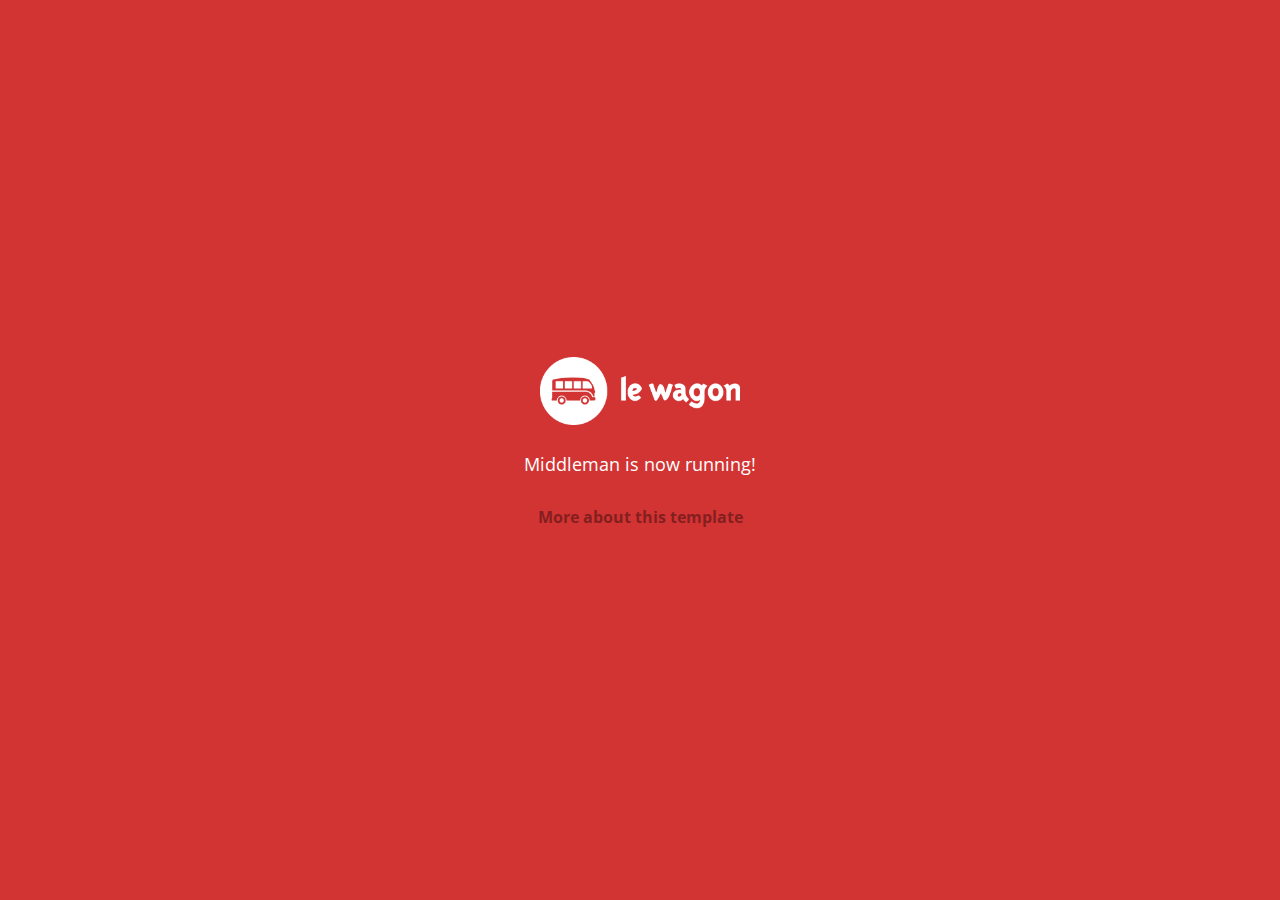
==== index.html @ f0364c2a "Automated commit at 2018-11-19 11:00:09 UTC by middleman-deploy 2.0.0-alpha" ====
<!doctype html>
<html>
  <head>
    <meta charset="utf-8">
    <meta http-equiv="x-ua-compatible" content="ie=edge">
    <meta name="viewport"
          content="width=device-width, initial-scale=1, shrink-to-fit=no">
    <!-- Use the title from a page's frontmatter if it has one -->
    <title>Le Wagon - Middleman</title>
    <link href="stylesheets/application-d8451641.css" rel="stylesheet" />
    <script src="javascripts/application-93de88c9.js"></script>
    <link href="images/favicon-f15af148.png" rel="icon" type="image/png" />
  </head>
  <body>
    <div id="home">
  <div class="home-content">
    <img src="images/logo-acc9c0ec.png" width="200" alt="Logo" />
    <p>
      Middleman is now running!
    </p>
    <p class="about">
      <a href="about.html">More about this template</a>
    </p>
  </div>
</div>

  </body>
</html>
---- stylesheets/application-d8451641.css ----
@import url("https://fonts.googleapis.com/css?family=Open+Sans:400,300,700|Raleway:400,100,300,700,500");/*!
 * Bootstrap v3.3.7 (http://getbootstrap.com)
 * Copyright 2011-2016 Twitter, Inc.
 * Licensed under MIT (https://github.com/twbs/bootstrap/blob/master/LICENSE)
 *//*! normalize.css v3.0.3 | MIT License | github.com/necolas/normalize.css */html{font-family:sans-serif;-ms-text-size-adjust:100%;-webkit-text-size-adjust:100%}body{margin:0}article,aside,details,figcaption,figure,footer,header,hgroup,main,menu,nav,section,summary{display:block}audio,canvas,progress,video{display:inline-block;vertical-align:baseline}audio:not([controls]){display:none;height:0}[hidden],template{display:none}a{background-color:transparent}a:active,a:hover{outline:0}abbr[title]{border-bottom:1px dotted}b,strong{font-weight:bold}dfn{font-style:italic}h1{font-size:2em;margin:0.67em 0}mark{background:#ff0;color:#000}small{font-size:80%}sub,sup{font-size:75%;line-height:0;position:relative;vertical-align:baseline}sup{top:-0.5em}sub{bottom:-0.25em}img{border:0}svg:not(:root){overflow:hidden}figure{margin:1em 40px}hr{-webkit-box-sizing:content-box;box-sizing:content-box;height:0}pre{overflow:auto}code,kbd,pre,samp{font-family:monospace, monospace;font-size:1em}button,input,optgroup,select,textarea{color:inherit;font:inherit;margin:0}button{overflow:visible}button,select{text-transform:none}button,html input[type="button"],input[type="reset"],input[type="submit"]{-webkit-appearance:button;cursor:pointer}button[disabled],html input[disabled]{cursor:default}button::-moz-focus-inner,input::-moz-focus-inner{border:0;padding:0}input{line-height:normal}input[type="checkbox"],input[type="radio"]{-webkit-box-sizing:border-box;box-sizing:border-box;padding:0}input[type="number"]::-webkit-inner-spin-button,input[type="number"]::-webkit-outer-spin-button{height:auto}input[type="search"]{-webkit-appearance:textfield;-webkit-box-sizing:content-box;box-sizing:content-box}input[type="search"]::-webkit-search-cancel-button,input[type="search"]::-webkit-search-decoration{-webkit-appearance:none}fieldset{border:1px solid #c0c0c0;margin:0 2px;padding:0.35em 0.625em 0.75em}legend{border:0;padding:0}textarea{overflow:auto}optgroup{font-weight:bold}table{border-collapse:collapse;border-spacing:0}td,th{padding:0}/*! Source: https://github.com/h5bp/html5-boilerplate/blob/master/src/css/main.css */@media print{*,*:before,*:after{background:transparent !important;color:#000 !important;-webkit-box-shadow:none !important;box-shadow:none !important;text-shadow:none !important}a,a:visited{text-decoration:underline}a[href]:after{content:" (" attr(href) ")"}abbr[title]:after{content:" (" attr(title) ")"}a[href^="#"]:after,a[href^="javascript:"]:after{content:""}pre,blockquote{border:1px solid #999;page-break-inside:avoid}thead{display:table-header-group}tr,img{page-break-inside:avoid}img{max-width:100% !important}p,h2,h3{orphans:3;widows:3}h2,h3{page-break-after:avoid}.navbar{display:none}.btn>.caret,.dropup>.btn>.caret{border-top-color:#000 !important}.label{border:1px solid #000}.table{border-collapse:collapse !important}.table td,.table th{background-color:#fff !important}.table-bordered th,.table-bordered td{border:1px solid #ddd !important}}@font-face{font-family:'Glyphicons Halflings';src:url("../assets/bootstrap/glyphicons-halflings-regular-86b6f62b.eot");src:url("../assets/bootstrap/glyphicons-halflings-regular-86b6f62b.eot?#iefix") format("embedded-opentype"),url("../assets/bootstrap/glyphicons-halflings-regular-ca35b697.woff2") format("woff2"),url("../assets/bootstrap/glyphicons-halflings-regular-278e49a8.woff") format("woff"),url("../assets/bootstrap/glyphicons-halflings-regular-44bc1850.ttf") format("truetype"),url("../assets/bootstrap/glyphicons-halflings-regular-de51a849.svg#glyphicons_halflingsregular") format("svg")}.glyphicon{position:relative;top:1px;display:inline-block;font-family:'Glyphicons Halflings';font-style:normal;font-weight:normal;line-height:1;-webkit-font-smoothing:antialiased;-moz-osx-font-smoothing:grayscale}.glyphicon-asterisk:before{content:"\002a"}.glyphicon-plus:before{content:"\002b"}.glyphicon-euro:before,.glyphicon-eur:before{content:"\20ac"}.glyphicon-minus:before{content:"\2212"}.glyphicon-cloud:before{content:"\2601"}.glyphicon-envelope:before{content:"\2709"}.glyphicon-pencil:before{content:"\270f"}.glyphicon-glass:before{content:"\e001"}.glyphicon-music:before{content:"\e002"}.glyphicon-search:before{content:"\e003"}.glyphicon-heart:before{content:"\e005"}.glyphicon-star:before{content:"\e006"}.glyphicon-star-empty:before{content:"\e007"}.glyphicon-user:before{content:"\e008"}.glyphicon-film:before{content:"\e009"}.glyphicon-th-large:before{content:"\e010"}.glyphicon-th:before{content:"\e011"}.glyphicon-th-list:before{content:"\e012"}.glyphicon-ok:before{content:"\e013"}.glyphicon-remove:before{content:"\e014"}.glyphicon-zoom-in:before{content:"\e015"}.glyphicon-zoom-out:before{content:"\e016"}.glyphicon-off:before{content:"\e017"}.glyphicon-signal:before{content:"\e018"}.glyphicon-cog:before{content:"\e019"}.glyphicon-trash:before{content:"\e020"}.glyphicon-home:before{content:"\e021"}.glyphicon-file:before{content:"\e022"}.glyphicon-time:before{content:"\e023"}.glyphicon-road:before{content:"\e024"}.glyphicon-download-alt:before{content:"\e025"}.glyphicon-download:before{content:"\e026"}.glyphicon-upload:before{content:"\e027"}.glyphicon-inbox:before{content:"\e028"}.glyphicon-play-circle:before{content:"\e029"}.glyphicon-repeat:before{content:"\e030"}.glyphicon-refresh:before{content:"\e031"}.glyphicon-list-alt:before{content:"\e032"}.glyphicon-lock:before{content:"\e033"}.glyphicon-flag:before{content:"\e034"}.glyphicon-headphones:before{content:"\e035"}.glyphicon-volume-off:before{content:"\e036"}.glyphicon-volume-down:before{content:"\e037"}.glyphicon-volume-up:before{content:"\e038"}.glyphicon-qrcode:before{content:"\e039"}.glyphicon-barcode:before{content:"\e040"}.glyphicon-tag:before{content:"\e041"}.glyphicon-tags:before{content:"\e042"}.glyphicon-book:before{content:"\e043"}.glyphicon-bookmark:before{content:"\e044"}.glyphicon-print:before{content:"\e045"}.glyphicon-camera:before{content:"\e046"}.glyphicon-font:before{content:"\e047"}.glyphicon-bold:before{content:"\e048"}.glyphicon-italic:before{content:"\e049"}.glyphicon-text-height:before{content:"\e050"}.glyphicon-text-width:before{content:"\e051"}.glyphicon-align-left:before{content:"\e052"}.glyphicon-align-center:before{content:"\e053"}.glyphicon-align-right:before{content:"\e054"}.glyphicon-align-justify:before{content:"\e055"}.glyphicon-list:before{content:"\e056"}.glyphicon-indent-left:before{content:"\e057"}.glyphicon-indent-right:before{content:"\e058"}.glyphicon-facetime-video:before{content:"\e059"}.glyphicon-picture:before{content:"\e060"}.glyphicon-map-marker:before{content:"\e062"}.glyphicon-adjust:before{content:"\e063"}.glyphicon-tint:before{content:"\e064"}.glyphicon-edit:before{content:"\e065"}.glyphicon-share:before{content:"\e066"}.glyphicon-check:before{content:"\e067"}.glyphicon-move:before{content:"\e068"}.glyphicon-step-backward:before{content:"\e069"}.glyphicon-fast-backward:before{content:"\e070"}.glyphicon-backward:before{content:"\e071"}.glyphicon-play:before{content:"\e072"}.glyphicon-pause:before{content:"\e073"}.glyphicon-stop:before{content:"\e074"}.glyphicon-forward:before{content:"\e075"}.glyphicon-fast-forward:before{content:"\e076"}.glyphicon-step-forward:before{content:"\e077"}.glyphicon-eject:before{content:"\e078"}.glyphicon-chevron-left:before{content:"\e079"}.glyphicon-chevron-right:before{content:"\e080"}.glyphicon-plus-sign:before{content:"\e081"}.glyphicon-minus-sign:before{content:"\e082"}.glyphicon-remove-sign:before{content:"\e083"}.glyphicon-ok-sign:before{content:"\e084"}.glyphicon-question-sign:before{content:"\e085"}.glyphicon-info-sign:before{content:"\e086"}.glyphicon-screenshot:before{content:"\e087"}.glyphicon-remove-circle:before{content:"\e088"}.glyphicon-ok-circle:before{content:"\e089"}.glyphicon-ban-circle:before{content:"\e090"}.glyphicon-arrow-left:before{content:"\e091"}.glyphicon-arrow-right:before{content:"\e092"}.glyphicon-arrow-up:before{content:"\e093"}.glyphicon-arrow-down:before{content:"\e094"}.glyphicon-share-alt:before{content:"\e095"}.glyphicon-resize-full:before{content:"\e096"}.glyphicon-resize-small:before{content:"\e097"}.glyphicon-exclamation-sign:before{content:"\e101"}.glyphicon-gift:before{content:"\e102"}.glyphicon-leaf:before{content:"\e103"}.glyphicon-fire:before{content:"\e104"}.glyphicon-eye-open:before{content:"\e105"}.glyphicon-eye-close:before{content:"\e106"}.glyphicon-warning-sign:before{content:"\e107"}.glyphicon-plane:before{content:"\e108"}.glyphicon-calendar:before{content:"\e109"}.glyphicon-random:before{content:"\e110"}.glyphicon-comment:before{content:"\e111"}.glyphicon-magnet:before{content:"\e112"}.glyphicon-chevron-up:before{content:"\e113"}.glyphicon-chevron-down:before{content:"\e114"}.glyphicon-retweet:before{content:"\e115"}.glyphicon-shopping-cart:before{content:"\e116"}.glyphicon-folder-close:before{content:"\e117"}.glyphicon-folder-open:before{content:"\e118"}.glyphicon-resize-vertical:before{content:"\e119"}.glyphicon-resize-horizontal:before{content:"\e120"}.glyphicon-hdd:before{content:"\e121"}.glyphicon-bullhorn:before{content:"\e122"}.glyphicon-bell:before{content:"\e123"}.glyphicon-certificate:before{content:"\e124"}.glyphicon-thumbs-up:before{content:"\e125"}.glyphicon-thumbs-down:before{content:"\e126"}.glyphicon-hand-right:before{content:"\e127"}.glyphicon-hand-left:before{content:"\e128"}.glyphicon-hand-up:before{content:"\e129"}.glyphicon-hand-down:before{content:"\e130"}.glyphicon-circle-arrow-right:before{content:"\e131"}.glyphicon-circle-arrow-left:before{content:"\e132"}.glyphicon-circle-arrow-up:before{content:"\e133"}.glyphicon-circle-arrow-down:before{content:"\e134"}.glyphicon-globe:before{content:"\e135"}.glyphicon-wrench:before{content:"\e136"}.glyphicon-tasks:before{content:"\e137"}.glyphicon-filter:before{content:"\e138"}.glyphicon-briefcase:before{content:"\e139"}.glyphicon-fullscreen:before{content:"\e140"}.glyphicon-dashboard:before{content:"\e141"}.glyphicon-paperclip:before{content:"\e142"}.glyphicon-heart-empty:before{content:"\e143"}.glyphicon-link:before{content:"\e144"}.glyphicon-phone:before{content:"\e145"}.glyphicon-pushpin:before{content:"\e146"}.glyphicon-usd:before{content:"\e148"}.glyphicon-gbp:before{content:"\e149"}.glyphicon-sort:before{content:"\e150"}.glyphicon-sort-by-alphabet:before{content:"\e151"}.glyphicon-sort-by-alphabet-alt:before{content:"\e152"}.glyphicon-sort-by-order:before{content:"\e153"}.glyphicon-sort-by-order-alt:before{content:"\e154"}.glyphicon-sort-by-attributes:before{content:"\e155"}.glyphicon-sort-by-attributes-alt:before{content:"\e156"}.glyphicon-unchecked:before{content:"\e157"}.glyphicon-expand:before{content:"\e158"}.glyphicon-collapse-down:before{content:"\e159"}.glyphicon-collapse-up:before{content:"\e160"}.glyphicon-log-in:before{content:"\e161"}.glyphicon-flash:before{content:"\e162"}.glyphicon-log-out:before{content:"\e163"}.glyphicon-new-window:before{content:"\e164"}.glyphicon-record:before{content:"\e165"}.glyphicon-save:before{content:"\e166"}.glyphicon-open:before{content:"\e167"}.glyphicon-saved:before{content:"\e168"}.glyphicon-import:before{content:"\e169"}.glyphicon-export:before{content:"\e170"}.glyphicon-send:before{content:"\e171"}.glyphicon-floppy-disk:before{content:"\e172"}.glyphicon-floppy-saved:before{content:"\e173"}.glyphicon-floppy-remove:before{content:"\e174"}.glyphicon-floppy-save:before{content:"\e175"}.glyphicon-floppy-open:before{content:"\e176"}.glyphicon-credit-card:before{content:"\e177"}.glyphicon-transfer:before{content:"\e178"}.glyphicon-cutlery:before{content:"\e179"}.glyphicon-header:before{content:"\e180"}.glyphicon-compressed:before{content:"\e181"}.glyphicon-earphone:before{content:"\e182"}.glyphicon-phone-alt:before{content:"\e183"}.glyphicon-tower:before{content:"\e184"}.glyphicon-stats:before{content:"\e185"}.glyphicon-sd-video:before{content:"\e186"}.glyphicon-hd-video:before{content:"\e187"}.glyphicon-subtitles:before{content:"\e188"}.glyphicon-sound-stereo:before{content:"\e189"}.glyphicon-sound-dolby:before{content:"\e190"}.glyphicon-sound-5-1:before{content:"\e191"}.glyphicon-sound-6-1:before{content:"\e192"}.glyphicon-sound-7-1:before{content:"\e193"}.glyphicon-copyright-mark:before{content:"\e194"}.glyphicon-registration-mark:before{content:"\e195"}.glyphicon-cloud-download:before{content:"\e197"}.glyphicon-cloud-upload:before{content:"\e198"}.glyphicon-tree-conifer:before{content:"\e199"}.glyphicon-tree-deciduous:before{content:"\e200"}.glyphicon-cd:before{content:"\e201"}.glyphicon-save-file:before{content:"\e202"}.glyphicon-open-file:before{content:"\e203"}.glyphicon-level-up:before{content:"\e204"}.glyphicon-copy:before{content:"\e205"}.glyphicon-paste:before{content:"\e206"}.glyphicon-alert:before{content:"\e209"}.glyphicon-equalizer:before{content:"\e210"}.glyphicon-king:before{content:"\e211"}.glyphicon-queen:before{content:"\e212"}.glyphicon-pawn:before{content:"\e213"}.glyphicon-bishop:before{content:"\e214"}.glyphicon-knight:before{content:"\e215"}.glyphicon-baby-formula:before{content:"\e216"}.glyphicon-tent:before{content:"\26fa"}.glyphicon-blackboard:before{content:"\e218"}.glyphicon-bed:before{content:"\e219"}.glyphicon-apple:before{content:"\f8ff"}.glyphicon-erase:before{content:"\e221"}.glyphicon-hourglass:before{content:"\231b"}.glyphicon-lamp:before{content:"\e223"}.glyphicon-duplicate:before{content:"\e224"}.glyphicon-piggy-bank:before{content:"\e225"}.glyphicon-scissors:before{content:"\e226"}.glyphicon-bitcoin:before{content:"\e227"}.glyphicon-btc:before{content:"\e227"}.glyphicon-xbt:before{content:"\e227"}.glyphicon-yen:before{content:"\00a5"}.glyphicon-jpy:before{content:"\00a5"}.glyphicon-ruble:before{content:"\20bd"}.glyphicon-rub:before{content:"\20bd"}.glyphicon-scale:before{content:"\e230"}.glyphicon-ice-lolly:before{content:"\e231"}.glyphicon-ice-lolly-tasted:before{content:"\e232"}.glyphicon-education:before{content:"\e233"}.glyphicon-option-horizontal:before{content:"\e234"}.glyphicon-option-vertical:before{content:"\e235"}.glyphicon-menu-hamburger:before{content:"\e236"}.glyphicon-modal-window:before{content:"\e237"}.glyphicon-oil:before{content:"\e238"}.glyphicon-grain:before{content:"\e239"}.glyphicon-sunglasses:before{content:"\e240"}.glyphicon-text-size:before{content:"\e241"}.glyphicon-text-color:before{content:"\e242"}.glyphicon-text-background:before{content:"\e243"}.glyphicon-object-align-top:before{content:"\e244"}.glyphicon-object-align-bottom:before{content:"\e245"}.glyphicon-object-align-horizontal:before{content:"\e246"}.glyphicon-object-align-left:before{content:"\e247"}.glyphicon-object-align-vertical:before{content:"\e248"}.glyphicon-object-align-right:before{content:"\e249"}.glyphicon-triangle-right:before{content:"\e250"}.glyphicon-triangle-left:before{content:"\e251"}.glyphicon-triangle-bottom:before{content:"\e252"}.glyphicon-triangle-top:before{content:"\e253"}.glyphicon-console:before{content:"\e254"}.glyphicon-superscript:before{content:"\e255"}.glyphicon-subscript:before{content:"\e256"}.glyphicon-menu-left:before{content:"\e257"}.glyphicon-menu-right:before{content:"\e258"}.glyphicon-menu-down:before{content:"\e259"}.glyphicon-menu-up:before{content:"\e260"}*{-webkit-box-sizing:border-box;box-sizing:border-box}*:before,*:after{-webkit-box-sizing:border-box;box-sizing:border-box}html{font-size:10px;-webkit-tap-highlight-color:transparent}body{font-family:"Open Sans", "Helvetica", "sans-serif";font-size:18px;line-height:1.42857143;color:#333333;background-color:#F4F4F4}input,button,select,textarea{font-family:inherit;font-size:inherit;line-height:inherit}a{color:#469AE0;text-decoration:none}a:hover,a:focus{color:#1f74ba;text-decoration:underline}a:focus{outline:5px auto -webkit-focus-ring-color;outline-offset:-2px}figure{margin:0}img{vertical-align:middle}.img-responsive{display:block;max-width:100%;height:auto}.img-rounded{border-radius:2px}.img-thumbnail{padding:4px;line-height:1.42857143;background-color:#F4F4F4;border:1px solid #ddd;border-radius:2px;-webkit-transition:all 0.2s ease-in-out;transition:all 0.2s ease-in-out;display:inline-block;max-width:100%;height:auto}.img-circle{border-radius:50%}hr{margin-top:25px;margin-bottom:25px;border:0;border-top:1px solid #eeeeee}.sr-only{position:absolute;width:1px;height:1px;margin:-1px;padding:0;overflow:hidden;clip:rect(0, 0, 0, 0);border:0}.sr-only-focusable:active,.sr-only-focusable:focus{position:static;width:auto;height:auto;margin:0;overflow:visible;clip:auto}[role="button"]{cursor:pointer}h1,h2,h3,h4,h5,h6,.h1,.h2,.h3,.h4,.h5,.h6{font-family:"Raleway", "Helvetica", "sans-serif";font-weight:500;line-height:1.1;color:inherit}h1 small,h1 .small,h2 small,h2 .small,h3 small,h3 .small,h4 small,h4 .small,h5 small,h5 .small,h6 small,h6 .small,.h1 small,.h1 .small,.h2 small,.h2 .small,.h3 small,.h3 .small,.h4 small,.h4 .small,.h5 small,.h5 .small,.h6 small,.h6 .small{font-weight:normal;line-height:1;color:#777777}h1,.h1,h2,.h2,h3,.h3{margin-top:25px;margin-bottom:12.5px}h1 small,h1 .small,.h1 small,.h1 .small,h2 small,h2 .small,.h2 small,.h2 .small,h3 small,h3 .small,.h3 small,.h3 .small{font-size:65%}h4,.h4,h5,.h5,h6,.h6{margin-top:12.5px;margin-bottom:12.5px}h4 small,h4 .small,.h4 small,.h4 .small,h5 small,h5 .small,.h5 small,.h5 .small,h6 small,h6 .small,.h6 small,.h6 .small{font-size:75%}h1,.h1{font-size:46px}h2,.h2{font-size:38px}h3,.h3{font-size:31px}h4,.h4{font-size:23px}h5,.h5{font-size:18px}h6,.h6{font-size:16px}p{margin:0 0 12.5px}.lead{margin-bottom:25px;font-size:20px;font-weight:300;line-height:1.4}@media (min-width: 768px){.lead{font-size:27px}}small,.small{font-size:88%}mark,.mark{background-color:#fcf8e3;padding:.2em}.text-left{text-align:left}.text-right{text-align:right}.text-center{text-align:center}.text-justify{text-align:justify}.text-nowrap{white-space:nowrap}.text-lowercase{text-transform:lowercase}.text-uppercase,.initialism{text-transform:uppercase}.text-capitalize{text-transform:capitalize}.text-muted{color:#777777}.text-primary{color:#469AE0}a.text-primary:hover,a.text-primary:focus{color:#2381d0}.text-success{color:#3c763d}a.text-success:hover,a.text-success:focus{color:#2b542c}.text-info{color:#31708f}a.text-info:hover,a.text-info:focus{color:#245269}.text-warning{color:#8a6d3b}a.text-warning:hover,a.text-warning:focus{color:#66512c}.text-danger{color:#a94442}a.text-danger:hover,a.text-danger:focus{color:#843534}.bg-primary{color:#fff}.bg-primary{background-color:#469AE0}a.bg-primary:hover,a.bg-primary:focus{background-color:#2381d0}.bg-success{background-color:#dff0d8}a.bg-success:hover,a.bg-success:focus{background-color:#c1e2b3}.bg-info{background-color:#d9edf7}a.bg-info:hover,a.bg-info:focus{background-color:#afd9ee}.bg-warning{background-color:#fcf8e3}a.bg-warning:hover,a.bg-warning:focus{background-color:#f7ecb5}.bg-danger{background-color:#f2dede}a.bg-danger:hover,a.bg-danger:focus{background-color:#e4b9b9}.page-header{padding-bottom:11.5px;margin:50px 0 25px;border-bottom:1px solid #eeeeee}ul,ol{margin-top:0;margin-bottom:12.5px}ul ul,ul ol,ol ul,ol ol{margin-bottom:0}.list-unstyled{padding-left:0;list-style:none}.list-inline{padding-left:0;list-style:none;margin-left:-5px}.list-inline>li{display:inline-block;padding-left:5px;padding-right:5px}dl{margin-top:0;margin-bottom:25px}dt,dd{line-height:1.42857143}dt{font-weight:bold}dd{margin-left:0}.dl-horizontal dd:before,.dl-horizontal dd:after{content:" ";display:table}.dl-horizontal dd:after{clear:both}@media (min-width: 768px){.dl-horizontal dt{float:left;width:160px;clear:left;text-align:right;overflow:hidden;text-overflow:ellipsis;white-space:nowrap}.dl-horizontal dd{margin-left:180px}}abbr[title],abbr[data-original-title]{cursor:help;border-bottom:1px dotted #777777}.initialism{font-size:90%}blockquote{padding:12.5px 25px;margin:0 0 25px;font-size:22.5px;border-left:5px solid #eeeeee}blockquote p:last-child,blockquote ul:last-child,blockquote ol:last-child{margin-bottom:0}blockquote footer,blockquote small,blockquote .small{display:block;font-size:80%;line-height:1.42857143;color:#777777}blockquote footer:before,blockquote small:before,blockquote .small:before{content:'\2014 \00A0'}.blockquote-reverse,blockquote.pull-right{padding-right:15px;padding-left:0;border-right:5px solid #eeeeee;border-left:0;text-align:right}.blockquote-reverse footer:before,.blockquote-reverse small:before,.blockquote-reverse .small:before,blockquote.pull-right footer:before,blockquote.pull-right small:before,blockquote.pull-right .small:before{content:''}.blockquote-reverse footer:after,.blockquote-reverse small:after,.blockquote-reverse .small:after,blockquote.pull-right footer:after,blockquote.pull-right small:after,blockquote.pull-right .small:after{content:'\00A0 \2014'}address{margin-bottom:25px;font-style:normal;line-height:1.42857143}code,kbd,pre,samp{font-family:Menlo, Monaco, Consolas, "Courier New", monospace}code{padding:2px 4px;font-size:90%;color:#c7254e;background-color:#f9f2f4;border-radius:2px}kbd{padding:2px 4px;font-size:90%;color:#fff;background-color:#333;border-radius:2px;-webkit-box-shadow:inset 0 -1px 0 rgba(0,0,0,0.25);box-shadow:inset 0 -1px 0 rgba(0,0,0,0.25)}kbd kbd{padding:0;font-size:100%;font-weight:bold;-webkit-box-shadow:none;box-shadow:none}pre{display:block;padding:12px;margin:0 0 12.5px;font-size:17px;line-height:1.42857143;word-break:break-all;word-wrap:break-word;color:#333333;background-color:#f5f5f5;border:1px solid #ccc;border-radius:2px}pre code{padding:0;font-size:inherit;color:inherit;white-space:pre-wrap;background-color:transparent;border-radius:0}.pre-scrollable{max-height:340px;overflow-y:scroll}.container{margin-right:auto;margin-left:auto;padding-left:15px;padding-right:15px}.container:before,.container:after{content:" ";display:table}.container:after{clear:both}@media (min-width: 768px){.container{width:750px}}@media (min-width: 992px){.container{width:970px}}@media (min-width: 1200px){.container{width:1170px}}.container-fluid{margin-right:auto;margin-left:auto;padding-left:15px;padding-right:15px}.container-fluid:before,.container-fluid:after{content:" ";display:table}.container-fluid:after{clear:both}.row{margin-left:-15px;margin-right:-15px}.row:before,.row:after{content:" ";display:table}.row:after{clear:both}.col-xs-1,.col-sm-1,.col-md-1,.col-lg-1,.col-xs-2,.col-sm-2,.col-md-2,.col-lg-2,.col-xs-3,.col-sm-3,.col-md-3,.col-lg-3,.col-xs-4,.col-sm-4,.col-md-4,.col-lg-4,.col-xs-5,.col-sm-5,.col-md-5,.col-lg-5,.col-xs-6,.col-sm-6,.col-md-6,.col-lg-6,.col-xs-7,.col-sm-7,.col-md-7,.col-lg-7,.col-xs-8,.col-sm-8,.col-md-8,.col-lg-8,.col-xs-9,.col-sm-9,.col-md-9,.col-lg-9,.col-xs-10,.col-sm-10,.col-md-10,.col-lg-10,.col-xs-11,.col-sm-11,.col-md-11,.col-lg-11,.col-xs-12,.col-sm-12,.col-md-12,.col-lg-12{position:relative;min-height:1px;padding-left:15px;padding-right:15px}.col-xs-1,.col-xs-2,.col-xs-3,.col-xs-4,.col-xs-5,.col-xs-6,.col-xs-7,.col-xs-8,.col-xs-9,.col-xs-10,.col-xs-11,.col-xs-12{float:left}.col-xs-1{width:8.33333333%}.col-xs-2{width:16.66666667%}.col-xs-3{width:25%}.col-xs-4{width:33.33333333%}.col-xs-5{width:41.66666667%}.col-xs-6{width:50%}.col-xs-7{width:58.33333333%}.col-xs-8{width:66.66666667%}.col-xs-9{width:75%}.col-xs-10{width:83.33333333%}.col-xs-11{width:91.66666667%}.col-xs-12{width:100%}.col-xs-pull-0{right:auto}.col-xs-pull-1{right:8.33333333%}.col-xs-pull-2{right:16.66666667%}.col-xs-pull-3{right:25%}.col-xs-pull-4{right:33.33333333%}.col-xs-pull-5{right:41.66666667%}.col-xs-pull-6{right:50%}.col-xs-pull-7{right:58.33333333%}.col-xs-pull-8{right:66.66666667%}.col-xs-pull-9{right:75%}.col-xs-pull-10{right:83.33333333%}.col-xs-pull-11{right:91.66666667%}.col-xs-pull-12{right:100%}.col-xs-push-0{left:auto}.col-xs-push-1{left:8.33333333%}.col-xs-push-2{left:16.66666667%}.col-xs-push-3{left:25%}.col-xs-push-4{left:33.33333333%}.col-xs-push-5{left:41.66666667%}.col-xs-push-6{left:50%}.col-xs-push-7{left:58.33333333%}.col-xs-push-8{left:66.66666667%}.col-xs-push-9{left:75%}.col-xs-push-10{left:83.33333333%}.col-xs-push-11{left:91.66666667%}.col-xs-push-12{left:100%}.col-xs-offset-0{margin-left:0%}.col-xs-offset-1{margin-left:8.33333333%}.col-xs-offset-2{margin-left:16.66666667%}.col-xs-offset-3{margin-left:25%}.col-xs-offset-4{margin-left:33.33333333%}.col-xs-offset-5{margin-left:41.66666667%}.col-xs-offset-6{margin-left:50%}.col-xs-offset-7{margin-left:58.33333333%}.col-xs-offset-8{margin-left:66.66666667%}.col-xs-offset-9{margin-left:75%}.col-xs-offset-10{margin-left:83.33333333%}.col-xs-offset-11{margin-left:91.66666667%}.col-xs-offset-12{margin-left:100%}@media (min-width: 768px){.col-sm-1,.col-sm-2,.col-sm-3,.col-sm-4,.col-sm-5,.col-sm-6,.col-sm-7,.col-sm-8,.col-sm-9,.col-sm-10,.col-sm-11,.col-sm-12{float:left}.col-sm-1{width:8.33333333%}.col-sm-2{width:16.66666667%}.col-sm-3{width:25%}.col-sm-4{width:33.33333333%}.col-sm-5{width:41.66666667%}.col-sm-6{width:50%}.col-sm-7{width:58.33333333%}.col-sm-8{width:66.66666667%}.col-sm-9{width:75%}.col-sm-10{width:83.33333333%}.col-sm-11{width:91.66666667%}.col-sm-12{width:100%}.col-sm-pull-0{right:auto}.col-sm-pull-1{right:8.33333333%}.col-sm-pull-2{right:16.66666667%}.col-sm-pull-3{right:25%}.col-sm-pull-4{right:33.33333333%}.col-sm-pull-5{right:41.66666667%}.col-sm-pull-6{right:50%}.col-sm-pull-7{right:58.33333333%}.col-sm-pull-8{right:66.66666667%}.col-sm-pull-9{right:75%}.col-sm-pull-10{right:83.33333333%}.col-sm-pull-11{right:91.66666667%}.col-sm-pull-12{right:100%}.col-sm-push-0{left:auto}.col-sm-push-1{left:8.33333333%}.col-sm-push-2{left:16.66666667%}.col-sm-push-3{left:25%}.col-sm-push-4{left:33.33333333%}.col-sm-push-5{left:41.66666667%}.col-sm-push-6{left:50%}.col-sm-push-7{left:58.33333333%}.col-sm-push-8{left:66.66666667%}.col-sm-push-9{left:75%}.col-sm-push-10{left:83.33333333%}.col-sm-push-11{left:91.66666667%}.col-sm-push-12{left:100%}.col-sm-offset-0{margin-left:0%}.col-sm-offset-1{margin-left:8.33333333%}.col-sm-offset-2{margin-left:16.66666667%}.col-sm-offset-3{margin-left:25%}.col-sm-offset-4{margin-left:33.33333333%}.col-sm-offset-5{margin-left:41.66666667%}.col-sm-offset-6{margin-left:50%}.col-sm-offset-7{margin-left:58.33333333%}.col-sm-offset-8{margin-left:66.66666667%}.col-sm-offset-9{margin-left:75%}.col-sm-offset-10{margin-left:83.33333333%}.col-sm-offset-11{margin-left:91.66666667%}.col-sm-offset-12{margin-left:100%}}@media (min-width: 992px){.col-md-1,.col-md-2,.col-md-3,.col-md-4,.col-md-5,.col-md-6,.col-md-7,.col-md-8,.col-md-9,.col-md-10,.col-md-11,.col-md-12{float:left}.col-md-1{width:8.33333333%}.col-md-2{width:16.66666667%}.col-md-3{width:25%}.col-md-4{width:33.33333333%}.col-md-5{width:41.66666667%}.col-md-6{width:50%}.col-md-7{width:58.33333333%}.col-md-8{width:66.66666667%}.col-md-9{width:75%}.col-md-10{width:83.33333333%}.col-md-11{width:91.66666667%}.col-md-12{width:100%}.col-md-pull-0{right:auto}.col-md-pull-1{right:8.33333333%}.col-md-pull-2{right:16.66666667%}.col-md-pull-3{right:25%}.col-md-pull-4{right:33.33333333%}.col-md-pull-5{right:41.66666667%}.col-md-pull-6{right:50%}.col-md-pull-7{right:58.33333333%}.col-md-pull-8{right:66.66666667%}.col-md-pull-9{right:75%}.col-md-pull-10{right:83.33333333%}.col-md-pull-11{right:91.66666667%}.col-md-pull-12{right:100%}.col-md-push-0{left:auto}.col-md-push-1{left:8.33333333%}.col-md-push-2{left:16.66666667%}.col-md-push-3{left:25%}.col-md-push-4{left:33.33333333%}.col-md-push-5{left:41.66666667%}.col-md-push-6{left:50%}.col-md-push-7{left:58.33333333%}.col-md-push-8{left:66.66666667%}.col-md-push-9{left:75%}.col-md-push-10{left:83.33333333%}.col-md-push-11{left:91.66666667%}.col-md-push-12{left:100%}.col-md-offset-0{margin-left:0%}.col-md-offset-1{margin-left:8.33333333%}.col-md-offset-2{margin-left:16.66666667%}.col-md-offset-3{margin-left:25%}.col-md-offset-4{margin-left:33.33333333%}.col-md-offset-5{margin-left:41.66666667%}.col-md-offset-6{margin-left:50%}.col-md-offset-7{margin-left:58.33333333%}.col-md-offset-8{margin-left:66.66666667%}.col-md-offset-9{margin-left:75%}.col-md-offset-10{margin-left:83.33333333%}.col-md-offset-11{margin-left:91.66666667%}.col-md-offset-12{margin-left:100%}}@media (min-width: 1200px){.col-lg-1,.col-lg-2,.col-lg-3,.col-lg-4,.col-lg-5,.col-lg-6,.col-lg-7,.col-lg-8,.col-lg-9,.col-lg-10,.col-lg-11,.col-lg-12{float:left}.col-lg-1{width:8.33333333%}.col-lg-2{width:16.66666667%}.col-lg-3{width:25%}.col-lg-4{width:33.33333333%}.col-lg-5{width:41.66666667%}.col-lg-6{width:50%}.col-lg-7{width:58.33333333%}.col-lg-8{width:66.66666667%}.col-lg-9{width:75%}.col-lg-10{width:83.33333333%}.col-lg-11{width:91.66666667%}.col-lg-12{width:100%}.col-lg-pull-0{right:auto}.col-lg-pull-1{right:8.33333333%}.col-lg-pull-2{right:16.66666667%}.col-lg-pull-3{right:25%}.col-lg-pull-4{right:33.33333333%}.col-lg-pull-5{right:41.66666667%}.col-lg-pull-6{right:50%}.col-lg-pull-7{right:58.33333333%}.col-lg-pull-8{right:66.66666667%}.col-lg-pull-9{right:75%}.col-lg-pull-10{right:83.33333333%}.col-lg-pull-11{right:91.66666667%}.col-lg-pull-12{right:100%}.col-lg-push-0{left:auto}.col-lg-push-1{left:8.33333333%}.col-lg-push-2{left:16.66666667%}.col-lg-push-3{left:25%}.col-lg-push-4{left:33.33333333%}.col-lg-push-5{left:41.66666667%}.col-lg-push-6{left:50%}.col-lg-push-7{left:58.33333333%}.col-lg-push-8{left:66.66666667%}.col-lg-push-9{left:75%}.col-lg-push-10{left:83.33333333%}.col-lg-push-11{left:91.66666667%}.col-lg-push-12{left:100%}.col-lg-offset-0{margin-left:0%}.col-lg-offset-1{margin-left:8.33333333%}.col-lg-offset-2{margin-left:16.66666667%}.col-lg-offset-3{margin-left:25%}.col-lg-offset-4{margin-left:33.33333333%}.col-lg-offset-5{margin-left:41.66666667%}.col-lg-offset-6{margin-left:50%}.col-lg-offset-7{margin-left:58.33333333%}.col-lg-offset-8{margin-left:66.66666667%}.col-lg-offset-9{margin-left:75%}.col-lg-offset-10{margin-left:83.33333333%}.col-lg-offset-11{margin-left:91.66666667%}.col-lg-offset-12{margin-left:100%}}table{background-color:transparent}caption{padding-top:8px;padding-bottom:8px;color:#777777;text-align:left}th{text-align:left}.table{width:100%;max-width:100%;margin-bottom:25px}.table>thead>tr>th,.table>thead>tr>td,.table>tbody>tr>th,.table>tbody>tr>td,.table>tfoot>tr>th,.table>tfoot>tr>td{padding:8px;line-height:1.42857143;vertical-align:top;border-top:1px solid #ddd}.table>thead>tr>th{vertical-align:bottom;border-bottom:2px solid #ddd}.table>caption+thead>tr:first-child>th,.table>caption+thead>tr:first-child>td,.table>colgroup+thead>tr:first-child>th,.table>colgroup+thead>tr:first-child>td,.table>thead:first-child>tr:first-child>th,.table>thead:first-child>tr:first-child>td{border-top:0}.table>tbody+tbody{border-top:2px solid #ddd}.table .table{background-color:#F4F4F4}.table-condensed>thead>tr>th,.table-condensed>thead>tr>td,.table-condensed>tbody>tr>th,.table-condensed>tbody>tr>td,.table-condensed>tfoot>tr>th,.table-condensed>tfoot>tr>td{padding:5px}.table-bordered{border:1px solid #ddd}.table-bordered>thead>tr>th,.table-bordered>thead>tr>td,.table-bordered>tbody>tr>th,.table-bordered>tbody>tr>td,.table-bordered>tfoot>tr>th,.table-bordered>tfoot>tr>td{border:1px solid #ddd}.table-bordered>thead>tr>th,.table-bordered>thead>tr>td{border-bottom-width:2px}.table-striped>tbody>tr:nth-of-type(odd){background-color:#f9f9f9}.table-hover>tbody>tr:hover{background-color:#f5f5f5}table col[class*="col-"]{position:static;float:none;display:table-column}table td[class*="col-"],table th[class*="col-"]{position:static;float:none;display:table-cell}.table>thead>tr>td.active,.table>thead>tr>th.active,.table>thead>tr.active>td,.table>thead>tr.active>th,.table>tbody>tr>td.active,.table>tbody>tr>th.active,.table>tbody>tr.active>td,.table>tbody>tr.active>th,.table>tfoot>tr>td.active,.table>tfoot>tr>th.active,.table>tfoot>tr.active>td,.table>tfoot>tr.active>th{background-color:#f5f5f5}.table-hover>tbody>tr>td.active:hover,.table-hover>tbody>tr>th.active:hover,.table-hover>tbody>tr.active:hover>td,.table-hover>tbody>tr:hover>.active,.table-hover>tbody>tr.active:hover>th{background-color:#e8e8e8}.table>thead>tr>td.success,.table>thead>tr>th.success,.table>thead>tr.success>td,.table>thead>tr.success>th,.table>tbody>tr>td.success,.table>tbody>tr>th.success,.table>tbody>tr.success>td,.table>tbody>tr.success>th,.table>tfoot>tr>td.success,.table>tfoot>tr>th.success,.table>tfoot>tr.success>td,.table>tfoot>tr.success>th{background-color:#dff0d8}.table-hover>tbody>tr>td.success:hover,.table-hover>tbody>tr>th.success:hover,.table-hover>tbody>tr.success:hover>td,.table-hover>tbody>tr:hover>.success,.table-hover>tbody>tr.success:hover>th{background-color:#d0e9c6}.table>thead>tr>td.info,.table>thead>tr>th.info,.table>thead>tr.info>td,.table>thead>tr.info>th,.table>tbody>tr>td.info,.table>tbody>tr>th.info,.table>tbody>tr.info>td,.table>tbody>tr.info>th,.table>tfoot>tr>td.info,.table>tfoot>tr>th.info,.table>tfoot>tr.info>td,.table>tfoot>tr.info>th{background-color:#d9edf7}.table-hover>tbody>tr>td.info:hover,.table-hover>tbody>tr>th.info:hover,.table-hover>tbody>tr.info:hover>td,.table-hover>tbody>tr:hover>.info,.table-hover>tbody>tr.info:hover>th{background-color:#c4e3f3}.table>thead>tr>td.warning,.table>thead>tr>th.warning,.table>thead>tr.warning>td,.table>thead>tr.warning>th,.table>tbody>tr>td.warning,.table>tbody>tr>th.warning,.table>tbody>tr.warning>td,.table>tbody>tr.warning>th,.table>tfoot>tr>td.warning,.table>tfoot>tr>th.warning,.table>tfoot>tr.warning>td,.table>tfoot>tr.warning>th{background-color:#fcf8e3}.table-hover>tbody>tr>td.warning:hover,.table-hover>tbody>tr>th.warning:hover,.table-hover>tbody>tr.warning:hover>td,.table-hover>tbody>tr:hover>.warning,.table-hover>tbody>tr.warning:hover>th{background-color:#faf2cc}.table>thead>tr>td.danger,.table>thead>tr>th.danger,.table>thead>tr.danger>td,.table>thead>tr.danger>th,.table>tbody>tr>td.danger,.table>tbody>tr>th.danger,.table>tbody>tr.danger>td,.table>tbody>tr.danger>th,.table>tfoot>tr>td.danger,.table>tfoot>tr>th.danger,.table>tfoot>tr.danger>td,.table>tfoot>tr.danger>th{background-color:#f2dede}.table-hover>tbody>tr>td.danger:hover,.table-hover>tbody>tr>th.danger:hover,.table-hover>tbody>tr.danger:hover>td,.table-hover>tbody>tr:hover>.danger,.table-hover>tbody>tr.danger:hover>th{background-color:#ebcccc}.table-responsive{overflow-x:auto;min-height:0.01%}@media screen and (max-width: 767px){.table-responsive{width:100%;margin-bottom:18.75px;overflow-y:hidden;-ms-overflow-style:-ms-autohiding-scrollbar;border:1px solid #ddd}.table-responsive>.table{margin-bottom:0}.table-responsive>.table>thead>tr>th,.table-responsive>.table>thead>tr>td,.table-responsive>.table>tbody>tr>th,.table-responsive>.table>tbody>tr>td,.table-responsive>.table>tfoot>tr>th,.table-responsive>.table>tfoot>tr>td{white-space:nowrap}.table-responsive>.table-bordered{border:0}.table-responsive>.table-bordered>thead>tr>th:first-child,.table-responsive>.table-bordered>thead>tr>td:first-child,.table-responsive>.table-bordered>tbody>tr>th:first-child,.table-responsive>.table-bordered>tbody>tr>td:first-child,.table-responsive>.table-bordered>tfoot>tr>th:first-child,.table-responsive>.table-bordered>tfoot>tr>td:first-child{border-left:0}.table-responsive>.table-bordered>thead>tr>th:last-child,.table-responsive>.table-bordered>thead>tr>td:last-child,.table-responsive>.table-bordered>tbody>tr>th:last-child,.table-responsive>.table-bordered>tbody>tr>td:last-child,.table-responsive>.table-bordered>tfoot>tr>th:last-child,.table-responsive>.table-bordered>tfoot>tr>td:last-child{border-right:0}.table-responsive>.table-bordered>tbody>tr:last-child>th,.table-responsive>.table-bordered>tbody>tr:last-child>td,.table-responsive>.table-bordered>tfoot>tr:last-child>th,.table-responsive>.table-bordered>tfoot>tr:last-child>td{border-bottom:0}}fieldset{padding:0;margin:0;border:0;min-width:0}legend{display:block;width:100%;padding:0;margin-bottom:25px;font-size:27px;line-height:inherit;color:#333333;border:0;border-bottom:1px solid #e5e5e5}label{display:inline-block;max-width:100%;margin-bottom:5px;font-weight:bold}input[type="search"]{-webkit-box-sizing:border-box;box-sizing:border-box}input[type="radio"],input[type="checkbox"]{margin:4px 0 0;margin-top:1px \9;line-height:normal}input[type="file"]{display:block}input[type="range"]{display:block;width:100%}select[multiple],select[size]{height:auto}input[type="file"]:focus,input[type="radio"]:focus,input[type="checkbox"]:focus{outline:5px auto -webkit-focus-ring-color;outline-offset:-2px}output{display:block;padding-top:7px;font-size:18px;line-height:1.42857143;color:#000000}.form-control{display:block;width:100%;height:39px;padding:6px 12px;font-size:18px;line-height:1.42857143;color:#000000;background-color:#fff;background-image:none;border:1px solid #ccc;border-radius:2px;-webkit-box-shadow:inset 0 1px 1px rgba(0,0,0,0.075);box-shadow:inset 0 1px 1px rgba(0,0,0,0.075);-webkit-transition:border-color ease-in-out 0.15s, box-shadow ease-in-out 0.15s;-webkit-transition:border-color ease-in-out 0.15s, -webkit-box-shadow ease-in-out 0.15s;transition:border-color ease-in-out 0.15s, -webkit-box-shadow ease-in-out 0.15s;transition:border-color ease-in-out 0.15s, box-shadow ease-in-out 0.15s;transition:border-color ease-in-out 0.15s, box-shadow ease-in-out 0.15s, -webkit-box-shadow ease-in-out 0.15s}.form-control:focus{border-color:#66afe9;outline:0;-webkit-box-shadow:inset 0 1px 1px rgba(0,0,0,0.075),0 0 8px rgba(102,175,233,0.6);box-shadow:inset 0 1px 1px rgba(0,0,0,0.075),0 0 8px rgba(102,175,233,0.6)}.form-control::-moz-placeholder{color:#999;opacity:1}.form-control:-ms-input-placeholder{color:#999}.form-control::-webkit-input-placeholder{color:#999}.form-control::-ms-expand{border:0;background-color:transparent}.form-control[disabled],.form-control[readonly],fieldset[disabled] .form-control{background-color:#eeeeee;opacity:1}.form-control[disabled],fieldset[disabled] .form-control{cursor:not-allowed}textarea.form-control{height:auto}input[type="search"]{-webkit-appearance:none}@media screen and (-webkit-min-device-pixel-ratio: 0){input[type="date"].form-control,input[type="time"].form-control,input[type="datetime-local"].form-control,input[type="month"].form-control{line-height:39px}input[type="date"].input-sm,.input-group-sm>input[type="date"].form-control,.input-group-sm>input[type="date"].input-group-addon,.input-group-sm>.input-group-btn>input[type="date"].btn,.input-group-sm input[type="date"],input[type="time"].input-sm,.input-group-sm>input[type="time"].form-control,.input-group-sm>input[type="time"].input-group-addon,.input-group-sm>.input-group-btn>input[type="time"].btn,.input-group-sm input[type="time"],input[type="datetime-local"].input-sm,.input-group-sm>input[type="datetime-local"].form-control,.input-group-sm>input[type="datetime-local"].input-group-addon,.input-group-sm>.input-group-btn>input[type="datetime-local"].btn,.input-group-sm input[type="datetime-local"],input[type="month"].input-sm,.input-group-sm>input[type="month"].form-control,.input-group-sm>input[type="month"].input-group-addon,.input-group-sm>.input-group-btn>input[type="month"].btn,.input-group-sm input[type="month"]{line-height:36px}input[type="date"].input-lg,.input-group-lg>input[type="date"].form-control,.input-group-lg>input[type="date"].input-group-addon,.input-group-lg>.input-group-btn>input[type="date"].btn,.input-group-lg input[type="date"],input[type="time"].input-lg,.input-group-lg>input[type="time"].form-control,.input-group-lg>input[type="time"].input-group-addon,.input-group-lg>.input-group-btn>input[type="time"].btn,.input-group-lg input[type="time"],input[type="datetime-local"].input-lg,.input-group-lg>input[type="datetime-local"].form-control,.input-group-lg>input[type="datetime-local"].input-group-addon,.input-group-lg>.input-group-btn>input[type="datetime-local"].btn,.input-group-lg input[type="datetime-local"],input[type="month"].input-lg,.input-group-lg>input[type="month"].form-control,.input-group-lg>input[type="month"].input-group-addon,.input-group-lg>.input-group-btn>input[type="month"].btn,.input-group-lg input[type="month"]{line-height:53px}}.form-group{margin-bottom:15px}.radio,.checkbox{position:relative;display:block;margin-top:10px;margin-bottom:10px}.radio label,.checkbox label{min-height:25px;padding-left:20px;margin-bottom:0;font-weight:normal;cursor:pointer}.radio input[type="radio"],.radio-inline input[type="radio"],.checkbox input[type="checkbox"],.checkbox-inline input[type="checkbox"]{position:absolute;margin-left:-20px;margin-top:4px \9}.radio+.radio,.checkbox+.checkbox{margin-top:-5px}.radio-inline,.checkbox-inline{position:relative;display:inline-block;padding-left:20px;margin-bottom:0;vertical-align:middle;font-weight:normal;cursor:pointer}.radio-inline+.radio-inline,.checkbox-inline+.checkbox-inline{margin-top:0;margin-left:10px}input[type="radio"][disabled],input[type="radio"].disabled,fieldset[disabled] input[type="radio"],input[type="checkbox"][disabled],input[type="checkbox"].disabled,fieldset[disabled] input[type="checkbox"]{cursor:not-allowed}.radio-inline.disabled,fieldset[disabled] .radio-inline,.checkbox-inline.disabled,fieldset[disabled] .checkbox-inline{cursor:not-allowed}.radio.disabled label,fieldset[disabled] .radio label,.checkbox.disabled label,fieldset[disabled] .checkbox label{cursor:not-allowed}.form-control-static{padding-top:7px;padding-bottom:7px;margin-bottom:0;min-height:43px}.form-control-static.input-lg,.input-group-lg>.form-control-static.form-control,.input-group-lg>.form-control-static.input-group-addon,.input-group-lg>.input-group-btn>.form-control-static.btn,.form-control-static.input-sm,.input-group-sm>.form-control-static.form-control,.input-group-sm>.form-control-static.input-group-addon,.input-group-sm>.input-group-btn>.form-control-static.btn{padding-left:0;padding-right:0}.input-sm,.input-group-sm>.form-control,.input-group-sm>.input-group-addon,.input-group-sm>.input-group-btn>.btn{height:36px;padding:5px 10px;font-size:16px;line-height:1.5;border-radius:2px}select.input-sm,.input-group-sm>select.form-control,.input-group-sm>select.input-group-addon,.input-group-sm>.input-group-btn>select.btn{height:36px;line-height:36px}textarea.input-sm,.input-group-sm>textarea.form-control,.input-group-sm>textarea.input-group-addon,.input-group-sm>.input-group-btn>textarea.btn,select[multiple].input-sm,.input-group-sm>select[multiple].form-control,.input-group-sm>select[multiple].input-group-addon,.input-group-sm>.input-group-btn>select[multiple].btn{height:auto}.form-group-sm .form-control{height:36px;padding:5px 10px;font-size:16px;line-height:1.5;border-radius:2px}.form-group-sm select.form-control{height:36px;line-height:36px}.form-group-sm textarea.form-control,.form-group-sm select[multiple].form-control{height:auto}.form-group-sm .form-control-static{height:36px;min-height:41px;padding:6px 10px;font-size:16px;line-height:1.5}.input-lg,.input-group-lg>.form-control,.input-group-lg>.input-group-addon,.input-group-lg>.input-group-btn>.btn{height:53px;padding:10px 16px;font-size:23px;line-height:1.3333333;border-radius:2px}select.input-lg,.input-group-lg>select.form-control,.input-group-lg>select.input-group-addon,.input-group-lg>.input-group-btn>select.btn{height:53px;line-height:53px}textarea.input-lg,.input-group-lg>textarea.form-control,.input-group-lg>textarea.input-group-addon,.input-group-lg>.input-group-btn>textarea.btn,select[multiple].input-lg,.input-group-lg>select[multiple].form-control,.input-group-lg>select[multiple].input-group-addon,.input-group-lg>.input-group-btn>select[multiple].btn{height:auto}.form-group-lg .form-control{height:53px;padding:10px 16px;font-size:23px;line-height:1.3333333;border-radius:2px}.form-group-lg select.form-control{height:53px;line-height:53px}.form-group-lg textarea.form-control,.form-group-lg select[multiple].form-control{height:auto}.form-group-lg .form-control-static{height:53px;min-height:48px;padding:11px 16px;font-size:23px;line-height:1.3333333}.has-feedback{position:relative}.has-feedback .form-control{padding-right:48.75px}.form-control-feedback{position:absolute;top:0;right:0;z-index:2;display:block;width:39px;height:39px;line-height:39px;text-align:center;pointer-events:none}.input-lg+.form-control-feedback,.input-group-lg>.form-control+.form-control-feedback,.input-group-lg>.input-group-addon+.form-control-feedback,.input-group-lg>.input-group-btn>.btn+.form-control-feedback,.input-group-lg+.form-control-feedback,.form-group-lg .form-control+.form-control-feedback{width:53px;height:53px;line-height:53px}.input-sm+.form-control-feedback,.input-group-sm>.form-control+.form-control-feedback,.input-group-sm>.input-group-addon+.form-control-feedback,.input-group-sm>.input-group-btn>.btn+.form-control-feedback,.input-group-sm+.form-control-feedback,.form-group-sm .form-control+.form-control-feedback{width:36px;height:36px;line-height:36px}.has-success .help-block,.has-success .control-label,.has-success .radio,.has-success .checkbox,.has-success .radio-inline,.has-success .checkbox-inline,.has-success.radio label,.has-success.checkbox label,.has-success.radio-inline label,.has-success.checkbox-inline label{color:#3c763d}.has-success .form-control{border-color:#3c763d;-webkit-box-shadow:inset 0 1px 1px rgba(0,0,0,0.075);box-shadow:inset 0 1px 1px rgba(0,0,0,0.075)}.has-success .form-control:focus{border-color:#2b542c;-webkit-box-shadow:inset 0 1px 1px rgba(0,0,0,0.075),0 0 6px #67b168;box-shadow:inset 0 1px 1px rgba(0,0,0,0.075),0 0 6px #67b168}.has-success .input-group-addon{color:#3c763d;border-color:#3c763d;background-color:#dff0d8}.has-success .form-control-feedback{color:#3c763d}.has-warning .help-block,.has-warning .control-label,.has-warning .radio,.has-warning .checkbox,.has-warning .radio-inline,.has-warning .checkbox-inline,.has-warning.radio label,.has-warning.checkbox label,.has-warning.radio-inline label,.has-warning.checkbox-inline label{color:#8a6d3b}.has-warning .form-control{border-color:#8a6d3b;-webkit-box-shadow:inset 0 1px 1px rgba(0,0,0,0.075);box-shadow:inset 0 1px 1px rgba(0,0,0,0.075)}.has-warning .form-control:focus{border-color:#66512c;-webkit-box-shadow:inset 0 1px 1px rgba(0,0,0,0.075),0 0 6px #c0a16b;box-shadow:inset 0 1px 1px rgba(0,0,0,0.075),0 0 6px #c0a16b}.has-warning .input-group-addon{color:#8a6d3b;border-color:#8a6d3b;background-color:#fcf8e3}.has-warning .form-control-feedback{color:#8a6d3b}.has-error .help-block,.has-error .control-label,.has-error .radio,.has-error .checkbox,.has-error .radio-inline,.has-error .checkbox-inline,.has-error.radio label,.has-error.checkbox label,.has-error.radio-inline label,.has-error.checkbox-inline label{color:#a94442}.has-error .form-control{border-color:#a94442;-webkit-box-shadow:inset 0 1px 1px rgba(0,0,0,0.075);box-shadow:inset 0 1px 1px rgba(0,0,0,0.075)}.has-error .form-control:focus{border-color:#843534;-webkit-box-shadow:inset 0 1px 1px rgba(0,0,0,0.075),0 0 6px #ce8483;box-shadow:inset 0 1px 1px rgba(0,0,0,0.075),0 0 6px #ce8483}.has-error .input-group-addon{color:#a94442;border-color:#a94442;background-color:#f2dede}.has-error .form-control-feedback{color:#a94442}.has-feedback label ~ .form-control-feedback{top:30px}.has-feedback label.sr-only ~ .form-control-feedback{top:0}.help-block{display:block;margin-top:5px;margin-bottom:10px;color:#737373}@media (min-width: 768px){.form-inline .form-group{display:inline-block;margin-bottom:0;vertical-align:middle}.form-inline .form-control{display:inline-block;width:auto;vertical-align:middle}.form-inline .form-control-static{display:inline-block}.form-inline .input-group{display:inline-table;vertical-align:middle}.form-inline .input-group .input-group-addon,.form-inline .input-group .input-group-btn,.form-inline .input-group .form-control{width:auto}.form-inline .input-group>.form-control{width:100%}.form-inline .control-label{margin-bottom:0;vertical-align:middle}.form-inline .radio,.form-inline .checkbox{display:inline-block;margin-top:0;margin-bottom:0;vertical-align:middle}.form-inline .radio label,.form-inline .checkbox label{padding-left:0}.form-inline .radio input[type="radio"],.form-inline .checkbox input[type="checkbox"]{position:relative;margin-left:0}.form-inline .has-feedback .form-control-feedback{top:0}}.form-horizontal .radio,.form-horizontal .checkbox,.form-horizontal .radio-inline,.form-horizontal .checkbox-inline{margin-top:0;margin-bottom:0;padding-top:7px}.form-horizontal .radio,.form-horizontal .checkbox{min-height:32px}.form-horizontal .form-group{margin-left:-15px;margin-right:-15px}.form-horizontal .form-group:before,.form-horizontal .form-group:after{content:" ";display:table}.form-horizontal .form-group:after{clear:both}@media (min-width: 768px){.form-horizontal .control-label{text-align:right;margin-bottom:0;padding-top:7px}}.form-horizontal .has-feedback .form-control-feedback{right:15px}@media (min-width: 768px){.form-horizontal .form-group-lg .control-label{padding-top:11px;font-size:23px}}@media (min-width: 768px){.form-horizontal .form-group-sm .control-label{padding-top:6px;font-size:16px}}.btn{display:inline-block;margin-bottom:0;font-weight:normal;text-align:center;vertical-align:middle;-ms-touch-action:manipulation;touch-action:manipulation;cursor:pointer;background-image:none;border:1px solid transparent;white-space:nowrap;padding:6px 12px;font-size:18px;line-height:1.42857143;border-radius:2px;-webkit-user-select:none;-moz-user-select:none;-ms-user-select:none;user-select:none}.btn:focus,.btn.focus,.btn:active:focus,.btn:active.focus,.btn.active:focus,.btn.active.focus{outline:5px auto -webkit-focus-ring-color;outline-offset:-2px}.btn:hover,.btn:focus,.btn.focus{color:#333;text-decoration:none}.btn:active,.btn.active{outline:0;background-image:none;-webkit-box-shadow:inset 0 3px 5px rgba(0,0,0,0.125);box-shadow:inset 0 3px 5px rgba(0,0,0,0.125)}.btn.disabled,.btn[disabled],fieldset[disabled] .btn{cursor:not-allowed;opacity:0.65;filter:alpha(opacity=65);-webkit-box-shadow:none;box-shadow:none}a.btn.disabled,fieldset[disabled] a.btn{pointer-events:none}.btn-default{color:#333;background-color:#fff;border-color:#ccc}.btn-default:focus,.btn-default.focus{color:#333;background-color:#e6e6e6;border-color:#8c8c8c}.btn-default:hover{color:#333;background-color:#e6e6e6;border-color:#adadad}.btn-default:active,.btn-default.active,.open>.btn-default.dropdown-toggle{color:#333;background-color:#e6e6e6;border-color:#adadad}.btn-default:active:hover,.btn-default:active:focus,.btn-default:active.focus,.btn-default.active:hover,.btn-default.active:focus,.btn-default.active.focus,.open>.btn-default.dropdown-toggle:hover,.open>.btn-default.dropdown-toggle:focus,.open>.btn-default.dropdown-toggle.focus{color:#333;background-color:#d4d4d4;border-color:#8c8c8c}.btn-default:active,.btn-default.active,.open>.btn-default.dropdown-toggle{background-image:none}.btn-default.disabled:hover,.btn-default.disabled:focus,.btn-default.disabled.focus,.btn-default[disabled]:hover,.btn-default[disabled]:focus,.btn-default[disabled].focus,fieldset[disabled] .btn-default:hover,fieldset[disabled] .btn-default:focus,fieldset[disabled] .btn-default.focus{background-color:#fff;border-color:#ccc}.btn-default .badge{color:#fff;background-color:#333}.btn-primary{color:#fff;background-color:#469AE0;border-color:#308edc}.btn-primary:focus,.btn-primary.focus{color:#fff;background-color:#2381d0;border-color:#144b79}.btn-primary:hover{color:#fff;background-color:#2381d0;border-color:#1e6eb2}.btn-primary:active,.btn-primary.active,.open>.btn-primary.dropdown-toggle{color:#fff;background-color:#2381d0;border-color:#1e6eb2}.btn-primary:active:hover,.btn-primary:active:focus,.btn-primary:active.focus,.btn-primary.active:hover,.btn-primary.active:focus,.btn-primary.active.focus,.open>.btn-primary.dropdown-toggle:hover,.open>.btn-primary.dropdown-toggle:focus,.open>.btn-primary.dropdown-toggle.focus{color:#fff;background-color:#1e6eb2;border-color:#144b79}.btn-primary:active,.btn-primary.active,.open>.btn-primary.dropdown-toggle{background-image:none}.btn-primary.disabled:hover,.btn-primary.disabled:focus,.btn-primary.disabled.focus,.btn-primary[disabled]:hover,.btn-primary[disabled]:focus,.btn-primary[disabled].focus,fieldset[disabled] .btn-primary:hover,fieldset[disabled] .btn-primary:focus,fieldset[disabled] .btn-primary.focus{background-color:#469AE0;border-color:#308edc}.btn-primary .badge{color:#469AE0;background-color:#fff}.btn-success{color:#fff;background-color:#32B796;border-color:#2da386}.btn-success:focus,.btn-success.focus{color:#fff;background-color:#278f75;border-color:#113f34}.btn-success:hover{color:#fff;background-color:#278f75;border-color:#1f735e}.btn-success:active,.btn-success.active,.open>.btn-success.dropdown-toggle{color:#fff;background-color:#278f75;border-color:#1f735e}.btn-success:active:hover,.btn-success:active:focus,.btn-success:active.focus,.btn-success.active:hover,.btn-success.active:focus,.btn-success.active.focus,.open>.btn-success.dropdown-toggle:hover,.open>.btn-success.dropdown-toggle:focus,.open>.btn-success.dropdown-toggle.focus{color:#fff;background-color:#1f735e;border-color:#113f34}.btn-success:active,.btn-success.active,.open>.btn-success.dropdown-toggle{background-image:none}.btn-success.disabled:hover,.btn-success.disabled:focus,.btn-success.disabled.focus,.btn-success[disabled]:hover,.btn-success[disabled]:focus,.btn-success[disabled].focus,fieldset[disabled] .btn-success:hover,fieldset[disabled] .btn-success:focus,fieldset[disabled] .btn-success.focus{background-color:#32B796;border-color:#2da386}.btn-success .badge{color:#32B796;background-color:#fff}.btn-info{color:#fff;background-color:#FDB631;border-color:#fdad18}.btn-info:focus,.btn-info.focus{color:#fff;background-color:#f9a302;border-color:#946101}.btn-info:hover{color:#fff;background-color:#f9a302;border-color:#d58c02}.btn-info:active,.btn-info.active,.open>.btn-info.dropdown-toggle{color:#fff;background-color:#f9a302;border-color:#d58c02}.btn-info:active:hover,.btn-info:active:focus,.btn-info:active.focus,.btn-info.active:hover,.btn-info.active:focus,.btn-info.active.focus,.open>.btn-info.dropdown-toggle:hover,.open>.btn-info.dropdown-toggle:focus,.open>.btn-info.dropdown-toggle.focus{color:#fff;background-color:#d58c02;border-color:#946101}.btn-info:active,.btn-info.active,.open>.btn-info.dropdown-toggle{background-image:none}.btn-info.disabled:hover,.btn-info.disabled:focus,.btn-info.disabled.focus,.btn-info[disabled]:hover,.btn-info[disabled]:focus,.btn-info[disabled].focus,fieldset[disabled] .btn-info:hover,fieldset[disabled] .btn-info:focus,fieldset[disabled] .btn-info.focus{background-color:#FDB631;border-color:#fdad18}.btn-info .badge{color:#FDB631;background-color:#fff}.btn-warning{color:#fff;background-color:#E67E22;border-color:#d67118}.btn-warning:focus,.btn-warning.focus{color:#fff;background-color:#bf6516;border-color:#64350b}.btn-warning:hover{color:#fff;background-color:#bf6516;border-color:#9f5412}.btn-warning:active,.btn-warning.active,.open>.btn-warning.dropdown-toggle{color:#fff;background-color:#bf6516;border-color:#9f5412}.btn-warning:active:hover,.btn-warning:active:focus,.btn-warning:active.focus,.btn-warning.active:hover,.btn-warning.active:focus,.btn-warning.active.focus,.open>.btn-warning.dropdown-toggle:hover,.open>.btn-warning.dropdown-toggle:focus,.open>.btn-warning.dropdown-toggle.focus{color:#fff;background-color:#9f5412;border-color:#64350b}.btn-warning:active,.btn-warning.active,.open>.btn-warning.dropdown-toggle{background-image:none}.btn-warning.disabled:hover,.btn-warning.disabled:focus,.btn-warning.disabled.focus,.btn-warning[disabled]:hover,.btn-warning[disabled]:focus,.btn-warning[disabled].focus,fieldset[disabled] .btn-warning:hover,fieldset[disabled] .btn-warning:focus,fieldset[disabled] .btn-warning.focus{background-color:#E67E22;border-color:#d67118}.btn-warning .badge{color:#E67E22;background-color:#fff}.btn-danger{color:#fff;background-color:#EE5F5B;border-color:#ec4844}.btn-danger:focus,.btn-danger.focus{color:#fff;background-color:#e9322d;border-color:#9f1411}.btn-danger:hover{color:#fff;background-color:#e9322d;border-color:#dc1c17}.btn-danger:active,.btn-danger.active,.open>.btn-danger.dropdown-toggle{color:#fff;background-color:#e9322d;border-color:#dc1c17}.btn-danger:active:hover,.btn-danger:active:focus,.btn-danger:active.focus,.btn-danger.active:hover,.btn-danger.active:focus,.btn-danger.active.focus,.open>.btn-danger.dropdown-toggle:hover,.open>.btn-danger.dropdown-toggle:focus,.open>.btn-danger.dropdown-toggle.focus{color:#fff;background-color:#dc1c17;border-color:#9f1411}.btn-danger:active,.btn-danger.active,.open>.btn-danger.dropdown-toggle{background-image:none}.btn-danger.disabled:hover,.btn-danger.disabled:focus,.btn-danger.disabled.focus,.btn-danger[disabled]:hover,.btn-danger[disabled]:focus,.btn-danger[disabled].focus,fieldset[disabled] .btn-danger:hover,fieldset[disabled] .btn-danger:focus,fieldset[disabled] .btn-danger.focus{background-color:#EE5F5B;border-color:#ec4844}.btn-danger .badge{color:#EE5F5B;background-color:#fff}.btn-link{color:#469AE0;font-weight:normal;border-radius:0}.btn-link,.btn-link:active,.btn-link.active,.btn-link[disabled],fieldset[disabled] .btn-link{background-color:transparent;-webkit-box-shadow:none;box-shadow:none}.btn-link,.btn-link:hover,.btn-link:focus,.btn-link:active{border-color:transparent}.btn-link:hover,.btn-link:focus{color:#1f74ba;text-decoration:underline;background-color:transparent}.btn-link[disabled]:hover,.btn-link[disabled]:focus,fieldset[disabled] .btn-link:hover,fieldset[disabled] .btn-link:focus{color:#777777;text-decoration:none}.btn-lg,.btn-group-lg>.btn{padding:10px 16px;font-size:23px;line-height:1.3333333;border-radius:2px}.btn-sm,.btn-group-sm>.btn{padding:5px 10px;font-size:16px;line-height:1.5;border-radius:2px}.btn-xs,.btn-group-xs>.btn{padding:1px 5px;font-size:16px;line-height:1.5;border-radius:2px}.btn-block{display:block;width:100%}.btn-block+.btn-block{margin-top:5px}input[type="submit"].btn-block,input[type="reset"].btn-block,input[type="button"].btn-block{width:100%}.fade{opacity:0;-webkit-transition:opacity 0.15s linear;transition:opacity 0.15s linear}.fade.in{opacity:1}.collapse{display:none}.collapse.in{display:block}tr.collapse.in{display:table-row}tbody.collapse.in{display:table-row-group}.collapsing{position:relative;height:0;overflow:hidden;-webkit-transition-property:height, visibility;transition-property:height, visibility;-webkit-transition-duration:0.35s;transition-duration:0.35s;-webkit-transition-timing-function:ease;transition-timing-function:ease}.caret{display:inline-block;width:0;height:0;margin-left:2px;vertical-align:middle;border-top:4px dashed;border-top:4px solid \9;border-right:4px solid transparent;border-left:4px solid transparent}.dropup,.dropdown{position:relative}.dropdown-toggle:focus{outline:0}.dropdown-menu{position:absolute;top:100%;left:0;z-index:1000;display:none;float:left;min-width:160px;padding:5px 0;margin:2px 0 0;list-style:none;font-size:18px;text-align:left;background-color:#fff;border:1px solid #ccc;border:1px solid rgba(0,0,0,0.15);border-radius:2px;-webkit-box-shadow:0 6px 12px rgba(0,0,0,0.175);box-shadow:0 6px 12px rgba(0,0,0,0.175);background-clip:padding-box}.dropdown-menu.pull-right{right:0;left:auto}.dropdown-menu .divider{height:1px;margin:11.5px 0;overflow:hidden;background-color:#e5e5e5}.dropdown-menu>li>a{display:block;padding:3px 20px;clear:both;font-weight:normal;line-height:1.42857143;color:#333333;white-space:nowrap}.dropdown-menu>li>a:hover,.dropdown-menu>li>a:focus{text-decoration:none;color:#262626;background-color:#f5f5f5}.dropdown-menu>.active>a,.dropdown-menu>.active>a:hover,.dropdown-menu>.active>a:focus{color:#fff;text-decoration:none;outline:0;background-color:#469AE0}.dropdown-menu>.disabled>a,.dropdown-menu>.disabled>a:hover,.dropdown-menu>.disabled>a:focus{color:#777777}.dropdown-menu>.disabled>a:hover,.dropdown-menu>.disabled>a:focus{text-decoration:none;background-color:transparent;background-image:none;filter:progid:DXImageTransform.Microsoft.gradient(enabled = false);cursor:not-allowed}.open>.dropdown-menu{display:block}.open>a{outline:0}.dropdown-menu-right{left:auto;right:0}.dropdown-menu-left{left:0;right:auto}.dropdown-header{display:block;padding:3px 20px;font-size:16px;line-height:1.42857143;color:#777777;white-space:nowrap}.dropdown-backdrop{position:fixed;left:0;right:0;bottom:0;top:0;z-index:990}.pull-right>.dropdown-menu{right:0;left:auto}.dropup .caret,.navbar-fixed-bottom .dropdown .caret{border-top:0;border-bottom:4px dashed;border-bottom:4px solid \9;content:""}.dropup .dropdown-menu,.navbar-fixed-bottom .dropdown .dropdown-menu{top:auto;bottom:100%;margin-bottom:2px}@media (min-width: 768px){.navbar-right .dropdown-menu{right:0;left:auto}.navbar-right .dropdown-menu-left{left:0;right:auto}}.btn-group,.btn-group-vertical{position:relative;display:inline-block;vertical-align:middle}.btn-group>.btn,.btn-group-vertical>.btn{position:relative;float:left}.btn-group>.btn:hover,.btn-group>.btn:focus,.btn-group>.btn:active,.btn-group>.btn.active,.btn-group-vertical>.btn:hover,.btn-group-vertical>.btn:focus,.btn-group-vertical>.btn:active,.btn-group-vertical>.btn.active{z-index:2}.btn-group .btn+.btn,.btn-group .btn+.btn-group,.btn-group .btn-group+.btn,.btn-group .btn-group+.btn-group{margin-left:-1px}.btn-toolbar{margin-left:-5px}.btn-toolbar:before,.btn-toolbar:after{content:" ";display:table}.btn-toolbar:after{clear:both}.btn-toolbar .btn,.btn-toolbar .btn-group,.btn-toolbar .input-group{float:left}.btn-toolbar>.btn,.btn-toolbar>.btn-group,.btn-toolbar>.input-group{margin-left:5px}.btn-group>.btn:not(:first-child):not(:last-child):not(.dropdown-toggle){border-radius:0}.btn-group>.btn:first-child{margin-left:0}.btn-group>.btn:first-child:not(:last-child):not(.dropdown-toggle){border-bottom-right-radius:0;border-top-right-radius:0}.btn-group>.btn:last-child:not(:first-child),.btn-group>.dropdown-toggle:not(:first-child){border-bottom-left-radius:0;border-top-left-radius:0}.btn-group>.btn-group{float:left}.btn-group>.btn-group:not(:first-child):not(:last-child)>.btn{border-radius:0}.btn-group>.btn-group:first-child:not(:last-child)>.btn:last-child,.btn-group>.btn-group:first-child:not(:last-child)>.dropdown-toggle{border-bottom-right-radius:0;border-top-right-radius:0}.btn-group>.btn-group:last-child:not(:first-child)>.btn:first-child{border-bottom-left-radius:0;border-top-left-radius:0}.btn-group .dropdown-toggle:active,.btn-group.open .dropdown-toggle{outline:0}.btn-group>.btn+.dropdown-toggle{padding-left:8px;padding-right:8px}.btn-group>.btn-lg+.dropdown-toggle,.btn-group-lg.btn-group>.btn+.dropdown-toggle{padding-left:12px;padding-right:12px}.btn-group.open .dropdown-toggle{-webkit-box-shadow:inset 0 3px 5px rgba(0,0,0,0.125);box-shadow:inset 0 3px 5px rgba(0,0,0,0.125)}.btn-group.open .dropdown-toggle.btn-link{-webkit-box-shadow:none;box-shadow:none}.btn .caret{margin-left:0}.btn-lg .caret,.btn-group-lg>.btn .caret{border-width:5px 5px 0;border-bottom-width:0}.dropup .btn-lg .caret,.dropup .btn-group-lg>.btn .caret{border-width:0 5px 5px}.btn-group-vertical>.btn,.btn-group-vertical>.btn-group,.btn-group-vertical>.btn-group>.btn{display:block;float:none;width:100%;max-width:100%}.btn-group-vertical>.btn-group:before,.btn-group-vertical>.btn-group:after{content:" ";display:table}.btn-group-vertical>.btn-group:after{clear:both}.btn-group-vertical>.btn-group>.btn{float:none}.btn-group-vertical>.btn+.btn,.btn-group-vertical>.btn+.btn-group,.btn-group-vertical>.btn-group+.btn,.btn-group-vertical>.btn-group+.btn-group{margin-top:-1px;margin-left:0}.btn-group-vertical>.btn:not(:first-child):not(:last-child){border-radius:0}.btn-group-vertical>.btn:first-child:not(:last-child){border-top-right-radius:2px;border-top-left-radius:2px;border-bottom-right-radius:0;border-bottom-left-radius:0}.btn-group-vertical>.btn:last-child:not(:first-child){border-top-right-radius:0;border-top-left-radius:0;border-bottom-right-radius:2px;border-bottom-left-radius:2px}.btn-group-vertical>.btn-group:not(:first-child):not(:last-child)>.btn{border-radius:0}.btn-group-vertical>.btn-group:first-child:not(:last-child)>.btn:last-child,.btn-group-vertical>.btn-group:first-child:not(:last-child)>.dropdown-toggle{border-bottom-right-radius:0;border-bottom-left-radius:0}.btn-group-vertical>.btn-group:last-child:not(:first-child)>.btn:first-child{border-top-right-radius:0;border-top-left-radius:0}.btn-group-justified{display:table;width:100%;table-layout:fixed;border-collapse:separate}.btn-group-justified>.btn,.btn-group-justified>.btn-group{float:none;display:table-cell;width:1%}.btn-group-justified>.btn-group .btn{width:100%}.btn-group-justified>.btn-group .dropdown-menu{left:auto}[data-toggle="buttons"]>.btn input[type="radio"],[data-toggle="buttons"]>.btn input[type="checkbox"],[data-toggle="buttons"]>.btn-group>.btn input[type="radio"],[data-toggle="buttons"]>.btn-group>.btn input[type="checkbox"]{position:absolute;clip:rect(0, 0, 0, 0);pointer-events:none}.input-group{position:relative;display:table;border-collapse:separate}.input-group[class*="col-"]{float:none;padding-left:0;padding-right:0}.input-group .form-control{position:relative;z-index:2;float:left;width:100%;margin-bottom:0}.input-group .form-control:focus{z-index:3}.input-group-addon,.input-group-btn,.input-group .form-control{display:table-cell}.input-group-addon:not(:first-child):not(:last-child),.input-group-btn:not(:first-child):not(:last-child),.input-group .form-control:not(:first-child):not(:last-child){border-radius:0}.input-group-addon,.input-group-btn{width:1%;white-space:nowrap;vertical-align:middle}.input-group-addon{padding:6px 12px;font-size:18px;font-weight:normal;line-height:1;color:#000000;text-align:center;background-color:#eeeeee;border:1px solid #ccc;border-radius:2px}.input-group-addon.input-sm,.input-group-sm>.input-group-addon,.input-group-sm>.input-group-btn>.input-group-addon.btn{padding:5px 10px;font-size:16px;border-radius:2px}.input-group-addon.input-lg,.input-group-lg>.input-group-addon,.input-group-lg>.input-group-btn>.input-group-addon.btn{padding:10px 16px;font-size:23px;border-radius:2px}.input-group-addon input[type="radio"],.input-group-addon input[type="checkbox"]{margin-top:0}.input-group .form-control:first-child,.input-group-addon:first-child,.input-group-btn:first-child>.btn,.input-group-btn:first-child>.btn-group>.btn,.input-group-btn:first-child>.dropdown-toggle,.input-group-btn:last-child>.btn:not(:last-child):not(.dropdown-toggle),.input-group-btn:last-child>.btn-group:not(:last-child)>.btn{border-bottom-right-radius:0;border-top-right-radius:0}.input-group-addon:first-child{border-right:0}.input-group .form-control:last-child,.input-group-addon:last-child,.input-group-btn:last-child>.btn,.input-group-btn:last-child>.btn-group>.btn,.input-group-btn:last-child>.dropdown-toggle,.input-group-btn:first-child>.btn:not(:first-child),.input-group-btn:first-child>.btn-group:not(:first-child)>.btn{border-bottom-left-radius:0;border-top-left-radius:0}.input-group-addon:last-child{border-left:0}.input-group-btn{position:relative;font-size:0;white-space:nowrap}.input-group-btn>.btn{position:relative}.input-group-btn>.btn+.btn{margin-left:-1px}.input-group-btn>.btn:hover,.input-group-btn>.btn:focus,.input-group-btn>.btn:active{z-index:2}.input-group-btn:first-child>.btn,.input-group-btn:first-child>.btn-group{margin-right:-1px}.input-group-btn:last-child>.btn,.input-group-btn:last-child>.btn-group{z-index:2;margin-left:-1px}.nav{margin-bottom:0;padding-left:0;list-style:none}.nav:before,.nav:after{content:" ";display:table}.nav:after{clear:both}.nav>li{position:relative;display:block}.nav>li>a{position:relative;display:block;padding:10px 15px}.nav>li>a:hover,.nav>li>a:focus{text-decoration:none;background-color:#eeeeee}.nav>li.disabled>a{color:#777777}.nav>li.disabled>a:hover,.nav>li.disabled>a:focus{color:#777777;text-decoration:none;background-color:transparent;cursor:not-allowed}.nav .open>a,.nav .open>a:hover,.nav .open>a:focus{background-color:#eeeeee;border-color:#469AE0}.nav .nav-divider{height:1px;margin:11.5px 0;overflow:hidden;background-color:#e5e5e5}.nav>li>a>img{max-width:none}.nav-tabs{border-bottom:1px solid #ddd}.nav-tabs>li{float:left;margin-bottom:-1px}.nav-tabs>li>a{margin-right:2px;line-height:1.42857143;border:1px solid transparent;border-radius:2px 2px 0 0}.nav-tabs>li>a:hover{border-color:#eeeeee #eeeeee #ddd}.nav-tabs>li.active>a,.nav-tabs>li.active>a:hover,.nav-tabs>li.active>a:focus{color:#000000;background-color:#F4F4F4;border:1px solid #ddd;border-bottom-color:transparent;cursor:default}.nav-pills>li{float:left}.nav-pills>li>a{border-radius:2px}.nav-pills>li+li{margin-left:2px}.nav-pills>li.active>a,.nav-pills>li.active>a:hover,.nav-pills>li.active>a:focus{color:#fff;background-color:#469AE0}.nav-stacked>li{float:none}.nav-stacked>li+li{margin-top:2px;margin-left:0}.nav-justified,.nav-tabs.nav-justified{width:100%}.nav-justified>li,.nav-tabs.nav-justified>li{float:none}.nav-justified>li>a,.nav-tabs.nav-justified>li>a{text-align:center;margin-bottom:5px}.nav-justified>.dropdown .dropdown-menu{top:auto;left:auto}@media (min-width: 768px){.nav-justified>li,.nav-tabs.nav-justified>li{display:table-cell;width:1%}.nav-justified>li>a,.nav-tabs.nav-justified>li>a{margin-bottom:0}}.nav-tabs-justified,.nav-tabs.nav-justified{border-bottom:0}.nav-tabs-justified>li>a,.nav-tabs.nav-justified>li>a{margin-right:0;border-radius:2px}.nav-tabs-justified>.active>a,.nav-tabs.nav-justified>.active>a,.nav-tabs-justified>.active>a:hover,.nav-tabs.nav-justified>.active>a:hover,.nav-tabs-justified>.active>a:focus,.nav-tabs.nav-justified>.active>a:focus{border:1px solid #ddd}@media (min-width: 768px){.nav-tabs-justified>li>a,.nav-tabs.nav-justified>li>a{border-bottom:1px solid #ddd;border-radius:2px 2px 0 0}.nav-tabs-justified>.active>a,.nav-tabs.nav-justified>.active>a,.nav-tabs-justified>.active>a:hover,.nav-tabs.nav-justified>.active>a:hover,.nav-tabs-justified>.active>a:focus,.nav-tabs.nav-justified>.active>a:focus{border-bottom-color:#F4F4F4}}.tab-content>.tab-pane{display:none}.tab-content>.active{display:block}.nav-tabs .dropdown-menu{margin-top:-1px;border-top-right-radius:0;border-top-left-radius:0}.navbar{position:relative;min-height:50px;margin-bottom:25px;border:1px solid transparent}.navbar:before,.navbar:after{content:" ";display:table}.navbar:after{clear:both}@media (min-width: 768px){.navbar{border-radius:2px}}.navbar-header:before,.navbar-header:after{content:" ";display:table}.navbar-header:after{clear:both}@media (min-width: 768px){.navbar-header{float:left}}.navbar-collapse{overflow-x:visible;padding-right:15px;padding-left:15px;border-top:1px solid transparent;-webkit-box-shadow:inset 0 1px 0 rgba(255,255,255,0.1);box-shadow:inset 0 1px 0 rgba(255,255,255,0.1);-webkit-overflow-scrolling:touch}.navbar-collapse:before,.navbar-collapse:after{content:" ";display:table}.navbar-collapse:after{clear:both}.navbar-collapse.in{overflow-y:auto}@media (min-width: 768px){.navbar-collapse{width:auto;border-top:0;-webkit-box-shadow:none;box-shadow:none}.navbar-collapse.collapse{display:block !important;height:auto !important;padding-bottom:0;overflow:visible !important}.navbar-collapse.in{overflow-y:visible}.navbar-fixed-top .navbar-collapse,.navbar-static-top .navbar-collapse,.navbar-fixed-bottom .navbar-collapse{padding-left:0;padding-right:0}}.navbar-fixed-top .navbar-collapse,.navbar-fixed-bottom .navbar-collapse{max-height:340px}@media (max-device-width: 480px) and (orientation: landscape){.navbar-fixed-top .navbar-collapse,.navbar-fixed-bottom .navbar-collapse{max-height:200px}}.container>.navbar-header,.container>.navbar-collapse,.container-fluid>.navbar-header,.container-fluid>.navbar-collapse{margin-right:-15px;margin-left:-15px}@media (min-width: 768px){.container>.navbar-header,.container>.navbar-collapse,.container-fluid>.navbar-header,.container-fluid>.navbar-collapse{margin-right:0;margin-left:0}}.navbar-static-top{z-index:1000;border-width:0 0 1px}@media (min-width: 768px){.navbar-static-top{border-radius:0}}.navbar-fixed-top,.navbar-fixed-bottom{position:fixed;right:0;left:0;z-index:1030}@media (min-width: 768px){.navbar-fixed-top,.navbar-fixed-bottom{border-radius:0}}.navbar-fixed-top{top:0;border-width:0 0 1px}.navbar-fixed-bottom{bottom:0;margin-bottom:0;border-width:1px 0 0}.navbar-brand{float:left;padding:12.5px 15px;font-size:23px;line-height:25px;height:50px}.navbar-brand:hover,.navbar-brand:focus{text-decoration:none}.navbar-brand>img{display:block}@media (min-width: 768px){.navbar>.container .navbar-brand,.navbar>.container-fluid .navbar-brand{margin-left:-15px}}.navbar-toggle{position:relative;float:right;margin-right:15px;padding:9px 10px;margin-top:8px;margin-bottom:8px;background-color:transparent;background-image:none;border:1px solid transparent;border-radius:2px}.navbar-toggle:focus{outline:0}.navbar-toggle .icon-bar{display:block;width:22px;height:2px;border-radius:1px}.navbar-toggle .icon-bar+.icon-bar{margin-top:4px}@media (min-width: 768px){.navbar-toggle{display:none}}.navbar-nav{margin:6.25px -15px}.navbar-nav>li>a{padding-top:10px;padding-bottom:10px;line-height:25px}@media (max-width: 767px){.navbar-nav .open .dropdown-menu{position:static;float:none;width:auto;margin-top:0;background-color:transparent;border:0;-webkit-box-shadow:none;box-shadow:none}.navbar-nav .open .dropdown-menu>li>a,.navbar-nav .open .dropdown-menu .dropdown-header{padding:5px 15px 5px 25px}.navbar-nav .open .dropdown-menu>li>a{line-height:25px}.navbar-nav .open .dropdown-menu>li>a:hover,.navbar-nav .open .dropdown-menu>li>a:focus{background-image:none}}@media (min-width: 768px){.navbar-nav{float:left;margin:0}.navbar-nav>li{float:left}.navbar-nav>li>a{padding-top:12.5px;padding-bottom:12.5px}}.navbar-form{margin-left:-15px;margin-right:-15px;padding:10px 15px;border-top:1px solid transparent;border-bottom:1px solid transparent;-webkit-box-shadow:inset 0 1px 0 rgba(255,255,255,0.1),0 1px 0 rgba(255,255,255,0.1);box-shadow:inset 0 1px 0 rgba(255,255,255,0.1),0 1px 0 rgba(255,255,255,0.1);margin-top:5.5px;margin-bottom:5.5px}@media (min-width: 768px){.navbar-form .form-group{display:inline-block;margin-bottom:0;vertical-align:middle}.navbar-form .form-control{display:inline-block;width:auto;vertical-align:middle}.navbar-form .form-control-static{display:inline-block}.navbar-form .input-group{display:inline-table;vertical-align:middle}.navbar-form .input-group .input-group-addon,.navbar-form .input-group .input-group-btn,.navbar-form .input-group .form-control{width:auto}.navbar-form .input-group>.form-control{width:100%}.navbar-form .control-label{margin-bottom:0;vertical-align:middle}.navbar-form .radio,.navbar-form .checkbox{display:inline-block;margin-top:0;margin-bottom:0;vertical-align:middle}.navbar-form .radio label,.navbar-form .checkbox label{padding-left:0}.navbar-form .radio input[type="radio"],.navbar-form .checkbox input[type="checkbox"]{position:relative;margin-left:0}.navbar-form .has-feedback .form-control-feedback{top:0}}@media (max-width: 767px){.navbar-form .form-group{margin-bottom:5px}.navbar-form .form-group:last-child{margin-bottom:0}}@media (min-width: 768px){.navbar-form{width:auto;border:0;margin-left:0;margin-right:0;padding-top:0;padding-bottom:0;-webkit-box-shadow:none;box-shadow:none}}.navbar-nav>li>.dropdown-menu{margin-top:0;border-top-right-radius:0;border-top-left-radius:0}.navbar-fixed-bottom .navbar-nav>li>.dropdown-menu{margin-bottom:0;border-top-right-radius:2px;border-top-left-radius:2px;border-bottom-right-radius:0;border-bottom-left-radius:0}.navbar-btn{margin-top:5.5px;margin-bottom:5.5px}.navbar-btn.btn-sm,.btn-group-sm>.navbar-btn.btn{margin-top:7px;margin-bottom:7px}.navbar-btn.btn-xs,.btn-group-xs>.navbar-btn.btn{margin-top:14px;margin-bottom:14px}.navbar-text{margin-top:12.5px;margin-bottom:12.5px}@media (min-width: 768px){.navbar-text{float:left;margin-left:15px;margin-right:15px}}@media (min-width: 768px){.navbar-left{float:left !important}.navbar-right{float:right !important;margin-right:-15px}.navbar-right ~ .navbar-right{margin-right:0}}.navbar-default{background-color:#f8f8f8;border-color:#e7e7e7}.navbar-default .navbar-brand{color:#777}.navbar-default .navbar-brand:hover,.navbar-default .navbar-brand:focus{color:#5e5e5e;background-color:transparent}.navbar-default .navbar-text{color:#777}.navbar-default .navbar-nav>li>a{color:#777}.navbar-default .navbar-nav>li>a:hover,.navbar-default .navbar-nav>li>a:focus{color:#333;background-color:transparent}.navbar-default .navbar-nav>.active>a,.navbar-default .navbar-nav>.active>a:hover,.navbar-default .navbar-nav>.active>a:focus{color:#555;background-color:#e7e7e7}.navbar-default .navbar-nav>.disabled>a,.navbar-default .navbar-nav>.disabled>a:hover,.navbar-default .navbar-nav>.disabled>a:focus{color:#ccc;background-color:transparent}.navbar-default .navbar-toggle{border-color:#ddd}.navbar-default .navbar-toggle:hover,.navbar-default .navbar-toggle:focus{background-color:#ddd}.navbar-default .navbar-toggle .icon-bar{background-color:#888}.navbar-default .navbar-collapse,.navbar-default .navbar-form{border-color:#e7e7e7}.navbar-default .navbar-nav>.open>a,.navbar-default .navbar-nav>.open>a:hover,.navbar-default .navbar-nav>.open>a:focus{background-color:#e7e7e7;color:#555}@media (max-width: 767px){.navbar-default .navbar-nav .open .dropdown-menu>li>a{color:#777}.navbar-default .navbar-nav .open .dropdown-menu>li>a:hover,.navbar-default .navbar-nav .open .dropdown-menu>li>a:focus{color:#333;background-color:transparent}.navbar-default .navbar-nav .open .dropdown-menu>.active>a,.navbar-default .navbar-nav .open .dropdown-menu>.active>a:hover,.navbar-default .navbar-nav .open .dropdown-menu>.active>a:focus{color:#555;background-color:#e7e7e7}.navbar-default .navbar-nav .open .dropdown-menu>.disabled>a,.navbar-default .navbar-nav .open .dropdown-menu>.disabled>a:hover,.navbar-default .navbar-nav .open .dropdown-menu>.disabled>a:focus{color:#ccc;background-color:transparent}}.navbar-default .navbar-link{color:#777}.navbar-default .navbar-link:hover{color:#333}.navbar-default .btn-link{color:#777}.navbar-default .btn-link:hover,.navbar-default .btn-link:focus{color:#333}.navbar-default .btn-link[disabled]:hover,.navbar-default .btn-link[disabled]:focus,fieldset[disabled] .navbar-default .btn-link:hover,fieldset[disabled] .navbar-default .btn-link:focus{color:#ccc}.navbar-inverse{background-color:#222;border-color:#090909}.navbar-inverse .navbar-brand{color:#9d9d9d}.navbar-inverse .navbar-brand:hover,.navbar-inverse .navbar-brand:focus{color:#fff;background-color:transparent}.navbar-inverse .navbar-text{color:#9d9d9d}.navbar-inverse .navbar-nav>li>a{color:#9d9d9d}.navbar-inverse .navbar-nav>li>a:hover,.navbar-inverse .navbar-nav>li>a:focus{color:#fff;background-color:transparent}.navbar-inverse .navbar-nav>.active>a,.navbar-inverse .navbar-nav>.active>a:hover,.navbar-inverse .navbar-nav>.active>a:focus{color:#fff;background-color:#090909}.navbar-inverse .navbar-nav>.disabled>a,.navbar-inverse .navbar-nav>.disabled>a:hover,.navbar-inverse .navbar-nav>.disabled>a:focus{color:#444;background-color:transparent}.navbar-inverse .navbar-toggle{border-color:#333}.navbar-inverse .navbar-toggle:hover,.navbar-inverse .navbar-toggle:focus{background-color:#333}.navbar-inverse .navbar-toggle .icon-bar{background-color:#fff}.navbar-inverse .navbar-collapse,.navbar-inverse .navbar-form{border-color:#101010}.navbar-inverse .navbar-nav>.open>a,.navbar-inverse .navbar-nav>.open>a:hover,.navbar-inverse .navbar-nav>.open>a:focus{background-color:#090909;color:#fff}@media (max-width: 767px){.navbar-inverse .navbar-nav .open .dropdown-menu>.dropdown-header{border-color:#090909}.navbar-inverse .navbar-nav .open .dropdown-menu .divider{background-color:#090909}.navbar-inverse .navbar-nav .open .dropdown-menu>li>a{color:#9d9d9d}.navbar-inverse .navbar-nav .open .dropdown-menu>li>a:hover,.navbar-inverse .navbar-nav .open .dropdown-menu>li>a:focus{color:#fff;background-color:transparent}.navbar-inverse .navbar-nav .open .dropdown-menu>.active>a,.navbar-inverse .navbar-nav .open .dropdown-menu>.active>a:hover,.navbar-inverse .navbar-nav .open .dropdown-menu>.active>a:focus{color:#fff;background-color:#090909}.navbar-inverse .navbar-nav .open .dropdown-menu>.disabled>a,.navbar-inverse .navbar-nav .open .dropdown-menu>.disabled>a:hover,.navbar-inverse .navbar-nav .open .dropdown-menu>.disabled>a:focus{color:#444;background-color:transparent}}.navbar-inverse .navbar-link{color:#9d9d9d}.navbar-inverse .navbar-link:hover{color:#fff}.navbar-inverse .btn-link{color:#9d9d9d}.navbar-inverse .btn-link:hover,.navbar-inverse .btn-link:focus{color:#fff}.navbar-inverse .btn-link[disabled]:hover,.navbar-inverse .btn-link[disabled]:focus,fieldset[disabled] .navbar-inverse .btn-link:hover,fieldset[disabled] .navbar-inverse .btn-link:focus{color:#444}.breadcrumb{padding:8px 15px;margin-bottom:25px;list-style:none;background-color:#f5f5f5;border-radius:2px}.breadcrumb>li{display:inline-block}.breadcrumb>li+li:before{content:"/ ";padding:0 5px;color:#ccc}.breadcrumb>.active{color:#777777}.pagination{display:inline-block;padding-left:0;margin:25px 0;border-radius:2px}.pagination>li{display:inline}.pagination>li>a,.pagination>li>span{position:relative;float:left;padding:6px 12px;line-height:1.42857143;text-decoration:none;color:#469AE0;background-color:#fff;border:1px solid #ddd;margin-left:-1px}.pagination>li:first-child>a,.pagination>li:first-child>span{margin-left:0;border-bottom-left-radius:2px;border-top-left-radius:2px}.pagination>li:last-child>a,.pagination>li:last-child>span{border-bottom-right-radius:2px;border-top-right-radius:2px}.pagination>li>a:hover,.pagination>li>a:focus,.pagination>li>span:hover,.pagination>li>span:focus{z-index:2;color:#1f74ba;background-color:#eeeeee;border-color:#ddd}.pagination>.active>a,.pagination>.active>a:hover,.pagination>.active>a:focus,.pagination>.active>span,.pagination>.active>span:hover,.pagination>.active>span:focus{z-index:3;color:#fff;background-color:#469AE0;border-color:#469AE0;cursor:default}.pagination>.disabled>span,.pagination>.disabled>span:hover,.pagination>.disabled>span:focus,.pagination>.disabled>a,.pagination>.disabled>a:hover,.pagination>.disabled>a:focus{color:#777777;background-color:#fff;border-color:#ddd;cursor:not-allowed}.pagination-lg>li>a,.pagination-lg>li>span{padding:10px 16px;font-size:23px;line-height:1.3333333}.pagination-lg>li:first-child>a,.pagination-lg>li:first-child>span{border-bottom-left-radius:2px;border-top-left-radius:2px}.pagination-lg>li:last-child>a,.pagination-lg>li:last-child>span{border-bottom-right-radius:2px;border-top-right-radius:2px}.pagination-sm>li>a,.pagination-sm>li>span{padding:5px 10px;font-size:16px;line-height:1.5}.pagination-sm>li:first-child>a,.pagination-sm>li:first-child>span{border-bottom-left-radius:2px;border-top-left-radius:2px}.pagination-sm>li:last-child>a,.pagination-sm>li:last-child>span{border-bottom-right-radius:2px;border-top-right-radius:2px}.pager{padding-left:0;margin:25px 0;list-style:none;text-align:center}.pager:before,.pager:after{content:" ";display:table}.pager:after{clear:both}.pager li{display:inline}.pager li>a,.pager li>span{display:inline-block;padding:5px 14px;background-color:#fff;border:1px solid #ddd;border-radius:15px}.pager li>a:hover,.pager li>a:focus{text-decoration:none;background-color:#eeeeee}.pager .next>a,.pager .next>span{float:right}.pager .previous>a,.pager .previous>span{float:left}.pager .disabled>a,.pager .disabled>a:hover,.pager .disabled>a:focus,.pager .disabled>span{color:#777777;background-color:#fff;cursor:not-allowed}.label{display:inline;padding:.2em .6em .3em;font-size:75%;font-weight:bold;line-height:1;color:#fff;text-align:center;white-space:nowrap;vertical-align:baseline;border-radius:.25em}.label:empty{display:none}.btn .label{position:relative;top:-1px}a.label:hover,a.label:focus{color:#fff;text-decoration:none;cursor:pointer}.label-default{background-color:#777777}.label-default[href]:hover,.label-default[href]:focus{background-color:#5e5e5e}.label-primary{background-color:#469AE0}.label-primary[href]:hover,.label-primary[href]:focus{background-color:#2381d0}.label-success{background-color:#32B796}.label-success[href]:hover,.label-success[href]:focus{background-color:#278f75}.label-info{background-color:#FDB631}.label-info[href]:hover,.label-info[href]:focus{background-color:#f9a302}.label-warning{background-color:#E67E22}.label-warning[href]:hover,.label-warning[href]:focus{background-color:#bf6516}.label-danger{background-color:#EE5F5B}.label-danger[href]:hover,.label-danger[href]:focus{background-color:#e9322d}.badge{display:inline-block;min-width:10px;padding:3px 7px;font-size:16px;font-weight:bold;color:#fff;line-height:1;vertical-align:middle;white-space:nowrap;text-align:center;background-color:#777777;border-radius:10px}.badge:empty{display:none}.btn .badge{position:relative;top:-1px}.btn-xs .badge,.btn-group-xs>.btn .badge,.btn-group-xs>.btn .badge{top:0;padding:1px 5px}.list-group-item.active>.badge,.nav-pills>.active>a>.badge{color:#469AE0;background-color:#fff}.list-group-item>.badge{float:right}.list-group-item>.badge+.badge{margin-right:5px}.nav-pills>li>a>.badge{margin-left:3px}a.badge:hover,a.badge:focus{color:#fff;text-decoration:none;cursor:pointer}.jumbotron{padding-top:30px;padding-bottom:30px;margin-bottom:30px;color:inherit;background-color:#eeeeee}.jumbotron h1,.jumbotron .h1{color:inherit}.jumbotron p{margin-bottom:15px;font-size:27px;font-weight:200}.jumbotron>hr{border-top-color:#d5d5d5}.container .jumbotron,.container-fluid .jumbotron{border-radius:2px;padding-left:15px;padding-right:15px}.jumbotron .container{max-width:100%}@media screen and (min-width: 768px){.jumbotron{padding-top:48px;padding-bottom:48px}.container .jumbotron,.container-fluid .jumbotron{padding-left:60px;padding-right:60px}.jumbotron h1,.jumbotron .h1{font-size:81px}}.thumbnail{display:block;padding:4px;margin-bottom:25px;line-height:1.42857143;background-color:#F4F4F4;border:1px solid #ddd;border-radius:2px;-webkit-transition:border 0.2s ease-in-out;transition:border 0.2s ease-in-out}.thumbnail>img,.thumbnail a>img{display:block;max-width:100%;height:auto;margin-left:auto;margin-right:auto}.thumbnail .caption{padding:9px;color:#333333}a.thumbnail:hover,a.thumbnail:focus,a.thumbnail.active{border-color:#469AE0}.alert{padding:15px;margin-bottom:25px;border:1px solid transparent;border-radius:2px}.alert h4{margin-top:0;color:inherit}.alert .alert-link{font-weight:bold}.alert>p,.alert>ul{margin-bottom:0}.alert>p+p{margin-top:5px}.alert-dismissable,.alert-dismissible{padding-right:35px}.alert-dismissable .close,.alert-dismissible .close{position:relative;top:-2px;right:-21px;color:inherit}.alert-success{background-color:#dff0d8;border-color:#d6e9c6;color:#3c763d}.alert-success hr{border-top-color:#c9e2b3}.alert-success .alert-link{color:#2b542c}.alert-info{background-color:#d9edf7;border-color:#bce8f1;color:#31708f}.alert-info hr{border-top-color:#a6e1ec}.alert-info .alert-link{color:#245269}.alert-warning{background-color:#fcf8e3;border-color:#faebcc;color:#8a6d3b}.alert-warning hr{border-top-color:#f7e1b5}.alert-warning .alert-link{color:#66512c}.alert-danger{background-color:#f2dede;border-color:#ebccd1;color:#a94442}.alert-danger hr{border-top-color:#e4b9c0}.alert-danger .alert-link{color:#843534}@-webkit-keyframes progress-bar-stripes{from{background-position:40px 0}to{background-position:0 0}}@keyframes progress-bar-stripes{from{background-position:40px 0}to{background-position:0 0}}.progress{overflow:hidden;height:25px;margin-bottom:25px;background-color:#f5f5f5;border-radius:2px;-webkit-box-shadow:inset 0 1px 2px rgba(0,0,0,0.1);box-shadow:inset 0 1px 2px rgba(0,0,0,0.1)}.progress-bar{float:left;width:0%;height:100%;font-size:16px;line-height:25px;color:#fff;text-align:center;background-color:#469AE0;-webkit-box-shadow:inset 0 -1px 0 rgba(0,0,0,0.15);box-shadow:inset 0 -1px 0 rgba(0,0,0,0.15);-webkit-transition:width 0.6s ease;transition:width 0.6s ease}.progress-striped .progress-bar,.progress-bar-striped{background-image:linear-gradient(45deg, rgba(255,255,255,0.15) 25%, transparent 25%, transparent 50%, rgba(255,255,255,0.15) 50%, rgba(255,255,255,0.15) 75%, transparent 75%, transparent);background-size:40px 40px}.progress.active .progress-bar,.progress-bar.active{-webkit-animation:progress-bar-stripes 2s linear infinite;animation:progress-bar-stripes 2s linear infinite}.progress-bar-success{background-color:#32B796}.progress-striped .progress-bar-success{background-image:linear-gradient(45deg, rgba(255,255,255,0.15) 25%, transparent 25%, transparent 50%, rgba(255,255,255,0.15) 50%, rgba(255,255,255,0.15) 75%, transparent 75%, transparent)}.progress-bar-info{background-color:#FDB631}.progress-striped .progress-bar-info{background-image:linear-gradient(45deg, rgba(255,255,255,0.15) 25%, transparent 25%, transparent 50%, rgba(255,255,255,0.15) 50%, rgba(255,255,255,0.15) 75%, transparent 75%, transparent)}.progress-bar-warning{background-color:#E67E22}.progress-striped .progress-bar-warning{background-image:linear-gradient(45deg, rgba(255,255,255,0.15) 25%, transparent 25%, transparent 50%, rgba(255,255,255,0.15) 50%, rgba(255,255,255,0.15) 75%, transparent 75%, transparent)}.progress-bar-danger{background-color:#EE5F5B}.progress-striped .progress-bar-danger{background-image:linear-gradient(45deg, rgba(255,255,255,0.15) 25%, transparent 25%, transparent 50%, rgba(255,255,255,0.15) 50%, rgba(255,255,255,0.15) 75%, transparent 75%, transparent)}.media{margin-top:15px}.media:first-child{margin-top:0}.media,.media-body{zoom:1;overflow:hidden}.media-body{width:10000px}.media-object{display:block}.media-object.img-thumbnail{max-width:none}.media-right,.media>.pull-right{padding-left:10px}.media-left,.media>.pull-left{padding-right:10px}.media-left,.media-right,.media-body{display:table-cell;vertical-align:top}.media-middle{vertical-align:middle}.media-bottom{vertical-align:bottom}.media-heading{margin-top:0;margin-bottom:5px}.media-list{padding-left:0;list-style:none}.list-group{margin-bottom:20px;padding-left:0}.list-group-item{position:relative;display:block;padding:10px 15px;margin-bottom:-1px;background-color:#fff;border:1px solid #ddd}.list-group-item:first-child{border-top-right-radius:2px;border-top-left-radius:2px}.list-group-item:last-child{margin-bottom:0;border-bottom-right-radius:2px;border-bottom-left-radius:2px}a.list-group-item,button.list-group-item{color:#555}a.list-group-item .list-group-item-heading,button.list-group-item .list-group-item-heading{color:#333}a.list-group-item:hover,a.list-group-item:focus,button.list-group-item:hover,button.list-group-item:focus{text-decoration:none;color:#555;background-color:#f5f5f5}button.list-group-item{width:100%;text-align:left}.list-group-item.disabled,.list-group-item.disabled:hover,.list-group-item.disabled:focus{background-color:#eeeeee;color:#777777;cursor:not-allowed}.list-group-item.disabled .list-group-item-heading,.list-group-item.disabled:hover .list-group-item-heading,.list-group-item.disabled:focus .list-group-item-heading{color:inherit}.list-group-item.disabled .list-group-item-text,.list-group-item.disabled:hover .list-group-item-text,.list-group-item.disabled:focus .list-group-item-text{color:#777777}.list-group-item.active,.list-group-item.active:hover,.list-group-item.active:focus{z-index:2;color:#fff;background-color:#469AE0;border-color:#469AE0}.list-group-item.active .list-group-item-heading,.list-group-item.active .list-group-item-heading>small,.list-group-item.active .list-group-item-heading>.small,.list-group-item.active:hover .list-group-item-heading,.list-group-item.active:hover .list-group-item-heading>small,.list-group-item.active:hover .list-group-item-heading>.small,.list-group-item.active:focus .list-group-item-heading,.list-group-item.active:focus .list-group-item-heading>small,.list-group-item.active:focus .list-group-item-heading>.small{color:inherit}.list-group-item.active .list-group-item-text,.list-group-item.active:hover .list-group-item-text,.list-group-item.active:focus .list-group-item-text{color:#f5f9fd}.list-group-item-success{color:#3c763d;background-color:#dff0d8}a.list-group-item-success,button.list-group-item-success{color:#3c763d}a.list-group-item-success .list-group-item-heading,button.list-group-item-success .list-group-item-heading{color:inherit}a.list-group-item-success:hover,a.list-group-item-success:focus,button.list-group-item-success:hover,button.list-group-item-success:focus{color:#3c763d;background-color:#d0e9c6}a.list-group-item-success.active,a.list-group-item-success.active:hover,a.list-group-item-success.active:focus,button.list-group-item-success.active,button.list-group-item-success.active:hover,button.list-group-item-success.active:focus{color:#fff;background-color:#3c763d;border-color:#3c763d}.list-group-item-info{color:#31708f;background-color:#d9edf7}a.list-group-item-info,button.list-group-item-info{color:#31708f}a.list-group-item-info .list-group-item-heading,button.list-group-item-info .list-group-item-heading{color:inherit}a.list-group-item-info:hover,a.list-group-item-info:focus,button.list-group-item-info:hover,button.list-group-item-info:focus{color:#31708f;background-color:#c4e3f3}a.list-group-item-info.active,a.list-group-item-info.active:hover,a.list-group-item-info.active:focus,button.list-group-item-info.active,button.list-group-item-info.active:hover,button.list-group-item-info.active:focus{color:#fff;background-color:#31708f;border-color:#31708f}.list-group-item-warning{color:#8a6d3b;background-color:#fcf8e3}a.list-group-item-warning,button.list-group-item-warning{color:#8a6d3b}a.list-group-item-warning .list-group-item-heading,button.list-group-item-warning .list-group-item-heading{color:inherit}a.list-group-item-warning:hover,a.list-group-item-warning:focus,button.list-group-item-warning:hover,button.list-group-item-warning:focus{color:#8a6d3b;background-color:#faf2cc}a.list-group-item-warning.active,a.list-group-item-warning.active:hover,a.list-group-item-warning.active:focus,button.list-group-item-warning.active,button.list-group-item-warning.active:hover,button.list-group-item-warning.active:focus{color:#fff;background-color:#8a6d3b;border-color:#8a6d3b}.list-group-item-danger{color:#a94442;background-color:#f2dede}a.list-group-item-danger,button.list-group-item-danger{color:#a94442}a.list-group-item-danger .list-group-item-heading,button.list-group-item-danger .list-group-item-heading{color:inherit}a.list-group-item-danger:hover,a.list-group-item-danger:focus,button.list-group-item-danger:hover,button.list-group-item-danger:focus{color:#a94442;background-color:#ebcccc}a.list-group-item-danger.active,a.list-group-item-danger.active:hover,a.list-group-item-danger.active:focus,button.list-group-item-danger.active,button.list-group-item-danger.active:hover,button.list-group-item-danger.active:focus{color:#fff;background-color:#a94442;border-color:#a94442}.list-group-item-heading{margin-top:0;margin-bottom:5px}.list-group-item-text{margin-bottom:0;line-height:1.3}.panel{margin-bottom:25px;background-color:#fff;border:1px solid transparent;border-radius:2px;-webkit-box-shadow:0 1px 1px rgba(0,0,0,0.05);box-shadow:0 1px 1px rgba(0,0,0,0.05)}.panel-body{padding:15px}.panel-body:before,.panel-body:after{content:" ";display:table}.panel-body:after{clear:both}.panel-heading{padding:10px 15px;border-bottom:1px solid transparent;border-top-right-radius:1px;border-top-left-radius:1px}.panel-heading>.dropdown .dropdown-toggle{color:inherit}.panel-title{margin-top:0;margin-bottom:0;font-size:21px;color:inherit}.panel-title>a,.panel-title>small,.panel-title>.small,.panel-title>small>a,.panel-title>.small>a{color:inherit}.panel-footer{padding:10px 15px;background-color:#f5f5f5;border-top:1px solid #ddd;border-bottom-right-radius:1px;border-bottom-left-radius:1px}.panel>.list-group,.panel>.panel-collapse>.list-group{margin-bottom:0}.panel>.list-group .list-group-item,.panel>.panel-collapse>.list-group .list-group-item{border-width:1px 0;border-radius:0}.panel>.list-group:first-child .list-group-item:first-child,.panel>.panel-collapse>.list-group:first-child .list-group-item:first-child{border-top:0;border-top-right-radius:1px;border-top-left-radius:1px}.panel>.list-group:last-child .list-group-item:last-child,.panel>.panel-collapse>.list-group:last-child .list-group-item:last-child{border-bottom:0;border-bottom-right-radius:1px;border-bottom-left-radius:1px}.panel>.panel-heading+.panel-collapse>.list-group .list-group-item:first-child{border-top-right-radius:0;border-top-left-radius:0}.panel-heading+.list-group .list-group-item:first-child{border-top-width:0}.list-group+.panel-footer{border-top-width:0}.panel>.table,.panel>.table-responsive>.table,.panel>.panel-collapse>.table{margin-bottom:0}.panel>.table caption,.panel>.table-responsive>.table caption,.panel>.panel-collapse>.table caption{padding-left:15px;padding-right:15px}.panel>.table:first-child,.panel>.table-responsive:first-child>.table:first-child{border-top-right-radius:1px;border-top-left-radius:1px}.panel>.table:first-child>thead:first-child>tr:first-child,.panel>.table:first-child>tbody:first-child>tr:first-child,.panel>.table-responsive:first-child>.table:first-child>thead:first-child>tr:first-child,.panel>.table-responsive:first-child>.table:first-child>tbody:first-child>tr:first-child{border-top-left-radius:1px;border-top-right-radius:1px}.panel>.table:first-child>thead:first-child>tr:first-child td:first-child,.panel>.table:first-child>thead:first-child>tr:first-child th:first-child,.panel>.table:first-child>tbody:first-child>tr:first-child td:first-child,.panel>.table:first-child>tbody:first-child>tr:first-child th:first-child,.panel>.table-responsive:first-child>.table:first-child>thead:first-child>tr:first-child td:first-child,.panel>.table-responsive:first-child>.table:first-child>thead:first-child>tr:first-child th:first-child,.panel>.table-responsive:first-child>.table:first-child>tbody:first-child>tr:first-child td:first-child,.panel>.table-responsive:first-child>.table:first-child>tbody:first-child>tr:first-child th:first-child{border-top-left-radius:1px}.panel>.table:first-child>thead:first-child>tr:first-child td:last-child,.panel>.table:first-child>thead:first-child>tr:first-child th:last-child,.panel>.table:first-child>tbody:first-child>tr:first-child td:last-child,.panel>.table:first-child>tbody:first-child>tr:first-child th:last-child,.panel>.table-responsive:first-child>.table:first-child>thead:first-child>tr:first-child td:last-child,.panel>.table-responsive:first-child>.table:first-child>thead:first-child>tr:first-child th:last-child,.panel>.table-responsive:first-child>.table:first-child>tbody:first-child>tr:first-child td:last-child,.panel>.table-responsive:first-child>.table:first-child>tbody:first-child>tr:first-child th:last-child{border-top-right-radius:1px}.panel>.table:last-child,.panel>.table-responsive:last-child>.table:last-child{border-bottom-right-radius:1px;border-bottom-left-radius:1px}.panel>.table:last-child>tbody:last-child>tr:last-child,.panel>.table:last-child>tfoot:last-child>tr:last-child,.panel>.table-responsive:last-child>.table:last-child>tbody:last-child>tr:last-child,.panel>.table-responsive:last-child>.table:last-child>tfoot:last-child>tr:last-child{border-bottom-left-radius:1px;border-bottom-right-radius:1px}.panel>.table:last-child>tbody:last-child>tr:last-child td:first-child,.panel>.table:last-child>tbody:last-child>tr:last-child th:first-child,.panel>.table:last-child>tfoot:last-child>tr:last-child td:first-child,.panel>.table:last-child>tfoot:last-child>tr:last-child th:first-child,.panel>.table-responsive:last-child>.table:last-child>tbody:last-child>tr:last-child td:first-child,.panel>.table-responsive:last-child>.table:last-child>tbody:last-child>tr:last-child th:first-child,.panel>.table-responsive:last-child>.table:last-child>tfoot:last-child>tr:last-child td:first-child,.panel>.table-responsive:last-child>.table:last-child>tfoot:last-child>tr:last-child th:first-child{border-bottom-left-radius:1px}.panel>.table:last-child>tbody:last-child>tr:last-child td:last-child,.panel>.table:last-child>tbody:last-child>tr:last-child th:last-child,.panel>.table:last-child>tfoot:last-child>tr:last-child td:last-child,.panel>.table:last-child>tfoot:last-child>tr:last-child th:last-child,.panel>.table-responsive:last-child>.table:last-child>tbody:last-child>tr:last-child td:last-child,.panel>.table-responsive:last-child>.table:last-child>tbody:last-child>tr:last-child th:last-child,.panel>.table-responsive:last-child>.table:last-child>tfoot:last-child>tr:last-child td:last-child,.panel>.table-responsive:last-child>.table:last-child>tfoot:last-child>tr:last-child th:last-child{border-bottom-right-radius:1px}.panel>.panel-body+.table,.panel>.panel-body+.table-responsive,.panel>.table+.panel-body,.panel>.table-responsive+.panel-body{border-top:1px solid #ddd}.panel>.table>tbody:first-child>tr:first-child th,.panel>.table>tbody:first-child>tr:first-child td{border-top:0}.panel>.table-bordered,.panel>.table-responsive>.table-bordered{border:0}.panel>.table-bordered>thead>tr>th:first-child,.panel>.table-bordered>thead>tr>td:first-child,.panel>.table-bordered>tbody>tr>th:first-child,.panel>.table-bordered>tbody>tr>td:first-child,.panel>.table-bordered>tfoot>tr>th:first-child,.panel>.table-bordered>tfoot>tr>td:first-child,.panel>.table-responsive>.table-bordered>thead>tr>th:first-child,.panel>.table-responsive>.table-bordered>thead>tr>td:first-child,.panel>.table-responsive>.table-bordered>tbody>tr>th:first-child,.panel>.table-responsive>.table-bordered>tbody>tr>td:first-child,.panel>.table-responsive>.table-bordered>tfoot>tr>th:first-child,.panel>.table-responsive>.table-bordered>tfoot>tr>td:first-child{border-left:0}.panel>.table-bordered>thead>tr>th:last-child,.panel>.table-bordered>thead>tr>td:last-child,.panel>.table-bordered>tbody>tr>th:last-child,.panel>.table-bordered>tbody>tr>td:last-child,.panel>.table-bordered>tfoot>tr>th:last-child,.panel>.table-bordered>tfoot>tr>td:last-child,.panel>.table-responsive>.table-bordered>thead>tr>th:last-child,.panel>.table-responsive>.table-bordered>thead>tr>td:last-child,.panel>.table-responsive>.table-bordered>tbody>tr>th:last-child,.panel>.table-responsive>.table-bordered>tbody>tr>td:last-child,.panel>.table-responsive>.table-bordered>tfoot>tr>th:last-child,.panel>.table-responsive>.table-bordered>tfoot>tr>td:last-child{border-right:0}.panel>.table-bordered>thead>tr:first-child>td,.panel>.table-bordered>thead>tr:first-child>th,.panel>.table-bordered>tbody>tr:first-child>td,.panel>.table-bordered>tbody>tr:first-child>th,.panel>.table-responsive>.table-bordered>thead>tr:first-child>td,.panel>.table-responsive>.table-bordered>thead>tr:first-child>th,.panel>.table-responsive>.table-bordered>tbody>tr:first-child>td,.panel>.table-responsive>.table-bordered>tbody>tr:first-child>th{border-bottom:0}.panel>.table-bordered>tbody>tr:last-child>td,.panel>.table-bordered>tbody>tr:last-child>th,.panel>.table-bordered>tfoot>tr:last-child>td,.panel>.table-bordered>tfoot>tr:last-child>th,.panel>.table-responsive>.table-bordered>tbody>tr:last-child>td,.panel>.table-responsive>.table-bordered>tbody>tr:last-child>th,.panel>.table-responsive>.table-bordered>tfoot>tr:last-child>td,.panel>.table-responsive>.table-bordered>tfoot>tr:last-child>th{border-bottom:0}.panel>.table-responsive{border:0;margin-bottom:0}.panel-group{margin-bottom:25px}.panel-group .panel{margin-bottom:0;border-radius:2px}.panel-group .panel+.panel{margin-top:5px}.panel-group .panel-heading{border-bottom:0}.panel-group .panel-heading+.panel-collapse>.panel-body,.panel-group .panel-heading+.panel-collapse>.list-group{border-top:1px solid #ddd}.panel-group .panel-footer{border-top:0}.panel-group .panel-footer+.panel-collapse .panel-body{border-bottom:1px solid #ddd}.panel-default{border-color:#ddd}.panel-default>.panel-heading{color:#333333;background-color:#f5f5f5;border-color:#ddd}.panel-default>.panel-heading+.panel-collapse>.panel-body{border-top-color:#ddd}.panel-default>.panel-heading .badge{color:#f5f5f5;background-color:#333333}.panel-default>.panel-footer+.panel-collapse>.panel-body{border-bottom-color:#ddd}.panel-primary{border-color:#469AE0}.panel-primary>.panel-heading{color:#fff;background-color:#469AE0;border-color:#469AE0}.panel-primary>.panel-heading+.panel-collapse>.panel-body{border-top-color:#469AE0}.panel-primary>.panel-heading .badge{color:#469AE0;background-color:#fff}.panel-primary>.panel-footer+.panel-collapse>.panel-body{border-bottom-color:#469AE0}.panel-success{border-color:#d6e9c6}.panel-success>.panel-heading{color:#3c763d;background-color:#dff0d8;border-color:#d6e9c6}.panel-success>.panel-heading+.panel-collapse>.panel-body{border-top-color:#d6e9c6}.panel-success>.panel-heading .badge{color:#dff0d8;background-color:#3c763d}.panel-success>.panel-footer+.panel-collapse>.panel-body{border-bottom-color:#d6e9c6}.panel-info{border-color:#bce8f1}.panel-info>.panel-heading{color:#31708f;background-color:#d9edf7;border-color:#bce8f1}.panel-info>.panel-heading+.panel-collapse>.panel-body{border-top-color:#bce8f1}.panel-info>.panel-heading .badge{color:#d9edf7;background-color:#31708f}.panel-info>.panel-footer+.panel-collapse>.panel-body{border-bottom-color:#bce8f1}.panel-warning{border-color:#faebcc}.panel-warning>.panel-heading{color:#8a6d3b;background-color:#fcf8e3;border-color:#faebcc}.panel-warning>.panel-heading+.panel-collapse>.panel-body{border-top-color:#faebcc}.panel-warning>.panel-heading .badge{color:#fcf8e3;background-color:#8a6d3b}.panel-warning>.panel-footer+.panel-collapse>.panel-body{border-bottom-color:#faebcc}.panel-danger{border-color:#ebccd1}.panel-danger>.panel-heading{color:#a94442;background-color:#f2dede;border-color:#ebccd1}.panel-danger>.panel-heading+.panel-collapse>.panel-body{border-top-color:#ebccd1}.panel-danger>.panel-heading .badge{color:#f2dede;background-color:#a94442}.panel-danger>.panel-footer+.panel-collapse>.panel-body{border-bottom-color:#ebccd1}.embed-responsive{position:relative;display:block;height:0;padding:0;overflow:hidden}.embed-responsive .embed-responsive-item,.embed-responsive iframe,.embed-responsive embed,.embed-responsive object,.embed-responsive video{position:absolute;top:0;left:0;bottom:0;height:100%;width:100%;border:0}.embed-responsive-16by9{padding-bottom:56.25%}.embed-responsive-4by3{padding-bottom:75%}.well{min-height:20px;padding:19px;margin-bottom:20px;background-color:#f5f5f5;border:1px solid #e3e3e3;border-radius:2px;-webkit-box-shadow:inset 0 1px 1px rgba(0,0,0,0.05);box-shadow:inset 0 1px 1px rgba(0,0,0,0.05)}.well blockquote{border-color:#ddd;border-color:rgba(0,0,0,0.15)}.well-lg{padding:24px;border-radius:2px}.well-sm{padding:9px;border-radius:2px}.close{float:right;font-size:27px;font-weight:bold;line-height:1;color:#000;text-shadow:0 1px 0 #fff;opacity:0.2;filter:alpha(opacity=20)}.close:hover,.close:focus{color:#000;text-decoration:none;cursor:pointer;opacity:0.5;filter:alpha(opacity=50)}button.close{padding:0;cursor:pointer;background:transparent;border:0;-webkit-appearance:none}.modal-open{overflow:hidden}.modal{display:none;overflow:hidden;position:fixed;top:0;right:0;bottom:0;left:0;z-index:1050;-webkit-overflow-scrolling:touch;outline:0}.modal.fade .modal-dialog{-webkit-transform:translate(0, -25%);transform:translate(0, -25%);-webkit-transition:-webkit-transform 0.3s ease-out;transition:-webkit-transform 0.3s ease-out;transition:transform 0.3s ease-out;transition:transform 0.3s ease-out, -webkit-transform 0.3s ease-out}.modal.in .modal-dialog{-webkit-transform:translate(0, 0);transform:translate(0, 0)}.modal-open .modal{overflow-x:hidden;overflow-y:auto}.modal-dialog{position:relative;width:auto;margin:10px}.modal-content{position:relative;background-color:#fff;border:1px solid #999;border:1px solid rgba(0,0,0,0.2);border-radius:2px;-webkit-box-shadow:0 3px 9px rgba(0,0,0,0.5);box-shadow:0 3px 9px rgba(0,0,0,0.5);background-clip:padding-box;outline:0}.modal-backdrop{position:fixed;top:0;right:0;bottom:0;left:0;z-index:1040;background-color:#000}.modal-backdrop.fade{opacity:0;filter:alpha(opacity=0)}.modal-backdrop.in{opacity:0.5;filter:alpha(opacity=50)}.modal-header{padding:15px;border-bottom:1px solid #e5e5e5}.modal-header:before,.modal-header:after{content:" ";display:table}.modal-header:after{clear:both}.modal-header .close{margin-top:-2px}.modal-title{margin:0;line-height:1.42857143}.modal-body{position:relative;padding:15px}.modal-footer{padding:15px;text-align:right;border-top:1px solid #e5e5e5}.modal-footer:before,.modal-footer:after{content:" ";display:table}.modal-footer:after{clear:both}.modal-footer .btn+.btn{margin-left:5px;margin-bottom:0}.modal-footer .btn-group .btn+.btn{margin-left:-1px}.modal-footer .btn-block+.btn-block{margin-left:0}.modal-scrollbar-measure{position:absolute;top:-9999px;width:50px;height:50px;overflow:scroll}@media (min-width: 768px){.modal-dialog{width:600px;margin:30px auto}.modal-content{-webkit-box-shadow:0 5px 15px rgba(0,0,0,0.5);box-shadow:0 5px 15px rgba(0,0,0,0.5)}.modal-sm{width:300px}}@media (min-width: 992px){.modal-lg{width:900px}}.tooltip{position:absolute;z-index:1070;display:block;font-family:"Open Sans", "Helvetica", "sans-serif";font-style:normal;font-weight:normal;letter-spacing:normal;line-break:auto;line-height:1.42857143;text-align:left;text-align:start;text-decoration:none;text-shadow:none;text-transform:none;white-space:normal;word-break:normal;word-spacing:normal;word-wrap:normal;font-size:16px;opacity:0;filter:alpha(opacity=0)}.tooltip.in{opacity:0.9;filter:alpha(opacity=90)}.tooltip.top{margin-top:-3px;padding:5px 0}.tooltip.right{margin-left:3px;padding:0 5px}.tooltip.bottom{margin-top:3px;padding:5px 0}.tooltip.left{margin-left:-3px;padding:0 5px}.tooltip-inner{max-width:200px;padding:3px 8px;color:#fff;text-align:center;background-color:#000;border-radius:2px}.tooltip-arrow{position:absolute;width:0;height:0;border-color:transparent;border-style:solid}.tooltip.top .tooltip-arrow{bottom:0;left:50%;margin-left:-5px;border-width:5px 5px 0;border-top-color:#000}.tooltip.top-left .tooltip-arrow{bottom:0;right:5px;margin-bottom:-5px;border-width:5px 5px 0;border-top-color:#000}.tooltip.top-right .tooltip-arrow{bottom:0;left:5px;margin-bottom:-5px;border-width:5px 5px 0;border-top-color:#000}.tooltip.right .tooltip-arrow{top:50%;left:0;margin-top:-5px;border-width:5px 5px 5px 0;border-right-color:#000}.tooltip.left .tooltip-arrow{top:50%;right:0;margin-top:-5px;border-width:5px 0 5px 5px;border-left-color:#000}.tooltip.bottom .tooltip-arrow{top:0;left:50%;margin-left:-5px;border-width:0 5px 5px;border-bottom-color:#000}.tooltip.bottom-left .tooltip-arrow{top:0;right:5px;margin-top:-5px;border-width:0 5px 5px;border-bottom-color:#000}.tooltip.bottom-right .tooltip-arrow{top:0;left:5px;margin-top:-5px;border-width:0 5px 5px;border-bottom-color:#000}.popover{position:absolute;top:0;left:0;z-index:1060;display:none;max-width:276px;padding:1px;font-family:"Open Sans", "Helvetica", "sans-serif";font-style:normal;font-weight:normal;letter-spacing:normal;line-break:auto;line-height:1.42857143;text-align:left;text-align:start;text-decoration:none;text-shadow:none;text-transform:none;white-space:normal;word-break:normal;word-spacing:normal;word-wrap:normal;font-size:18px;background-color:#fff;background-clip:padding-box;border:1px solid #ccc;border:1px solid rgba(0,0,0,0.2);border-radius:2px;-webkit-box-shadow:0 5px 10px rgba(0,0,0,0.2);box-shadow:0 5px 10px rgba(0,0,0,0.2)}.popover.top{margin-top:-10px}.popover.right{margin-left:10px}.popover.bottom{margin-top:10px}.popover.left{margin-left:-10px}.popover-title{margin:0;padding:8px 14px;font-size:18px;background-color:#f7f7f7;border-bottom:1px solid #ebebeb;border-radius:1px 1px 0 0}.popover-content{padding:9px 14px}.popover>.arrow,.popover>.arrow:after{position:absolute;display:block;width:0;height:0;border-color:transparent;border-style:solid}.popover>.arrow{border-width:11px}.popover>.arrow:after{border-width:10px;content:""}.popover.top>.arrow{left:50%;margin-left:-11px;border-bottom-width:0;border-top-color:#999999;border-top-color:rgba(0,0,0,0.25);bottom:-11px}.popover.top>.arrow:after{content:" ";bottom:1px;margin-left:-10px;border-bottom-width:0;border-top-color:#fff}.popover.right>.arrow{top:50%;left:-11px;margin-top:-11px;border-left-width:0;border-right-color:#999999;border-right-color:rgba(0,0,0,0.25)}.popover.right>.arrow:after{content:" ";left:1px;bottom:-10px;border-left-width:0;border-right-color:#fff}.popover.bottom>.arrow{left:50%;margin-left:-11px;border-top-width:0;border-bottom-color:#999999;border-bottom-color:rgba(0,0,0,0.25);top:-11px}.popover.bottom>.arrow:after{content:" ";top:1px;margin-left:-10px;border-top-width:0;border-bottom-color:#fff}.popover.left>.arrow{top:50%;right:-11px;margin-top:-11px;border-right-width:0;border-left-color:#999999;border-left-color:rgba(0,0,0,0.25)}.popover.left>.arrow:after{content:" ";right:1px;border-right-width:0;border-left-color:#fff;bottom:-10px}.carousel{position:relative}.carousel-inner{position:relative;overflow:hidden;width:100%}.carousel-inner>.item{display:none;position:relative;-webkit-transition:0.6s ease-in-out left;transition:0.6s ease-in-out left}.carousel-inner>.item>img,.carousel-inner>.item>a>img{display:block;max-width:100%;height:auto;line-height:1}@media all and (transform-3d), (-webkit-transform-3d){.carousel-inner>.item{-webkit-transition:-webkit-transform 0.6s ease-in-out;transition:-webkit-transform 0.6s ease-in-out;transition:transform 0.6s ease-in-out;transition:transform 0.6s ease-in-out, -webkit-transform 0.6s ease-in-out;-webkit-backface-visibility:hidden;backface-visibility:hidden;-webkit-perspective:1000px;perspective:1000px}.carousel-inner>.item.next,.carousel-inner>.item.active.right{-webkit-transform:translate3d(100%, 0, 0);transform:translate3d(100%, 0, 0);left:0}.carousel-inner>.item.prev,.carousel-inner>.item.active.left{-webkit-transform:translate3d(-100%, 0, 0);transform:translate3d(-100%, 0, 0);left:0}.carousel-inner>.item.next.left,.carousel-inner>.item.prev.right,.carousel-inner>.item.active{-webkit-transform:translate3d(0, 0, 0);transform:translate3d(0, 0, 0);left:0}}.carousel-inner>.active,.carousel-inner>.next,.carousel-inner>.prev{display:block}.carousel-inner>.active{left:0}.carousel-inner>.next,.carousel-inner>.prev{position:absolute;top:0;width:100%}.carousel-inner>.next{left:100%}.carousel-inner>.prev{left:-100%}.carousel-inner>.next.left,.carousel-inner>.prev.right{left:0}.carousel-inner>.active.left{left:-100%}.carousel-inner>.active.right{left:100%}.carousel-control{position:absolute;top:0;left:0;bottom:0;width:15%;opacity:0.5;filter:alpha(opacity=50);font-size:20px;color:#fff;text-align:center;text-shadow:0 1px 2px rgba(0,0,0,0.6);background-color:transparent}.carousel-control.left{background-image:-webkit-gradient(linear, left top, right top, from(rgba(0,0,0,0.5)), to(rgba(0,0,0,0.0001)));background-image:linear-gradient(to right, rgba(0,0,0,0.5) 0%, rgba(0,0,0,0.0001) 100%);background-repeat:repeat-x;filter:progid:DXImageTransform.Microsoft.gradient(startColorstr='#80000000', endColorstr='#00000000', GradientType=1)}.carousel-control.right{left:auto;right:0;background-image:-webkit-gradient(linear, left top, right top, from(rgba(0,0,0,0.0001)), to(rgba(0,0,0,0.5)));background-image:linear-gradient(to right, rgba(0,0,0,0.0001) 0%, rgba(0,0,0,0.5) 100%);background-repeat:repeat-x;filter:progid:DXImageTransform.Microsoft.gradient(startColorstr='#00000000', endColorstr='#80000000', GradientType=1)}.carousel-control:hover,.carousel-control:focus{outline:0;color:#fff;text-decoration:none;opacity:0.9;filter:alpha(opacity=90)}.carousel-control .icon-prev,.carousel-control .icon-next,.carousel-control .glyphicon-chevron-left,.carousel-control .glyphicon-chevron-right{position:absolute;top:50%;margin-top:-10px;z-index:5;display:inline-block}.carousel-control .icon-prev,.carousel-control .glyphicon-chevron-left{left:50%;margin-left:-10px}.carousel-control .icon-next,.carousel-control .glyphicon-chevron-right{right:50%;margin-right:-10px}.carousel-control .icon-prev,.carousel-control .icon-next{width:20px;height:20px;line-height:1;font-family:serif}.carousel-control .icon-prev:before{content:'\2039'}.carousel-control .icon-next:before{content:'\203a'}.carousel-indicators{position:absolute;bottom:10px;left:50%;z-index:15;width:60%;margin-left:-30%;padding-left:0;list-style:none;text-align:center}.carousel-indicators li{display:inline-block;width:10px;height:10px;margin:1px;text-indent:-999px;border:1px solid #fff;border-radius:10px;cursor:pointer;background-color:#000 \9;background-color:transparent}.carousel-indicators .active{margin:0;width:12px;height:12px;background-color:#fff}.carousel-caption{position:absolute;left:15%;right:15%;bottom:20px;z-index:10;padding-top:20px;padding-bottom:20px;color:#fff;text-align:center;text-shadow:0 1px 2px rgba(0,0,0,0.6)}.carousel-caption .btn{text-shadow:none}@media screen and (min-width: 768px){.carousel-control .glyphicon-chevron-left,.carousel-control .glyphicon-chevron-right,.carousel-control .icon-prev,.carousel-control .icon-next{width:30px;height:30px;margin-top:-10px;font-size:30px}.carousel-control .glyphicon-chevron-left,.carousel-control .icon-prev{margin-left:-10px}.carousel-control .glyphicon-chevron-right,.carousel-control .icon-next{margin-right:-10px}.carousel-caption{left:20%;right:20%;padding-bottom:30px}.carousel-indicators{bottom:20px}}.clearfix:before,.clearfix:after{content:" ";display:table}.clearfix:after{clear:both}.center-block{display:block;margin-left:auto;margin-right:auto}.pull-right{float:right !important}.pull-left{float:left !important}.hide{display:none !important}.show{display:block !important}.invisible{visibility:hidden}.text-hide{font:0/0 a;color:transparent;text-shadow:none;background-color:transparent;border:0}.hidden{display:none !important}.affix{position:fixed}@-ms-viewport{width:device-width}.visible-xs{display:none !important}.visible-sm{display:none !important}.visible-md{display:none !important}.visible-lg{display:none !important}.visible-xs-block,.visible-xs-inline,.visible-xs-inline-block,.visible-sm-block,.visible-sm-inline,.visible-sm-inline-block,.visible-md-block,.visible-md-inline,.visible-md-inline-block,.visible-lg-block,.visible-lg-inline,.visible-lg-inline-block{display:none !important}@media (max-width: 767px){.visible-xs{display:block !important}table.visible-xs{display:table !important}tr.visible-xs{display:table-row !important}th.visible-xs,td.visible-xs{display:table-cell !important}}@media (max-width: 767px){.visible-xs-block{display:block !important}}@media (max-width: 767px){.visible-xs-inline{display:inline !important}}@media (max-width: 767px){.visible-xs-inline-block{display:inline-block !important}}@media (min-width: 768px) and (max-width: 991px){.visible-sm{display:block !important}table.visible-sm{display:table !important}tr.visible-sm{display:table-row !important}th.visible-sm,td.visible-sm{display:table-cell !important}}@media (min-width: 768px) and (max-width: 991px){.visible-sm-block{display:block !important}}@media (min-width: 768px) and (max-width: 991px){.visible-sm-inline{display:inline !important}}@media (min-width: 768px) and (max-width: 991px){.visible-sm-inline-block{display:inline-block !important}}@media (min-width: 992px) and (max-width: 1199px){.visible-md{display:block !important}table.visible-md{display:table !important}tr.visible-md{display:table-row !important}th.visible-md,td.visible-md{display:table-cell !important}}@media (min-width: 992px) and (max-width: 1199px){.visible-md-block{display:block !important}}@media (min-width: 992px) and (max-width: 1199px){.visible-md-inline{display:inline !important}}@media (min-width: 992px) and (max-width: 1199px){.visible-md-inline-block{display:inline-block !important}}@media (min-width: 1200px){.visible-lg{display:block !important}table.visible-lg{display:table !important}tr.visible-lg{display:table-row !important}th.visible-lg,td.visible-lg{display:table-cell !important}}@media (min-width: 1200px){.visible-lg-block{display:block !important}}@media (min-width: 1200px){.visible-lg-inline{display:inline !important}}@media (min-width: 1200px){.visible-lg-inline-block{display:inline-block !important}}@media (max-width: 767px){.hidden-xs{display:none !important}}@media (min-width: 768px) and (max-width: 991px){.hidden-sm{display:none !important}}@media (min-width: 992px) and (max-width: 1199px){.hidden-md{display:none !important}}@media (min-width: 1200px){.hidden-lg{display:none !important}}.visible-print{display:none !important}@media print{.visible-print{display:block !important}table.visible-print{display:table !important}tr.visible-print{display:table-row !important}th.visible-print,td.visible-print{display:table-cell !important}}.visible-print-block{display:none !important}@media print{.visible-print-block{display:block !important}}.visible-print-inline{display:none !important}@media print{.visible-print-inline{display:inline !important}}.visible-print-inline-block{display:none !important}@media print{.visible-print-inline-block{display:inline-block !important}}@media print{.hidden-print{display:none !important}}/*!
 * Font Awesome Free 5.5.0 by @fontawesome - https://fontawesome.com
 * License - https://fontawesome.com/license/free (Icons: CC BY 4.0, Fonts: SIL OFL 1.1, Code: MIT License)
 */@font-face{font-family:'Font Awesome 5 Free';font-style:normal;font-weight:900;src:url("../assets/font-awesome/fa-solid-900-e2b1d190.eot");src:url("../assets/font-awesome/fa-solid-900-e2b1d190.eot#iefix") format("embedded-opentype"),url("../assets/font-awesome/fa-solid-900-fef2f08d.woff2") format("woff2"),url("../assets/font-awesome/fa-solid-900-b4db0bb6.woff") format("woff"),url("../assets/font-awesome/fa-solid-900-55b60d24.ttf") format("truetype"),url("../assets/font-awesome/fa-solid-900-a82bb2c0.svg#fontawesome") format("svg")}@font-face{font-family:'Font Awesome 5 Free';font-style:normal;font-weight:400;src:url("../assets/font-awesome/fa-regular-400-d4c842f1.eot");src:url("../assets/font-awesome/fa-regular-400-d4c842f1.eot#iefix") format("embedded-opentype"),url("../assets/font-awesome/fa-regular-400-f1e8cb03.woff2") format("woff2"),url("../assets/font-awesome/fa-regular-400-0a34c55a.woff") format("woff"),url("../assets/font-awesome/fa-regular-400-b65c0990.ttf") format("truetype"),url("../assets/font-awesome/fa-regular-400-9ff3cd3f.svg#fontawesome") format("svg")}@font-face{font-family:'Font Awesome 5 Brands';font-style:normal;font-weight:normal;src:url("../assets/font-awesome/fa-brands-400-6be3549d.eot");src:url("../assets/font-awesome/fa-brands-400-6be3549d.eot#iefix") format("embedded-opentype"),url("../assets/font-awesome/fa-brands-400-333b0d6b.woff2") format("woff2"),url("../assets/font-awesome/fa-brands-400-c8269415.woff") format("woff"),url("../assets/font-awesome/fa-brands-400-e6a50c6e.ttf") format("truetype"),url("../assets/font-awesome/fa-brands-400-887d46cc.svg#fontawesome") format("svg")}.fa,.fas{font-family:'Font Awesome 5 Free';font-weight:900}.far{font-family:'Font Awesome 5 Free';font-weight:400}.fab{font-family:'Font Awesome 5 Brands'}.fa,.fas,.far,.fal,.fab{-moz-osx-font-smoothing:grayscale;-webkit-font-smoothing:antialiased;display:inline-block;font-style:normal;font-variant:normal;text-rendering:auto;line-height:1}.fa-lg{font-size:1.33333333em;line-height:0.75em;vertical-align:-.0667em}.fa-xs{font-size:.75em}.fa-sm{font-size:.875em}.fa-1x{font-size:1em}.fa-2x{font-size:2em}.fa-3x{font-size:3em}.fa-4x{font-size:4em}.fa-5x{font-size:5em}.fa-6x{font-size:6em}.fa-7x{font-size:7em}.fa-8x{font-size:8em}.fa-9x{font-size:9em}.fa-10x{font-size:10em}.fa-fw{text-align:center;width:1.25em}.fa-ul{list-style-type:none;margin-left:2.5em;padding-left:0}.fa-ul>li{position:relative}.fa-li{left:-2em;position:absolute;text-align:center;width:2em;line-height:inherit}.fa-border{border:solid 0.08em #eee;border-radius:.1em;padding:.2em .25em .15em}.fa-pull-left{float:left}.fa-pull-right{float:right}.fa.fa-pull-left,.fas.fa-pull-left,.far.fa-pull-left,.fal.fa-pull-left,.fab.fa-pull-left{margin-right:.3em}.fa.fa-pull-right,.fas.fa-pull-right,.far.fa-pull-right,.fal.fa-pull-right,.fab.fa-pull-right{margin-left:.3em}.fa-spin{-webkit-animation:fa-spin 2s infinite linear;animation:fa-spin 2s infinite linear}.fa-pulse{-webkit-animation:fa-spin 1s infinite steps(8);animation:fa-spin 1s infinite steps(8)}@-webkit-keyframes fa-spin{0%{-webkit-transform:rotate(0deg);transform:rotate(0deg)}100%{-webkit-transform:rotate(360deg);transform:rotate(360deg)}}@keyframes fa-spin{0%{-webkit-transform:rotate(0deg);transform:rotate(0deg)}100%{-webkit-transform:rotate(360deg);transform:rotate(360deg)}}.fa-rotate-90{-ms-filter:"progid:DXImageTransform.Microsoft.BasicImage(rotation=1)";-webkit-transform:rotate(90deg);transform:rotate(90deg)}.fa-rotate-180{-ms-filter:"progid:DXImageTransform.Microsoft.BasicImage(rotation=2)";-webkit-transform:rotate(180deg);transform:rotate(180deg)}.fa-rotate-270{-ms-filter:"progid:DXImageTransform.Microsoft.BasicImage(rotation=3)";-webkit-transform:rotate(270deg);transform:rotate(270deg)}.fa-flip-horizontal{-ms-filter:"progid:DXImageTransform.Microsoft.BasicImage(rotation=0, mirror=1)";-webkit-transform:scale(-1, 1);transform:scale(-1, 1)}.fa-flip-vertical{-ms-filter:"progid:DXImageTransform.Microsoft.BasicImage(rotation=2, mirror=1)";-webkit-transform:scale(1, -1);transform:scale(1, -1)}.fa-flip-horizontal.fa-flip-vertical{-ms-filter:"progid:DXImageTransform.Microsoft.BasicImage(rotation=2, mirror=1)";-webkit-transform:scale(-1, -1);transform:scale(-1, -1)}:root .fa-rotate-90,:root .fa-rotate-180,:root .fa-rotate-270,:root .fa-flip-horizontal,:root .fa-flip-vertical{-webkit-filter:none;filter:none}.fa-stack{display:inline-block;height:2em;line-height:2em;position:relative;vertical-align:middle;width:2.5em}.fa-stack-1x,.fa-stack-2x{left:0;position:absolute;text-align:center;width:100%}.fa-stack-1x{line-height:inherit}.fa-stack-2x{font-size:2em}.fa-inverse{color:#fff}.fa-500px:before{content:"\f26e"}.fa-accessible-icon:before{content:"\f368"}.fa-accusoft:before{content:"\f369"}.fa-acquisitions-incorporated:before{content:"\f6af"}.fa-ad:before{content:"\f641"}.fa-address-book:before{content:"\f2b9"}.fa-address-card:before{content:"\f2bb"}.fa-adjust:before{content:"\f042"}.fa-adn:before{content:"\f170"}.fa-adversal:before{content:"\f36a"}.fa-affiliatetheme:before{content:"\f36b"}.fa-air-freshener:before{content:"\f5d0"}.fa-algolia:before{content:"\f36c"}.fa-align-center:before{content:"\f037"}.fa-align-justify:before{content:"\f039"}.fa-align-left:before{content:"\f036"}.fa-align-right:before{content:"\f038"}.fa-alipay:before{content:"\f642"}.fa-allergies:before{content:"\f461"}.fa-amazon:before{content:"\f270"}.fa-amazon-pay:before{content:"\f42c"}.fa-ambulance:before{content:"\f0f9"}.fa-american-sign-language-interpreting:before{content:"\f2a3"}.fa-amilia:before{content:"\f36d"}.fa-anchor:before{content:"\f13d"}.fa-android:before{content:"\f17b"}.fa-angellist:before{content:"\f209"}.fa-angle-double-down:before{content:"\f103"}.fa-angle-double-left:before{content:"\f100"}.fa-angle-double-right:before{content:"\f101"}.fa-angle-double-up:before{content:"\f102"}.fa-angle-down:before{content:"\f107"}.fa-angle-left:before{content:"\f104"}.fa-angle-right:before{content:"\f105"}.fa-angle-up:before{content:"\f106"}.fa-angry:before{content:"\f556"}.fa-angrycreative:before{content:"\f36e"}.fa-angular:before{content:"\f420"}.fa-ankh:before{content:"\f644"}.fa-app-store:before{content:"\f36f"}.fa-app-store-ios:before{content:"\f370"}.fa-apper:before{content:"\f371"}.fa-apple:before{content:"\f179"}.fa-apple-alt:before{content:"\f5d1"}.fa-apple-pay:before{content:"\f415"}.fa-archive:before{content:"\f187"}.fa-archway:before{content:"\f557"}.fa-arrow-alt-circle-down:before{content:"\f358"}.fa-arrow-alt-circle-left:before{content:"\f359"}.fa-arrow-alt-circle-right:before{content:"\f35a"}.fa-arrow-alt-circle-up:before{content:"\f35b"}.fa-arrow-circle-down:before{content:"\f0ab"}.fa-arrow-circle-left:before{content:"\f0a8"}.fa-arrow-circle-right:before{content:"\f0a9"}.fa-arrow-circle-up:before{content:"\f0aa"}.fa-arrow-down:before{content:"\f063"}.fa-arrow-left:before{content:"\f060"}.fa-arrow-right:before{content:"\f061"}.fa-arrow-up:before{content:"\f062"}.fa-arrows-alt:before{content:"\f0b2"}.fa-arrows-alt-h:before{content:"\f337"}.fa-arrows-alt-v:before{content:"\f338"}.fa-assistive-listening-systems:before{content:"\f2a2"}.fa-asterisk:before{content:"\f069"}.fa-asymmetrik:before{content:"\f372"}.fa-at:before{content:"\f1fa"}.fa-atlas:before{content:"\f558"}.fa-atom:before{content:"\f5d2"}.fa-audible:before{content:"\f373"}.fa-audio-description:before{content:"\f29e"}.fa-autoprefixer:before{content:"\f41c"}.fa-avianex:before{content:"\f374"}.fa-aviato:before{content:"\f421"}.fa-award:before{content:"\f559"}.fa-aws:before{content:"\f375"}.fa-backspace:before{content:"\f55a"}.fa-backward:before{content:"\f04a"}.fa-balance-scale:before{content:"\f24e"}.fa-ban:before{content:"\f05e"}.fa-band-aid:before{content:"\f462"}.fa-bandcamp:before{content:"\f2d5"}.fa-barcode:before{content:"\f02a"}.fa-bars:before{content:"\f0c9"}.fa-baseball-ball:before{content:"\f433"}.fa-basketball-ball:before{content:"\f434"}.fa-bath:before{content:"\f2cd"}.fa-battery-empty:before{content:"\f244"}.fa-battery-full:before{content:"\f240"}.fa-battery-half:before{content:"\f242"}.fa-battery-quarter:before{content:"\f243"}.fa-battery-three-quarters:before{content:"\f241"}.fa-bed:before{content:"\f236"}.fa-beer:before{content:"\f0fc"}.fa-behance:before{content:"\f1b4"}.fa-behance-square:before{content:"\f1b5"}.fa-bell:before{content:"\f0f3"}.fa-bell-slash:before{content:"\f1f6"}.fa-bezier-curve:before{content:"\f55b"}.fa-bible:before{content:"\f647"}.fa-bicycle:before{content:"\f206"}.fa-bimobject:before{content:"\f378"}.fa-binoculars:before{content:"\f1e5"}.fa-birthday-cake:before{content:"\f1fd"}.fa-bitbucket:before{content:"\f171"}.fa-bitcoin:before{content:"\f379"}.fa-bity:before{content:"\f37a"}.fa-black-tie:before{content:"\f27e"}.fa-blackberry:before{content:"\f37b"}.fa-blender:before{content:"\f517"}.fa-blender-phone:before{content:"\f6b6"}.fa-blind:before{content:"\f29d"}.fa-blogger:before{content:"\f37c"}.fa-blogger-b:before{content:"\f37d"}.fa-bluetooth:before{content:"\f293"}.fa-bluetooth-b:before{content:"\f294"}.fa-bold:before{content:"\f032"}.fa-bolt:before{content:"\f0e7"}.fa-bomb:before{content:"\f1e2"}.fa-bone:before{content:"\f5d7"}.fa-bong:before{content:"\f55c"}.fa-book:before{content:"\f02d"}.fa-book-dead:before{content:"\f6b7"}.fa-book-open:before{content:"\f518"}.fa-book-reader:before{content:"\f5da"}.fa-bookmark:before{content:"\f02e"}.fa-bowling-ball:before{content:"\f436"}.fa-box:before{content:"\f466"}.fa-box-open:before{content:"\f49e"}.fa-boxes:before{content:"\f468"}.fa-braille:before{content:"\f2a1"}.fa-brain:before{content:"\f5dc"}.fa-briefcase:before{content:"\f0b1"}.fa-briefcase-medical:before{content:"\f469"}.fa-broadcast-tower:before{content:"\f519"}.fa-broom:before{content:"\f51a"}.fa-brush:before{content:"\f55d"}.fa-btc:before{content:"\f15a"}.fa-bug:before{content:"\f188"}.fa-building:before{content:"\f1ad"}.fa-bullhorn:before{content:"\f0a1"}.fa-bullseye:before{content:"\f140"}.fa-burn:before{content:"\f46a"}.fa-buromobelexperte:before{content:"\f37f"}.fa-bus:before{content:"\f207"}.fa-bus-alt:before{content:"\f55e"}.fa-business-time:before{content:"\f64a"}.fa-buysellads:before{content:"\f20d"}.fa-calculator:before{content:"\f1ec"}.fa-calendar:before{content:"\f133"}.fa-calendar-alt:before{content:"\f073"}.fa-calendar-check:before{content:"\f274"}.fa-calendar-minus:before{content:"\f272"}.fa-calendar-plus:before{content:"\f271"}.fa-calendar-times:before{content:"\f273"}.fa-camera:before{content:"\f030"}.fa-camera-retro:before{content:"\f083"}.fa-campground:before{content:"\f6bb"}.fa-cannabis:before{content:"\f55f"}.fa-capsules:before{content:"\f46b"}.fa-car:before{content:"\f1b9"}.fa-car-alt:before{content:"\f5de"}.fa-car-battery:before{content:"\f5df"}.fa-car-crash:before{content:"\f5e1"}.fa-car-side:before{content:"\f5e4"}.fa-caret-down:before{content:"\f0d7"}.fa-caret-left:before{content:"\f0d9"}.fa-caret-right:before{content:"\f0da"}.fa-caret-square-down:before{content:"\f150"}.fa-caret-square-left:before{content:"\f191"}.fa-caret-square-right:before{content:"\f152"}.fa-caret-square-up:before{content:"\f151"}.fa-caret-up:before{content:"\f0d8"}.fa-cart-arrow-down:before{content:"\f218"}.fa-cart-plus:before{content:"\f217"}.fa-cat:before{content:"\f6be"}.fa-cc-amazon-pay:before{content:"\f42d"}.fa-cc-amex:before{content:"\f1f3"}.fa-cc-apple-pay:before{content:"\f416"}.fa-cc-diners-club:before{content:"\f24c"}.fa-cc-discover:before{content:"\f1f2"}.fa-cc-jcb:before{content:"\f24b"}.fa-cc-mastercard:before{content:"\f1f1"}.fa-cc-paypal:before{content:"\f1f4"}.fa-cc-stripe:before{content:"\f1f5"}.fa-cc-visa:before{content:"\f1f0"}.fa-centercode:before{content:"\f380"}.fa-certificate:before{content:"\f0a3"}.fa-chair:before{content:"\f6c0"}.fa-chalkboard:before{content:"\f51b"}.fa-chalkboard-teacher:before{content:"\f51c"}.fa-charging-station:before{content:"\f5e7"}.fa-chart-area:before{content:"\f1fe"}.fa-chart-bar:before{content:"\f080"}.fa-chart-line:before{content:"\f201"}.fa-chart-pie:before{content:"\f200"}.fa-check:before{content:"\f00c"}.fa-check-circle:before{content:"\f058"}.fa-check-double:before{content:"\f560"}.fa-check-square:before{content:"\f14a"}.fa-chess:before{content:"\f439"}.fa-chess-bishop:before{content:"\f43a"}.fa-chess-board:before{content:"\f43c"}.fa-chess-king:before{content:"\f43f"}.fa-chess-knight:before{content:"\f441"}.fa-chess-pawn:before{content:"\f443"}.fa-chess-queen:before{content:"\f445"}.fa-chess-rook:before{content:"\f447"}.fa-chevron-circle-down:before{content:"\f13a"}.fa-chevron-circle-left:before{content:"\f137"}.fa-chevron-circle-right:before{content:"\f138"}.fa-chevron-circle-up:before{content:"\f139"}.fa-chevron-down:before{content:"\f078"}.fa-chevron-left:before{content:"\f053"}.fa-chevron-right:before{content:"\f054"}.fa-chevron-up:before{content:"\f077"}.fa-child:before{content:"\f1ae"}.fa-chrome:before{content:"\f268"}.fa-church:before{content:"\f51d"}.fa-circle:before{content:"\f111"}.fa-circle-notch:before{content:"\f1ce"}.fa-city:before{content:"\f64f"}.fa-clipboard:before{content:"\f328"}.fa-clipboard-check:before{content:"\f46c"}.fa-clipboard-list:before{content:"\f46d"}.fa-clock:before{content:"\f017"}.fa-clone:before{content:"\f24d"}.fa-closed-captioning:before{content:"\f20a"}.fa-cloud:before{content:"\f0c2"}.fa-cloud-download-alt:before{content:"\f381"}.fa-cloud-meatball:before{content:"\f73b"}.fa-cloud-moon:before{content:"\f6c3"}.fa-cloud-moon-rain:before{content:"\f73c"}.fa-cloud-rain:before{content:"\f73d"}.fa-cloud-showers-heavy:before{content:"\f740"}.fa-cloud-sun:before{content:"\f6c4"}.fa-cloud-sun-rain:before{content:"\f743"}.fa-cloud-upload-alt:before{content:"\f382"}.fa-cloudscale:before{content:"\f383"}.fa-cloudsmith:before{content:"\f384"}.fa-cloudversify:before{content:"\f385"}.fa-cocktail:before{content:"\f561"}.fa-code:before{content:"\f121"}.fa-code-branch:before{content:"\f126"}.fa-codepen:before{content:"\f1cb"}.fa-codiepie:before{content:"\f284"}.fa-coffee:before{content:"\f0f4"}.fa-cog:before{content:"\f013"}.fa-cogs:before{content:"\f085"}.fa-coins:before{content:"\f51e"}.fa-columns:before{content:"\f0db"}.fa-comment:before{content:"\f075"}.fa-comment-alt:before{content:"\f27a"}.fa-comment-dollar:before{content:"\f651"}.fa-comment-dots:before{content:"\f4ad"}.fa-comment-slash:before{content:"\f4b3"}.fa-comments:before{content:"\f086"}.fa-comments-dollar:before{content:"\f653"}.fa-compact-disc:before{content:"\f51f"}.fa-compass:before{content:"\f14e"}.fa-compress:before{content:"\f066"}.fa-concierge-bell:before{content:"\f562"}.fa-connectdevelop:before{content:"\f20e"}.fa-contao:before{content:"\f26d"}.fa-cookie:before{content:"\f563"}.fa-cookie-bite:before{content:"\f564"}.fa-copy:before{content:"\f0c5"}.fa-copyright:before{content:"\f1f9"}.fa-couch:before{content:"\f4b8"}.fa-cpanel:before{content:"\f388"}.fa-creative-commons:before{content:"\f25e"}.fa-creative-commons-by:before{content:"\f4e7"}.fa-creative-commons-nc:before{content:"\f4e8"}.fa-creative-commons-nc-eu:before{content:"\f4e9"}.fa-creative-commons-nc-jp:before{content:"\f4ea"}.fa-creative-commons-nd:before{content:"\f4eb"}.fa-creative-commons-pd:before{content:"\f4ec"}.fa-creative-commons-pd-alt:before{content:"\f4ed"}.fa-creative-commons-remix:before{content:"\f4ee"}.fa-creative-commons-sa:before{content:"\f4ef"}.fa-creative-commons-sampling:before{content:"\f4f0"}.fa-creative-commons-sampling-plus:before{content:"\f4f1"}.fa-creative-commons-share:before{content:"\f4f2"}.fa-creative-commons-zero:before{content:"\f4f3"}.fa-credit-card:before{content:"\f09d"}.fa-critical-role:before{content:"\f6c9"}.fa-crop:before{content:"\f125"}.fa-crop-alt:before{content:"\f565"}.fa-cross:before{content:"\f654"}.fa-crosshairs:before{content:"\f05b"}.fa-crow:before{content:"\f520"}.fa-crown:before{content:"\f521"}.fa-css3:before{content:"\f13c"}.fa-css3-alt:before{content:"\f38b"}.fa-cube:before{content:"\f1b2"}.fa-cubes:before{content:"\f1b3"}.fa-cut:before{content:"\f0c4"}.fa-cuttlefish:before{content:"\f38c"}.fa-d-and-d:before{content:"\f38d"}.fa-d-and-d-beyond:before{content:"\f6ca"}.fa-dashcube:before{content:"\f210"}.fa-database:before{content:"\f1c0"}.fa-deaf:before{content:"\f2a4"}.fa-delicious:before{content:"\f1a5"}.fa-democrat:before{content:"\f747"}.fa-deploydog:before{content:"\f38e"}.fa-deskpro:before{content:"\f38f"}.fa-desktop:before{content:"\f108"}.fa-dev:before{content:"\f6cc"}.fa-deviantart:before{content:"\f1bd"}.fa-dharmachakra:before{content:"\f655"}.fa-diagnoses:before{content:"\f470"}.fa-dice:before{content:"\f522"}.fa-dice-d20:before{content:"\f6cf"}.fa-dice-d6:before{content:"\f6d1"}.fa-dice-five:before{content:"\f523"}.fa-dice-four:before{content:"\f524"}.fa-dice-one:before{content:"\f525"}.fa-dice-six:before{content:"\f526"}.fa-dice-three:before{content:"\f527"}.fa-dice-two:before{content:"\f528"}.fa-digg:before{content:"\f1a6"}.fa-digital-ocean:before{content:"\f391"}.fa-digital-tachograph:before{content:"\f566"}.fa-directions:before{content:"\f5eb"}.fa-discord:before{content:"\f392"}.fa-discourse:before{content:"\f393"}.fa-divide:before{content:"\f529"}.fa-dizzy:before{content:"\f567"}.fa-dna:before{content:"\f471"}.fa-dochub:before{content:"\f394"}.fa-docker:before{content:"\f395"}.fa-dog:before{content:"\f6d3"}.fa-dollar-sign:before{content:"\f155"}.fa-dolly:before{content:"\f472"}.fa-dolly-flatbed:before{content:"\f474"}.fa-donate:before{content:"\f4b9"}.fa-door-closed:before{content:"\f52a"}.fa-door-open:before{content:"\f52b"}.fa-dot-circle:before{content:"\f192"}.fa-dove:before{content:"\f4ba"}.fa-download:before{content:"\f019"}.fa-draft2digital:before{content:"\f396"}.fa-drafting-compass:before{content:"\f568"}.fa-dragon:before{content:"\f6d5"}.fa-draw-polygon:before{content:"\f5ee"}.fa-dribbble:before{content:"\f17d"}.fa-dribbble-square:before{content:"\f397"}.fa-dropbox:before{content:"\f16b"}.fa-drum:before{content:"\f569"}.fa-drum-steelpan:before{content:"\f56a"}.fa-drumstick-bite:before{content:"\f6d7"}.fa-drupal:before{content:"\f1a9"}.fa-dumbbell:before{content:"\f44b"}.fa-dungeon:before{content:"\f6d9"}.fa-dyalog:before{content:"\f399"}.fa-earlybirds:before{content:"\f39a"}.fa-ebay:before{content:"\f4f4"}.fa-edge:before{content:"\f282"}.fa-edit:before{content:"\f044"}.fa-eject:before{content:"\f052"}.fa-elementor:before{content:"\f430"}.fa-ellipsis-h:before{content:"\f141"}.fa-ellipsis-v:before{content:"\f142"}.fa-ello:before{content:"\f5f1"}.fa-ember:before{content:"\f423"}.fa-empire:before{content:"\f1d1"}.fa-envelope:before{content:"\f0e0"}.fa-envelope-open:before{content:"\f2b6"}.fa-envelope-open-text:before{content:"\f658"}.fa-envelope-square:before{content:"\f199"}.fa-envira:before{content:"\f299"}.fa-equals:before{content:"\f52c"}.fa-eraser:before{content:"\f12d"}.fa-erlang:before{content:"\f39d"}.fa-ethereum:before{content:"\f42e"}.fa-etsy:before{content:"\f2d7"}.fa-euro-sign:before{content:"\f153"}.fa-exchange-alt:before{content:"\f362"}.fa-exclamation:before{content:"\f12a"}.fa-exclamation-circle:before{content:"\f06a"}.fa-exclamation-triangle:before{content:"\f071"}.fa-expand:before{content:"\f065"}.fa-expand-arrows-alt:before{content:"\f31e"}.fa-expeditedssl:before{content:"\f23e"}.fa-external-link-alt:before{content:"\f35d"}.fa-external-link-square-alt:before{content:"\f360"}.fa-eye:before{content:"\f06e"}.fa-eye-dropper:before{content:"\f1fb"}.fa-eye-slash:before{content:"\f070"}.fa-facebook:before{content:"\f09a"}.fa-facebook-f:before{content:"\f39e"}.fa-facebook-messenger:before{content:"\f39f"}.fa-facebook-square:before{content:"\f082"}.fa-fantasy-flight-games:before{content:"\f6dc"}.fa-fast-backward:before{content:"\f049"}.fa-fast-forward:before{content:"\f050"}.fa-fax:before{content:"\f1ac"}.fa-feather:before{content:"\f52d"}.fa-feather-alt:before{content:"\f56b"}.fa-female:before{content:"\f182"}.fa-fighter-jet:before{content:"\f0fb"}.fa-file:before{content:"\f15b"}.fa-file-alt:before{content:"\f15c"}.fa-file-archive:before{content:"\f1c6"}.fa-file-audio:before{content:"\f1c7"}.fa-file-code:before{content:"\f1c9"}.fa-file-contract:before{content:"\f56c"}.fa-file-csv:before{content:"\f6dd"}.fa-file-download:before{content:"\f56d"}.fa-file-excel:before{content:"\f1c3"}.fa-file-export:before{content:"\f56e"}.fa-file-image:before{content:"\f1c5"}.fa-file-import:before{content:"\f56f"}.fa-file-invoice:before{content:"\f570"}.fa-file-invoice-dollar:before{content:"\f571"}.fa-file-medical:before{content:"\f477"}.fa-file-medical-alt:before{content:"\f478"}.fa-file-pdf:before{content:"\f1c1"}.fa-file-powerpoint:before{content:"\f1c4"}.fa-file-prescription:before{content:"\f572"}.fa-file-signature:before{content:"\f573"}.fa-file-upload:before{content:"\f574"}.fa-file-video:before{content:"\f1c8"}.fa-file-word:before{content:"\f1c2"}.fa-fill:before{content:"\f575"}.fa-fill-drip:before{content:"\f576"}.fa-film:before{content:"\f008"}.fa-filter:before{content:"\f0b0"}.fa-fingerprint:before{content:"\f577"}.fa-fire:before{content:"\f06d"}.fa-fire-extinguisher:before{content:"\f134"}.fa-firefox:before{content:"\f269"}.fa-first-aid:before{content:"\f479"}.fa-first-order:before{content:"\f2b0"}.fa-first-order-alt:before{content:"\f50a"}.fa-firstdraft:before{content:"\f3a1"}.fa-fish:before{content:"\f578"}.fa-fist-raised:before{content:"\f6de"}.fa-flag:before{content:"\f024"}.fa-flag-checkered:before{content:"\f11e"}.fa-flag-usa:before{content:"\f74d"}.fa-flask:before{content:"\f0c3"}.fa-flickr:before{content:"\f16e"}.fa-flipboard:before{content:"\f44d"}.fa-flushed:before{content:"\f579"}.fa-fly:before{content:"\f417"}.fa-folder:before{content:"\f07b"}.fa-folder-minus:before{content:"\f65d"}.fa-folder-open:before{content:"\f07c"}.fa-folder-plus:before{content:"\f65e"}.fa-font:before{content:"\f031"}.fa-font-awesome:before{content:"\f2b4"}.fa-font-awesome-alt:before{content:"\f35c"}.fa-font-awesome-flag:before{content:"\f425"}.fa-font-awesome-logo-full:before{content:"\f4e6"}.fa-fonticons:before{content:"\f280"}.fa-fonticons-fi:before{content:"\f3a2"}.fa-football-ball:before{content:"\f44e"}.fa-fort-awesome:before{content:"\f286"}.fa-fort-awesome-alt:before{content:"\f3a3"}.fa-forumbee:before{content:"\f211"}.fa-forward:before{content:"\f04e"}.fa-foursquare:before{content:"\f180"}.fa-free-code-camp:before{content:"\f2c5"}.fa-freebsd:before{content:"\f3a4"}.fa-frog:before{content:"\f52e"}.fa-frown:before{content:"\f119"}.fa-frown-open:before{content:"\f57a"}.fa-fulcrum:before{content:"\f50b"}.fa-funnel-dollar:before{content:"\f662"}.fa-futbol:before{content:"\f1e3"}.fa-galactic-republic:before{content:"\f50c"}.fa-galactic-senate:before{content:"\f50d"}.fa-gamepad:before{content:"\f11b"}.fa-gas-pump:before{content:"\f52f"}.fa-gavel:before{content:"\f0e3"}.fa-gem:before{content:"\f3a5"}.fa-genderless:before{content:"\f22d"}.fa-get-pocket:before{content:"\f265"}.fa-gg:before{content:"\f260"}.fa-gg-circle:before{content:"\f261"}.fa-ghost:before{content:"\f6e2"}.fa-gift:before{content:"\f06b"}.fa-git:before{content:"\f1d3"}.fa-git-square:before{content:"\f1d2"}.fa-github:before{content:"\f09b"}.fa-github-alt:before{content:"\f113"}.fa-github-square:before{content:"\f092"}.fa-gitkraken:before{content:"\f3a6"}.fa-gitlab:before{content:"\f296"}.fa-gitter:before{content:"\f426"}.fa-glass-martini:before{content:"\f000"}.fa-glass-martini-alt:before{content:"\f57b"}.fa-glasses:before{content:"\f530"}.fa-glide:before{content:"\f2a5"}.fa-glide-g:before{content:"\f2a6"}.fa-globe:before{content:"\f0ac"}.fa-globe-africa:before{content:"\f57c"}.fa-globe-americas:before{content:"\f57d"}.fa-globe-asia:before{content:"\f57e"}.fa-gofore:before{content:"\f3a7"}.fa-golf-ball:before{content:"\f450"}.fa-goodreads:before{content:"\f3a8"}.fa-goodreads-g:before{content:"\f3a9"}.fa-google:before{content:"\f1a0"}.fa-google-drive:before{content:"\f3aa"}.fa-google-play:before{content:"\f3ab"}.fa-google-plus:before{content:"\f2b3"}.fa-google-plus-g:before{content:"\f0d5"}.fa-google-plus-square:before{content:"\f0d4"}.fa-google-wallet:before{content:"\f1ee"}.fa-gopuram:before{content:"\f664"}.fa-graduation-cap:before{content:"\f19d"}.fa-gratipay:before{content:"\f184"}.fa-grav:before{content:"\f2d6"}.fa-greater-than:before{content:"\f531"}.fa-greater-than-equal:before{content:"\f532"}.fa-grimace:before{content:"\f57f"}.fa-grin:before{content:"\f580"}.fa-grin-alt:before{content:"\f581"}.fa-grin-beam:before{content:"\f582"}.fa-grin-beam-sweat:before{content:"\f583"}.fa-grin-hearts:before{content:"\f584"}.fa-grin-squint:before{content:"\f585"}.fa-grin-squint-tears:before{content:"\f586"}.fa-grin-stars:before{content:"\f587"}.fa-grin-tears:before{content:"\f588"}.fa-grin-tongue:before{content:"\f589"}.fa-grin-tongue-squint:before{content:"\f58a"}.fa-grin-tongue-wink:before{content:"\f58b"}.fa-grin-wink:before{content:"\f58c"}.fa-grip-horizontal:before{content:"\f58d"}.fa-grip-vertical:before{content:"\f58e"}.fa-gripfire:before{content:"\f3ac"}.fa-grunt:before{content:"\f3ad"}.fa-gulp:before{content:"\f3ae"}.fa-h-square:before{content:"\f0fd"}.fa-hacker-news:before{content:"\f1d4"}.fa-hacker-news-square:before{content:"\f3af"}.fa-hackerrank:before{content:"\f5f7"}.fa-hammer:before{content:"\f6e3"}.fa-hamsa:before{content:"\f665"}.fa-hand-holding:before{content:"\f4bd"}.fa-hand-holding-heart:before{content:"\f4be"}.fa-hand-holding-usd:before{content:"\f4c0"}.fa-hand-lizard:before{content:"\f258"}.fa-hand-paper:before{content:"\f256"}.fa-hand-peace:before{content:"\f25b"}.fa-hand-point-down:before{content:"\f0a7"}.fa-hand-point-left:before{content:"\f0a5"}.fa-hand-point-right:before{content:"\f0a4"}.fa-hand-point-up:before{content:"\f0a6"}.fa-hand-pointer:before{content:"\f25a"}.fa-hand-rock:before{content:"\f255"}.fa-hand-scissors:before{content:"\f257"}.fa-hand-spock:before{content:"\f259"}.fa-hands:before{content:"\f4c2"}.fa-hands-helping:before{content:"\f4c4"}.fa-handshake:before{content:"\f2b5"}.fa-hanukiah:before{content:"\f6e6"}.fa-hashtag:before{content:"\f292"}.fa-hat-wizard:before{content:"\f6e8"}.fa-haykal:before{content:"\f666"}.fa-hdd:before{content:"\f0a0"}.fa-heading:before{content:"\f1dc"}.fa-headphones:before{content:"\f025"}.fa-headphones-alt:before{content:"\f58f"}.fa-headset:before{content:"\f590"}.fa-heart:before{content:"\f004"}.fa-heartbeat:before{content:"\f21e"}.fa-helicopter:before{content:"\f533"}.fa-highlighter:before{content:"\f591"}.fa-hiking:before{content:"\f6ec"}.fa-hippo:before{content:"\f6ed"}.fa-hips:before{content:"\f452"}.fa-hire-a-helper:before{content:"\f3b0"}.fa-history:before{content:"\f1da"}.fa-hockey-puck:before{content:"\f453"}.fa-home:before{content:"\f015"}.fa-hooli:before{content:"\f427"}.fa-hornbill:before{content:"\f592"}.fa-horse:before{content:"\f6f0"}.fa-hospital:before{content:"\f0f8"}.fa-hospital-alt:before{content:"\f47d"}.fa-hospital-symbol:before{content:"\f47e"}.fa-hot-tub:before{content:"\f593"}.fa-hotel:before{content:"\f594"}.fa-hotjar:before{content:"\f3b1"}.fa-hourglass:before{content:"\f254"}.fa-hourglass-end:before{content:"\f253"}.fa-hourglass-half:before{content:"\f252"}.fa-hourglass-start:before{content:"\f251"}.fa-house-damage:before{content:"\f6f1"}.fa-houzz:before{content:"\f27c"}.fa-hryvnia:before{content:"\f6f2"}.fa-html5:before{content:"\f13b"}.fa-hubspot:before{content:"\f3b2"}.fa-i-cursor:before{content:"\f246"}.fa-id-badge:before{content:"\f2c1"}.fa-id-card:before{content:"\f2c2"}.fa-id-card-alt:before{content:"\f47f"}.fa-image:before{content:"\f03e"}.fa-images:before{content:"\f302"}.fa-imdb:before{content:"\f2d8"}.fa-inbox:before{content:"\f01c"}.fa-indent:before{content:"\f03c"}.fa-industry:before{content:"\f275"}.fa-infinity:before{content:"\f534"}.fa-info:before{content:"\f129"}.fa-info-circle:before{content:"\f05a"}.fa-instagram:before{content:"\f16d"}.fa-internet-explorer:before{content:"\f26b"}.fa-ioxhost:before{content:"\f208"}.fa-italic:before{content:"\f033"}.fa-itunes:before{content:"\f3b4"}.fa-itunes-note:before{content:"\f3b5"}.fa-java:before{content:"\f4e4"}.fa-jedi:before{content:"\f669"}.fa-jedi-order:before{content:"\f50e"}.fa-jenkins:before{content:"\f3b6"}.fa-joget:before{content:"\f3b7"}.fa-joint:before{content:"\f595"}.fa-joomla:before{content:"\f1aa"}.fa-journal-whills:before{content:"\f66a"}.fa-js:before{content:"\f3b8"}.fa-js-square:before{content:"\f3b9"}.fa-jsfiddle:before{content:"\f1cc"}.fa-kaaba:before{content:"\f66b"}.fa-kaggle:before{content:"\f5fa"}.fa-key:before{content:"\f084"}.fa-keybase:before{content:"\f4f5"}.fa-keyboard:before{content:"\f11c"}.fa-keycdn:before{content:"\f3ba"}.fa-khanda:before{content:"\f66d"}.fa-kickstarter:before{content:"\f3bb"}.fa-kickstarter-k:before{content:"\f3bc"}.fa-kiss:before{content:"\f596"}.fa-kiss-beam:before{content:"\f597"}.fa-kiss-wink-heart:before{content:"\f598"}.fa-kiwi-bird:before{content:"\f535"}.fa-korvue:before{content:"\f42f"}.fa-landmark:before{content:"\f66f"}.fa-language:before{content:"\f1ab"}.fa-laptop:before{content:"\f109"}.fa-laptop-code:before{content:"\f5fc"}.fa-laravel:before{content:"\f3bd"}.fa-lastfm:before{content:"\f202"}.fa-lastfm-square:before{content:"\f203"}.fa-laugh:before{content:"\f599"}.fa-laugh-beam:before{content:"\f59a"}.fa-laugh-squint:before{content:"\f59b"}.fa-laugh-wink:before{content:"\f59c"}.fa-layer-group:before{content:"\f5fd"}.fa-leaf:before{content:"\f06c"}.fa-leanpub:before{content:"\f212"}.fa-lemon:before{content:"\f094"}.fa-less:before{content:"\f41d"}.fa-less-than:before{content:"\f536"}.fa-less-than-equal:before{content:"\f537"}.fa-level-down-alt:before{content:"\f3be"}.fa-level-up-alt:before{content:"\f3bf"}.fa-life-ring:before{content:"\f1cd"}.fa-lightbulb:before{content:"\f0eb"}.fa-line:before{content:"\f3c0"}.fa-link:before{content:"\f0c1"}.fa-linkedin:before{content:"\f08c"}.fa-linkedin-in:before{content:"\f0e1"}.fa-linode:before{content:"\f2b8"}.fa-linux:before{content:"\f17c"}.fa-lira-sign:before{content:"\f195"}.fa-list:before{content:"\f03a"}.fa-list-alt:before{content:"\f022"}.fa-list-ol:before{content:"\f0cb"}.fa-list-ul:before{content:"\f0ca"}.fa-location-arrow:before{content:"\f124"}.fa-lock:before{content:"\f023"}.fa-lock-open:before{content:"\f3c1"}.fa-long-arrow-alt-down:before{content:"\f309"}.fa-long-arrow-alt-left:before{content:"\f30a"}.fa-long-arrow-alt-right:before{content:"\f30b"}.fa-long-arrow-alt-up:before{content:"\f30c"}.fa-low-vision:before{content:"\f2a8"}.fa-luggage-cart:before{content:"\f59d"}.fa-lyft:before{content:"\f3c3"}.fa-magento:before{content:"\f3c4"}.fa-magic:before{content:"\f0d0"}.fa-magnet:before{content:"\f076"}.fa-mail-bulk:before{content:"\f674"}.fa-mailchimp:before{content:"\f59e"}.fa-male:before{content:"\f183"}.fa-mandalorian:before{content:"\f50f"}.fa-map:before{content:"\f279"}.fa-map-marked:before{content:"\f59f"}.fa-map-marked-alt:before{content:"\f5a0"}.fa-map-marker:before{content:"\f041"}.fa-map-marker-alt:before{content:"\f3c5"}.fa-map-pin:before{content:"\f276"}.fa-map-signs:before{content:"\f277"}.fa-markdown:before{content:"\f60f"}.fa-marker:before{content:"\f5a1"}.fa-mars:before{content:"\f222"}.fa-mars-double:before{content:"\f227"}.fa-mars-stroke:before{content:"\f229"}.fa-mars-stroke-h:before{content:"\f22b"}.fa-mars-stroke-v:before{content:"\f22a"}.fa-mask:before{content:"\f6fa"}.fa-mastodon:before{content:"\f4f6"}.fa-maxcdn:before{content:"\f136"}.fa-medal:before{content:"\f5a2"}.fa-medapps:before{content:"\f3c6"}.fa-medium:before{content:"\f23a"}.fa-medium-m:before{content:"\f3c7"}.fa-medkit:before{content:"\f0fa"}.fa-medrt:before{content:"\f3c8"}.fa-meetup:before{content:"\f2e0"}.fa-megaport:before{content:"\f5a3"}.fa-meh:before{content:"\f11a"}.fa-meh-blank:before{content:"\f5a4"}.fa-meh-rolling-eyes:before{content:"\f5a5"}.fa-memory:before{content:"\f538"}.fa-menorah:before{content:"\f676"}.fa-mercury:before{content:"\f223"}.fa-meteor:before{content:"\f753"}.fa-microchip:before{content:"\f2db"}.fa-microphone:before{content:"\f130"}.fa-microphone-alt:before{content:"\f3c9"}.fa-microphone-alt-slash:before{content:"\f539"}.fa-microphone-slash:before{content:"\f131"}.fa-microscope:before{content:"\f610"}.fa-microsoft:before{content:"\f3ca"}.fa-minus:before{content:"\f068"}.fa-minus-circle:before{content:"\f056"}.fa-minus-square:before{content:"\f146"}.fa-mix:before{content:"\f3cb"}.fa-mixcloud:before{content:"\f289"}.fa-mizuni:before{content:"\f3cc"}.fa-mobile:before{content:"\f10b"}.fa-mobile-alt:before{content:"\f3cd"}.fa-modx:before{content:"\f285"}.fa-monero:before{content:"\f3d0"}.fa-money-bill:before{content:"\f0d6"}.fa-money-bill-alt:before{content:"\f3d1"}.fa-money-bill-wave:before{content:"\f53a"}.fa-money-bill-wave-alt:before{content:"\f53b"}.fa-money-check:before{content:"\f53c"}.fa-money-check-alt:before{content:"\f53d"}.fa-monument:before{content:"\f5a6"}.fa-moon:before{content:"\f186"}.fa-mortar-pestle:before{content:"\f5a7"}.fa-mosque:before{content:"\f678"}.fa-motorcycle:before{content:"\f21c"}.fa-mountain:before{content:"\f6fc"}.fa-mouse-pointer:before{content:"\f245"}.fa-music:before{content:"\f001"}.fa-napster:before{content:"\f3d2"}.fa-neos:before{content:"\f612"}.fa-network-wired:before{content:"\f6ff"}.fa-neuter:before{content:"\f22c"}.fa-newspaper:before{content:"\f1ea"}.fa-nimblr:before{content:"\f5a8"}.fa-nintendo-switch:before{content:"\f418"}.fa-node:before{content:"\f419"}.fa-node-js:before{content:"\f3d3"}.fa-not-equal:before{content:"\f53e"}.fa-notes-medical:before{content:"\f481"}.fa-npm:before{content:"\f3d4"}.fa-ns8:before{content:"\f3d5"}.fa-nutritionix:before{content:"\f3d6"}.fa-object-group:before{content:"\f247"}.fa-object-ungroup:before{content:"\f248"}.fa-odnoklassniki:before{content:"\f263"}.fa-odnoklassniki-square:before{content:"\f264"}.fa-oil-can:before{content:"\f613"}.fa-old-republic:before{content:"\f510"}.fa-om:before{content:"\f679"}.fa-opencart:before{content:"\f23d"}.fa-openid:before{content:"\f19b"}.fa-opera:before{content:"\f26a"}.fa-optin-monster:before{content:"\f23c"}.fa-osi:before{content:"\f41a"}.fa-otter:before{content:"\f700"}.fa-outdent:before{content:"\f03b"}.fa-page4:before{content:"\f3d7"}.fa-pagelines:before{content:"\f18c"}.fa-paint-brush:before{content:"\f1fc"}.fa-paint-roller:before{content:"\f5aa"}.fa-palette:before{content:"\f53f"}.fa-palfed:before{content:"\f3d8"}.fa-pallet:before{content:"\f482"}.fa-paper-plane:before{content:"\f1d8"}.fa-paperclip:before{content:"\f0c6"}.fa-parachute-box:before{content:"\f4cd"}.fa-paragraph:before{content:"\f1dd"}.fa-parking:before{content:"\f540"}.fa-passport:before{content:"\f5ab"}.fa-pastafarianism:before{content:"\f67b"}.fa-paste:before{content:"\f0ea"}.fa-patreon:before{content:"\f3d9"}.fa-pause:before{content:"\f04c"}.fa-pause-circle:before{content:"\f28b"}.fa-paw:before{content:"\f1b0"}.fa-paypal:before{content:"\f1ed"}.fa-peace:before{content:"\f67c"}.fa-pen:before{content:"\f304"}.fa-pen-alt:before{content:"\f305"}.fa-pen-fancy:before{content:"\f5ac"}.fa-pen-nib:before{content:"\f5ad"}.fa-pen-square:before{content:"\f14b"}.fa-pencil-alt:before{content:"\f303"}.fa-pencil-ruler:before{content:"\f5ae"}.fa-penny-arcade:before{content:"\f704"}.fa-people-carry:before{content:"\f4ce"}.fa-percent:before{content:"\f295"}.fa-percentage:before{content:"\f541"}.fa-periscope:before{content:"\f3da"}.fa-person-booth:before{content:"\f756"}.fa-phabricator:before{content:"\f3db"}.fa-phoenix-framework:before{content:"\f3dc"}.fa-phoenix-squadron:before{content:"\f511"}.fa-phone:before{content:"\f095"}.fa-phone-slash:before{content:"\f3dd"}.fa-phone-square:before{content:"\f098"}.fa-phone-volume:before{content:"\f2a0"}.fa-php:before{content:"\f457"}.fa-pied-piper:before{content:"\f2ae"}.fa-pied-piper-alt:before{content:"\f1a8"}.fa-pied-piper-hat:before{content:"\f4e5"}.fa-pied-piper-pp:before{content:"\f1a7"}.fa-piggy-bank:before{content:"\f4d3"}.fa-pills:before{content:"\f484"}.fa-pinterest:before{content:"\f0d2"}.fa-pinterest-p:before{content:"\f231"}.fa-pinterest-square:before{content:"\f0d3"}.fa-place-of-worship:before{content:"\f67f"}.fa-plane:before{content:"\f072"}.fa-plane-arrival:before{content:"\f5af"}.fa-plane-departure:before{content:"\f5b0"}.fa-play:before{content:"\f04b"}.fa-play-circle:before{content:"\f144"}.fa-playstation:before{content:"\f3df"}.fa-plug:before{content:"\f1e6"}.fa-plus:before{content:"\f067"}.fa-plus-circle:before{content:"\f055"}.fa-plus-square:before{content:"\f0fe"}.fa-podcast:before{content:"\f2ce"}.fa-poll:before{content:"\f681"}.fa-poll-h:before{content:"\f682"}.fa-poo:before{content:"\f2fe"}.fa-poo-storm:before{content:"\f75a"}.fa-poop:before{content:"\f619"}.fa-portrait:before{content:"\f3e0"}.fa-pound-sign:before{content:"\f154"}.fa-power-off:before{content:"\f011"}.fa-pray:before{content:"\f683"}.fa-praying-hands:before{content:"\f684"}.fa-prescription:before{content:"\f5b1"}.fa-prescription-bottle:before{content:"\f485"}.fa-prescription-bottle-alt:before{content:"\f486"}.fa-print:before{content:"\f02f"}.fa-procedures:before{content:"\f487"}.fa-product-hunt:before{content:"\f288"}.fa-project-diagram:before{content:"\f542"}.fa-pushed:before{content:"\f3e1"}.fa-puzzle-piece:before{content:"\f12e"}.fa-python:before{content:"\f3e2"}.fa-qq:before{content:"\f1d6"}.fa-qrcode:before{content:"\f029"}.fa-question:before{content:"\f128"}.fa-question-circle:before{content:"\f059"}.fa-quidditch:before{content:"\f458"}.fa-quinscape:before{content:"\f459"}.fa-quora:before{content:"\f2c4"}.fa-quote-left:before{content:"\f10d"}.fa-quote-right:before{content:"\f10e"}.fa-quran:before{content:"\f687"}.fa-r-project:before{content:"\f4f7"}.fa-rainbow:before{content:"\f75b"}.fa-random:before{content:"\f074"}.fa-ravelry:before{content:"\f2d9"}.fa-react:before{content:"\f41b"}.fa-reacteurope:before{content:"\f75d"}.fa-readme:before{content:"\f4d5"}.fa-rebel:before{content:"\f1d0"}.fa-receipt:before{content:"\f543"}.fa-recycle:before{content:"\f1b8"}.fa-red-river:before{content:"\f3e3"}.fa-reddit:before{content:"\f1a1"}.fa-reddit-alien:before{content:"\f281"}.fa-reddit-square:before{content:"\f1a2"}.fa-redo:before{content:"\f01e"}.fa-redo-alt:before{content:"\f2f9"}.fa-registered:before{content:"\f25d"}.fa-renren:before{content:"\f18b"}.fa-reply:before{content:"\f3e5"}.fa-reply-all:before{content:"\f122"}.fa-replyd:before{content:"\f3e6"}.fa-republican:before{content:"\f75e"}.fa-researchgate:before{content:"\f4f8"}.fa-resolving:before{content:"\f3e7"}.fa-retweet:before{content:"\f079"}.fa-rev:before{content:"\f5b2"}.fa-ribbon:before{content:"\f4d6"}.fa-ring:before{content:"\f70b"}.fa-road:before{content:"\f018"}.fa-robot:before{content:"\f544"}.fa-rocket:before{content:"\f135"}.fa-rocketchat:before{content:"\f3e8"}.fa-rockrms:before{content:"\f3e9"}.fa-route:before{content:"\f4d7"}.fa-rss:before{content:"\f09e"}.fa-rss-square:before{content:"\f143"}.fa-ruble-sign:before{content:"\f158"}.fa-ruler:before{content:"\f545"}.fa-ruler-combined:before{content:"\f546"}.fa-ruler-horizontal:before{content:"\f547"}.fa-ruler-vertical:before{content:"\f548"}.fa-running:before{content:"\f70c"}.fa-rupee-sign:before{content:"\f156"}.fa-sad-cry:before{content:"\f5b3"}.fa-sad-tear:before{content:"\f5b4"}.fa-safari:before{content:"\f267"}.fa-sass:before{content:"\f41e"}.fa-save:before{content:"\f0c7"}.fa-schlix:before{content:"\f3ea"}.fa-school:before{content:"\f549"}.fa-screwdriver:before{content:"\f54a"}.fa-scribd:before{content:"\f28a"}.fa-scroll:before{content:"\f70e"}.fa-search:before{content:"\f002"}.fa-search-dollar:before{content:"\f688"}.fa-search-location:before{content:"\f689"}.fa-search-minus:before{content:"\f010"}.fa-search-plus:before{content:"\f00e"}.fa-searchengin:before{content:"\f3eb"}.fa-seedling:before{content:"\f4d8"}.fa-sellcast:before{content:"\f2da"}.fa-sellsy:before{content:"\f213"}.fa-server:before{content:"\f233"}.fa-servicestack:before{content:"\f3ec"}.fa-shapes:before{content:"\f61f"}.fa-share:before{content:"\f064"}.fa-share-alt:before{content:"\f1e0"}.fa-share-alt-square:before{content:"\f1e1"}.fa-share-square:before{content:"\f14d"}.fa-shekel-sign:before{content:"\f20b"}.fa-shield-alt:before{content:"\f3ed"}.fa-ship:before{content:"\f21a"}.fa-shipping-fast:before{content:"\f48b"}.fa-shirtsinbulk:before{content:"\f214"}.fa-shoe-prints:before{content:"\f54b"}.fa-shopping-bag:before{content:"\f290"}.fa-shopping-basket:before{content:"\f291"}.fa-shopping-cart:before{content:"\f07a"}.fa-shopware:before{content:"\f5b5"}.fa-shower:before{content:"\f2cc"}.fa-shuttle-van:before{content:"\f5b6"}.fa-sign:before{content:"\f4d9"}.fa-sign-in-alt:before{content:"\f2f6"}.fa-sign-language:before{content:"\f2a7"}.fa-sign-out-alt:before{content:"\f2f5"}.fa-signal:before{content:"\f012"}.fa-signature:before{content:"\f5b7"}.fa-simplybuilt:before{content:"\f215"}.fa-sistrix:before{content:"\f3ee"}.fa-sitemap:before{content:"\f0e8"}.fa-sith:before{content:"\f512"}.fa-skull:before{content:"\f54c"}.fa-skull-crossbones:before{content:"\f714"}.fa-skyatlas:before{content:"\f216"}.fa-skype:before{content:"\f17e"}.fa-slack:before{content:"\f198"}.fa-slack-hash:before{content:"\f3ef"}.fa-slash:before{content:"\f715"}.fa-sliders-h:before{content:"\f1de"}.fa-slideshare:before{content:"\f1e7"}.fa-smile:before{content:"\f118"}.fa-smile-beam:before{content:"\f5b8"}.fa-smile-wink:before{content:"\f4da"}.fa-smog:before{content:"\f75f"}.fa-smoking:before{content:"\f48d"}.fa-smoking-ban:before{content:"\f54d"}.fa-snapchat:before{content:"\f2ab"}.fa-snapchat-ghost:before{content:"\f2ac"}.fa-snapchat-square:before{content:"\f2ad"}.fa-snowflake:before{content:"\f2dc"}.fa-socks:before{content:"\f696"}.fa-solar-panel:before{content:"\f5ba"}.fa-sort:before{content:"\f0dc"}.fa-sort-alpha-down:before{content:"\f15d"}.fa-sort-alpha-up:before{content:"\f15e"}.fa-sort-amount-down:before{content:"\f160"}.fa-sort-amount-up:before{content:"\f161"}.fa-sort-down:before{content:"\f0dd"}.fa-sort-numeric-down:before{content:"\f162"}.fa-sort-numeric-up:before{content:"\f163"}.fa-sort-up:before{content:"\f0de"}.fa-soundcloud:before{content:"\f1be"}.fa-spa:before{content:"\f5bb"}.fa-space-shuttle:before{content:"\f197"}.fa-speakap:before{content:"\f3f3"}.fa-spider:before{content:"\f717"}.fa-spinner:before{content:"\f110"}.fa-splotch:before{content:"\f5bc"}.fa-spotify:before{content:"\f1bc"}.fa-spray-can:before{content:"\f5bd"}.fa-square:before{content:"\f0c8"}.fa-square-full:before{content:"\f45c"}.fa-square-root-alt:before{content:"\f698"}.fa-squarespace:before{content:"\f5be"}.fa-stack-exchange:before{content:"\f18d"}.fa-stack-overflow:before{content:"\f16c"}.fa-stamp:before{content:"\f5bf"}.fa-star:before{content:"\f005"}.fa-star-and-crescent:before{content:"\f699"}.fa-star-half:before{content:"\f089"}.fa-star-half-alt:before{content:"\f5c0"}.fa-star-of-david:before{content:"\f69a"}.fa-star-of-life:before{content:"\f621"}.fa-staylinked:before{content:"\f3f5"}.fa-steam:before{content:"\f1b6"}.fa-steam-square:before{content:"\f1b7"}.fa-steam-symbol:before{content:"\f3f6"}.fa-step-backward:before{content:"\f048"}.fa-step-forward:before{content:"\f051"}.fa-stethoscope:before{content:"\f0f1"}.fa-sticker-mule:before{content:"\f3f7"}.fa-sticky-note:before{content:"\f249"}.fa-stop:before{content:"\f04d"}.fa-stop-circle:before{content:"\f28d"}.fa-stopwatch:before{content:"\f2f2"}.fa-store:before{content:"\f54e"}.fa-store-alt:before{content:"\f54f"}.fa-strava:before{content:"\f428"}.fa-stream:before{content:"\f550"}.fa-street-view:before{content:"\f21d"}.fa-strikethrough:before{content:"\f0cc"}.fa-stripe:before{content:"\f429"}.fa-stripe-s:before{content:"\f42a"}.fa-stroopwafel:before{content:"\f551"}.fa-studiovinari:before{content:"\f3f8"}.fa-stumbleupon:before{content:"\f1a4"}.fa-stumbleupon-circle:before{content:"\f1a3"}.fa-subscript:before{content:"\f12c"}.fa-subway:before{content:"\f239"}.fa-suitcase:before{content:"\f0f2"}.fa-suitcase-rolling:before{content:"\f5c1"}.fa-sun:before{content:"\f185"}.fa-superpowers:before{content:"\f2dd"}.fa-superscript:before{content:"\f12b"}.fa-supple:before{content:"\f3f9"}.fa-surprise:before{content:"\f5c2"}.fa-swatchbook:before{content:"\f5c3"}.fa-swimmer:before{content:"\f5c4"}.fa-swimming-pool:before{content:"\f5c5"}.fa-synagogue:before{content:"\f69b"}.fa-sync:before{content:"\f021"}.fa-sync-alt:before{content:"\f2f1"}.fa-syringe:before{content:"\f48e"}.fa-table:before{content:"\f0ce"}.fa-table-tennis:before{content:"\f45d"}.fa-tablet:before{content:"\f10a"}.fa-tablet-alt:before{content:"\f3fa"}.fa-tablets:before{content:"\f490"}.fa-tachometer-alt:before{content:"\f3fd"}.fa-tag:before{content:"\f02b"}.fa-tags:before{content:"\f02c"}.fa-tape:before{content:"\f4db"}.fa-tasks:before{content:"\f0ae"}.fa-taxi:before{content:"\f1ba"}.fa-teamspeak:before{content:"\f4f9"}.fa-teeth:before{content:"\f62e"}.fa-teeth-open:before{content:"\f62f"}.fa-telegram:before{content:"\f2c6"}.fa-telegram-plane:before{content:"\f3fe"}.fa-temperature-high:before{content:"\f769"}.fa-temperature-low:before{content:"\f76b"}.fa-tencent-weibo:before{content:"\f1d5"}.fa-terminal:before{content:"\f120"}.fa-text-height:before{content:"\f034"}.fa-text-width:before{content:"\f035"}.fa-th:before{content:"\f00a"}.fa-th-large:before{content:"\f009"}.fa-th-list:before{content:"\f00b"}.fa-the-red-yeti:before{content:"\f69d"}.fa-theater-masks:before{content:"\f630"}.fa-themeco:before{content:"\f5c6"}.fa-themeisle:before{content:"\f2b2"}.fa-thermometer:before{content:"\f491"}.fa-thermometer-empty:before{content:"\f2cb"}.fa-thermometer-full:before{content:"\f2c7"}.fa-thermometer-half:before{content:"\f2c9"}.fa-thermometer-quarter:before{content:"\f2ca"}.fa-thermometer-three-quarters:before{content:"\f2c8"}.fa-think-peaks:before{content:"\f731"}.fa-thumbs-down:before{content:"\f165"}.fa-thumbs-up:before{content:"\f164"}.fa-thumbtack:before{content:"\f08d"}.fa-ticket-alt:before{content:"\f3ff"}.fa-times:before{content:"\f00d"}.fa-times-circle:before{content:"\f057"}.fa-tint:before{content:"\f043"}.fa-tint-slash:before{content:"\f5c7"}.fa-tired:before{content:"\f5c8"}.fa-toggle-off:before{content:"\f204"}.fa-toggle-on:before{content:"\f205"}.fa-toilet-paper:before{content:"\f71e"}.fa-toolbox:before{content:"\f552"}.fa-tooth:before{content:"\f5c9"}.fa-torah:before{content:"\f6a0"}.fa-torii-gate:before{content:"\f6a1"}.fa-tractor:before{content:"\f722"}.fa-trade-federation:before{content:"\f513"}.fa-trademark:before{content:"\f25c"}.fa-traffic-light:before{content:"\f637"}.fa-train:before{content:"\f238"}.fa-transgender:before{content:"\f224"}.fa-transgender-alt:before{content:"\f225"}.fa-trash:before{content:"\f1f8"}.fa-trash-alt:before{content:"\f2ed"}.fa-tree:before{content:"\f1bb"}.fa-trello:before{content:"\f181"}.fa-tripadvisor:before{content:"\f262"}.fa-trophy:before{content:"\f091"}.fa-truck:before{content:"\f0d1"}.fa-truck-loading:before{content:"\f4de"}.fa-truck-monster:before{content:"\f63b"}.fa-truck-moving:before{content:"\f4df"}.fa-truck-pickup:before{content:"\f63c"}.fa-tshirt:before{content:"\f553"}.fa-tty:before{content:"\f1e4"}.fa-tumblr:before{content:"\f173"}.fa-tumblr-square:before{content:"\f174"}.fa-tv:before{content:"\f26c"}.fa-twitch:before{content:"\f1e8"}.fa-twitter:before{content:"\f099"}.fa-twitter-square:before{content:"\f081"}.fa-typo3:before{content:"\f42b"}.fa-uber:before{content:"\f402"}.fa-uikit:before{content:"\f403"}.fa-umbrella:before{content:"\f0e9"}.fa-umbrella-beach:before{content:"\f5ca"}.fa-underline:before{content:"\f0cd"}.fa-undo:before{content:"\f0e2"}.fa-undo-alt:before{content:"\f2ea"}.fa-uniregistry:before{content:"\f404"}.fa-universal-access:before{content:"\f29a"}.fa-university:before{content:"\f19c"}.fa-unlink:before{content:"\f127"}.fa-unlock:before{content:"\f09c"}.fa-unlock-alt:before{content:"\f13e"}.fa-untappd:before{content:"\f405"}.fa-upload:before{content:"\f093"}.fa-usb:before{content:"\f287"}.fa-user:before{content:"\f007"}.fa-user-alt:before{content:"\f406"}.fa-user-alt-slash:before{content:"\f4fa"}.fa-user-astronaut:before{content:"\f4fb"}.fa-user-check:before{content:"\f4fc"}.fa-user-circle:before{content:"\f2bd"}.fa-user-clock:before{content:"\f4fd"}.fa-user-cog:before{content:"\f4fe"}.fa-user-edit:before{content:"\f4ff"}.fa-user-friends:before{content:"\f500"}.fa-user-graduate:before{content:"\f501"}.fa-user-injured:before{content:"\f728"}.fa-user-lock:before{content:"\f502"}.fa-user-md:before{content:"\f0f0"}.fa-user-minus:before{content:"\f503"}.fa-user-ninja:before{content:"\f504"}.fa-user-plus:before{content:"\f234"}.fa-user-secret:before{content:"\f21b"}.fa-user-shield:before{content:"\f505"}.fa-user-slash:before{content:"\f506"}.fa-user-tag:before{content:"\f507"}.fa-user-tie:before{content:"\f508"}.fa-user-times:before{content:"\f235"}.fa-users:before{content:"\f0c0"}.fa-users-cog:before{content:"\f509"}.fa-ussunnah:before{content:"\f407"}.fa-utensil-spoon:before{content:"\f2e5"}.fa-utensils:before{content:"\f2e7"}.fa-vaadin:before{content:"\f408"}.fa-vector-square:before{content:"\f5cb"}.fa-venus:before{content:"\f221"}.fa-venus-double:before{content:"\f226"}.fa-venus-mars:before{content:"\f228"}.fa-viacoin:before{content:"\f237"}.fa-viadeo:before{content:"\f2a9"}.fa-viadeo-square:before{content:"\f2aa"}.fa-vial:before{content:"\f492"}.fa-vials:before{content:"\f493"}.fa-viber:before{content:"\f409"}.fa-video:before{content:"\f03d"}.fa-video-slash:before{content:"\f4e2"}.fa-vihara:before{content:"\f6a7"}.fa-vimeo:before{content:"\f40a"}.fa-vimeo-square:before{content:"\f194"}.fa-vimeo-v:before{content:"\f27d"}.fa-vine:before{content:"\f1ca"}.fa-vk:before{content:"\f189"}.fa-vnv:before{content:"\f40b"}.fa-volleyball-ball:before{content:"\f45f"}.fa-volume-down:before{content:"\f027"}.fa-volume-mute:before{content:"\f6a9"}.fa-volume-off:before{content:"\f026"}.fa-volume-up:before{content:"\f028"}.fa-vote-yea:before{content:"\f772"}.fa-vr-cardboard:before{content:"\f729"}.fa-vuejs:before{content:"\f41f"}.fa-walking:before{content:"\f554"}.fa-wallet:before{content:"\f555"}.fa-warehouse:before{content:"\f494"}.fa-water:before{content:"\f773"}.fa-weebly:before{content:"\f5cc"}.fa-weibo:before{content:"\f18a"}.fa-weight:before{content:"\f496"}.fa-weight-hanging:before{content:"\f5cd"}.fa-weixin:before{content:"\f1d7"}.fa-whatsapp:before{content:"\f232"}.fa-whatsapp-square:before{content:"\f40c"}.fa-wheelchair:before{content:"\f193"}.fa-whmcs:before{content:"\f40d"}.fa-wifi:before{content:"\f1eb"}.fa-wikipedia-w:before{content:"\f266"}.fa-wind:before{content:"\f72e"}.fa-window-close:before{content:"\f410"}.fa-window-maximize:before{content:"\f2d0"}.fa-window-minimize:before{content:"\f2d1"}.fa-window-restore:before{content:"\f2d2"}.fa-windows:before{content:"\f17a"}.fa-wine-bottle:before{content:"\f72f"}.fa-wine-glass:before{content:"\f4e3"}.fa-wine-glass-alt:before{content:"\f5ce"}.fa-wix:before{content:"\f5cf"}.fa-wizards-of-the-coast:before{content:"\f730"}.fa-wolf-pack-battalion:before{content:"\f514"}.fa-won-sign:before{content:"\f159"}.fa-wordpress:before{content:"\f19a"}.fa-wordpress-simple:before{content:"\f411"}.fa-wpbeginner:before{content:"\f297"}.fa-wpexplorer:before{content:"\f2de"}.fa-wpforms:before{content:"\f298"}.fa-wpressr:before{content:"\f3e4"}.fa-wrench:before{content:"\f0ad"}.fa-x-ray:before{content:"\f497"}.fa-xbox:before{content:"\f412"}.fa-xing:before{content:"\f168"}.fa-xing-square:before{content:"\f169"}.fa-y-combinator:before{content:"\f23b"}.fa-yahoo:before{content:"\f19e"}.fa-yandex:before{content:"\f413"}.fa-yandex-international:before{content:"\f414"}.fa-yelp:before{content:"\f1e9"}.fa-yen-sign:before{content:"\f157"}.fa-yin-yang:before{content:"\f6ad"}.fa-yoast:before{content:"\f2b1"}.fa-youtube:before{content:"\f167"}.fa-youtube-square:before{content:"\f431"}.fa-zhihu:before{content:"\f63f"}.sr-only{border:0;clip:rect(0, 0, 0, 0);height:1px;margin:-1px;overflow:hidden;padding:0;position:absolute;width:1px}.sr-only-focusable:active,.sr-only-focusable:focus{clip:auto;height:auto;margin:0;overflow:visible;position:static;width:auto}.alert{margin:0;text-align:center;color:white}.alert-info{background:#32B796}.alert-warning{background:#EE5F5B}.navbar-wagon{-webkit-box-shadow:0 1px 5px 0 rgba(0,0,0,0.07),0 1px 0 0 rgba(0,0,0,0.03);box-shadow:0 1px 5px 0 rgba(0,0,0,0.07),0 1px 0 0 rgba(0,0,0,0.03);background:white;-webkit-transition:all 0.3s ease;transition:all 0.3s ease;height:70px;padding:0px 30px;display:-webkit-box;display:-ms-flexbox;display:flex;-webkit-box-align:center;-ms-flex-align:center;align-items:center;-webkit-box-pack:justify;-ms-flex-pack:justify;justify-content:space-between}.navbar-wagon-brand img{height:50px}.navbar-wagon .avatar{height:35px;width:35px;border-radius:50%}.navbar-wagon-right{display:-webkit-box;display:-ms-flexbox;display:flex;-webkit-box-align:center;-ms-flex-align:center;align-items:center;-webkit-box-pack:justify;-ms-flex-pack:justify;justify-content:space-between}.navbar-wagon-item{cursor:pointer;padding:0 20px}.navbar-wagon-link{color:#616668;font-size:14px}.navbar-wagon-link:hover{color:#da552f;text-decoration:none}.navbar-wagon-dropdown-menu{margin-top:15px;-webkit-box-shadow:1px 1px 4px #E6E6E6;box-shadow:1px 1px 4px #E6E6E6;border-color:#E6E6E6}.navbar-wagon-dropdown-menu li>a{-webkit-transition:color 0.3s ease;transition:color 0.3s ease;font-weight:lighter !important;color:#999999 !important;font-size:15px !important;line-height:22px !important;padding:10px 20px}.navbar-wagon-dropdown-menu li>a:hover{background:transparent !important;color:black !important}.navbar-wagon-dropdown-menu:before{content:' ';height:10px;width:10px;position:absolute;right:10px;top:-6px;background-color:white;-webkit-transform:rotate(45deg);transform:rotate(45deg);border-left:1px solid #E6E6E6;border-top:1px solid #E6E6E6}#home{background-color:#D23333;color:white;height:100vh;display:-webkit-box;display:-ms-flexbox;display:flex;-webkit-box-align:center;-ms-flex-align:center;align-items:center;-ms-flex-pack:distribute;justify-content:space-around;text-align:center}#home p{margin-top:1.5em}#home a{color:rgba(0,0,0,0.4);font-weight:bold;font-size:16px}#about{height:100vh;display:-webkit-box;display:-ms-flexbox;display:flex;-webkit-box-align:center;-ms-flex-align:center;align-items:center;-ms-flex-pack:distribute;justify-content:space-around;text-align:center;background-image:-webkit-gradient(linear, left bottom, left top, color-stop(50%, #fff), color-stop(50%, #F4F4F4));background-image:linear-gradient(0deg, #fff 50%, #F4F4F4 50%)}#about img{width:150px;-webkit-box-shadow:1px 1px 5px rgba(0,0,0,0.2);box-shadow:1px 1px 5px rgba(0,0,0,0.2)}#about h1{font-size:30px;font-weight:bolder;margin-bottom:30px;margin-top:0px;color:rgba(0,0,0,0.7)}#about h2{font-size:17px;font-weight:bold;color:rgba(0,0,0,0.6)}#about a{color:rgba(0,0,0,0.25);font-weight:bold;letter-spacing:-0.5px;font-size:15px}#about .fa-heart{color:#D23333}
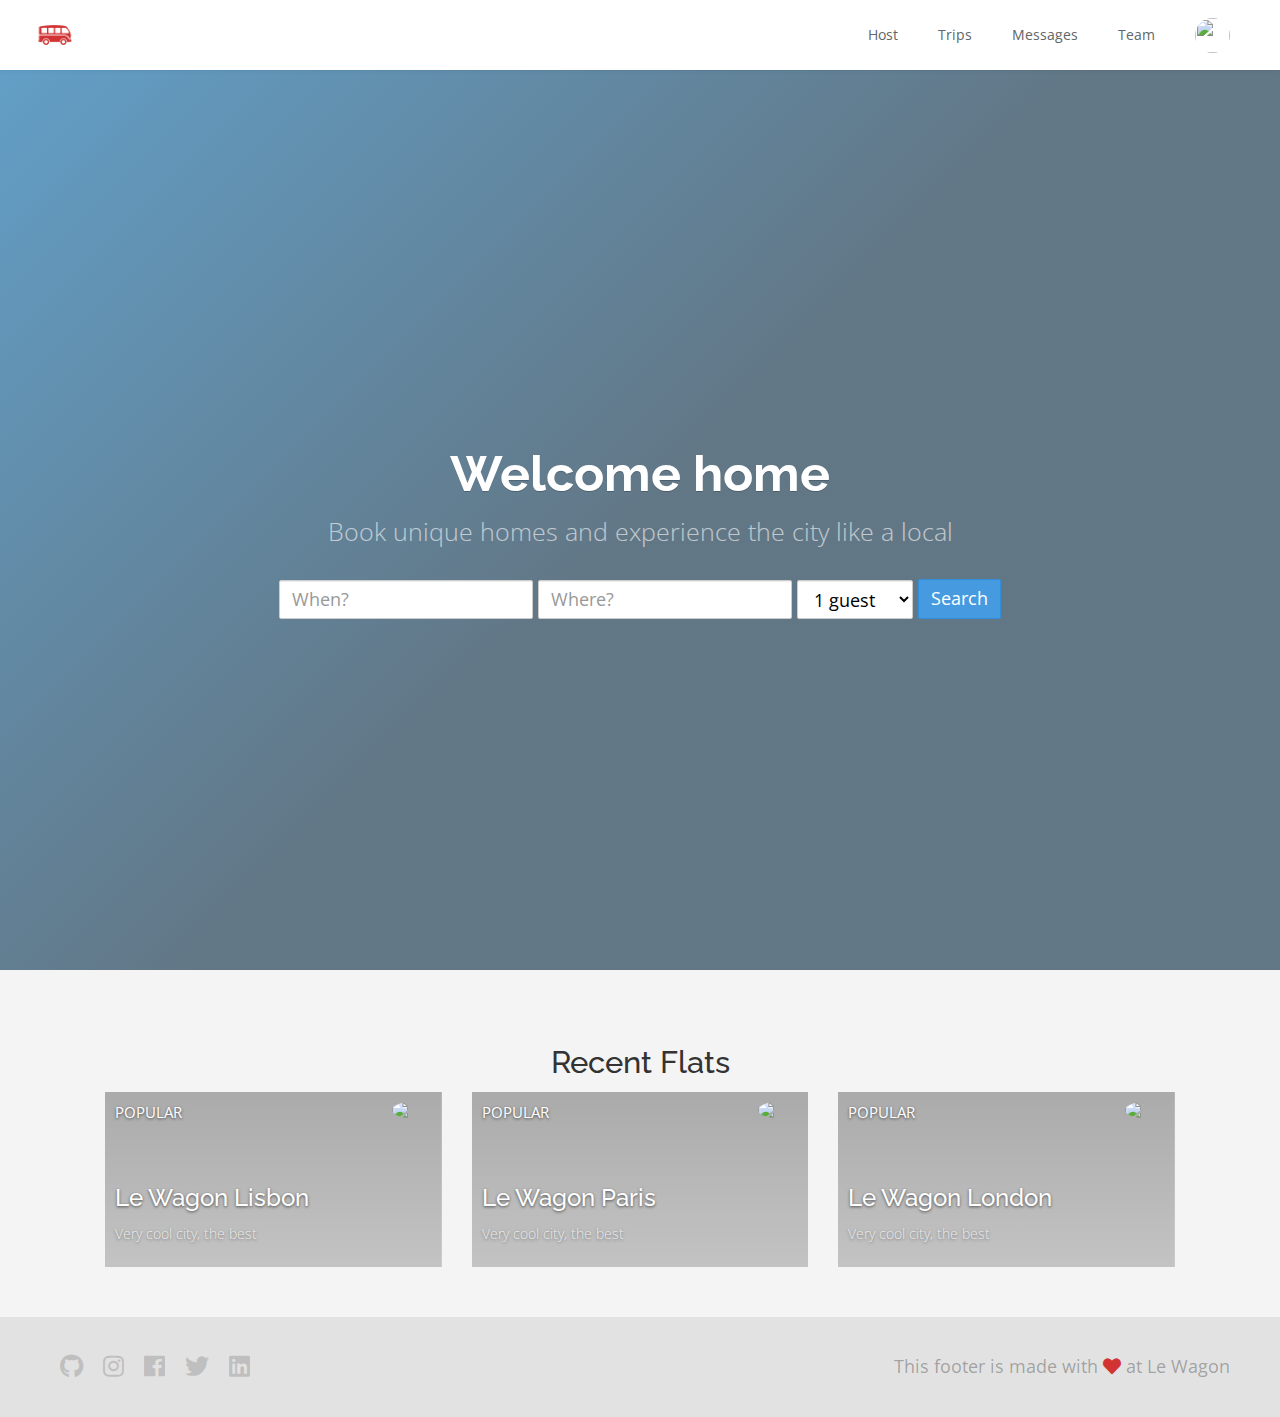
==== commit dbf42a89: "Automated commit at 2018-11-19 12:42:02 UTC by middleman-deploy 2.0.0-alpha" ====
--- a/index.html
+++ b/index.html
@@ -7,20 +7,121 @@
           content="width=device-width, initial-scale=1, shrink-to-fit=no">
     <!-- Use the title from a page's frontmatter if it has one -->
     <title>Le Wagon - Middleman</title>
-    <link href="stylesheets/application-d8451641.css" rel="stylesheet" />
+    <link href="stylesheets/application-2e10f118.css" rel="stylesheet" />
     <script src="javascripts/application-93de88c9.js"></script>
     <link href="images/favicon-f15af148.png" rel="icon" type="image/png" />
   </head>
   <body>
-    <div id="home">
-  <div class="home-content">
-    <img src="images/logo-acc9c0ec.png" width="200" alt="Logo" />
-    <p>
-      Middleman is now running!
-    </p>
-    <p class="about">
-      <a href="about.html">More about this template</a>
-    </p>
+    <div class="navbar-wagon">
+  <!-- Logo -->
+  <a href="/" class="navbar-wagon-brand">
+    <img src="images/logo-acc9c0ec.png" alt="logo">
+  </a>
+
+  <!-- Right Navigation -->
+  <div class="navbar-wagon-right hidden-xs hidden-sm">
+
+    <a href="" class="navbar-wagon-item navbar-wagon-link">Host</a>
+    <a href="" class="navbar-wagon-item navbar-wagon-link">Trips</a>
+    <a href="" class="navbar-wagon-item navbar-wagon-link">Messages</a>
+    <a href="./team.html" class="navbar-wagon-item navbar-wagon-link">Team</a>
+
+    <!-- Profile picture with dropdown list -->
+    <div class="navbar-wagon-item">
+      <div class="dropdown">
+        <img src="https://kitt.lewagon.com/placeholder/users/nickpetzold" class="avatar dropdown-toggle" id="navbar-wagon-menu" data-toggle="dropdown">
+        <ul class="dropdown-menu dropdown-menu-right navbar-wagon-dropdown-menu">
+          <li><a href="#">Profile</a></li>
+          <li><a href="#">Dashboard</a></li>
+          <li><a href="#">Log Out</a></li>
+        </ul>
+      </div>
+    </div>
+  </div>
+
+  <!-- Dropdown appearing on mobile only -->
+  <div class="navbar-wagon-item hidden-md hidden-lg">
+    <div class="dropdown">
+      <i class="fas fa-bars dropdown-toggle" data-toggle="dropdown" role="button"></i>
+      <ul class="dropdown-menu dropdown-menu-right navbar-wagon-dropdown-menu">
+        <li><a href="#">Host</a></li>
+        <li><a href="#">Trips</a></li>
+        <li><a href="#">Messagese</a></li>
+      </ul>
+    </div>
+  </div>
+</div>
+
+    <div class="banner" style="background-image: linear-gradient(-225deg, rgba(0,101,168,0.6) 0%, rgba(0,36,61,0.6) 50%), url('https://kitt.lewagon.com/placeholder/cities/lisbon');">
+  <div class="banner-content">
+    <h1>Welcome home</h1>
+    <p>Book unique homes and experience the city like a local</p>
+    <form action="#">
+      <div class="form-inline">
+        <input type="email" id="email" class="form-control" placeholder="When?">
+        <input type="password" id="password" class="form-control" placeholder="Where?">
+        <select id="selectbasic" name="selectbasic" class="form-control">
+          <option value="1">1 guest</option>
+          <option value="2">2 guests</option>
+          <option value="3">3 guests</option>
+          <option value="4">4 guests</option>
+        </select>
+        <input type="submit" value="Search" class="btn btn-primary">
+      </div>
+    </form>
+  </div>
+</div>
+
+
+<div class="container" style="padding: 50px">
+  <h3 class="text-center">Recent Flats</h3>
+  <div class="row">
+    <div class="col-xs-12 col-sm-4">
+      <div class="card" style="background-image: linear-gradient(rgba(0,0,0,0.3), rgba(0,0,0,0.2)), url('https://kitt.lewagon.com/placeholder/cities/lisbon');">
+        <div class="card-category">Popular</div>
+        <div class="card-description">
+          <h2>Le Wagon Lisbon</h2>
+          <p>Very cool city, the best</p>
+        </div>
+        <img class="card-user" src="https://kitt.lewagon.com/placeholder/users/tgenaitay">
+        <a class="card-link" href="#" ></a>
+      </div>
+    </div>
+    <div class="col-xs-12 col-sm-4">
+      <div class="card" style="background-image: linear-gradient(rgba(0,0,0,0.3), rgba(0,0,0,0.2)), url('https://kitt.lewagon.com/placeholder/cities/paris');">
+        <div class="card-category">Popular</div>
+        <div class="card-description">
+          <h2>Le Wagon Paris</h2>
+          <p>Very cool city, the best</p>
+        </div>
+        <img class="card-user" src="https://kitt.lewagon.com/placeholder/users/tgenaitay">
+        <a class="card-link" href="#" ></a>
+      </div>
+    </div>
+    <div class="col-xs-12 col-sm-4">
+      <div class="card" style="background-image: linear-gradient(rgba(0,0,0,0.3), rgba(0,0,0,0.2)), url('https://kitt.lewagon.com/placeholder/cities/london');">
+        <div class="card-category">Popular</div>
+        <div class="card-description">
+          <h2>Le Wagon London</h2>
+          <p>Very cool city, the best</p>
+        </div>
+        <img class="card-user" src="https://kitt.lewagon.com/placeholder/users/tgenaitay">
+        <a class="card-link" href="#" ></a>
+      </div>
+    </div>
+  </div>
+</div>
+
+    <div class="footer">
+  <div class="footer-links">
+    <a href="#"><i class="fab fa-github"></i></a>
+    <a href="#"><i class="fab fa-instagram"></i></a>
+    <a href="#"><i class="fab fa-facebook"></i></a>
+    <a href="#"><i class="fab fa-twitter"></i></a>
+    <a href="#"><i class="fab fa-linkedin"></i></a>
+  </div>
+  <div class="footer-copyright">
+    This footer is made with <i class="fas fa-heart"></i> at Le Wagon
   </div>
 </div>
 
--- a/stylesheets/application-2e10f118.css
+++ b/stylesheets/application-2e10f118.css
@@ -0,0 +1,8 @@
+@import url("https://fonts.googleapis.com/css?family=Open+Sans:400,300,700|Raleway:400,100,300,700,500");/*!
+ * Bootstrap v3.3.7 (http://getbootstrap.com)
+ * Copyright 2011-2016 Twitter, Inc.
+ * Licensed under MIT (https://github.com/twbs/bootstrap/blob/master/LICENSE)
+ *//*! normalize.css v3.0.3 | MIT License | github.com/necolas/normalize.css */html{font-family:sans-serif;-ms-text-size-adjust:100%;-webkit-text-size-adjust:100%}body{margin:0}article,aside,details,figcaption,figure,footer,header,hgroup,main,menu,nav,section,summary{display:block}audio,canvas,progress,video{display:inline-block;vertical-align:baseline}audio:not([controls]){display:none;height:0}[hidden],template{display:none}a{background-color:transparent}a:active,a:hover{outline:0}abbr[title]{border-bottom:1px dotted}b,strong{font-weight:bold}dfn{font-style:italic}h1{font-size:2em;margin:0.67em 0}mark{background:#ff0;color:#000}small{font-size:80%}sub,sup{font-size:75%;line-height:0;position:relative;vertical-align:baseline}sup{top:-0.5em}sub{bottom:-0.25em}img{border:0}svg:not(:root){overflow:hidden}figure{margin:1em 40px}hr{-webkit-box-sizing:content-box;box-sizing:content-box;height:0}pre{overflow:auto}code,kbd,pre,samp{font-family:monospace, monospace;font-size:1em}button,input,optgroup,select,textarea{color:inherit;font:inherit;margin:0}button{overflow:visible}button,select{text-transform:none}button,html input[type="button"],input[type="reset"],input[type="submit"]{-webkit-appearance:button;cursor:pointer}button[disabled],html input[disabled]{cursor:default}button::-moz-focus-inner,input::-moz-focus-inner{border:0;padding:0}input{line-height:normal}input[type="checkbox"],input[type="radio"]{-webkit-box-sizing:border-box;box-sizing:border-box;padding:0}input[type="number"]::-webkit-inner-spin-button,input[type="number"]::-webkit-outer-spin-button{height:auto}input[type="search"]{-webkit-appearance:textfield;-webkit-box-sizing:content-box;box-sizing:content-box}input[type="search"]::-webkit-search-cancel-button,input[type="search"]::-webkit-search-decoration{-webkit-appearance:none}fieldset{border:1px solid #c0c0c0;margin:0 2px;padding:0.35em 0.625em 0.75em}legend{border:0;padding:0}textarea{overflow:auto}optgroup{font-weight:bold}table{border-collapse:collapse;border-spacing:0}td,th{padding:0}/*! Source: https://github.com/h5bp/html5-boilerplate/blob/master/src/css/main.css */@media print{*,*:before,*:after{background:transparent !important;color:#000 !important;-webkit-box-shadow:none !important;box-shadow:none !important;text-shadow:none !important}a,a:visited{text-decoration:underline}a[href]:after{content:" (" attr(href) ")"}abbr[title]:after{content:" (" attr(title) ")"}a[href^="#"]:after,a[href^="javascript:"]:after{content:""}pre,blockquote{border:1px solid #999;page-break-inside:avoid}thead{display:table-header-group}tr,img{page-break-inside:avoid}img{max-width:100% !important}p,h2,h3{orphans:3;widows:3}h2,h3{page-break-after:avoid}.navbar{display:none}.btn>.caret,.dropup>.btn>.caret{border-top-color:#000 !important}.label{border:1px solid #000}.table{border-collapse:collapse !important}.table td,.table th{background-color:#fff !important}.table-bordered th,.table-bordered td{border:1px solid #ddd !important}}@font-face{font-family:'Glyphicons Halflings';src:url("../assets/bootstrap/glyphicons-halflings-regular-86b6f62b.eot");src:url("../assets/bootstrap/glyphicons-halflings-regular-86b6f62b.eot?#iefix") format("embedded-opentype"),url("../assets/bootstrap/glyphicons-halflings-regular-ca35b697.woff2") format("woff2"),url("../assets/bootstrap/glyphicons-halflings-regular-278e49a8.woff") format("woff"),url("../assets/bootstrap/glyphicons-halflings-regular-44bc1850.ttf") format("truetype"),url("../assets/bootstrap/glyphicons-halflings-regular-de51a849.svg#glyphicons_halflingsregular") format("svg")}.glyphicon{position:relative;top:1px;display:inline-block;font-family:'Glyphicons Halflings';font-style:normal;font-weight:normal;line-height:1;-webkit-font-smoothing:antialiased;-moz-osx-font-smoothing:grayscale}.glyphicon-asterisk:before{content:"\002a"}.glyphicon-plus:before{content:"\002b"}.glyphicon-euro:before,.glyphicon-eur:before{content:"\20ac"}.glyphicon-minus:before{content:"\2212"}.glyphicon-cloud:before{content:"\2601"}.glyphicon-envelope:before{content:"\2709"}.glyphicon-pencil:before{content:"\270f"}.glyphicon-glass:before{content:"\e001"}.glyphicon-music:before{content:"\e002"}.glyphicon-search:before{content:"\e003"}.glyphicon-heart:before{content:"\e005"}.glyphicon-star:before{content:"\e006"}.glyphicon-star-empty:before{content:"\e007"}.glyphicon-user:before{content:"\e008"}.glyphicon-film:before{content:"\e009"}.glyphicon-th-large:before{content:"\e010"}.glyphicon-th:before{content:"\e011"}.glyphicon-th-list:before{content:"\e012"}.glyphicon-ok:before{content:"\e013"}.glyphicon-remove:before{content:"\e014"}.glyphicon-zoom-in:before{content:"\e015"}.glyphicon-zoom-out:before{content:"\e016"}.glyphicon-off:before{content:"\e017"}.glyphicon-signal:before{content:"\e018"}.glyphicon-cog:before{content:"\e019"}.glyphicon-trash:before{content:"\e020"}.glyphicon-home:before{content:"\e021"}.glyphicon-file:before{content:"\e022"}.glyphicon-time:before{content:"\e023"}.glyphicon-road:before{content:"\e024"}.glyphicon-download-alt:before{content:"\e025"}.glyphicon-download:before{content:"\e026"}.glyphicon-upload:before{content:"\e027"}.glyphicon-inbox:before{content:"\e028"}.glyphicon-play-circle:before{content:"\e029"}.glyphicon-repeat:before{content:"\e030"}.glyphicon-refresh:before{content:"\e031"}.glyphicon-list-alt:before{content:"\e032"}.glyphicon-lock:before{content:"\e033"}.glyphicon-flag:before{content:"\e034"}.glyphicon-headphones:before{content:"\e035"}.glyphicon-volume-off:before{content:"\e036"}.glyphicon-volume-down:before{content:"\e037"}.glyphicon-volume-up:before{content:"\e038"}.glyphicon-qrcode:before{content:"\e039"}.glyphicon-barcode:before{content:"\e040"}.glyphicon-tag:before{content:"\e041"}.glyphicon-tags:before{content:"\e042"}.glyphicon-book:before{content:"\e043"}.glyphicon-bookmark:before{content:"\e044"}.glyphicon-print:before{content:"\e045"}.glyphicon-camera:before{content:"\e046"}.glyphicon-font:before{content:"\e047"}.glyphicon-bold:before{content:"\e048"}.glyphicon-italic:before{content:"\e049"}.glyphicon-text-height:before{content:"\e050"}.glyphicon-text-width:before{content:"\e051"}.glyphicon-align-left:before{content:"\e052"}.glyphicon-align-center:before{content:"\e053"}.glyphicon-align-right:before{content:"\e054"}.glyphicon-align-justify:before{content:"\e055"}.glyphicon-list:before{content:"\e056"}.glyphicon-indent-left:before{content:"\e057"}.glyphicon-indent-right:before{content:"\e058"}.glyphicon-facetime-video:before{content:"\e059"}.glyphicon-picture:before{content:"\e060"}.glyphicon-map-marker:before{content:"\e062"}.glyphicon-adjust:before{content:"\e063"}.glyphicon-tint:before{content:"\e064"}.glyphicon-edit:before{content:"\e065"}.glyphicon-share:before{content:"\e066"}.glyphicon-check:before{content:"\e067"}.glyphicon-move:before{content:"\e068"}.glyphicon-step-backward:before{content:"\e069"}.glyphicon-fast-backward:before{content:"\e070"}.glyphicon-backward:before{content:"\e071"}.glyphicon-play:before{content:"\e072"}.glyphicon-pause:before{content:"\e073"}.glyphicon-stop:before{content:"\e074"}.glyphicon-forward:before{content:"\e075"}.glyphicon-fast-forward:before{content:"\e076"}.glyphicon-step-forward:before{content:"\e077"}.glyphicon-eject:before{content:"\e078"}.glyphicon-chevron-left:before{content:"\e079"}.glyphicon-chevron-right:before{content:"\e080"}.glyphicon-plus-sign:before{content:"\e081"}.glyphicon-minus-sign:before{content:"\e082"}.glyphicon-remove-sign:before{content:"\e083"}.glyphicon-ok-sign:before{content:"\e084"}.glyphicon-question-sign:before{content:"\e085"}.glyphicon-info-sign:before{content:"\e086"}.glyphicon-screenshot:before{content:"\e087"}.glyphicon-remove-circle:before{content:"\e088"}.glyphicon-ok-circle:before{content:"\e089"}.glyphicon-ban-circle:before{content:"\e090"}.glyphicon-arrow-left:before{content:"\e091"}.glyphicon-arrow-right:before{content:"\e092"}.glyphicon-arrow-up:before{content:"\e093"}.glyphicon-arrow-down:before{content:"\e094"}.glyphicon-share-alt:before{content:"\e095"}.glyphicon-resize-full:before{content:"\e096"}.glyphicon-resize-small:before{content:"\e097"}.glyphicon-exclamation-sign:before{content:"\e101"}.glyphicon-gift:before{content:"\e102"}.glyphicon-leaf:before{content:"\e103"}.glyphicon-fire:before{content:"\e104"}.glyphicon-eye-open:before{content:"\e105"}.glyphicon-eye-close:before{content:"\e106"}.glyphicon-warning-sign:before{content:"\e107"}.glyphicon-plane:before{content:"\e108"}.glyphicon-calendar:before{content:"\e109"}.glyphicon-random:before{content:"\e110"}.glyphicon-comment:before{content:"\e111"}.glyphicon-magnet:before{content:"\e112"}.glyphicon-chevron-up:before{content:"\e113"}.glyphicon-chevron-down:before{content:"\e114"}.glyphicon-retweet:before{content:"\e115"}.glyphicon-shopping-cart:before{content:"\e116"}.glyphicon-folder-close:before{content:"\e117"}.glyphicon-folder-open:before{content:"\e118"}.glyphicon-resize-vertical:before{content:"\e119"}.glyphicon-resize-horizontal:before{content:"\e120"}.glyphicon-hdd:before{content:"\e121"}.glyphicon-bullhorn:before{content:"\e122"}.glyphicon-bell:before{content:"\e123"}.glyphicon-certificate:before{content:"\e124"}.glyphicon-thumbs-up:before{content:"\e125"}.glyphicon-thumbs-down:before{content:"\e126"}.glyphicon-hand-right:before{content:"\e127"}.glyphicon-hand-left:before{content:"\e128"}.glyphicon-hand-up:before{content:"\e129"}.glyphicon-hand-down:before{content:"\e130"}.glyphicon-circle-arrow-right:before{content:"\e131"}.glyphicon-circle-arrow-left:before{content:"\e132"}.glyphicon-circle-arrow-up:before{content:"\e133"}.glyphicon-circle-arrow-down:before{content:"\e134"}.glyphicon-globe:before{content:"\e135"}.glyphicon-wrench:before{content:"\e136"}.glyphicon-tasks:before{content:"\e137"}.glyphicon-filter:before{content:"\e138"}.glyphicon-briefcase:before{content:"\e139"}.glyphicon-fullscreen:before{content:"\e140"}.glyphicon-dashboard:before{content:"\e141"}.glyphicon-paperclip:before{content:"\e142"}.glyphicon-heart-empty:before{content:"\e143"}.glyphicon-link:before{content:"\e144"}.glyphicon-phone:before{content:"\e145"}.glyphicon-pushpin:before{content:"\e146"}.glyphicon-usd:before{content:"\e148"}.glyphicon-gbp:before{content:"\e149"}.glyphicon-sort:before{content:"\e150"}.glyphicon-sort-by-alphabet:before{content:"\e151"}.glyphicon-sort-by-alphabet-alt:before{content:"\e152"}.glyphicon-sort-by-order:before{content:"\e153"}.glyphicon-sort-by-order-alt:before{content:"\e154"}.glyphicon-sort-by-attributes:before{content:"\e155"}.glyphicon-sort-by-attributes-alt:before{content:"\e156"}.glyphicon-unchecked:before{content:"\e157"}.glyphicon-expand:before{content:"\e158"}.glyphicon-collapse-down:before{content:"\e159"}.glyphicon-collapse-up:before{content:"\e160"}.glyphicon-log-in:before{content:"\e161"}.glyphicon-flash:before{content:"\e162"}.glyphicon-log-out:before{content:"\e163"}.glyphicon-new-window:before{content:"\e164"}.glyphicon-record:before{content:"\e165"}.glyphicon-save:before{content:"\e166"}.glyphicon-open:before{content:"\e167"}.glyphicon-saved:before{content:"\e168"}.glyphicon-import:before{content:"\e169"}.glyphicon-export:before{content:"\e170"}.glyphicon-send:before{content:"\e171"}.glyphicon-floppy-disk:before{content:"\e172"}.glyphicon-floppy-saved:before{content:"\e173"}.glyphicon-floppy-remove:before{content:"\e174"}.glyphicon-floppy-save:before{content:"\e175"}.glyphicon-floppy-open:before{content:"\e176"}.glyphicon-credit-card:before{content:"\e177"}.glyphicon-transfer:before{content:"\e178"}.glyphicon-cutlery:before{content:"\e179"}.glyphicon-header:before{content:"\e180"}.glyphicon-compressed:before{content:"\e181"}.glyphicon-earphone:before{content:"\e182"}.glyphicon-phone-alt:before{content:"\e183"}.glyphicon-tower:before{content:"\e184"}.glyphicon-stats:before{content:"\e185"}.glyphicon-sd-video:before{content:"\e186"}.glyphicon-hd-video:before{content:"\e187"}.glyphicon-subtitles:before{content:"\e188"}.glyphicon-sound-stereo:before{content:"\e189"}.glyphicon-sound-dolby:before{content:"\e190"}.glyphicon-sound-5-1:before{content:"\e191"}.glyphicon-sound-6-1:before{content:"\e192"}.glyphicon-sound-7-1:before{content:"\e193"}.glyphicon-copyright-mark:before{content:"\e194"}.glyphicon-registration-mark:before{content:"\e195"}.glyphicon-cloud-download:before{content:"\e197"}.glyphicon-cloud-upload:before{content:"\e198"}.glyphicon-tree-conifer:before{content:"\e199"}.glyphicon-tree-deciduous:before{content:"\e200"}.glyphicon-cd:before{content:"\e201"}.glyphicon-save-file:before{content:"\e202"}.glyphicon-open-file:before{content:"\e203"}.glyphicon-level-up:before{content:"\e204"}.glyphicon-copy:before{content:"\e205"}.glyphicon-paste:before{content:"\e206"}.glyphicon-alert:before{content:"\e209"}.glyphicon-equalizer:before{content:"\e210"}.glyphicon-king:before{content:"\e211"}.glyphicon-queen:before{content:"\e212"}.glyphicon-pawn:before{content:"\e213"}.glyphicon-bishop:before{content:"\e214"}.glyphicon-knight:before{content:"\e215"}.glyphicon-baby-formula:before{content:"\e216"}.glyphicon-tent:before{content:"\26fa"}.glyphicon-blackboard:before{content:"\e218"}.glyphicon-bed:before{content:"\e219"}.glyphicon-apple:before{content:"\f8ff"}.glyphicon-erase:before{content:"\e221"}.glyphicon-hourglass:before{content:"\231b"}.glyphicon-lamp:before{content:"\e223"}.glyphicon-duplicate:before{content:"\e224"}.glyphicon-piggy-bank:before{content:"\e225"}.glyphicon-scissors:before{content:"\e226"}.glyphicon-bitcoin:before{content:"\e227"}.glyphicon-btc:before{content:"\e227"}.glyphicon-xbt:before{content:"\e227"}.glyphicon-yen:before{content:"\00a5"}.glyphicon-jpy:before{content:"\00a5"}.glyphicon-ruble:before{content:"\20bd"}.glyphicon-rub:before{content:"\20bd"}.glyphicon-scale:before{content:"\e230"}.glyphicon-ice-lolly:before{content:"\e231"}.glyphicon-ice-lolly-tasted:before{content:"\e232"}.glyphicon-education:before{content:"\e233"}.glyphicon-option-horizontal:before{content:"\e234"}.glyphicon-option-vertical:before{content:"\e235"}.glyphicon-menu-hamburger:before{content:"\e236"}.glyphicon-modal-window:before{content:"\e237"}.glyphicon-oil:before{content:"\e238"}.glyphicon-grain:before{content:"\e239"}.glyphicon-sunglasses:before{content:"\e240"}.glyphicon-text-size:before{content:"\e241"}.glyphicon-text-color:before{content:"\e242"}.glyphicon-text-background:before{content:"\e243"}.glyphicon-object-align-top:before{content:"\e244"}.glyphicon-object-align-bottom:before{content:"\e245"}.glyphicon-object-align-horizontal:before{content:"\e246"}.glyphicon-object-align-left:before{content:"\e247"}.glyphicon-object-align-vertical:before{content:"\e248"}.glyphicon-object-align-right:before{content:"\e249"}.glyphicon-triangle-right:before{content:"\e250"}.glyphicon-triangle-left:before{content:"\e251"}.glyphicon-triangle-bottom:before{content:"\e252"}.glyphicon-triangle-top:before{content:"\e253"}.glyphicon-console:before{content:"\e254"}.glyphicon-superscript:before{content:"\e255"}.glyphicon-subscript:before{content:"\e256"}.glyphicon-menu-left:before{content:"\e257"}.glyphicon-menu-right:before{content:"\e258"}.glyphicon-menu-down:before{content:"\e259"}.glyphicon-menu-up:before{content:"\e260"}*{-webkit-box-sizing:border-box;box-sizing:border-box}*:before,*:after{-webkit-box-sizing:border-box;box-sizing:border-box}html{font-size:10px;-webkit-tap-highlight-color:transparent}body{font-family:"Open Sans", "Helvetica", "sans-serif";font-size:18px;line-height:1.42857143;color:#333333;background-color:#F4F4F4}input,button,select,textarea{font-family:inherit;font-size:inherit;line-height:inherit}a{color:#469AE0;text-decoration:none}a:hover,a:focus{color:#1f74ba;text-decoration:underline}a:focus{outline:5px auto -webkit-focus-ring-color;outline-offset:-2px}figure{margin:0}img{vertical-align:middle}.img-responsive{display:block;max-width:100%;height:auto}.img-rounded{border-radius:2px}.img-thumbnail{padding:4px;line-height:1.42857143;background-color:#F4F4F4;border:1px solid #ddd;border-radius:2px;-webkit-transition:all 0.2s ease-in-out;transition:all 0.2s ease-in-out;display:inline-block;max-width:100%;height:auto}.img-circle{border-radius:50%}hr{margin-top:25px;margin-bottom:25px;border:0;border-top:1px solid #eeeeee}.sr-only{position:absolute;width:1px;height:1px;margin:-1px;padding:0;overflow:hidden;clip:rect(0, 0, 0, 0);border:0}.sr-only-focusable:active,.sr-only-focusable:focus{position:static;width:auto;height:auto;margin:0;overflow:visible;clip:auto}[role="button"]{cursor:pointer}h1,h2,h3,h4,h5,h6,.h1,.h2,.h3,.h4,.h5,.h6{font-family:"Raleway", "Helvetica", "sans-serif";font-weight:500;line-height:1.1;color:inherit}h1 small,h1 .small,h2 small,h2 .small,h3 small,h3 .small,h4 small,h4 .small,h5 small,h5 .small,h6 small,h6 .small,.h1 small,.h1 .small,.h2 small,.h2 .small,.h3 small,.h3 .small,.h4 small,.h4 .small,.h5 small,.h5 .small,.h6 small,.h6 .small{font-weight:normal;line-height:1;color:#777777}h1,.h1,h2,.h2,h3,.h3{margin-top:25px;margin-bottom:12.5px}h1 small,h1 .small,.h1 small,.h1 .small,h2 small,h2 .small,.h2 small,.h2 .small,h3 small,h3 .small,.h3 small,.h3 .small{font-size:65%}h4,.h4,h5,.h5,h6,.h6{margin-top:12.5px;margin-bottom:12.5px}h4 small,h4 .small,.h4 small,.h4 .small,h5 small,h5 .small,.h5 small,.h5 .small,h6 small,h6 .small,.h6 small,.h6 .small{font-size:75%}h1,.h1{font-size:46px}h2,.h2{font-size:38px}h3,.h3{font-size:31px}h4,.h4{font-size:23px}h5,.h5{font-size:18px}h6,.h6{font-size:16px}p{margin:0 0 12.5px}.lead{margin-bottom:25px;font-size:20px;font-weight:300;line-height:1.4}@media (min-width: 768px){.lead{font-size:27px}}small,.small{font-size:88%}mark,.mark{background-color:#fcf8e3;padding:.2em}.text-left{text-align:left}.text-right{text-align:right}.text-center{text-align:center}.text-justify{text-align:justify}.text-nowrap{white-space:nowrap}.text-lowercase{text-transform:lowercase}.text-uppercase,.initialism{text-transform:uppercase}.text-capitalize{text-transform:capitalize}.text-muted{color:#777777}.text-primary{color:#469AE0}a.text-primary:hover,a.text-primary:focus{color:#2381d0}.text-success{color:#3c763d}a.text-success:hover,a.text-success:focus{color:#2b542c}.text-info{color:#31708f}a.text-info:hover,a.text-info:focus{color:#245269}.text-warning{color:#8a6d3b}a.text-warning:hover,a.text-warning:focus{color:#66512c}.text-danger{color:#a94442}a.text-danger:hover,a.text-danger:focus{color:#843534}.bg-primary{color:#fff}.bg-primary{background-color:#469AE0}a.bg-primary:hover,a.bg-primary:focus{background-color:#2381d0}.bg-success{background-color:#dff0d8}a.bg-success:hover,a.bg-success:focus{background-color:#c1e2b3}.bg-info{background-color:#d9edf7}a.bg-info:hover,a.bg-info:focus{background-color:#afd9ee}.bg-warning{background-color:#fcf8e3}a.bg-warning:hover,a.bg-warning:focus{background-color:#f7ecb5}.bg-danger{background-color:#f2dede}a.bg-danger:hover,a.bg-danger:focus{background-color:#e4b9b9}.page-header{padding-bottom:11.5px;margin:50px 0 25px;border-bottom:1px solid #eeeeee}ul,ol{margin-top:0;margin-bottom:12.5px}ul ul,ul ol,ol ul,ol ol{margin-bottom:0}.list-unstyled{padding-left:0;list-style:none}.list-inline{padding-left:0;list-style:none;margin-left:-5px}.list-inline>li{display:inline-block;padding-left:5px;padding-right:5px}dl{margin-top:0;margin-bottom:25px}dt,dd{line-height:1.42857143}dt{font-weight:bold}dd{margin-left:0}.dl-horizontal dd:before,.dl-horizontal dd:after{content:" ";display:table}.dl-horizontal dd:after{clear:both}@media (min-width: 768px){.dl-horizontal dt{float:left;width:160px;clear:left;text-align:right;overflow:hidden;text-overflow:ellipsis;white-space:nowrap}.dl-horizontal dd{margin-left:180px}}abbr[title],abbr[data-original-title]{cursor:help;border-bottom:1px dotted #777777}.initialism{font-size:90%}blockquote{padding:12.5px 25px;margin:0 0 25px;font-size:22.5px;border-left:5px solid #eeeeee}blockquote p:last-child,blockquote ul:last-child,blockquote ol:last-child{margin-bottom:0}blockquote footer,blockquote small,blockquote .small{display:block;font-size:80%;line-height:1.42857143;color:#777777}blockquote footer:before,blockquote small:before,blockquote .small:before{content:'\2014 \00A0'}.blockquote-reverse,blockquote.pull-right{padding-right:15px;padding-left:0;border-right:5px solid #eeeeee;border-left:0;text-align:right}.blockquote-reverse footer:before,.blockquote-reverse small:before,.blockquote-reverse .small:before,blockquote.pull-right footer:before,blockquote.pull-right small:before,blockquote.pull-right .small:before{content:''}.blockquote-reverse footer:after,.blockquote-reverse small:after,.blockquote-reverse .small:after,blockquote.pull-right footer:after,blockquote.pull-right small:after,blockquote.pull-right .small:after{content:'\00A0 \2014'}address{margin-bottom:25px;font-style:normal;line-height:1.42857143}code,kbd,pre,samp{font-family:Menlo, Monaco, Consolas, "Courier New", monospace}code{padding:2px 4px;font-size:90%;color:#c7254e;background-color:#f9f2f4;border-radius:2px}kbd{padding:2px 4px;font-size:90%;color:#fff;background-color:#333;border-radius:2px;-webkit-box-shadow:inset 0 -1px 0 rgba(0,0,0,0.25);box-shadow:inset 0 -1px 0 rgba(0,0,0,0.25)}kbd kbd{padding:0;font-size:100%;font-weight:bold;-webkit-box-shadow:none;box-shadow:none}pre{display:block;padding:12px;margin:0 0 12.5px;font-size:17px;line-height:1.42857143;word-break:break-all;word-wrap:break-word;color:#333333;background-color:#f5f5f5;border:1px solid #ccc;border-radius:2px}pre code{padding:0;font-size:inherit;color:inherit;white-space:pre-wrap;background-color:transparent;border-radius:0}.pre-scrollable{max-height:340px;overflow-y:scroll}.container{margin-right:auto;margin-left:auto;padding-left:15px;padding-right:15px}.container:before,.container:after{content:" ";display:table}.container:after{clear:both}@media (min-width: 768px){.container{width:750px}}@media (min-width: 992px){.container{width:970px}}@media (min-width: 1200px){.container{width:1170px}}.container-fluid{margin-right:auto;margin-left:auto;padding-left:15px;padding-right:15px}.container-fluid:before,.container-fluid:after{content:" ";display:table}.container-fluid:after{clear:both}.row{margin-left:-15px;margin-right:-15px}.row:before,.row:after{content:" ";display:table}.row:after{clear:both}.col-xs-1,.col-sm-1,.col-md-1,.col-lg-1,.col-xs-2,.col-sm-2,.col-md-2,.col-lg-2,.col-xs-3,.col-sm-3,.col-md-3,.col-lg-3,.col-xs-4,.col-sm-4,.col-md-4,.col-lg-4,.col-xs-5,.col-sm-5,.col-md-5,.col-lg-5,.col-xs-6,.col-sm-6,.col-md-6,.col-lg-6,.col-xs-7,.col-sm-7,.col-md-7,.col-lg-7,.col-xs-8,.col-sm-8,.col-md-8,.col-lg-8,.col-xs-9,.col-sm-9,.col-md-9,.col-lg-9,.col-xs-10,.col-sm-10,.col-md-10,.col-lg-10,.col-xs-11,.col-sm-11,.col-md-11,.col-lg-11,.col-xs-12,.col-sm-12,.col-md-12,.col-lg-12{position:relative;min-height:1px;padding-left:15px;padding-right:15px}.col-xs-1,.col-xs-2,.col-xs-3,.col-xs-4,.col-xs-5,.col-xs-6,.col-xs-7,.col-xs-8,.col-xs-9,.col-xs-10,.col-xs-11,.col-xs-12{float:left}.col-xs-1{width:8.33333333%}.col-xs-2{width:16.66666667%}.col-xs-3{width:25%}.col-xs-4{width:33.33333333%}.col-xs-5{width:41.66666667%}.col-xs-6{width:50%}.col-xs-7{width:58.33333333%}.col-xs-8{width:66.66666667%}.col-xs-9{width:75%}.col-xs-10{width:83.33333333%}.col-xs-11{width:91.66666667%}.col-xs-12{width:100%}.col-xs-pull-0{right:auto}.col-xs-pull-1{right:8.33333333%}.col-xs-pull-2{right:16.66666667%}.col-xs-pull-3{right:25%}.col-xs-pull-4{right:33.33333333%}.col-xs-pull-5{right:41.66666667%}.col-xs-pull-6{right:50%}.col-xs-pull-7{right:58.33333333%}.col-xs-pull-8{right:66.66666667%}.col-xs-pull-9{right:75%}.col-xs-pull-10{right:83.33333333%}.col-xs-pull-11{right:91.66666667%}.col-xs-pull-12{right:100%}.col-xs-push-0{left:auto}.col-xs-push-1{left:8.33333333%}.col-xs-push-2{left:16.66666667%}.col-xs-push-3{left:25%}.col-xs-push-4{left:33.33333333%}.col-xs-push-5{left:41.66666667%}.col-xs-push-6{left:50%}.col-xs-push-7{left:58.33333333%}.col-xs-push-8{left:66.66666667%}.col-xs-push-9{left:75%}.col-xs-push-10{left:83.33333333%}.col-xs-push-11{left:91.66666667%}.col-xs-push-12{left:100%}.col-xs-offset-0{margin-left:0%}.col-xs-offset-1{margin-left:8.33333333%}.col-xs-offset-2{margin-left:16.66666667%}.col-xs-offset-3{margin-left:25%}.col-xs-offset-4{margin-left:33.33333333%}.col-xs-offset-5{margin-left:41.66666667%}.col-xs-offset-6{margin-left:50%}.col-xs-offset-7{margin-left:58.33333333%}.col-xs-offset-8{margin-left:66.66666667%}.col-xs-offset-9{margin-left:75%}.col-xs-offset-10{margin-left:83.33333333%}.col-xs-offset-11{margin-left:91.66666667%}.col-xs-offset-12{margin-left:100%}@media (min-width: 768px){.col-sm-1,.col-sm-2,.col-sm-3,.col-sm-4,.col-sm-5,.col-sm-6,.col-sm-7,.col-sm-8,.col-sm-9,.col-sm-10,.col-sm-11,.col-sm-12{float:left}.col-sm-1{width:8.33333333%}.col-sm-2{width:16.66666667%}.col-sm-3{width:25%}.col-sm-4{width:33.33333333%}.col-sm-5{width:41.66666667%}.col-sm-6{width:50%}.col-sm-7{width:58.33333333%}.col-sm-8{width:66.66666667%}.col-sm-9{width:75%}.col-sm-10{width:83.33333333%}.col-sm-11{width:91.66666667%}.col-sm-12{width:100%}.col-sm-pull-0{right:auto}.col-sm-pull-1{right:8.33333333%}.col-sm-pull-2{right:16.66666667%}.col-sm-pull-3{right:25%}.col-sm-pull-4{right:33.33333333%}.col-sm-pull-5{right:41.66666667%}.col-sm-pull-6{right:50%}.col-sm-pull-7{right:58.33333333%}.col-sm-pull-8{right:66.66666667%}.col-sm-pull-9{right:75%}.col-sm-pull-10{right:83.33333333%}.col-sm-pull-11{right:91.66666667%}.col-sm-pull-12{right:100%}.col-sm-push-0{left:auto}.col-sm-push-1{left:8.33333333%}.col-sm-push-2{left:16.66666667%}.col-sm-push-3{left:25%}.col-sm-push-4{left:33.33333333%}.col-sm-push-5{left:41.66666667%}.col-sm-push-6{left:50%}.col-sm-push-7{left:58.33333333%}.col-sm-push-8{left:66.66666667%}.col-sm-push-9{left:75%}.col-sm-push-10{left:83.33333333%}.col-sm-push-11{left:91.66666667%}.col-sm-push-12{left:100%}.col-sm-offset-0{margin-left:0%}.col-sm-offset-1{margin-left:8.33333333%}.col-sm-offset-2{margin-left:16.66666667%}.col-sm-offset-3{margin-left:25%}.col-sm-offset-4{margin-left:33.33333333%}.col-sm-offset-5{margin-left:41.66666667%}.col-sm-offset-6{margin-left:50%}.col-sm-offset-7{margin-left:58.33333333%}.col-sm-offset-8{margin-left:66.66666667%}.col-sm-offset-9{margin-left:75%}.col-sm-offset-10{margin-left:83.33333333%}.col-sm-offset-11{margin-left:91.66666667%}.col-sm-offset-12{margin-left:100%}}@media (min-width: 992px){.col-md-1,.col-md-2,.col-md-3,.col-md-4,.col-md-5,.col-md-6,.col-md-7,.col-md-8,.col-md-9,.col-md-10,.col-md-11,.col-md-12{float:left}.col-md-1{width:8.33333333%}.col-md-2{width:16.66666667%}.col-md-3{width:25%}.col-md-4{width:33.33333333%}.col-md-5{width:41.66666667%}.col-md-6{width:50%}.col-md-7{width:58.33333333%}.col-md-8{width:66.66666667%}.col-md-9{width:75%}.col-md-10{width:83.33333333%}.col-md-11{width:91.66666667%}.col-md-12{width:100%}.col-md-pull-0{right:auto}.col-md-pull-1{right:8.33333333%}.col-md-pull-2{right:16.66666667%}.col-md-pull-3{right:25%}.col-md-pull-4{right:33.33333333%}.col-md-pull-5{right:41.66666667%}.col-md-pull-6{right:50%}.col-md-pull-7{right:58.33333333%}.col-md-pull-8{right:66.66666667%}.col-md-pull-9{right:75%}.col-md-pull-10{right:83.33333333%}.col-md-pull-11{right:91.66666667%}.col-md-pull-12{right:100%}.col-md-push-0{left:auto}.col-md-push-1{left:8.33333333%}.col-md-push-2{left:16.66666667%}.col-md-push-3{left:25%}.col-md-push-4{left:33.33333333%}.col-md-push-5{left:41.66666667%}.col-md-push-6{left:50%}.col-md-push-7{left:58.33333333%}.col-md-push-8{left:66.66666667%}.col-md-push-9{left:75%}.col-md-push-10{left:83.33333333%}.col-md-push-11{left:91.66666667%}.col-md-push-12{left:100%}.col-md-offset-0{margin-left:0%}.col-md-offset-1{margin-left:8.33333333%}.col-md-offset-2{margin-left:16.66666667%}.col-md-offset-3{margin-left:25%}.col-md-offset-4{margin-left:33.33333333%}.col-md-offset-5{margin-left:41.66666667%}.col-md-offset-6{margin-left:50%}.col-md-offset-7{margin-left:58.33333333%}.col-md-offset-8{margin-left:66.66666667%}.col-md-offset-9{margin-left:75%}.col-md-offset-10{margin-left:83.33333333%}.col-md-offset-11{margin-left:91.66666667%}.col-md-offset-12{margin-left:100%}}@media (min-width: 1200px){.col-lg-1,.col-lg-2,.col-lg-3,.col-lg-4,.col-lg-5,.col-lg-6,.col-lg-7,.col-lg-8,.col-lg-9,.col-lg-10,.col-lg-11,.col-lg-12{float:left}.col-lg-1{width:8.33333333%}.col-lg-2{width:16.66666667%}.col-lg-3{width:25%}.col-lg-4{width:33.33333333%}.col-lg-5{width:41.66666667%}.col-lg-6{width:50%}.col-lg-7{width:58.33333333%}.col-lg-8{width:66.66666667%}.col-lg-9{width:75%}.col-lg-10{width:83.33333333%}.col-lg-11{width:91.66666667%}.col-lg-12{width:100%}.col-lg-pull-0{right:auto}.col-lg-pull-1{right:8.33333333%}.col-lg-pull-2{right:16.66666667%}.col-lg-pull-3{right:25%}.col-lg-pull-4{right:33.33333333%}.col-lg-pull-5{right:41.66666667%}.col-lg-pull-6{right:50%}.col-lg-pull-7{right:58.33333333%}.col-lg-pull-8{right:66.66666667%}.col-lg-pull-9{right:75%}.col-lg-pull-10{right:83.33333333%}.col-lg-pull-11{right:91.66666667%}.col-lg-pull-12{right:100%}.col-lg-push-0{left:auto}.col-lg-push-1{left:8.33333333%}.col-lg-push-2{left:16.66666667%}.col-lg-push-3{left:25%}.col-lg-push-4{left:33.33333333%}.col-lg-push-5{left:41.66666667%}.col-lg-push-6{left:50%}.col-lg-push-7{left:58.33333333%}.col-lg-push-8{left:66.66666667%}.col-lg-push-9{left:75%}.col-lg-push-10{left:83.33333333%}.col-lg-push-11{left:91.66666667%}.col-lg-push-12{left:100%}.col-lg-offset-0{margin-left:0%}.col-lg-offset-1{margin-left:8.33333333%}.col-lg-offset-2{margin-left:16.66666667%}.col-lg-offset-3{margin-left:25%}.col-lg-offset-4{margin-left:33.33333333%}.col-lg-offset-5{margin-left:41.66666667%}.col-lg-offset-6{margin-left:50%}.col-lg-offset-7{margin-left:58.33333333%}.col-lg-offset-8{margin-left:66.66666667%}.col-lg-offset-9{margin-left:75%}.col-lg-offset-10{margin-left:83.33333333%}.col-lg-offset-11{margin-left:91.66666667%}.col-lg-offset-12{margin-left:100%}}table{background-color:transparent}caption{padding-top:8px;padding-bottom:8px;color:#777777;text-align:left}th{text-align:left}.table{width:100%;max-width:100%;margin-bottom:25px}.table>thead>tr>th,.table>thead>tr>td,.table>tbody>tr>th,.table>tbody>tr>td,.table>tfoot>tr>th,.table>tfoot>tr>td{padding:8px;line-height:1.42857143;vertical-align:top;border-top:1px solid #ddd}.table>thead>tr>th{vertical-align:bottom;border-bottom:2px solid #ddd}.table>caption+thead>tr:first-child>th,.table>caption+thead>tr:first-child>td,.table>colgroup+thead>tr:first-child>th,.table>colgroup+thead>tr:first-child>td,.table>thead:first-child>tr:first-child>th,.table>thead:first-child>tr:first-child>td{border-top:0}.table>tbody+tbody{border-top:2px solid #ddd}.table .table{background-color:#F4F4F4}.table-condensed>thead>tr>th,.table-condensed>thead>tr>td,.table-condensed>tbody>tr>th,.table-condensed>tbody>tr>td,.table-condensed>tfoot>tr>th,.table-condensed>tfoot>tr>td{padding:5px}.table-bordered{border:1px solid #ddd}.table-bordered>thead>tr>th,.table-bordered>thead>tr>td,.table-bordered>tbody>tr>th,.table-bordered>tbody>tr>td,.table-bordered>tfoot>tr>th,.table-bordered>tfoot>tr>td{border:1px solid #ddd}.table-bordered>thead>tr>th,.table-bordered>thead>tr>td{border-bottom-width:2px}.table-striped>tbody>tr:nth-of-type(odd){background-color:#f9f9f9}.table-hover>tbody>tr:hover{background-color:#f5f5f5}table col[class*="col-"]{position:static;float:none;display:table-column}table td[class*="col-"],table th[class*="col-"]{position:static;float:none;display:table-cell}.table>thead>tr>td.active,.table>thead>tr>th.active,.table>thead>tr.active>td,.table>thead>tr.active>th,.table>tbody>tr>td.active,.table>tbody>tr>th.active,.table>tbody>tr.active>td,.table>tbody>tr.active>th,.table>tfoot>tr>td.active,.table>tfoot>tr>th.active,.table>tfoot>tr.active>td,.table>tfoot>tr.active>th{background-color:#f5f5f5}.table-hover>tbody>tr>td.active:hover,.table-hover>tbody>tr>th.active:hover,.table-hover>tbody>tr.active:hover>td,.table-hover>tbody>tr:hover>.active,.table-hover>tbody>tr.active:hover>th{background-color:#e8e8e8}.table>thead>tr>td.success,.table>thead>tr>th.success,.table>thead>tr.success>td,.table>thead>tr.success>th,.table>tbody>tr>td.success,.table>tbody>tr>th.success,.table>tbody>tr.success>td,.table>tbody>tr.success>th,.table>tfoot>tr>td.success,.table>tfoot>tr>th.success,.table>tfoot>tr.success>td,.table>tfoot>tr.success>th{background-color:#dff0d8}.table-hover>tbody>tr>td.success:hover,.table-hover>tbody>tr>th.success:hover,.table-hover>tbody>tr.success:hover>td,.table-hover>tbody>tr:hover>.success,.table-hover>tbody>tr.success:hover>th{background-color:#d0e9c6}.table>thead>tr>td.info,.table>thead>tr>th.info,.table>thead>tr.info>td,.table>thead>tr.info>th,.table>tbody>tr>td.info,.table>tbody>tr>th.info,.table>tbody>tr.info>td,.table>tbody>tr.info>th,.table>tfoot>tr>td.info,.table>tfoot>tr>th.info,.table>tfoot>tr.info>td,.table>tfoot>tr.info>th{background-color:#d9edf7}.table-hover>tbody>tr>td.info:hover,.table-hover>tbody>tr>th.info:hover,.table-hover>tbody>tr.info:hover>td,.table-hover>tbody>tr:hover>.info,.table-hover>tbody>tr.info:hover>th{background-color:#c4e3f3}.table>thead>tr>td.warning,.table>thead>tr>th.warning,.table>thead>tr.warning>td,.table>thead>tr.warning>th,.table>tbody>tr>td.warning,.table>tbody>tr>th.warning,.table>tbody>tr.warning>td,.table>tbody>tr.warning>th,.table>tfoot>tr>td.warning,.table>tfoot>tr>th.warning,.table>tfoot>tr.warning>td,.table>tfoot>tr.warning>th{background-color:#fcf8e3}.table-hover>tbody>tr>td.warning:hover,.table-hover>tbody>tr>th.warning:hover,.table-hover>tbody>tr.warning:hover>td,.table-hover>tbody>tr:hover>.warning,.table-hover>tbody>tr.warning:hover>th{background-color:#faf2cc}.table>thead>tr>td.danger,.table>thead>tr>th.danger,.table>thead>tr.danger>td,.table>thead>tr.danger>th,.table>tbody>tr>td.danger,.table>tbody>tr>th.danger,.table>tbody>tr.danger>td,.table>tbody>tr.danger>th,.table>tfoot>tr>td.danger,.table>tfoot>tr>th.danger,.table>tfoot>tr.danger>td,.table>tfoot>tr.danger>th{background-color:#f2dede}.table-hover>tbody>tr>td.danger:hover,.table-hover>tbody>tr>th.danger:hover,.table-hover>tbody>tr.danger:hover>td,.table-hover>tbody>tr:hover>.danger,.table-hover>tbody>tr.danger:hover>th{background-color:#ebcccc}.table-responsive{overflow-x:auto;min-height:0.01%}@media screen and (max-width: 767px){.table-responsive{width:100%;margin-bottom:18.75px;overflow-y:hidden;-ms-overflow-style:-ms-autohiding-scrollbar;border:1px solid #ddd}.table-responsive>.table{margin-bottom:0}.table-responsive>.table>thead>tr>th,.table-responsive>.table>thead>tr>td,.table-responsive>.table>tbody>tr>th,.table-responsive>.table>tbody>tr>td,.table-responsive>.table>tfoot>tr>th,.table-responsive>.table>tfoot>tr>td{white-space:nowrap}.table-responsive>.table-bordered{border:0}.table-responsive>.table-bordered>thead>tr>th:first-child,.table-responsive>.table-bordered>thead>tr>td:first-child,.table-responsive>.table-bordered>tbody>tr>th:first-child,.table-responsive>.table-bordered>tbody>tr>td:first-child,.table-responsive>.table-bordered>tfoot>tr>th:first-child,.table-responsive>.table-bordered>tfoot>tr>td:first-child{border-left:0}.table-responsive>.table-bordered>thead>tr>th:last-child,.table-responsive>.table-bordered>thead>tr>td:last-child,.table-responsive>.table-bordered>tbody>tr>th:last-child,.table-responsive>.table-bordered>tbody>tr>td:last-child,.table-responsive>.table-bordered>tfoot>tr>th:last-child,.table-responsive>.table-bordered>tfoot>tr>td:last-child{border-right:0}.table-responsive>.table-bordered>tbody>tr:last-child>th,.table-responsive>.table-bordered>tbody>tr:last-child>td,.table-responsive>.table-bordered>tfoot>tr:last-child>th,.table-responsive>.table-bordered>tfoot>tr:last-child>td{border-bottom:0}}fieldset{padding:0;margin:0;border:0;min-width:0}legend{display:block;width:100%;padding:0;margin-bottom:25px;font-size:27px;line-height:inherit;color:#333333;border:0;border-bottom:1px solid #e5e5e5}label{display:inline-block;max-width:100%;margin-bottom:5px;font-weight:bold}input[type="search"]{-webkit-box-sizing:border-box;box-sizing:border-box}input[type="radio"],input[type="checkbox"]{margin:4px 0 0;margin-top:1px \9;line-height:normal}input[type="file"]{display:block}input[type="range"]{display:block;width:100%}select[multiple],select[size]{height:auto}input[type="file"]:focus,input[type="radio"]:focus,input[type="checkbox"]:focus{outline:5px auto -webkit-focus-ring-color;outline-offset:-2px}output{display:block;padding-top:7px;font-size:18px;line-height:1.42857143;color:#000000}.form-control{display:block;width:100%;height:39px;padding:6px 12px;font-size:18px;line-height:1.42857143;color:#000000;background-color:#fff;background-image:none;border:1px solid #ccc;border-radius:2px;-webkit-box-shadow:inset 0 1px 1px rgba(0,0,0,0.075);box-shadow:inset 0 1px 1px rgba(0,0,0,0.075);-webkit-transition:border-color ease-in-out 0.15s, box-shadow ease-in-out 0.15s;-webkit-transition:border-color ease-in-out 0.15s, -webkit-box-shadow ease-in-out 0.15s;transition:border-color ease-in-out 0.15s, -webkit-box-shadow ease-in-out 0.15s;transition:border-color ease-in-out 0.15s, box-shadow ease-in-out 0.15s;transition:border-color ease-in-out 0.15s, box-shadow ease-in-out 0.15s, -webkit-box-shadow ease-in-out 0.15s}.form-control:focus{border-color:#66afe9;outline:0;-webkit-box-shadow:inset 0 1px 1px rgba(0,0,0,0.075),0 0 8px rgba(102,175,233,0.6);box-shadow:inset 0 1px 1px rgba(0,0,0,0.075),0 0 8px rgba(102,175,233,0.6)}.form-control::-moz-placeholder{color:#999;opacity:1}.form-control:-ms-input-placeholder{color:#999}.form-control::-webkit-input-placeholder{color:#999}.form-control::-ms-expand{border:0;background-color:transparent}.form-control[disabled],.form-control[readonly],fieldset[disabled] .form-control{background-color:#eeeeee;opacity:1}.form-control[disabled],fieldset[disabled] .form-control{cursor:not-allowed}textarea.form-control{height:auto}input[type="search"]{-webkit-appearance:none}@media screen and (-webkit-min-device-pixel-ratio: 0){input[type="date"].form-control,input[type="time"].form-control,input[type="datetime-local"].form-control,input[type="month"].form-control{line-height:39px}input[type="date"].input-sm,.input-group-sm>input[type="date"].form-control,.input-group-sm>input[type="date"].input-group-addon,.input-group-sm>.input-group-btn>input[type="date"].btn,.input-group-sm input[type="date"],input[type="time"].input-sm,.input-group-sm>input[type="time"].form-control,.input-group-sm>input[type="time"].input-group-addon,.input-group-sm>.input-group-btn>input[type="time"].btn,.input-group-sm input[type="time"],input[type="datetime-local"].input-sm,.input-group-sm>input[type="datetime-local"].form-control,.input-group-sm>input[type="datetime-local"].input-group-addon,.input-group-sm>.input-group-btn>input[type="datetime-local"].btn,.input-group-sm input[type="datetime-local"],input[type="month"].input-sm,.input-group-sm>input[type="month"].form-control,.input-group-sm>input[type="month"].input-group-addon,.input-group-sm>.input-group-btn>input[type="month"].btn,.input-group-sm input[type="month"]{line-height:36px}input[type="date"].input-lg,.input-group-lg>input[type="date"].form-control,.input-group-lg>input[type="date"].input-group-addon,.input-group-lg>.input-group-btn>input[type="date"].btn,.input-group-lg input[type="date"],input[type="time"].input-lg,.input-group-lg>input[type="time"].form-control,.input-group-lg>input[type="time"].input-group-addon,.input-group-lg>.input-group-btn>input[type="time"].btn,.input-group-lg input[type="time"],input[type="datetime-local"].input-lg,.input-group-lg>input[type="datetime-local"].form-control,.input-group-lg>input[type="datetime-local"].input-group-addon,.input-group-lg>.input-group-btn>input[type="datetime-local"].btn,.input-group-lg input[type="datetime-local"],input[type="month"].input-lg,.input-group-lg>input[type="month"].form-control,.input-group-lg>input[type="month"].input-group-addon,.input-group-lg>.input-group-btn>input[type="month"].btn,.input-group-lg input[type="month"]{line-height:53px}}.form-group{margin-bottom:15px}.radio,.checkbox{position:relative;display:block;margin-top:10px;margin-bottom:10px}.radio label,.checkbox label{min-height:25px;padding-left:20px;margin-bottom:0;font-weight:normal;cursor:pointer}.radio input[type="radio"],.radio-inline input[type="radio"],.checkbox input[type="checkbox"],.checkbox-inline input[type="checkbox"]{position:absolute;margin-left:-20px;margin-top:4px \9}.radio+.radio,.checkbox+.checkbox{margin-top:-5px}.radio-inline,.checkbox-inline{position:relative;display:inline-block;padding-left:20px;margin-bottom:0;vertical-align:middle;font-weight:normal;cursor:pointer}.radio-inline+.radio-inline,.checkbox-inline+.checkbox-inline{margin-top:0;margin-left:10px}input[type="radio"][disabled],input[type="radio"].disabled,fieldset[disabled] input[type="radio"],input[type="checkbox"][disabled],input[type="checkbox"].disabled,fieldset[disabled] input[type="checkbox"]{cursor:not-allowed}.radio-inline.disabled,fieldset[disabled] .radio-inline,.checkbox-inline.disabled,fieldset[disabled] .checkbox-inline{cursor:not-allowed}.radio.disabled label,fieldset[disabled] .radio label,.checkbox.disabled label,fieldset[disabled] .checkbox label{cursor:not-allowed}.form-control-static{padding-top:7px;padding-bottom:7px;margin-bottom:0;min-height:43px}.form-control-static.input-lg,.input-group-lg>.form-control-static.form-control,.input-group-lg>.form-control-static.input-group-addon,.input-group-lg>.input-group-btn>.form-control-static.btn,.form-control-static.input-sm,.input-group-sm>.form-control-static.form-control,.input-group-sm>.form-control-static.input-group-addon,.input-group-sm>.input-group-btn>.form-control-static.btn{padding-left:0;padding-right:0}.input-sm,.input-group-sm>.form-control,.input-group-sm>.input-group-addon,.input-group-sm>.input-group-btn>.btn{height:36px;padding:5px 10px;font-size:16px;line-height:1.5;border-radius:2px}select.input-sm,.input-group-sm>select.form-control,.input-group-sm>select.input-group-addon,.input-group-sm>.input-group-btn>select.btn{height:36px;line-height:36px}textarea.input-sm,.input-group-sm>textarea.form-control,.input-group-sm>textarea.input-group-addon,.input-group-sm>.input-group-btn>textarea.btn,select[multiple].input-sm,.input-group-sm>select[multiple].form-control,.input-group-sm>select[multiple].input-group-addon,.input-group-sm>.input-group-btn>select[multiple].btn{height:auto}.form-group-sm .form-control{height:36px;padding:5px 10px;font-size:16px;line-height:1.5;border-radius:2px}.form-group-sm select.form-control{height:36px;line-height:36px}.form-group-sm textarea.form-control,.form-group-sm select[multiple].form-control{height:auto}.form-group-sm .form-control-static{height:36px;min-height:41px;padding:6px 10px;font-size:16px;line-height:1.5}.input-lg,.input-group-lg>.form-control,.input-group-lg>.input-group-addon,.input-group-lg>.input-group-btn>.btn{height:53px;padding:10px 16px;font-size:23px;line-height:1.3333333;border-radius:2px}select.input-lg,.input-group-lg>select.form-control,.input-group-lg>select.input-group-addon,.input-group-lg>.input-group-btn>select.btn{height:53px;line-height:53px}textarea.input-lg,.input-group-lg>textarea.form-control,.input-group-lg>textarea.input-group-addon,.input-group-lg>.input-group-btn>textarea.btn,select[multiple].input-lg,.input-group-lg>select[multiple].form-control,.input-group-lg>select[multiple].input-group-addon,.input-group-lg>.input-group-btn>select[multiple].btn{height:auto}.form-group-lg .form-control{height:53px;padding:10px 16px;font-size:23px;line-height:1.3333333;border-radius:2px}.form-group-lg select.form-control{height:53px;line-height:53px}.form-group-lg textarea.form-control,.form-group-lg select[multiple].form-control{height:auto}.form-group-lg .form-control-static{height:53px;min-height:48px;padding:11px 16px;font-size:23px;line-height:1.3333333}.has-feedback{position:relative}.has-feedback .form-control{padding-right:48.75px}.form-control-feedback{position:absolute;top:0;right:0;z-index:2;display:block;width:39px;height:39px;line-height:39px;text-align:center;pointer-events:none}.input-lg+.form-control-feedback,.input-group-lg>.form-control+.form-control-feedback,.input-group-lg>.input-group-addon+.form-control-feedback,.input-group-lg>.input-group-btn>.btn+.form-control-feedback,.input-group-lg+.form-control-feedback,.form-group-lg .form-control+.form-control-feedback{width:53px;height:53px;line-height:53px}.input-sm+.form-control-feedback,.input-group-sm>.form-control+.form-control-feedback,.input-group-sm>.input-group-addon+.form-control-feedback,.input-group-sm>.input-group-btn>.btn+.form-control-feedback,.input-group-sm+.form-control-feedback,.form-group-sm .form-control+.form-control-feedback{width:36px;height:36px;line-height:36px}.has-success .help-block,.has-success .control-label,.has-success .radio,.has-success .checkbox,.has-success .radio-inline,.has-success .checkbox-inline,.has-success.radio label,.has-success.checkbox label,.has-success.radio-inline label,.has-success.checkbox-inline label{color:#3c763d}.has-success .form-control{border-color:#3c763d;-webkit-box-shadow:inset 0 1px 1px rgba(0,0,0,0.075);box-shadow:inset 0 1px 1px rgba(0,0,0,0.075)}.has-success .form-control:focus{border-color:#2b542c;-webkit-box-shadow:inset 0 1px 1px rgba(0,0,0,0.075),0 0 6px #67b168;box-shadow:inset 0 1px 1px rgba(0,0,0,0.075),0 0 6px #67b168}.has-success .input-group-addon{color:#3c763d;border-color:#3c763d;background-color:#dff0d8}.has-success .form-control-feedback{color:#3c763d}.has-warning .help-block,.has-warning .control-label,.has-warning .radio,.has-warning .checkbox,.has-warning .radio-inline,.has-warning .checkbox-inline,.has-warning.radio label,.has-warning.checkbox label,.has-warning.radio-inline label,.has-warning.checkbox-inline label{color:#8a6d3b}.has-warning .form-control{border-color:#8a6d3b;-webkit-box-shadow:inset 0 1px 1px rgba(0,0,0,0.075);box-shadow:inset 0 1px 1px rgba(0,0,0,0.075)}.has-warning .form-control:focus{border-color:#66512c;-webkit-box-shadow:inset 0 1px 1px rgba(0,0,0,0.075),0 0 6px #c0a16b;box-shadow:inset 0 1px 1px rgba(0,0,0,0.075),0 0 6px #c0a16b}.has-warning .input-group-addon{color:#8a6d3b;border-color:#8a6d3b;background-color:#fcf8e3}.has-warning .form-control-feedback{color:#8a6d3b}.has-error .help-block,.has-error .control-label,.has-error .radio,.has-error .checkbox,.has-error .radio-inline,.has-error .checkbox-inline,.has-error.radio label,.has-error.checkbox label,.has-error.radio-inline label,.has-error.checkbox-inline label{color:#a94442}.has-error .form-control{border-color:#a94442;-webkit-box-shadow:inset 0 1px 1px rgba(0,0,0,0.075);box-shadow:inset 0 1px 1px rgba(0,0,0,0.075)}.has-error .form-control:focus{border-color:#843534;-webkit-box-shadow:inset 0 1px 1px rgba(0,0,0,0.075),0 0 6px #ce8483;box-shadow:inset 0 1px 1px rgba(0,0,0,0.075),0 0 6px #ce8483}.has-error .input-group-addon{color:#a94442;border-color:#a94442;background-color:#f2dede}.has-error .form-control-feedback{color:#a94442}.has-feedback label ~ .form-control-feedback{top:30px}.has-feedback label.sr-only ~ .form-control-feedback{top:0}.help-block{display:block;margin-top:5px;margin-bottom:10px;color:#737373}@media (min-width: 768px){.form-inline .form-group{display:inline-block;margin-bottom:0;vertical-align:middle}.form-inline .form-control{display:inline-block;width:auto;vertical-align:middle}.form-inline .form-control-static{display:inline-block}.form-inline .input-group{display:inline-table;vertical-align:middle}.form-inline .input-group .input-group-addon,.form-inline .input-group .input-group-btn,.form-inline .input-group .form-control{width:auto}.form-inline .input-group>.form-control{width:100%}.form-inline .control-label{margin-bottom:0;vertical-align:middle}.form-inline .radio,.form-inline .checkbox{display:inline-block;margin-top:0;margin-bottom:0;vertical-align:middle}.form-inline .radio label,.form-inline .checkbox label{padding-left:0}.form-inline .radio input[type="radio"],.form-inline .checkbox input[type="checkbox"]{position:relative;margin-left:0}.form-inline .has-feedback .form-control-feedback{top:0}}.form-horizontal .radio,.form-horizontal .checkbox,.form-horizontal .radio-inline,.form-horizontal .checkbox-inline{margin-top:0;margin-bottom:0;padding-top:7px}.form-horizontal .radio,.form-horizontal .checkbox{min-height:32px}.form-horizontal .form-group{margin-left:-15px;margin-right:-15px}.form-horizontal .form-group:before,.form-horizontal .form-group:after{content:" ";display:table}.form-horizontal .form-group:after{clear:both}@media (min-width: 768px){.form-horizontal .control-label{text-align:right;margin-bottom:0;padding-top:7px}}.form-horizontal .has-feedback .form-control-feedback{right:15px}@media (min-width: 768px){.form-horizontal .form-group-lg .control-label{padding-top:11px;font-size:23px}}@media (min-width: 768px){.form-horizontal .form-group-sm .control-label{padding-top:6px;font-size:16px}}.btn{display:inline-block;margin-bottom:0;font-weight:normal;text-align:center;vertical-align:middle;-ms-touch-action:manipulation;touch-action:manipulation;cursor:pointer;background-image:none;border:1px solid transparent;white-space:nowrap;padding:6px 12px;font-size:18px;line-height:1.42857143;border-radius:2px;-webkit-user-select:none;-moz-user-select:none;-ms-user-select:none;user-select:none}.btn:focus,.btn.focus,.btn:active:focus,.btn:active.focus,.btn.active:focus,.btn.active.focus{outline:5px auto -webkit-focus-ring-color;outline-offset:-2px}.btn:hover,.btn:focus,.btn.focus{color:#333;text-decoration:none}.btn:active,.btn.active{outline:0;background-image:none;-webkit-box-shadow:inset 0 3px 5px rgba(0,0,0,0.125);box-shadow:inset 0 3px 5px rgba(0,0,0,0.125)}.btn.disabled,.btn[disabled],fieldset[disabled] .btn{cursor:not-allowed;opacity:0.65;filter:alpha(opacity=65);-webkit-box-shadow:none;box-shadow:none}a.btn.disabled,fieldset[disabled] a.btn{pointer-events:none}.btn-default{color:#333;background-color:#fff;border-color:#ccc}.btn-default:focus,.btn-default.focus{color:#333;background-color:#e6e6e6;border-color:#8c8c8c}.btn-default:hover{color:#333;background-color:#e6e6e6;border-color:#adadad}.btn-default:active,.btn-default.active,.open>.btn-default.dropdown-toggle{color:#333;background-color:#e6e6e6;border-color:#adadad}.btn-default:active:hover,.btn-default:active:focus,.btn-default:active.focus,.btn-default.active:hover,.btn-default.active:focus,.btn-default.active.focus,.open>.btn-default.dropdown-toggle:hover,.open>.btn-default.dropdown-toggle:focus,.open>.btn-default.dropdown-toggle.focus{color:#333;background-color:#d4d4d4;border-color:#8c8c8c}.btn-default:active,.btn-default.active,.open>.btn-default.dropdown-toggle{background-image:none}.btn-default.disabled:hover,.btn-default.disabled:focus,.btn-default.disabled.focus,.btn-default[disabled]:hover,.btn-default[disabled]:focus,.btn-default[disabled].focus,fieldset[disabled] .btn-default:hover,fieldset[disabled] .btn-default:focus,fieldset[disabled] .btn-default.focus{background-color:#fff;border-color:#ccc}.btn-default .badge{color:#fff;background-color:#333}.btn-primary{color:#fff;background-color:#469AE0;border-color:#308edc}.btn-primary:focus,.btn-primary.focus{color:#fff;background-color:#2381d0;border-color:#144b79}.btn-primary:hover{color:#fff;background-color:#2381d0;border-color:#1e6eb2}.btn-primary:active,.btn-primary.active,.open>.btn-primary.dropdown-toggle{color:#fff;background-color:#2381d0;border-color:#1e6eb2}.btn-primary:active:hover,.btn-primary:active:focus,.btn-primary:active.focus,.btn-primary.active:hover,.btn-primary.active:focus,.btn-primary.active.focus,.open>.btn-primary.dropdown-toggle:hover,.open>.btn-primary.dropdown-toggle:focus,.open>.btn-primary.dropdown-toggle.focus{color:#fff;background-color:#1e6eb2;border-color:#144b79}.btn-primary:active,.btn-primary.active,.open>.btn-primary.dropdown-toggle{background-image:none}.btn-primary.disabled:hover,.btn-primary.disabled:focus,.btn-primary.disabled.focus,.btn-primary[disabled]:hover,.btn-primary[disabled]:focus,.btn-primary[disabled].focus,fieldset[disabled] .btn-primary:hover,fieldset[disabled] .btn-primary:focus,fieldset[disabled] .btn-primary.focus{background-color:#469AE0;border-color:#308edc}.btn-primary .badge{color:#469AE0;background-color:#fff}.btn-success{color:#fff;background-color:#32B796;border-color:#2da386}.btn-success:focus,.btn-success.focus{color:#fff;background-color:#278f75;border-color:#113f34}.btn-success:hover{color:#fff;background-color:#278f75;border-color:#1f735e}.btn-success:active,.btn-success.active,.open>.btn-success.dropdown-toggle{color:#fff;background-color:#278f75;border-color:#1f735e}.btn-success:active:hover,.btn-success:active:focus,.btn-success:active.focus,.btn-success.active:hover,.btn-success.active:focus,.btn-success.active.focus,.open>.btn-success.dropdown-toggle:hover,.open>.btn-success.dropdown-toggle:focus,.open>.btn-success.dropdown-toggle.focus{color:#fff;background-color:#1f735e;border-color:#113f34}.btn-success:active,.btn-success.active,.open>.btn-success.dropdown-toggle{background-image:none}.btn-success.disabled:hover,.btn-success.disabled:focus,.btn-success.disabled.focus,.btn-success[disabled]:hover,.btn-success[disabled]:focus,.btn-success[disabled].focus,fieldset[disabled] .btn-success:hover,fieldset[disabled] .btn-success:focus,fieldset[disabled] .btn-success.focus{background-color:#32B796;border-color:#2da386}.btn-success .badge{color:#32B796;background-color:#fff}.btn-info{color:#fff;background-color:#FDB631;border-color:#fdad18}.btn-info:focus,.btn-info.focus{color:#fff;background-color:#f9a302;border-color:#946101}.btn-info:hover{color:#fff;background-color:#f9a302;border-color:#d58c02}.btn-info:active,.btn-info.active,.open>.btn-info.dropdown-toggle{color:#fff;background-color:#f9a302;border-color:#d58c02}.btn-info:active:hover,.btn-info:active:focus,.btn-info:active.focus,.btn-info.active:hover,.btn-info.active:focus,.btn-info.active.focus,.open>.btn-info.dropdown-toggle:hover,.open>.btn-info.dropdown-toggle:focus,.open>.btn-info.dropdown-toggle.focus{color:#fff;background-color:#d58c02;border-color:#946101}.btn-info:active,.btn-info.active,.open>.btn-info.dropdown-toggle{background-image:none}.btn-info.disabled:hover,.btn-info.disabled:focus,.btn-info.disabled.focus,.btn-info[disabled]:hover,.btn-info[disabled]:focus,.btn-info[disabled].focus,fieldset[disabled] .btn-info:hover,fieldset[disabled] .btn-info:focus,fieldset[disabled] .btn-info.focus{background-color:#FDB631;border-color:#fdad18}.btn-info .badge{color:#FDB631;background-color:#fff}.btn-warning{color:#fff;background-color:#E67E22;border-color:#d67118}.btn-warning:focus,.btn-warning.focus{color:#fff;background-color:#bf6516;border-color:#64350b}.btn-warning:hover{color:#fff;background-color:#bf6516;border-color:#9f5412}.btn-warning:active,.btn-warning.active,.open>.btn-warning.dropdown-toggle{color:#fff;background-color:#bf6516;border-color:#9f5412}.btn-warning:active:hover,.btn-warning:active:focus,.btn-warning:active.focus,.btn-warning.active:hover,.btn-warning.active:focus,.btn-warning.active.focus,.open>.btn-warning.dropdown-toggle:hover,.open>.btn-warning.dropdown-toggle:focus,.open>.btn-warning.dropdown-toggle.focus{color:#fff;background-color:#9f5412;border-color:#64350b}.btn-warning:active,.btn-warning.active,.open>.btn-warning.dropdown-toggle{background-image:none}.btn-warning.disabled:hover,.btn-warning.disabled:focus,.btn-warning.disabled.focus,.btn-warning[disabled]:hover,.btn-warning[disabled]:focus,.btn-warning[disabled].focus,fieldset[disabled] .btn-warning:hover,fieldset[disabled] .btn-warning:focus,fieldset[disabled] .btn-warning.focus{background-color:#E67E22;border-color:#d67118}.btn-warning .badge{color:#E67E22;background-color:#fff}.btn-danger{color:#fff;background-color:#EE5F5B;border-color:#ec4844}.btn-danger:focus,.btn-danger.focus{color:#fff;background-color:#e9322d;border-color:#9f1411}.btn-danger:hover{color:#fff;background-color:#e9322d;border-color:#dc1c17}.btn-danger:active,.btn-danger.active,.open>.btn-danger.dropdown-toggle{color:#fff;background-color:#e9322d;border-color:#dc1c17}.btn-danger:active:hover,.btn-danger:active:focus,.btn-danger:active.focus,.btn-danger.active:hover,.btn-danger.active:focus,.btn-danger.active.focus,.open>.btn-danger.dropdown-toggle:hover,.open>.btn-danger.dropdown-toggle:focus,.open>.btn-danger.dropdown-toggle.focus{color:#fff;background-color:#dc1c17;border-color:#9f1411}.btn-danger:active,.btn-danger.active,.open>.btn-danger.dropdown-toggle{background-image:none}.btn-danger.disabled:hover,.btn-danger.disabled:focus,.btn-danger.disabled.focus,.btn-danger[disabled]:hover,.btn-danger[disabled]:focus,.btn-danger[disabled].focus,fieldset[disabled] .btn-danger:hover,fieldset[disabled] .btn-danger:focus,fieldset[disabled] .btn-danger.focus{background-color:#EE5F5B;border-color:#ec4844}.btn-danger .badge{color:#EE5F5B;background-color:#fff}.btn-link{color:#469AE0;font-weight:normal;border-radius:0}.btn-link,.btn-link:active,.btn-link.active,.btn-link[disabled],fieldset[disabled] .btn-link{background-color:transparent;-webkit-box-shadow:none;box-shadow:none}.btn-link,.btn-link:hover,.btn-link:focus,.btn-link:active{border-color:transparent}.btn-link:hover,.btn-link:focus{color:#1f74ba;text-decoration:underline;background-color:transparent}.btn-link[disabled]:hover,.btn-link[disabled]:focus,fieldset[disabled] .btn-link:hover,fieldset[disabled] .btn-link:focus{color:#777777;text-decoration:none}.btn-lg,.btn-group-lg>.btn{padding:10px 16px;font-size:23px;line-height:1.3333333;border-radius:2px}.btn-sm,.btn-group-sm>.btn{padding:5px 10px;font-size:16px;line-height:1.5;border-radius:2px}.btn-xs,.btn-group-xs>.btn{padding:1px 5px;font-size:16px;line-height:1.5;border-radius:2px}.btn-block{display:block;width:100%}.btn-block+.btn-block{margin-top:5px}input[type="submit"].btn-block,input[type="reset"].btn-block,input[type="button"].btn-block{width:100%}.fade{opacity:0;-webkit-transition:opacity 0.15s linear;transition:opacity 0.15s linear}.fade.in{opacity:1}.collapse{display:none}.collapse.in{display:block}tr.collapse.in{display:table-row}tbody.collapse.in{display:table-row-group}.collapsing{position:relative;height:0;overflow:hidden;-webkit-transition-property:height, visibility;transition-property:height, visibility;-webkit-transition-duration:0.35s;transition-duration:0.35s;-webkit-transition-timing-function:ease;transition-timing-function:ease}.caret{display:inline-block;width:0;height:0;margin-left:2px;vertical-align:middle;border-top:4px dashed;border-top:4px solid \9;border-right:4px solid transparent;border-left:4px solid transparent}.dropup,.dropdown{position:relative}.dropdown-toggle:focus{outline:0}.dropdown-menu{position:absolute;top:100%;left:0;z-index:1000;display:none;float:left;min-width:160px;padding:5px 0;margin:2px 0 0;list-style:none;font-size:18px;text-align:left;background-color:#fff;border:1px solid #ccc;border:1px solid rgba(0,0,0,0.15);border-radius:2px;-webkit-box-shadow:0 6px 12px rgba(0,0,0,0.175);box-shadow:0 6px 12px rgba(0,0,0,0.175);background-clip:padding-box}.dropdown-menu.pull-right{right:0;left:auto}.dropdown-menu .divider{height:1px;margin:11.5px 0;overflow:hidden;background-color:#e5e5e5}.dropdown-menu>li>a{display:block;padding:3px 20px;clear:both;font-weight:normal;line-height:1.42857143;color:#333333;white-space:nowrap}.dropdown-menu>li>a:hover,.dropdown-menu>li>a:focus{text-decoration:none;color:#262626;background-color:#f5f5f5}.dropdown-menu>.active>a,.dropdown-menu>.active>a:hover,.dropdown-menu>.active>a:focus{color:#fff;text-decoration:none;outline:0;background-color:#469AE0}.dropdown-menu>.disabled>a,.dropdown-menu>.disabled>a:hover,.dropdown-menu>.disabled>a:focus{color:#777777}.dropdown-menu>.disabled>a:hover,.dropdown-menu>.disabled>a:focus{text-decoration:none;background-color:transparent;background-image:none;filter:progid:DXImageTransform.Microsoft.gradient(enabled = false);cursor:not-allowed}.open>.dropdown-menu{display:block}.open>a{outline:0}.dropdown-menu-right{left:auto;right:0}.dropdown-menu-left{left:0;right:auto}.dropdown-header{display:block;padding:3px 20px;font-size:16px;line-height:1.42857143;color:#777777;white-space:nowrap}.dropdown-backdrop{position:fixed;left:0;right:0;bottom:0;top:0;z-index:990}.pull-right>.dropdown-menu{right:0;left:auto}.dropup .caret,.navbar-fixed-bottom .dropdown .caret{border-top:0;border-bottom:4px dashed;border-bottom:4px solid \9;content:""}.dropup .dropdown-menu,.navbar-fixed-bottom .dropdown .dropdown-menu{top:auto;bottom:100%;margin-bottom:2px}@media (min-width: 768px){.navbar-right .dropdown-menu{right:0;left:auto}.navbar-right .dropdown-menu-left{left:0;right:auto}}.btn-group,.btn-group-vertical{position:relative;display:inline-block;vertical-align:middle}.btn-group>.btn,.btn-group-vertical>.btn{position:relative;float:left}.btn-group>.btn:hover,.btn-group>.btn:focus,.btn-group>.btn:active,.btn-group>.btn.active,.btn-group-vertical>.btn:hover,.btn-group-vertical>.btn:focus,.btn-group-vertical>.btn:active,.btn-group-vertical>.btn.active{z-index:2}.btn-group .btn+.btn,.btn-group .btn+.btn-group,.btn-group .btn-group+.btn,.btn-group .btn-group+.btn-group{margin-left:-1px}.btn-toolbar{margin-left:-5px}.btn-toolbar:before,.btn-toolbar:after{content:" ";display:table}.btn-toolbar:after{clear:both}.btn-toolbar .btn,.btn-toolbar .btn-group,.btn-toolbar .input-group{float:left}.btn-toolbar>.btn,.btn-toolbar>.btn-group,.btn-toolbar>.input-group{margin-left:5px}.btn-group>.btn:not(:first-child):not(:last-child):not(.dropdown-toggle){border-radius:0}.btn-group>.btn:first-child{margin-left:0}.btn-group>.btn:first-child:not(:last-child):not(.dropdown-toggle){border-bottom-right-radius:0;border-top-right-radius:0}.btn-group>.btn:last-child:not(:first-child),.btn-group>.dropdown-toggle:not(:first-child){border-bottom-left-radius:0;border-top-left-radius:0}.btn-group>.btn-group{float:left}.btn-group>.btn-group:not(:first-child):not(:last-child)>.btn{border-radius:0}.btn-group>.btn-group:first-child:not(:last-child)>.btn:last-child,.btn-group>.btn-group:first-child:not(:last-child)>.dropdown-toggle{border-bottom-right-radius:0;border-top-right-radius:0}.btn-group>.btn-group:last-child:not(:first-child)>.btn:first-child{border-bottom-left-radius:0;border-top-left-radius:0}.btn-group .dropdown-toggle:active,.btn-group.open .dropdown-toggle{outline:0}.btn-group>.btn+.dropdown-toggle{padding-left:8px;padding-right:8px}.btn-group>.btn-lg+.dropdown-toggle,.btn-group-lg.btn-group>.btn+.dropdown-toggle{padding-left:12px;padding-right:12px}.btn-group.open .dropdown-toggle{-webkit-box-shadow:inset 0 3px 5px rgba(0,0,0,0.125);box-shadow:inset 0 3px 5px rgba(0,0,0,0.125)}.btn-group.open .dropdown-toggle.btn-link{-webkit-box-shadow:none;box-shadow:none}.btn .caret{margin-left:0}.btn-lg .caret,.btn-group-lg>.btn .caret{border-width:5px 5px 0;border-bottom-width:0}.dropup .btn-lg .caret,.dropup .btn-group-lg>.btn .caret{border-width:0 5px 5px}.btn-group-vertical>.btn,.btn-group-vertical>.btn-group,.btn-group-vertical>.btn-group>.btn{display:block;float:none;width:100%;max-width:100%}.btn-group-vertical>.btn-group:before,.btn-group-vertical>.btn-group:after{content:" ";display:table}.btn-group-vertical>.btn-group:after{clear:both}.btn-group-vertical>.btn-group>.btn{float:none}.btn-group-vertical>.btn+.btn,.btn-group-vertical>.btn+.btn-group,.btn-group-vertical>.btn-group+.btn,.btn-group-vertical>.btn-group+.btn-group{margin-top:-1px;margin-left:0}.btn-group-vertical>.btn:not(:first-child):not(:last-child){border-radius:0}.btn-group-vertical>.btn:first-child:not(:last-child){border-top-right-radius:2px;border-top-left-radius:2px;border-bottom-right-radius:0;border-bottom-left-radius:0}.btn-group-vertical>.btn:last-child:not(:first-child){border-top-right-radius:0;border-top-left-radius:0;border-bottom-right-radius:2px;border-bottom-left-radius:2px}.btn-group-vertical>.btn-group:not(:first-child):not(:last-child)>.btn{border-radius:0}.btn-group-vertical>.btn-group:first-child:not(:last-child)>.btn:last-child,.btn-group-vertical>.btn-group:first-child:not(:last-child)>.dropdown-toggle{border-bottom-right-radius:0;border-bottom-left-radius:0}.btn-group-vertical>.btn-group:last-child:not(:first-child)>.btn:first-child{border-top-right-radius:0;border-top-left-radius:0}.btn-group-justified{display:table;width:100%;table-layout:fixed;border-collapse:separate}.btn-group-justified>.btn,.btn-group-justified>.btn-group{float:none;display:table-cell;width:1%}.btn-group-justified>.btn-group .btn{width:100%}.btn-group-justified>.btn-group .dropdown-menu{left:auto}[data-toggle="buttons"]>.btn input[type="radio"],[data-toggle="buttons"]>.btn input[type="checkbox"],[data-toggle="buttons"]>.btn-group>.btn input[type="radio"],[data-toggle="buttons"]>.btn-group>.btn input[type="checkbox"]{position:absolute;clip:rect(0, 0, 0, 0);pointer-events:none}.input-group{position:relative;display:table;border-collapse:separate}.input-group[class*="col-"]{float:none;padding-left:0;padding-right:0}.input-group .form-control{position:relative;z-index:2;float:left;width:100%;margin-bottom:0}.input-group .form-control:focus{z-index:3}.input-group-addon,.input-group-btn,.input-group .form-control{display:table-cell}.input-group-addon:not(:first-child):not(:last-child),.input-group-btn:not(:first-child):not(:last-child),.input-group .form-control:not(:first-child):not(:last-child){border-radius:0}.input-group-addon,.input-group-btn{width:1%;white-space:nowrap;vertical-align:middle}.input-group-addon{padding:6px 12px;font-size:18px;font-weight:normal;line-height:1;color:#000000;text-align:center;background-color:#eeeeee;border:1px solid #ccc;border-radius:2px}.input-group-addon.input-sm,.input-group-sm>.input-group-addon,.input-group-sm>.input-group-btn>.input-group-addon.btn{padding:5px 10px;font-size:16px;border-radius:2px}.input-group-addon.input-lg,.input-group-lg>.input-group-addon,.input-group-lg>.input-group-btn>.input-group-addon.btn{padding:10px 16px;font-size:23px;border-radius:2px}.input-group-addon input[type="radio"],.input-group-addon input[type="checkbox"]{margin-top:0}.input-group .form-control:first-child,.input-group-addon:first-child,.input-group-btn:first-child>.btn,.input-group-btn:first-child>.btn-group>.btn,.input-group-btn:first-child>.dropdown-toggle,.input-group-btn:last-child>.btn:not(:last-child):not(.dropdown-toggle),.input-group-btn:last-child>.btn-group:not(:last-child)>.btn{border-bottom-right-radius:0;border-top-right-radius:0}.input-group-addon:first-child{border-right:0}.input-group .form-control:last-child,.input-group-addon:last-child,.input-group-btn:last-child>.btn,.input-group-btn:last-child>.btn-group>.btn,.input-group-btn:last-child>.dropdown-toggle,.input-group-btn:first-child>.btn:not(:first-child),.input-group-btn:first-child>.btn-group:not(:first-child)>.btn{border-bottom-left-radius:0;border-top-left-radius:0}.input-group-addon:last-child{border-left:0}.input-group-btn{position:relative;font-size:0;white-space:nowrap}.input-group-btn>.btn{position:relative}.input-group-btn>.btn+.btn{margin-left:-1px}.input-group-btn>.btn:hover,.input-group-btn>.btn:focus,.input-group-btn>.btn:active{z-index:2}.input-group-btn:first-child>.btn,.input-group-btn:first-child>.btn-group{margin-right:-1px}.input-group-btn:last-child>.btn,.input-group-btn:last-child>.btn-group{z-index:2;margin-left:-1px}.nav{margin-bottom:0;padding-left:0;list-style:none}.nav:before,.nav:after{content:" ";display:table}.nav:after{clear:both}.nav>li{position:relative;display:block}.nav>li>a{position:relative;display:block;padding:10px 15px}.nav>li>a:hover,.nav>li>a:focus{text-decoration:none;background-color:#eeeeee}.nav>li.disabled>a{color:#777777}.nav>li.disabled>a:hover,.nav>li.disabled>a:focus{color:#777777;text-decoration:none;background-color:transparent;cursor:not-allowed}.nav .open>a,.nav .open>a:hover,.nav .open>a:focus{background-color:#eeeeee;border-color:#469AE0}.nav .nav-divider{height:1px;margin:11.5px 0;overflow:hidden;background-color:#e5e5e5}.nav>li>a>img{max-width:none}.nav-tabs{border-bottom:1px solid #ddd}.nav-tabs>li{float:left;margin-bottom:-1px}.nav-tabs>li>a{margin-right:2px;line-height:1.42857143;border:1px solid transparent;border-radius:2px 2px 0 0}.nav-tabs>li>a:hover{border-color:#eeeeee #eeeeee #ddd}.nav-tabs>li.active>a,.nav-tabs>li.active>a:hover,.nav-tabs>li.active>a:focus{color:#000000;background-color:#F4F4F4;border:1px solid #ddd;border-bottom-color:transparent;cursor:default}.nav-pills>li{float:left}.nav-pills>li>a{border-radius:2px}.nav-pills>li+li{margin-left:2px}.nav-pills>li.active>a,.nav-pills>li.active>a:hover,.nav-pills>li.active>a:focus{color:#fff;background-color:#469AE0}.nav-stacked>li{float:none}.nav-stacked>li+li{margin-top:2px;margin-left:0}.nav-justified,.nav-tabs.nav-justified{width:100%}.nav-justified>li,.nav-tabs.nav-justified>li{float:none}.nav-justified>li>a,.nav-tabs.nav-justified>li>a{text-align:center;margin-bottom:5px}.nav-justified>.dropdown .dropdown-menu{top:auto;left:auto}@media (min-width: 768px){.nav-justified>li,.nav-tabs.nav-justified>li{display:table-cell;width:1%}.nav-justified>li>a,.nav-tabs.nav-justified>li>a{margin-bottom:0}}.nav-tabs-justified,.nav-tabs.nav-justified{border-bottom:0}.nav-tabs-justified>li>a,.nav-tabs.nav-justified>li>a{margin-right:0;border-radius:2px}.nav-tabs-justified>.active>a,.nav-tabs.nav-justified>.active>a,.nav-tabs-justified>.active>a:hover,.nav-tabs.nav-justified>.active>a:hover,.nav-tabs-justified>.active>a:focus,.nav-tabs.nav-justified>.active>a:focus{border:1px solid #ddd}@media (min-width: 768px){.nav-tabs-justified>li>a,.nav-tabs.nav-justified>li>a{border-bottom:1px solid #ddd;border-radius:2px 2px 0 0}.nav-tabs-justified>.active>a,.nav-tabs.nav-justified>.active>a,.nav-tabs-justified>.active>a:hover,.nav-tabs.nav-justified>.active>a:hover,.nav-tabs-justified>.active>a:focus,.nav-tabs.nav-justified>.active>a:focus{border-bottom-color:#F4F4F4}}.tab-content>.tab-pane{display:none}.tab-content>.active{display:block}.nav-tabs .dropdown-menu{margin-top:-1px;border-top-right-radius:0;border-top-left-radius:0}.navbar{position:relative;min-height:50px;margin-bottom:25px;border:1px solid transparent}.navbar:before,.navbar:after{content:" ";display:table}.navbar:after{clear:both}@media (min-width: 768px){.navbar{border-radius:2px}}.navbar-header:before,.navbar-header:after{content:" ";display:table}.navbar-header:after{clear:both}@media (min-width: 768px){.navbar-header{float:left}}.navbar-collapse{overflow-x:visible;padding-right:15px;padding-left:15px;border-top:1px solid transparent;-webkit-box-shadow:inset 0 1px 0 rgba(255,255,255,0.1);box-shadow:inset 0 1px 0 rgba(255,255,255,0.1);-webkit-overflow-scrolling:touch}.navbar-collapse:before,.navbar-collapse:after{content:" ";display:table}.navbar-collapse:after{clear:both}.navbar-collapse.in{overflow-y:auto}@media (min-width: 768px){.navbar-collapse{width:auto;border-top:0;-webkit-box-shadow:none;box-shadow:none}.navbar-collapse.collapse{display:block !important;height:auto !important;padding-bottom:0;overflow:visible !important}.navbar-collapse.in{overflow-y:visible}.navbar-fixed-top .navbar-collapse,.navbar-static-top .navbar-collapse,.navbar-fixed-bottom .navbar-collapse{padding-left:0;padding-right:0}}.navbar-fixed-top .navbar-collapse,.navbar-fixed-bottom .navbar-collapse{max-height:340px}@media (max-device-width: 480px) and (orientation: landscape){.navbar-fixed-top .navbar-collapse,.navbar-fixed-bottom .navbar-collapse{max-height:200px}}.container>.navbar-header,.container>.navbar-collapse,.container-fluid>.navbar-header,.container-fluid>.navbar-collapse{margin-right:-15px;margin-left:-15px}@media (min-width: 768px){.container>.navbar-header,.container>.navbar-collapse,.container-fluid>.navbar-header,.container-fluid>.navbar-collapse{margin-right:0;margin-left:0}}.navbar-static-top{z-index:1000;border-width:0 0 1px}@media (min-width: 768px){.navbar-static-top{border-radius:0}}.navbar-fixed-top,.navbar-fixed-bottom{position:fixed;right:0;left:0;z-index:1030}@media (min-width: 768px){.navbar-fixed-top,.navbar-fixed-bottom{border-radius:0}}.navbar-fixed-top{top:0;border-width:0 0 1px}.navbar-fixed-bottom{bottom:0;margin-bottom:0;border-width:1px 0 0}.navbar-brand{float:left;padding:12.5px 15px;font-size:23px;line-height:25px;height:50px}.navbar-brand:hover,.navbar-brand:focus{text-decoration:none}.navbar-brand>img{display:block}@media (min-width: 768px){.navbar>.container .navbar-brand,.navbar>.container-fluid .navbar-brand{margin-left:-15px}}.navbar-toggle{position:relative;float:right;margin-right:15px;padding:9px 10px;margin-top:8px;margin-bottom:8px;background-color:transparent;background-image:none;border:1px solid transparent;border-radius:2px}.navbar-toggle:focus{outline:0}.navbar-toggle .icon-bar{display:block;width:22px;height:2px;border-radius:1px}.navbar-toggle .icon-bar+.icon-bar{margin-top:4px}@media (min-width: 768px){.navbar-toggle{display:none}}.navbar-nav{margin:6.25px -15px}.navbar-nav>li>a{padding-top:10px;padding-bottom:10px;line-height:25px}@media (max-width: 767px){.navbar-nav .open .dropdown-menu{position:static;float:none;width:auto;margin-top:0;background-color:transparent;border:0;-webkit-box-shadow:none;box-shadow:none}.navbar-nav .open .dropdown-menu>li>a,.navbar-nav .open .dropdown-menu .dropdown-header{padding:5px 15px 5px 25px}.navbar-nav .open .dropdown-menu>li>a{line-height:25px}.navbar-nav .open .dropdown-menu>li>a:hover,.navbar-nav .open .dropdown-menu>li>a:focus{background-image:none}}@media (min-width: 768px){.navbar-nav{float:left;margin:0}.navbar-nav>li{float:left}.navbar-nav>li>a{padding-top:12.5px;padding-bottom:12.5px}}.navbar-form{margin-left:-15px;margin-right:-15px;padding:10px 15px;border-top:1px solid transparent;border-bottom:1px solid transparent;-webkit-box-shadow:inset 0 1px 0 rgba(255,255,255,0.1),0 1px 0 rgba(255,255,255,0.1);box-shadow:inset 0 1px 0 rgba(255,255,255,0.1),0 1px 0 rgba(255,255,255,0.1);margin-top:5.5px;margin-bottom:5.5px}@media (min-width: 768px){.navbar-form .form-group{display:inline-block;margin-bottom:0;vertical-align:middle}.navbar-form .form-control{display:inline-block;width:auto;vertical-align:middle}.navbar-form .form-control-static{display:inline-block}.navbar-form .input-group{display:inline-table;vertical-align:middle}.navbar-form .input-group .input-group-addon,.navbar-form .input-group .input-group-btn,.navbar-form .input-group .form-control{width:auto}.navbar-form .input-group>.form-control{width:100%}.navbar-form .control-label{margin-bottom:0;vertical-align:middle}.navbar-form .radio,.navbar-form .checkbox{display:inline-block;margin-top:0;margin-bottom:0;vertical-align:middle}.navbar-form .radio label,.navbar-form .checkbox label{padding-left:0}.navbar-form .radio input[type="radio"],.navbar-form .checkbox input[type="checkbox"]{position:relative;margin-left:0}.navbar-form .has-feedback .form-control-feedback{top:0}}@media (max-width: 767px){.navbar-form .form-group{margin-bottom:5px}.navbar-form .form-group:last-child{margin-bottom:0}}@media (min-width: 768px){.navbar-form{width:auto;border:0;margin-left:0;margin-right:0;padding-top:0;padding-bottom:0;-webkit-box-shadow:none;box-shadow:none}}.navbar-nav>li>.dropdown-menu{margin-top:0;border-top-right-radius:0;border-top-left-radius:0}.navbar-fixed-bottom .navbar-nav>li>.dropdown-menu{margin-bottom:0;border-top-right-radius:2px;border-top-left-radius:2px;border-bottom-right-radius:0;border-bottom-left-radius:0}.navbar-btn{margin-top:5.5px;margin-bottom:5.5px}.navbar-btn.btn-sm,.btn-group-sm>.navbar-btn.btn{margin-top:7px;margin-bottom:7px}.navbar-btn.btn-xs,.btn-group-xs>.navbar-btn.btn{margin-top:14px;margin-bottom:14px}.navbar-text{margin-top:12.5px;margin-bottom:12.5px}@media (min-width: 768px){.navbar-text{float:left;margin-left:15px;margin-right:15px}}@media (min-width: 768px){.navbar-left{float:left !important}.navbar-right{float:right !important;margin-right:-15px}.navbar-right ~ .navbar-right{margin-right:0}}.navbar-default{background-color:#f8f8f8;border-color:#e7e7e7}.navbar-default .navbar-brand{color:#777}.navbar-default .navbar-brand:hover,.navbar-default .navbar-brand:focus{color:#5e5e5e;background-color:transparent}.navbar-default .navbar-text{color:#777}.navbar-default .navbar-nav>li>a{color:#777}.navbar-default .navbar-nav>li>a:hover,.navbar-default .navbar-nav>li>a:focus{color:#333;background-color:transparent}.navbar-default .navbar-nav>.active>a,.navbar-default .navbar-nav>.active>a:hover,.navbar-default .navbar-nav>.active>a:focus{color:#555;background-color:#e7e7e7}.navbar-default .navbar-nav>.disabled>a,.navbar-default .navbar-nav>.disabled>a:hover,.navbar-default .navbar-nav>.disabled>a:focus{color:#ccc;background-color:transparent}.navbar-default .navbar-toggle{border-color:#ddd}.navbar-default .navbar-toggle:hover,.navbar-default .navbar-toggle:focus{background-color:#ddd}.navbar-default .navbar-toggle .icon-bar{background-color:#888}.navbar-default .navbar-collapse,.navbar-default .navbar-form{border-color:#e7e7e7}.navbar-default .navbar-nav>.open>a,.navbar-default .navbar-nav>.open>a:hover,.navbar-default .navbar-nav>.open>a:focus{background-color:#e7e7e7;color:#555}@media (max-width: 767px){.navbar-default .navbar-nav .open .dropdown-menu>li>a{color:#777}.navbar-default .navbar-nav .open .dropdown-menu>li>a:hover,.navbar-default .navbar-nav .open .dropdown-menu>li>a:focus{color:#333;background-color:transparent}.navbar-default .navbar-nav .open .dropdown-menu>.active>a,.navbar-default .navbar-nav .open .dropdown-menu>.active>a:hover,.navbar-default .navbar-nav .open .dropdown-menu>.active>a:focus{color:#555;background-color:#e7e7e7}.navbar-default .navbar-nav .open .dropdown-menu>.disabled>a,.navbar-default .navbar-nav .open .dropdown-menu>.disabled>a:hover,.navbar-default .navbar-nav .open .dropdown-menu>.disabled>a:focus{color:#ccc;background-color:transparent}}.navbar-default .navbar-link{color:#777}.navbar-default .navbar-link:hover{color:#333}.navbar-default .btn-link{color:#777}.navbar-default .btn-link:hover,.navbar-default .btn-link:focus{color:#333}.navbar-default .btn-link[disabled]:hover,.navbar-default .btn-link[disabled]:focus,fieldset[disabled] .navbar-default .btn-link:hover,fieldset[disabled] .navbar-default .btn-link:focus{color:#ccc}.navbar-inverse{background-color:#222;border-color:#090909}.navbar-inverse .navbar-brand{color:#9d9d9d}.navbar-inverse .navbar-brand:hover,.navbar-inverse .navbar-brand:focus{color:#fff;background-color:transparent}.navbar-inverse .navbar-text{color:#9d9d9d}.navbar-inverse .navbar-nav>li>a{color:#9d9d9d}.navbar-inverse .navbar-nav>li>a:hover,.navbar-inverse .navbar-nav>li>a:focus{color:#fff;background-color:transparent}.navbar-inverse .navbar-nav>.active>a,.navbar-inverse .navbar-nav>.active>a:hover,.navbar-inverse .navbar-nav>.active>a:focus{color:#fff;background-color:#090909}.navbar-inverse .navbar-nav>.disabled>a,.navbar-inverse .navbar-nav>.disabled>a:hover,.navbar-inverse .navbar-nav>.disabled>a:focus{color:#444;background-color:transparent}.navbar-inverse .navbar-toggle{border-color:#333}.navbar-inverse .navbar-toggle:hover,.navbar-inverse .navbar-toggle:focus{background-color:#333}.navbar-inverse .navbar-toggle .icon-bar{background-color:#fff}.navbar-inverse .navbar-collapse,.navbar-inverse .navbar-form{border-color:#101010}.navbar-inverse .navbar-nav>.open>a,.navbar-inverse .navbar-nav>.open>a:hover,.navbar-inverse .navbar-nav>.open>a:focus{background-color:#090909;color:#fff}@media (max-width: 767px){.navbar-inverse .navbar-nav .open .dropdown-menu>.dropdown-header{border-color:#090909}.navbar-inverse .navbar-nav .open .dropdown-menu .divider{background-color:#090909}.navbar-inverse .navbar-nav .open .dropdown-menu>li>a{color:#9d9d9d}.navbar-inverse .navbar-nav .open .dropdown-menu>li>a:hover,.navbar-inverse .navbar-nav .open .dropdown-menu>li>a:focus{color:#fff;background-color:transparent}.navbar-inverse .navbar-nav .open .dropdown-menu>.active>a,.navbar-inverse .navbar-nav .open .dropdown-menu>.active>a:hover,.navbar-inverse .navbar-nav .open .dropdown-menu>.active>a:focus{color:#fff;background-color:#090909}.navbar-inverse .navbar-nav .open .dropdown-menu>.disabled>a,.navbar-inverse .navbar-nav .open .dropdown-menu>.disabled>a:hover,.navbar-inverse .navbar-nav .open .dropdown-menu>.disabled>a:focus{color:#444;background-color:transparent}}.navbar-inverse .navbar-link{color:#9d9d9d}.navbar-inverse .navbar-link:hover{color:#fff}.navbar-inverse .btn-link{color:#9d9d9d}.navbar-inverse .btn-link:hover,.navbar-inverse .btn-link:focus{color:#fff}.navbar-inverse .btn-link[disabled]:hover,.navbar-inverse .btn-link[disabled]:focus,fieldset[disabled] .navbar-inverse .btn-link:hover,fieldset[disabled] .navbar-inverse .btn-link:focus{color:#444}.breadcrumb{padding:8px 15px;margin-bottom:25px;list-style:none;background-color:#f5f5f5;border-radius:2px}.breadcrumb>li{display:inline-block}.breadcrumb>li+li:before{content:"/ ";padding:0 5px;color:#ccc}.breadcrumb>.active{color:#777777}.pagination{display:inline-block;padding-left:0;margin:25px 0;border-radius:2px}.pagination>li{display:inline}.pagination>li>a,.pagination>li>span{position:relative;float:left;padding:6px 12px;line-height:1.42857143;text-decoration:none;color:#469AE0;background-color:#fff;border:1px solid #ddd;margin-left:-1px}.pagination>li:first-child>a,.pagination>li:first-child>span{margin-left:0;border-bottom-left-radius:2px;border-top-left-radius:2px}.pagination>li:last-child>a,.pagination>li:last-child>span{border-bottom-right-radius:2px;border-top-right-radius:2px}.pagination>li>a:hover,.pagination>li>a:focus,.pagination>li>span:hover,.pagination>li>span:focus{z-index:2;color:#1f74ba;background-color:#eeeeee;border-color:#ddd}.pagination>.active>a,.pagination>.active>a:hover,.pagination>.active>a:focus,.pagination>.active>span,.pagination>.active>span:hover,.pagination>.active>span:focus{z-index:3;color:#fff;background-color:#469AE0;border-color:#469AE0;cursor:default}.pagination>.disabled>span,.pagination>.disabled>span:hover,.pagination>.disabled>span:focus,.pagination>.disabled>a,.pagination>.disabled>a:hover,.pagination>.disabled>a:focus{color:#777777;background-color:#fff;border-color:#ddd;cursor:not-allowed}.pagination-lg>li>a,.pagination-lg>li>span{padding:10px 16px;font-size:23px;line-height:1.3333333}.pagination-lg>li:first-child>a,.pagination-lg>li:first-child>span{border-bottom-left-radius:2px;border-top-left-radius:2px}.pagination-lg>li:last-child>a,.pagination-lg>li:last-child>span{border-bottom-right-radius:2px;border-top-right-radius:2px}.pagination-sm>li>a,.pagination-sm>li>span{padding:5px 10px;font-size:16px;line-height:1.5}.pagination-sm>li:first-child>a,.pagination-sm>li:first-child>span{border-bottom-left-radius:2px;border-top-left-radius:2px}.pagination-sm>li:last-child>a,.pagination-sm>li:last-child>span{border-bottom-right-radius:2px;border-top-right-radius:2px}.pager{padding-left:0;margin:25px 0;list-style:none;text-align:center}.pager:before,.pager:after{content:" ";display:table}.pager:after{clear:both}.pager li{display:inline}.pager li>a,.pager li>span{display:inline-block;padding:5px 14px;background-color:#fff;border:1px solid #ddd;border-radius:15px}.pager li>a:hover,.pager li>a:focus{text-decoration:none;background-color:#eeeeee}.pager .next>a,.pager .next>span{float:right}.pager .previous>a,.pager .previous>span{float:left}.pager .disabled>a,.pager .disabled>a:hover,.pager .disabled>a:focus,.pager .disabled>span{color:#777777;background-color:#fff;cursor:not-allowed}.label{display:inline;padding:.2em .6em .3em;font-size:75%;font-weight:bold;line-height:1;color:#fff;text-align:center;white-space:nowrap;vertical-align:baseline;border-radius:.25em}.label:empty{display:none}.btn .label{position:relative;top:-1px}a.label:hover,a.label:focus{color:#fff;text-decoration:none;cursor:pointer}.label-default{background-color:#777777}.label-default[href]:hover,.label-default[href]:focus{background-color:#5e5e5e}.label-primary{background-color:#469AE0}.label-primary[href]:hover,.label-primary[href]:focus{background-color:#2381d0}.label-success{background-color:#32B796}.label-success[href]:hover,.label-success[href]:focus{background-color:#278f75}.label-info{background-color:#FDB631}.label-info[href]:hover,.label-info[href]:focus{background-color:#f9a302}.label-warning{background-color:#E67E22}.label-warning[href]:hover,.label-warning[href]:focus{background-color:#bf6516}.label-danger{background-color:#EE5F5B}.label-danger[href]:hover,.label-danger[href]:focus{background-color:#e9322d}.badge{display:inline-block;min-width:10px;padding:3px 7px;font-size:16px;font-weight:bold;color:#fff;line-height:1;vertical-align:middle;white-space:nowrap;text-align:center;background-color:#777777;border-radius:10px}.badge:empty{display:none}.btn .badge{position:relative;top:-1px}.btn-xs .badge,.btn-group-xs>.btn .badge,.btn-group-xs>.btn .badge{top:0;padding:1px 5px}.list-group-item.active>.badge,.nav-pills>.active>a>.badge{color:#469AE0;background-color:#fff}.list-group-item>.badge{float:right}.list-group-item>.badge+.badge{margin-right:5px}.nav-pills>li>a>.badge{margin-left:3px}a.badge:hover,a.badge:focus{color:#fff;text-decoration:none;cursor:pointer}.jumbotron{padding-top:30px;padding-bottom:30px;margin-bottom:30px;color:inherit;background-color:#eeeeee}.jumbotron h1,.jumbotron .h1{color:inherit}.jumbotron p{margin-bottom:15px;font-size:27px;font-weight:200}.jumbotron>hr{border-top-color:#d5d5d5}.container .jumbotron,.container-fluid .jumbotron{border-radius:2px;padding-left:15px;padding-right:15px}.jumbotron .container{max-width:100%}@media screen and (min-width: 768px){.jumbotron{padding-top:48px;padding-bottom:48px}.container .jumbotron,.container-fluid .jumbotron{padding-left:60px;padding-right:60px}.jumbotron h1,.jumbotron .h1{font-size:81px}}.thumbnail{display:block;padding:4px;margin-bottom:25px;line-height:1.42857143;background-color:#F4F4F4;border:1px solid #ddd;border-radius:2px;-webkit-transition:border 0.2s ease-in-out;transition:border 0.2s ease-in-out}.thumbnail>img,.thumbnail a>img{display:block;max-width:100%;height:auto;margin-left:auto;margin-right:auto}.thumbnail .caption{padding:9px;color:#333333}a.thumbnail:hover,a.thumbnail:focus,a.thumbnail.active{border-color:#469AE0}.alert{padding:15px;margin-bottom:25px;border:1px solid transparent;border-radius:2px}.alert h4{margin-top:0;color:inherit}.alert .alert-link{font-weight:bold}.alert>p,.alert>ul{margin-bottom:0}.alert>p+p{margin-top:5px}.alert-dismissable,.alert-dismissible{padding-right:35px}.alert-dismissable .close,.alert-dismissible .close{position:relative;top:-2px;right:-21px;color:inherit}.alert-success{background-color:#dff0d8;border-color:#d6e9c6;color:#3c763d}.alert-success hr{border-top-color:#c9e2b3}.alert-success .alert-link{color:#2b542c}.alert-info{background-color:#d9edf7;border-color:#bce8f1;color:#31708f}.alert-info hr{border-top-color:#a6e1ec}.alert-info .alert-link{color:#245269}.alert-warning{background-color:#fcf8e3;border-color:#faebcc;color:#8a6d3b}.alert-warning hr{border-top-color:#f7e1b5}.alert-warning .alert-link{color:#66512c}.alert-danger{background-color:#f2dede;border-color:#ebccd1;color:#a94442}.alert-danger hr{border-top-color:#e4b9c0}.alert-danger .alert-link{color:#843534}@-webkit-keyframes progress-bar-stripes{from{background-position:40px 0}to{background-position:0 0}}@keyframes progress-bar-stripes{from{background-position:40px 0}to{background-position:0 0}}.progress{overflow:hidden;height:25px;margin-bottom:25px;background-color:#f5f5f5;border-radius:2px;-webkit-box-shadow:inset 0 1px 2px rgba(0,0,0,0.1);box-shadow:inset 0 1px 2px rgba(0,0,0,0.1)}.progress-bar{float:left;width:0%;height:100%;font-size:16px;line-height:25px;color:#fff;text-align:center;background-color:#469AE0;-webkit-box-shadow:inset 0 -1px 0 rgba(0,0,0,0.15);box-shadow:inset 0 -1px 0 rgba(0,0,0,0.15);-webkit-transition:width 0.6s ease;transition:width 0.6s ease}.progress-striped .progress-bar,.progress-bar-striped{background-image:linear-gradient(45deg, rgba(255,255,255,0.15) 25%, transparent 25%, transparent 50%, rgba(255,255,255,0.15) 50%, rgba(255,255,255,0.15) 75%, transparent 75%, transparent);background-size:40px 40px}.progress.active .progress-bar,.progress-bar.active{-webkit-animation:progress-bar-stripes 2s linear infinite;animation:progress-bar-stripes 2s linear infinite}.progress-bar-success{background-color:#32B796}.progress-striped .progress-bar-success{background-image:linear-gradient(45deg, rgba(255,255,255,0.15) 25%, transparent 25%, transparent 50%, rgba(255,255,255,0.15) 50%, rgba(255,255,255,0.15) 75%, transparent 75%, transparent)}.progress-bar-info{background-color:#FDB631}.progress-striped .progress-bar-info{background-image:linear-gradient(45deg, rgba(255,255,255,0.15) 25%, transparent 25%, transparent 50%, rgba(255,255,255,0.15) 50%, rgba(255,255,255,0.15) 75%, transparent 75%, transparent)}.progress-bar-warning{background-color:#E67E22}.progress-striped .progress-bar-warning{background-image:linear-gradient(45deg, rgba(255,255,255,0.15) 25%, transparent 25%, transparent 50%, rgba(255,255,255,0.15) 50%, rgba(255,255,255,0.15) 75%, transparent 75%, transparent)}.progress-bar-danger{background-color:#EE5F5B}.progress-striped .progress-bar-danger{background-image:linear-gradient(45deg, rgba(255,255,255,0.15) 25%, transparent 25%, transparent 50%, rgba(255,255,255,0.15) 50%, rgba(255,255,255,0.15) 75%, transparent 75%, transparent)}.media{margin-top:15px}.media:first-child{margin-top:0}.media,.media-body{zoom:1;overflow:hidden}.media-body{width:10000px}.media-object{display:block}.media-object.img-thumbnail{max-width:none}.media-right,.media>.pull-right{padding-left:10px}.media-left,.media>.pull-left{padding-right:10px}.media-left,.media-right,.media-body{display:table-cell;vertical-align:top}.media-middle{vertical-align:middle}.media-bottom{vertical-align:bottom}.media-heading{margin-top:0;margin-bottom:5px}.media-list{padding-left:0;list-style:none}.list-group{margin-bottom:20px;padding-left:0}.list-group-item{position:relative;display:block;padding:10px 15px;margin-bottom:-1px;background-color:#fff;border:1px solid #ddd}.list-group-item:first-child{border-top-right-radius:2px;border-top-left-radius:2px}.list-group-item:last-child{margin-bottom:0;border-bottom-right-radius:2px;border-bottom-left-radius:2px}a.list-group-item,button.list-group-item{color:#555}a.list-group-item .list-group-item-heading,button.list-group-item .list-group-item-heading{color:#333}a.list-group-item:hover,a.list-group-item:focus,button.list-group-item:hover,button.list-group-item:focus{text-decoration:none;color:#555;background-color:#f5f5f5}button.list-group-item{width:100%;text-align:left}.list-group-item.disabled,.list-group-item.disabled:hover,.list-group-item.disabled:focus{background-color:#eeeeee;color:#777777;cursor:not-allowed}.list-group-item.disabled .list-group-item-heading,.list-group-item.disabled:hover .list-group-item-heading,.list-group-item.disabled:focus .list-group-item-heading{color:inherit}.list-group-item.disabled .list-group-item-text,.list-group-item.disabled:hover .list-group-item-text,.list-group-item.disabled:focus .list-group-item-text{color:#777777}.list-group-item.active,.list-group-item.active:hover,.list-group-item.active:focus{z-index:2;color:#fff;background-color:#469AE0;border-color:#469AE0}.list-group-item.active .list-group-item-heading,.list-group-item.active .list-group-item-heading>small,.list-group-item.active .list-group-item-heading>.small,.list-group-item.active:hover .list-group-item-heading,.list-group-item.active:hover .list-group-item-heading>small,.list-group-item.active:hover .list-group-item-heading>.small,.list-group-item.active:focus .list-group-item-heading,.list-group-item.active:focus .list-group-item-heading>small,.list-group-item.active:focus .list-group-item-heading>.small{color:inherit}.list-group-item.active .list-group-item-text,.list-group-item.active:hover .list-group-item-text,.list-group-item.active:focus .list-group-item-text{color:#f5f9fd}.list-group-item-success{color:#3c763d;background-color:#dff0d8}a.list-group-item-success,button.list-group-item-success{color:#3c763d}a.list-group-item-success .list-group-item-heading,button.list-group-item-success .list-group-item-heading{color:inherit}a.list-group-item-success:hover,a.list-group-item-success:focus,button.list-group-item-success:hover,button.list-group-item-success:focus{color:#3c763d;background-color:#d0e9c6}a.list-group-item-success.active,a.list-group-item-success.active:hover,a.list-group-item-success.active:focus,button.list-group-item-success.active,button.list-group-item-success.active:hover,button.list-group-item-success.active:focus{color:#fff;background-color:#3c763d;border-color:#3c763d}.list-group-item-info{color:#31708f;background-color:#d9edf7}a.list-group-item-info,button.list-group-item-info{color:#31708f}a.list-group-item-info .list-group-item-heading,button.list-group-item-info .list-group-item-heading{color:inherit}a.list-group-item-info:hover,a.list-group-item-info:focus,button.list-group-item-info:hover,button.list-group-item-info:focus{color:#31708f;background-color:#c4e3f3}a.list-group-item-info.active,a.list-group-item-info.active:hover,a.list-group-item-info.active:focus,button.list-group-item-info.active,button.list-group-item-info.active:hover,button.list-group-item-info.active:focus{color:#fff;background-color:#31708f;border-color:#31708f}.list-group-item-warning{color:#8a6d3b;background-color:#fcf8e3}a.list-group-item-warning,button.list-group-item-warning{color:#8a6d3b}a.list-group-item-warning .list-group-item-heading,button.list-group-item-warning .list-group-item-heading{color:inherit}a.list-group-item-warning:hover,a.list-group-item-warning:focus,button.list-group-item-warning:hover,button.list-group-item-warning:focus{color:#8a6d3b;background-color:#faf2cc}a.list-group-item-warning.active,a.list-group-item-warning.active:hover,a.list-group-item-warning.active:focus,button.list-group-item-warning.active,button.list-group-item-warning.active:hover,button.list-group-item-warning.active:focus{color:#fff;background-color:#8a6d3b;border-color:#8a6d3b}.list-group-item-danger{color:#a94442;background-color:#f2dede}a.list-group-item-danger,button.list-group-item-danger{color:#a94442}a.list-group-item-danger .list-group-item-heading,button.list-group-item-danger .list-group-item-heading{color:inherit}a.list-group-item-danger:hover,a.list-group-item-danger:focus,button.list-group-item-danger:hover,button.list-group-item-danger:focus{color:#a94442;background-color:#ebcccc}a.list-group-item-danger.active,a.list-group-item-danger.active:hover,a.list-group-item-danger.active:focus,button.list-group-item-danger.active,button.list-group-item-danger.active:hover,button.list-group-item-danger.active:focus{color:#fff;background-color:#a94442;border-color:#a94442}.list-group-item-heading{margin-top:0;margin-bottom:5px}.list-group-item-text{margin-bottom:0;line-height:1.3}.panel{margin-bottom:25px;background-color:#fff;border:1px solid transparent;border-radius:2px;-webkit-box-shadow:0 1px 1px rgba(0,0,0,0.05);box-shadow:0 1px 1px rgba(0,0,0,0.05)}.panel-body{padding:15px}.panel-body:before,.panel-body:after{content:" ";display:table}.panel-body:after{clear:both}.panel-heading{padding:10px 15px;border-bottom:1px solid transparent;border-top-right-radius:1px;border-top-left-radius:1px}.panel-heading>.dropdown .dropdown-toggle{color:inherit}.panel-title{margin-top:0;margin-bottom:0;font-size:21px;color:inherit}.panel-title>a,.panel-title>small,.panel-title>.small,.panel-title>small>a,.panel-title>.small>a{color:inherit}.panel-footer{padding:10px 15px;background-color:#f5f5f5;border-top:1px solid #ddd;border-bottom-right-radius:1px;border-bottom-left-radius:1px}.panel>.list-group,.panel>.panel-collapse>.list-group{margin-bottom:0}.panel>.list-group .list-group-item,.panel>.panel-collapse>.list-group .list-group-item{border-width:1px 0;border-radius:0}.panel>.list-group:first-child .list-group-item:first-child,.panel>.panel-collapse>.list-group:first-child .list-group-item:first-child{border-top:0;border-top-right-radius:1px;border-top-left-radius:1px}.panel>.list-group:last-child .list-group-item:last-child,.panel>.panel-collapse>.list-group:last-child .list-group-item:last-child{border-bottom:0;border-bottom-right-radius:1px;border-bottom-left-radius:1px}.panel>.panel-heading+.panel-collapse>.list-group .list-group-item:first-child{border-top-right-radius:0;border-top-left-radius:0}.panel-heading+.list-group .list-group-item:first-child{border-top-width:0}.list-group+.panel-footer{border-top-width:0}.panel>.table,.panel>.table-responsive>.table,.panel>.panel-collapse>.table{margin-bottom:0}.panel>.table caption,.panel>.table-responsive>.table caption,.panel>.panel-collapse>.table caption{padding-left:15px;padding-right:15px}.panel>.table:first-child,.panel>.table-responsive:first-child>.table:first-child{border-top-right-radius:1px;border-top-left-radius:1px}.panel>.table:first-child>thead:first-child>tr:first-child,.panel>.table:first-child>tbody:first-child>tr:first-child,.panel>.table-responsive:first-child>.table:first-child>thead:first-child>tr:first-child,.panel>.table-responsive:first-child>.table:first-child>tbody:first-child>tr:first-child{border-top-left-radius:1px;border-top-right-radius:1px}.panel>.table:first-child>thead:first-child>tr:first-child td:first-child,.panel>.table:first-child>thead:first-child>tr:first-child th:first-child,.panel>.table:first-child>tbody:first-child>tr:first-child td:first-child,.panel>.table:first-child>tbody:first-child>tr:first-child th:first-child,.panel>.table-responsive:first-child>.table:first-child>thead:first-child>tr:first-child td:first-child,.panel>.table-responsive:first-child>.table:first-child>thead:first-child>tr:first-child th:first-child,.panel>.table-responsive:first-child>.table:first-child>tbody:first-child>tr:first-child td:first-child,.panel>.table-responsive:first-child>.table:first-child>tbody:first-child>tr:first-child th:first-child{border-top-left-radius:1px}.panel>.table:first-child>thead:first-child>tr:first-child td:last-child,.panel>.table:first-child>thead:first-child>tr:first-child th:last-child,.panel>.table:first-child>tbody:first-child>tr:first-child td:last-child,.panel>.table:first-child>tbody:first-child>tr:first-child th:last-child,.panel>.table-responsive:first-child>.table:first-child>thead:first-child>tr:first-child td:last-child,.panel>.table-responsive:first-child>.table:first-child>thead:first-child>tr:first-child th:last-child,.panel>.table-responsive:first-child>.table:first-child>tbody:first-child>tr:first-child td:last-child,.panel>.table-responsive:first-child>.table:first-child>tbody:first-child>tr:first-child th:last-child{border-top-right-radius:1px}.panel>.table:last-child,.panel>.table-responsive:last-child>.table:last-child{border-bottom-right-radius:1px;border-bottom-left-radius:1px}.panel>.table:last-child>tbody:last-child>tr:last-child,.panel>.table:last-child>tfoot:last-child>tr:last-child,.panel>.table-responsive:last-child>.table:last-child>tbody:last-child>tr:last-child,.panel>.table-responsive:last-child>.table:last-child>tfoot:last-child>tr:last-child{border-bottom-left-radius:1px;border-bottom-right-radius:1px}.panel>.table:last-child>tbody:last-child>tr:last-child td:first-child,.panel>.table:last-child>tbody:last-child>tr:last-child th:first-child,.panel>.table:last-child>tfoot:last-child>tr:last-child td:first-child,.panel>.table:last-child>tfoot:last-child>tr:last-child th:first-child,.panel>.table-responsive:last-child>.table:last-child>tbody:last-child>tr:last-child td:first-child,.panel>.table-responsive:last-child>.table:last-child>tbody:last-child>tr:last-child th:first-child,.panel>.table-responsive:last-child>.table:last-child>tfoot:last-child>tr:last-child td:first-child,.panel>.table-responsive:last-child>.table:last-child>tfoot:last-child>tr:last-child th:first-child{border-bottom-left-radius:1px}.panel>.table:last-child>tbody:last-child>tr:last-child td:last-child,.panel>.table:last-child>tbody:last-child>tr:last-child th:last-child,.panel>.table:last-child>tfoot:last-child>tr:last-child td:last-child,.panel>.table:last-child>tfoot:last-child>tr:last-child th:last-child,.panel>.table-responsive:last-child>.table:last-child>tbody:last-child>tr:last-child td:last-child,.panel>.table-responsive:last-child>.table:last-child>tbody:last-child>tr:last-child th:last-child,.panel>.table-responsive:last-child>.table:last-child>tfoot:last-child>tr:last-child td:last-child,.panel>.table-responsive:last-child>.table:last-child>tfoot:last-child>tr:last-child th:last-child{border-bottom-right-radius:1px}.panel>.panel-body+.table,.panel>.panel-body+.table-responsive,.panel>.table+.panel-body,.panel>.table-responsive+.panel-body{border-top:1px solid #ddd}.panel>.table>tbody:first-child>tr:first-child th,.panel>.table>tbody:first-child>tr:first-child td{border-top:0}.panel>.table-bordered,.panel>.table-responsive>.table-bordered{border:0}.panel>.table-bordered>thead>tr>th:first-child,.panel>.table-bordered>thead>tr>td:first-child,.panel>.table-bordered>tbody>tr>th:first-child,.panel>.table-bordered>tbody>tr>td:first-child,.panel>.table-bordered>tfoot>tr>th:first-child,.panel>.table-bordered>tfoot>tr>td:first-child,.panel>.table-responsive>.table-bordered>thead>tr>th:first-child,.panel>.table-responsive>.table-bordered>thead>tr>td:first-child,.panel>.table-responsive>.table-bordered>tbody>tr>th:first-child,.panel>.table-responsive>.table-bordered>tbody>tr>td:first-child,.panel>.table-responsive>.table-bordered>tfoot>tr>th:first-child,.panel>.table-responsive>.table-bordered>tfoot>tr>td:first-child{border-left:0}.panel>.table-bordered>thead>tr>th:last-child,.panel>.table-bordered>thead>tr>td:last-child,.panel>.table-bordered>tbody>tr>th:last-child,.panel>.table-bordered>tbody>tr>td:last-child,.panel>.table-bordered>tfoot>tr>th:last-child,.panel>.table-bordered>tfoot>tr>td:last-child,.panel>.table-responsive>.table-bordered>thead>tr>th:last-child,.panel>.table-responsive>.table-bordered>thead>tr>td:last-child,.panel>.table-responsive>.table-bordered>tbody>tr>th:last-child,.panel>.table-responsive>.table-bordered>tbody>tr>td:last-child,.panel>.table-responsive>.table-bordered>tfoot>tr>th:last-child,.panel>.table-responsive>.table-bordered>tfoot>tr>td:last-child{border-right:0}.panel>.table-bordered>thead>tr:first-child>td,.panel>.table-bordered>thead>tr:first-child>th,.panel>.table-bordered>tbody>tr:first-child>td,.panel>.table-bordered>tbody>tr:first-child>th,.panel>.table-responsive>.table-bordered>thead>tr:first-child>td,.panel>.table-responsive>.table-bordered>thead>tr:first-child>th,.panel>.table-responsive>.table-bordered>tbody>tr:first-child>td,.panel>.table-responsive>.table-bordered>tbody>tr:first-child>th{border-bottom:0}.panel>.table-bordered>tbody>tr:last-child>td,.panel>.table-bordered>tbody>tr:last-child>th,.panel>.table-bordered>tfoot>tr:last-child>td,.panel>.table-bordered>tfoot>tr:last-child>th,.panel>.table-responsive>.table-bordered>tbody>tr:last-child>td,.panel>.table-responsive>.table-bordered>tbody>tr:last-child>th,.panel>.table-responsive>.table-bordered>tfoot>tr:last-child>td,.panel>.table-responsive>.table-bordered>tfoot>tr:last-child>th{border-bottom:0}.panel>.table-responsive{border:0;margin-bottom:0}.panel-group{margin-bottom:25px}.panel-group .panel{margin-bottom:0;border-radius:2px}.panel-group .panel+.panel{margin-top:5px}.panel-group .panel-heading{border-bottom:0}.panel-group .panel-heading+.panel-collapse>.panel-body,.panel-group .panel-heading+.panel-collapse>.list-group{border-top:1px solid #ddd}.panel-group .panel-footer{border-top:0}.panel-group .panel-footer+.panel-collapse .panel-body{border-bottom:1px solid #ddd}.panel-default{border-color:#ddd}.panel-default>.panel-heading{color:#333333;background-color:#f5f5f5;border-color:#ddd}.panel-default>.panel-heading+.panel-collapse>.panel-body{border-top-color:#ddd}.panel-default>.panel-heading .badge{color:#f5f5f5;background-color:#333333}.panel-default>.panel-footer+.panel-collapse>.panel-body{border-bottom-color:#ddd}.panel-primary{border-color:#469AE0}.panel-primary>.panel-heading{color:#fff;background-color:#469AE0;border-color:#469AE0}.panel-primary>.panel-heading+.panel-collapse>.panel-body{border-top-color:#469AE0}.panel-primary>.panel-heading .badge{color:#469AE0;background-color:#fff}.panel-primary>.panel-footer+.panel-collapse>.panel-body{border-bottom-color:#469AE0}.panel-success{border-color:#d6e9c6}.panel-success>.panel-heading{color:#3c763d;background-color:#dff0d8;border-color:#d6e9c6}.panel-success>.panel-heading+.panel-collapse>.panel-body{border-top-color:#d6e9c6}.panel-success>.panel-heading .badge{color:#dff0d8;background-color:#3c763d}.panel-success>.panel-footer+.panel-collapse>.panel-body{border-bottom-color:#d6e9c6}.panel-info{border-color:#bce8f1}.panel-info>.panel-heading{color:#31708f;background-color:#d9edf7;border-color:#bce8f1}.panel-info>.panel-heading+.panel-collapse>.panel-body{border-top-color:#bce8f1}.panel-info>.panel-heading .badge{color:#d9edf7;background-color:#31708f}.panel-info>.panel-footer+.panel-collapse>.panel-body{border-bottom-color:#bce8f1}.panel-warning{border-color:#faebcc}.panel-warning>.panel-heading{color:#8a6d3b;background-color:#fcf8e3;border-color:#faebcc}.panel-warning>.panel-heading+.panel-collapse>.panel-body{border-top-color:#faebcc}.panel-warning>.panel-heading .badge{color:#fcf8e3;background-color:#8a6d3b}.panel-warning>.panel-footer+.panel-collapse>.panel-body{border-bottom-color:#faebcc}.panel-danger{border-color:#ebccd1}.panel-danger>.panel-heading{color:#a94442;background-color:#f2dede;border-color:#ebccd1}.panel-danger>.panel-heading+.panel-collapse>.panel-body{border-top-color:#ebccd1}.panel-danger>.panel-heading .badge{color:#f2dede;background-color:#a94442}.panel-danger>.panel-footer+.panel-collapse>.panel-body{border-bottom-color:#ebccd1}.embed-responsive{position:relative;display:block;height:0;padding:0;overflow:hidden}.embed-responsive .embed-responsive-item,.embed-responsive iframe,.embed-responsive embed,.embed-responsive object,.embed-responsive video{position:absolute;top:0;left:0;bottom:0;height:100%;width:100%;border:0}.embed-responsive-16by9{padding-bottom:56.25%}.embed-responsive-4by3{padding-bottom:75%}.well{min-height:20px;padding:19px;margin-bottom:20px;background-color:#f5f5f5;border:1px solid #e3e3e3;border-radius:2px;-webkit-box-shadow:inset 0 1px 1px rgba(0,0,0,0.05);box-shadow:inset 0 1px 1px rgba(0,0,0,0.05)}.well blockquote{border-color:#ddd;border-color:rgba(0,0,0,0.15)}.well-lg{padding:24px;border-radius:2px}.well-sm{padding:9px;border-radius:2px}.close{float:right;font-size:27px;font-weight:bold;line-height:1;color:#000;text-shadow:0 1px 0 #fff;opacity:0.2;filter:alpha(opacity=20)}.close:hover,.close:focus{color:#000;text-decoration:none;cursor:pointer;opacity:0.5;filter:alpha(opacity=50)}button.close{padding:0;cursor:pointer;background:transparent;border:0;-webkit-appearance:none}.modal-open{overflow:hidden}.modal{display:none;overflow:hidden;position:fixed;top:0;right:0;bottom:0;left:0;z-index:1050;-webkit-overflow-scrolling:touch;outline:0}.modal.fade .modal-dialog{-webkit-transform:translate(0, -25%);transform:translate(0, -25%);-webkit-transition:-webkit-transform 0.3s ease-out;transition:-webkit-transform 0.3s ease-out;transition:transform 0.3s ease-out;transition:transform 0.3s ease-out, -webkit-transform 0.3s ease-out}.modal.in .modal-dialog{-webkit-transform:translate(0, 0);transform:translate(0, 0)}.modal-open .modal{overflow-x:hidden;overflow-y:auto}.modal-dialog{position:relative;width:auto;margin:10px}.modal-content{position:relative;background-color:#fff;border:1px solid #999;border:1px solid rgba(0,0,0,0.2);border-radius:2px;-webkit-box-shadow:0 3px 9px rgba(0,0,0,0.5);box-shadow:0 3px 9px rgba(0,0,0,0.5);background-clip:padding-box;outline:0}.modal-backdrop{position:fixed;top:0;right:0;bottom:0;left:0;z-index:1040;background-color:#000}.modal-backdrop.fade{opacity:0;filter:alpha(opacity=0)}.modal-backdrop.in{opacity:0.5;filter:alpha(opacity=50)}.modal-header{padding:15px;border-bottom:1px solid #e5e5e5}.modal-header:before,.modal-header:after{content:" ";display:table}.modal-header:after{clear:both}.modal-header .close{margin-top:-2px}.modal-title{margin:0;line-height:1.42857143}.modal-body{position:relative;padding:15px}.modal-footer{padding:15px;text-align:right;border-top:1px solid #e5e5e5}.modal-footer:before,.modal-footer:after{content:" ";display:table}.modal-footer:after{clear:both}.modal-footer .btn+.btn{margin-left:5px;margin-bottom:0}.modal-footer .btn-group .btn+.btn{margin-left:-1px}.modal-footer .btn-block+.btn-block{margin-left:0}.modal-scrollbar-measure{position:absolute;top:-9999px;width:50px;height:50px;overflow:scroll}@media (min-width: 768px){.modal-dialog{width:600px;margin:30px auto}.modal-content{-webkit-box-shadow:0 5px 15px rgba(0,0,0,0.5);box-shadow:0 5px 15px rgba(0,0,0,0.5)}.modal-sm{width:300px}}@media (min-width: 992px){.modal-lg{width:900px}}.tooltip{position:absolute;z-index:1070;display:block;font-family:"Open Sans", "Helvetica", "sans-serif";font-style:normal;font-weight:normal;letter-spacing:normal;line-break:auto;line-height:1.42857143;text-align:left;text-align:start;text-decoration:none;text-shadow:none;text-transform:none;white-space:normal;word-break:normal;word-spacing:normal;word-wrap:normal;font-size:16px;opacity:0;filter:alpha(opacity=0)}.tooltip.in{opacity:0.9;filter:alpha(opacity=90)}.tooltip.top{margin-top:-3px;padding:5px 0}.tooltip.right{margin-left:3px;padding:0 5px}.tooltip.bottom{margin-top:3px;padding:5px 0}.tooltip.left{margin-left:-3px;padding:0 5px}.tooltip-inner{max-width:200px;padding:3px 8px;color:#fff;text-align:center;background-color:#000;border-radius:2px}.tooltip-arrow{position:absolute;width:0;height:0;border-color:transparent;border-style:solid}.tooltip.top .tooltip-arrow{bottom:0;left:50%;margin-left:-5px;border-width:5px 5px 0;border-top-color:#000}.tooltip.top-left .tooltip-arrow{bottom:0;right:5px;margin-bottom:-5px;border-width:5px 5px 0;border-top-color:#000}.tooltip.top-right .tooltip-arrow{bottom:0;left:5px;margin-bottom:-5px;border-width:5px 5px 0;border-top-color:#000}.tooltip.right .tooltip-arrow{top:50%;left:0;margin-top:-5px;border-width:5px 5px 5px 0;border-right-color:#000}.tooltip.left .tooltip-arrow{top:50%;right:0;margin-top:-5px;border-width:5px 0 5px 5px;border-left-color:#000}.tooltip.bottom .tooltip-arrow{top:0;left:50%;margin-left:-5px;border-width:0 5px 5px;border-bottom-color:#000}.tooltip.bottom-left .tooltip-arrow{top:0;right:5px;margin-top:-5px;border-width:0 5px 5px;border-bottom-color:#000}.tooltip.bottom-right .tooltip-arrow{top:0;left:5px;margin-top:-5px;border-width:0 5px 5px;border-bottom-color:#000}.popover{position:absolute;top:0;left:0;z-index:1060;display:none;max-width:276px;padding:1px;font-family:"Open Sans", "Helvetica", "sans-serif";font-style:normal;font-weight:normal;letter-spacing:normal;line-break:auto;line-height:1.42857143;text-align:left;text-align:start;text-decoration:none;text-shadow:none;text-transform:none;white-space:normal;word-break:normal;word-spacing:normal;word-wrap:normal;font-size:18px;background-color:#fff;background-clip:padding-box;border:1px solid #ccc;border:1px solid rgba(0,0,0,0.2);border-radius:2px;-webkit-box-shadow:0 5px 10px rgba(0,0,0,0.2);box-shadow:0 5px 10px rgba(0,0,0,0.2)}.popover.top{margin-top:-10px}.popover.right{margin-left:10px}.popover.bottom{margin-top:10px}.popover.left{margin-left:-10px}.popover-title{margin:0;padding:8px 14px;font-size:18px;background-color:#f7f7f7;border-bottom:1px solid #ebebeb;border-radius:1px 1px 0 0}.popover-content{padding:9px 14px}.popover>.arrow,.popover>.arrow:after{position:absolute;display:block;width:0;height:0;border-color:transparent;border-style:solid}.popover>.arrow{border-width:11px}.popover>.arrow:after{border-width:10px;content:""}.popover.top>.arrow{left:50%;margin-left:-11px;border-bottom-width:0;border-top-color:#999999;border-top-color:rgba(0,0,0,0.25);bottom:-11px}.popover.top>.arrow:after{content:" ";bottom:1px;margin-left:-10px;border-bottom-width:0;border-top-color:#fff}.popover.right>.arrow{top:50%;left:-11px;margin-top:-11px;border-left-width:0;border-right-color:#999999;border-right-color:rgba(0,0,0,0.25)}.popover.right>.arrow:after{content:" ";left:1px;bottom:-10px;border-left-width:0;border-right-color:#fff}.popover.bottom>.arrow{left:50%;margin-left:-11px;border-top-width:0;border-bottom-color:#999999;border-bottom-color:rgba(0,0,0,0.25);top:-11px}.popover.bottom>.arrow:after{content:" ";top:1px;margin-left:-10px;border-top-width:0;border-bottom-color:#fff}.popover.left>.arrow{top:50%;right:-11px;margin-top:-11px;border-right-width:0;border-left-color:#999999;border-left-color:rgba(0,0,0,0.25)}.popover.left>.arrow:after{content:" ";right:1px;border-right-width:0;border-left-color:#fff;bottom:-10px}.carousel{position:relative}.carousel-inner{position:relative;overflow:hidden;width:100%}.carousel-inner>.item{display:none;position:relative;-webkit-transition:0.6s ease-in-out left;transition:0.6s ease-in-out left}.carousel-inner>.item>img,.carousel-inner>.item>a>img{display:block;max-width:100%;height:auto;line-height:1}@media all and (transform-3d), (-webkit-transform-3d){.carousel-inner>.item{-webkit-transition:-webkit-transform 0.6s ease-in-out;transition:-webkit-transform 0.6s ease-in-out;transition:transform 0.6s ease-in-out;transition:transform 0.6s ease-in-out, -webkit-transform 0.6s ease-in-out;-webkit-backface-visibility:hidden;backface-visibility:hidden;-webkit-perspective:1000px;perspective:1000px}.carousel-inner>.item.next,.carousel-inner>.item.active.right{-webkit-transform:translate3d(100%, 0, 0);transform:translate3d(100%, 0, 0);left:0}.carousel-inner>.item.prev,.carousel-inner>.item.active.left{-webkit-transform:translate3d(-100%, 0, 0);transform:translate3d(-100%, 0, 0);left:0}.carousel-inner>.item.next.left,.carousel-inner>.item.prev.right,.carousel-inner>.item.active{-webkit-transform:translate3d(0, 0, 0);transform:translate3d(0, 0, 0);left:0}}.carousel-inner>.active,.carousel-inner>.next,.carousel-inner>.prev{display:block}.carousel-inner>.active{left:0}.carousel-inner>.next,.carousel-inner>.prev{position:absolute;top:0;width:100%}.carousel-inner>.next{left:100%}.carousel-inner>.prev{left:-100%}.carousel-inner>.next.left,.carousel-inner>.prev.right{left:0}.carousel-inner>.active.left{left:-100%}.carousel-inner>.active.right{left:100%}.carousel-control{position:absolute;top:0;left:0;bottom:0;width:15%;opacity:0.5;filter:alpha(opacity=50);font-size:20px;color:#fff;text-align:center;text-shadow:0 1px 2px rgba(0,0,0,0.6);background-color:transparent}.carousel-control.left{background-image:-webkit-gradient(linear, left top, right top, from(rgba(0,0,0,0.5)), to(rgba(0,0,0,0.0001)));background-image:linear-gradient(to right, rgba(0,0,0,0.5) 0%, rgba(0,0,0,0.0001) 100%);background-repeat:repeat-x;filter:progid:DXImageTransform.Microsoft.gradient(startColorstr='#80000000', endColorstr='#00000000', GradientType=1)}.carousel-control.right{left:auto;right:0;background-image:-webkit-gradient(linear, left top, right top, from(rgba(0,0,0,0.0001)), to(rgba(0,0,0,0.5)));background-image:linear-gradient(to right, rgba(0,0,0,0.0001) 0%, rgba(0,0,0,0.5) 100%);background-repeat:repeat-x;filter:progid:DXImageTransform.Microsoft.gradient(startColorstr='#00000000', endColorstr='#80000000', GradientType=1)}.carousel-control:hover,.carousel-control:focus{outline:0;color:#fff;text-decoration:none;opacity:0.9;filter:alpha(opacity=90)}.carousel-control .icon-prev,.carousel-control .icon-next,.carousel-control .glyphicon-chevron-left,.carousel-control .glyphicon-chevron-right{position:absolute;top:50%;margin-top:-10px;z-index:5;display:inline-block}.carousel-control .icon-prev,.carousel-control .glyphicon-chevron-left{left:50%;margin-left:-10px}.carousel-control .icon-next,.carousel-control .glyphicon-chevron-right{right:50%;margin-right:-10px}.carousel-control .icon-prev,.carousel-control .icon-next{width:20px;height:20px;line-height:1;font-family:serif}.carousel-control .icon-prev:before{content:'\2039'}.carousel-control .icon-next:before{content:'\203a'}.carousel-indicators{position:absolute;bottom:10px;left:50%;z-index:15;width:60%;margin-left:-30%;padding-left:0;list-style:none;text-align:center}.carousel-indicators li{display:inline-block;width:10px;height:10px;margin:1px;text-indent:-999px;border:1px solid #fff;border-radius:10px;cursor:pointer;background-color:#000 \9;background-color:transparent}.carousel-indicators .active{margin:0;width:12px;height:12px;background-color:#fff}.carousel-caption{position:absolute;left:15%;right:15%;bottom:20px;z-index:10;padding-top:20px;padding-bottom:20px;color:#fff;text-align:center;text-shadow:0 1px 2px rgba(0,0,0,0.6)}.carousel-caption .btn{text-shadow:none}@media screen and (min-width: 768px){.carousel-control .glyphicon-chevron-left,.carousel-control .glyphicon-chevron-right,.carousel-control .icon-prev,.carousel-control .icon-next{width:30px;height:30px;margin-top:-10px;font-size:30px}.carousel-control .glyphicon-chevron-left,.carousel-control .icon-prev{margin-left:-10px}.carousel-control .glyphicon-chevron-right,.carousel-control .icon-next{margin-right:-10px}.carousel-caption{left:20%;right:20%;padding-bottom:30px}.carousel-indicators{bottom:20px}}.clearfix:before,.clearfix:after{content:" ";display:table}.clearfix:after{clear:both}.center-block{display:block;margin-left:auto;margin-right:auto}.pull-right{float:right !important}.pull-left{float:left !important}.hide{display:none !important}.show{display:block !important}.invisible{visibility:hidden}.text-hide{font:0/0 a;color:transparent;text-shadow:none;background-color:transparent;border:0}.hidden{display:none !important}.affix{position:fixed}@-ms-viewport{width:device-width}.visible-xs{display:none !important}.visible-sm{display:none !important}.visible-md{display:none !important}.visible-lg{display:none !important}.visible-xs-block,.visible-xs-inline,.visible-xs-inline-block,.visible-sm-block,.visible-sm-inline,.visible-sm-inline-block,.visible-md-block,.visible-md-inline,.visible-md-inline-block,.visible-lg-block,.visible-lg-inline,.visible-lg-inline-block{display:none !important}@media (max-width: 767px){.visible-xs{display:block !important}table.visible-xs{display:table !important}tr.visible-xs{display:table-row !important}th.visible-xs,td.visible-xs{display:table-cell !important}}@media (max-width: 767px){.visible-xs-block{display:block !important}}@media (max-width: 767px){.visible-xs-inline{display:inline !important}}@media (max-width: 767px){.visible-xs-inline-block{display:inline-block !important}}@media (min-width: 768px) and (max-width: 991px){.visible-sm{display:block !important}table.visible-sm{display:table !important}tr.visible-sm{display:table-row !important}th.visible-sm,td.visible-sm{display:table-cell !important}}@media (min-width: 768px) and (max-width: 991px){.visible-sm-block{display:block !important}}@media (min-width: 768px) and (max-width: 991px){.visible-sm-inline{display:inline !important}}@media (min-width: 768px) and (max-width: 991px){.visible-sm-inline-block{display:inline-block !important}}@media (min-width: 992px) and (max-width: 1199px){.visible-md{display:block !important}table.visible-md{display:table !important}tr.visible-md{display:table-row !important}th.visible-md,td.visible-md{display:table-cell !important}}@media (min-width: 992px) and (max-width: 1199px){.visible-md-block{display:block !important}}@media (min-width: 992px) and (max-width: 1199px){.visible-md-inline{display:inline !important}}@media (min-width: 992px) and (max-width: 1199px){.visible-md-inline-block{display:inline-block !important}}@media (min-width: 1200px){.visible-lg{display:block !important}table.visible-lg{display:table !important}tr.visible-lg{display:table-row !important}th.visible-lg,td.visible-lg{display:table-cell !important}}@media (min-width: 1200px){.visible-lg-block{display:block !important}}@media (min-width: 1200px){.visible-lg-inline{display:inline !important}}@media (min-width: 1200px){.visible-lg-inline-block{display:inline-block !important}}@media (max-width: 767px){.hidden-xs{display:none !important}}@media (min-width: 768px) and (max-width: 991px){.hidden-sm{display:none !important}}@media (min-width: 992px) and (max-width: 1199px){.hidden-md{display:none !important}}@media (min-width: 1200px){.hidden-lg{display:none !important}}.visible-print{display:none !important}@media print{.visible-print{display:block !important}table.visible-print{display:table !important}tr.visible-print{display:table-row !important}th.visible-print,td.visible-print{display:table-cell !important}}.visible-print-block{display:none !important}@media print{.visible-print-block{display:block !important}}.visible-print-inline{display:none !important}@media print{.visible-print-inline{display:inline !important}}.visible-print-inline-block{display:none !important}@media print{.visible-print-inline-block{display:inline-block !important}}@media print{.hidden-print{display:none !important}}/*!
+ * Font Awesome Free 5.5.0 by @fontawesome - https://fontawesome.com
+ * License - https://fontawesome.com/license/free (Icons: CC BY 4.0, Fonts: SIL OFL 1.1, Code: MIT License)
+ */@font-face{font-family:'Font Awesome 5 Free';font-style:normal;font-weight:900;src:url("../assets/font-awesome/fa-solid-900-e2b1d190.eot");src:url("../assets/font-awesome/fa-solid-900-e2b1d190.eot#iefix") format("embedded-opentype"),url("../assets/font-awesome/fa-solid-900-fef2f08d.woff2") format("woff2"),url("../assets/font-awesome/fa-solid-900-b4db0bb6.woff") format("woff"),url("../assets/font-awesome/fa-solid-900-55b60d24.ttf") format("truetype"),url("../assets/font-awesome/fa-solid-900-a82bb2c0.svg#fontawesome") format("svg")}@font-face{font-family:'Font Awesome 5 Free';font-style:normal;font-weight:400;src:url("../assets/font-awesome/fa-regular-400-d4c842f1.eot");src:url("../assets/font-awesome/fa-regular-400-d4c842f1.eot#iefix") format("embedded-opentype"),url("../assets/font-awesome/fa-regular-400-f1e8cb03.woff2") format("woff2"),url("../assets/font-awesome/fa-regular-400-0a34c55a.woff") format("woff"),url("../assets/font-awesome/fa-regular-400-b65c0990.ttf") format("truetype"),url("../assets/font-awesome/fa-regular-400-9ff3cd3f.svg#fontawesome") format("svg")}@font-face{font-family:'Font Awesome 5 Brands';font-style:normal;font-weight:normal;src:url("../assets/font-awesome/fa-brands-400-6be3549d.eot");src:url("../assets/font-awesome/fa-brands-400-6be3549d.eot#iefix") format("embedded-opentype"),url("../assets/font-awesome/fa-brands-400-333b0d6b.woff2") format("woff2"),url("../assets/font-awesome/fa-brands-400-c8269415.woff") format("woff"),url("../assets/font-awesome/fa-brands-400-e6a50c6e.ttf") format("truetype"),url("../assets/font-awesome/fa-brands-400-887d46cc.svg#fontawesome") format("svg")}.fa,.fas{font-family:'Font Awesome 5 Free';font-weight:900}.far{font-family:'Font Awesome 5 Free';font-weight:400}.fab{font-family:'Font Awesome 5 Brands'}.fa,.fas,.far,.fal,.fab{-moz-osx-font-smoothing:grayscale;-webkit-font-smoothing:antialiased;display:inline-block;font-style:normal;font-variant:normal;text-rendering:auto;line-height:1}.fa-lg{font-size:1.33333333em;line-height:0.75em;vertical-align:-.0667em}.fa-xs{font-size:.75em}.fa-sm{font-size:.875em}.fa-1x{font-size:1em}.fa-2x{font-size:2em}.fa-3x{font-size:3em}.fa-4x{font-size:4em}.fa-5x{font-size:5em}.fa-6x{font-size:6em}.fa-7x{font-size:7em}.fa-8x{font-size:8em}.fa-9x{font-size:9em}.fa-10x{font-size:10em}.fa-fw{text-align:center;width:1.25em}.fa-ul{list-style-type:none;margin-left:2.5em;padding-left:0}.fa-ul>li{position:relative}.fa-li{left:-2em;position:absolute;text-align:center;width:2em;line-height:inherit}.fa-border{border:solid 0.08em #eee;border-radius:.1em;padding:.2em .25em .15em}.fa-pull-left{float:left}.fa-pull-right{float:right}.fa.fa-pull-left,.fas.fa-pull-left,.far.fa-pull-left,.fal.fa-pull-left,.fab.fa-pull-left{margin-right:.3em}.fa.fa-pull-right,.fas.fa-pull-right,.far.fa-pull-right,.fal.fa-pull-right,.fab.fa-pull-right{margin-left:.3em}.fa-spin{-webkit-animation:fa-spin 2s infinite linear;animation:fa-spin 2s infinite linear}.fa-pulse{-webkit-animation:fa-spin 1s infinite steps(8);animation:fa-spin 1s infinite steps(8)}@-webkit-keyframes fa-spin{0%{-webkit-transform:rotate(0deg);transform:rotate(0deg)}100%{-webkit-transform:rotate(360deg);transform:rotate(360deg)}}@keyframes fa-spin{0%{-webkit-transform:rotate(0deg);transform:rotate(0deg)}100%{-webkit-transform:rotate(360deg);transform:rotate(360deg)}}.fa-rotate-90{-ms-filter:"progid:DXImageTransform.Microsoft.BasicImage(rotation=1)";-webkit-transform:rotate(90deg);transform:rotate(90deg)}.fa-rotate-180{-ms-filter:"progid:DXImageTransform.Microsoft.BasicImage(rotation=2)";-webkit-transform:rotate(180deg);transform:rotate(180deg)}.fa-rotate-270{-ms-filter:"progid:DXImageTransform.Microsoft.BasicImage(rotation=3)";-webkit-transform:rotate(270deg);transform:rotate(270deg)}.fa-flip-horizontal{-ms-filter:"progid:DXImageTransform.Microsoft.BasicImage(rotation=0, mirror=1)";-webkit-transform:scale(-1, 1);transform:scale(-1, 1)}.fa-flip-vertical{-ms-filter:"progid:DXImageTransform.Microsoft.BasicImage(rotation=2, mirror=1)";-webkit-transform:scale(1, -1);transform:scale(1, -1)}.fa-flip-horizontal.fa-flip-vertical{-ms-filter:"progid:DXImageTransform.Microsoft.BasicImage(rotation=2, mirror=1)";-webkit-transform:scale(-1, -1);transform:scale(-1, -1)}:root .fa-rotate-90,:root .fa-rotate-180,:root .fa-rotate-270,:root .fa-flip-horizontal,:root .fa-flip-vertical{-webkit-filter:none;filter:none}.fa-stack{display:inline-block;height:2em;line-height:2em;position:relative;vertical-align:middle;width:2.5em}.fa-stack-1x,.fa-stack-2x{left:0;position:absolute;text-align:center;width:100%}.fa-stack-1x{line-height:inherit}.fa-stack-2x{font-size:2em}.fa-inverse{color:#fff}.fa-500px:before{content:"\f26e"}.fa-accessible-icon:before{content:"\f368"}.fa-accusoft:before{content:"\f369"}.fa-acquisitions-incorporated:before{content:"\f6af"}.fa-ad:before{content:"\f641"}.fa-address-book:before{content:"\f2b9"}.fa-address-card:before{content:"\f2bb"}.fa-adjust:before{content:"\f042"}.fa-adn:before{content:"\f170"}.fa-adversal:before{content:"\f36a"}.fa-affiliatetheme:before{content:"\f36b"}.fa-air-freshener:before{content:"\f5d0"}.fa-algolia:before{content:"\f36c"}.fa-align-center:before{content:"\f037"}.fa-align-justify:before{content:"\f039"}.fa-align-left:before{content:"\f036"}.fa-align-right:before{content:"\f038"}.fa-alipay:before{content:"\f642"}.fa-allergies:before{content:"\f461"}.fa-amazon:before{content:"\f270"}.fa-amazon-pay:before{content:"\f42c"}.fa-ambulance:before{content:"\f0f9"}.fa-american-sign-language-interpreting:before{content:"\f2a3"}.fa-amilia:before{content:"\f36d"}.fa-anchor:before{content:"\f13d"}.fa-android:before{content:"\f17b"}.fa-angellist:before{content:"\f209"}.fa-angle-double-down:before{content:"\f103"}.fa-angle-double-left:before{content:"\f100"}.fa-angle-double-right:before{content:"\f101"}.fa-angle-double-up:before{content:"\f102"}.fa-angle-down:before{content:"\f107"}.fa-angle-left:before{content:"\f104"}.fa-angle-right:before{content:"\f105"}.fa-angle-up:before{content:"\f106"}.fa-angry:before{content:"\f556"}.fa-angrycreative:before{content:"\f36e"}.fa-angular:before{content:"\f420"}.fa-ankh:before{content:"\f644"}.fa-app-store:before{content:"\f36f"}.fa-app-store-ios:before{content:"\f370"}.fa-apper:before{content:"\f371"}.fa-apple:before{content:"\f179"}.fa-apple-alt:before{content:"\f5d1"}.fa-apple-pay:before{content:"\f415"}.fa-archive:before{content:"\f187"}.fa-archway:before{content:"\f557"}.fa-arrow-alt-circle-down:before{content:"\f358"}.fa-arrow-alt-circle-left:before{content:"\f359"}.fa-arrow-alt-circle-right:before{content:"\f35a"}.fa-arrow-alt-circle-up:before{content:"\f35b"}.fa-arrow-circle-down:before{content:"\f0ab"}.fa-arrow-circle-left:before{content:"\f0a8"}.fa-arrow-circle-right:before{content:"\f0a9"}.fa-arrow-circle-up:before{content:"\f0aa"}.fa-arrow-down:before{content:"\f063"}.fa-arrow-left:before{content:"\f060"}.fa-arrow-right:before{content:"\f061"}.fa-arrow-up:before{content:"\f062"}.fa-arrows-alt:before{content:"\f0b2"}.fa-arrows-alt-h:before{content:"\f337"}.fa-arrows-alt-v:before{content:"\f338"}.fa-assistive-listening-systems:before{content:"\f2a2"}.fa-asterisk:before{content:"\f069"}.fa-asymmetrik:before{content:"\f372"}.fa-at:before{content:"\f1fa"}.fa-atlas:before{content:"\f558"}.fa-atom:before{content:"\f5d2"}.fa-audible:before{content:"\f373"}.fa-audio-description:before{content:"\f29e"}.fa-autoprefixer:before{content:"\f41c"}.fa-avianex:before{content:"\f374"}.fa-aviato:before{content:"\f421"}.fa-award:before{content:"\f559"}.fa-aws:before{content:"\f375"}.fa-backspace:before{content:"\f55a"}.fa-backward:before{content:"\f04a"}.fa-balance-scale:before{content:"\f24e"}.fa-ban:before{content:"\f05e"}.fa-band-aid:before{content:"\f462"}.fa-bandcamp:before{content:"\f2d5"}.fa-barcode:before{content:"\f02a"}.fa-bars:before{content:"\f0c9"}.fa-baseball-ball:before{content:"\f433"}.fa-basketball-ball:before{content:"\f434"}.fa-bath:before{content:"\f2cd"}.fa-battery-empty:before{content:"\f244"}.fa-battery-full:before{content:"\f240"}.fa-battery-half:before{content:"\f242"}.fa-battery-quarter:before{content:"\f243"}.fa-battery-three-quarters:before{content:"\f241"}.fa-bed:before{content:"\f236"}.fa-beer:before{content:"\f0fc"}.fa-behance:before{content:"\f1b4"}.fa-behance-square:before{content:"\f1b5"}.fa-bell:before{content:"\f0f3"}.fa-bell-slash:before{content:"\f1f6"}.fa-bezier-curve:before{content:"\f55b"}.fa-bible:before{content:"\f647"}.fa-bicycle:before{content:"\f206"}.fa-bimobject:before{content:"\f378"}.fa-binoculars:before{content:"\f1e5"}.fa-birthday-cake:before{content:"\f1fd"}.fa-bitbucket:before{content:"\f171"}.fa-bitcoin:before{content:"\f379"}.fa-bity:before{content:"\f37a"}.fa-black-tie:before{content:"\f27e"}.fa-blackberry:before{content:"\f37b"}.fa-blender:before{content:"\f517"}.fa-blender-phone:before{content:"\f6b6"}.fa-blind:before{content:"\f29d"}.fa-blogger:before{content:"\f37c"}.fa-blogger-b:before{content:"\f37d"}.fa-bluetooth:before{content:"\f293"}.fa-bluetooth-b:before{content:"\f294"}.fa-bold:before{content:"\f032"}.fa-bolt:before{content:"\f0e7"}.fa-bomb:before{content:"\f1e2"}.fa-bone:before{content:"\f5d7"}.fa-bong:before{content:"\f55c"}.fa-book:before{content:"\f02d"}.fa-book-dead:before{content:"\f6b7"}.fa-book-open:before{content:"\f518"}.fa-book-reader:before{content:"\f5da"}.fa-bookmark:before{content:"\f02e"}.fa-bowling-ball:before{content:"\f436"}.fa-box:before{content:"\f466"}.fa-box-open:before{content:"\f49e"}.fa-boxes:before{content:"\f468"}.fa-braille:before{content:"\f2a1"}.fa-brain:before{content:"\f5dc"}.fa-briefcase:before{content:"\f0b1"}.fa-briefcase-medical:before{content:"\f469"}.fa-broadcast-tower:before{content:"\f519"}.fa-broom:before{content:"\f51a"}.fa-brush:before{content:"\f55d"}.fa-btc:before{content:"\f15a"}.fa-bug:before{content:"\f188"}.fa-building:before{content:"\f1ad"}.fa-bullhorn:before{content:"\f0a1"}.fa-bullseye:before{content:"\f140"}.fa-burn:before{content:"\f46a"}.fa-buromobelexperte:before{content:"\f37f"}.fa-bus:before{content:"\f207"}.fa-bus-alt:before{content:"\f55e"}.fa-business-time:before{content:"\f64a"}.fa-buysellads:before{content:"\f20d"}.fa-calculator:before{content:"\f1ec"}.fa-calendar:before{content:"\f133"}.fa-calendar-alt:before{content:"\f073"}.fa-calendar-check:before{content:"\f274"}.fa-calendar-minus:before{content:"\f272"}.fa-calendar-plus:before{content:"\f271"}.fa-calendar-times:before{content:"\f273"}.fa-camera:before{content:"\f030"}.fa-camera-retro:before{content:"\f083"}.fa-campground:before{content:"\f6bb"}.fa-cannabis:before{content:"\f55f"}.fa-capsules:before{content:"\f46b"}.fa-car:before{content:"\f1b9"}.fa-car-alt:before{content:"\f5de"}.fa-car-battery:before{content:"\f5df"}.fa-car-crash:before{content:"\f5e1"}.fa-car-side:before{content:"\f5e4"}.fa-caret-down:before{content:"\f0d7"}.fa-caret-left:before{content:"\f0d9"}.fa-caret-right:before{content:"\f0da"}.fa-caret-square-down:before{content:"\f150"}.fa-caret-square-left:before{content:"\f191"}.fa-caret-square-right:before{content:"\f152"}.fa-caret-square-up:before{content:"\f151"}.fa-caret-up:before{content:"\f0d8"}.fa-cart-arrow-down:before{content:"\f218"}.fa-cart-plus:before{content:"\f217"}.fa-cat:before{content:"\f6be"}.fa-cc-amazon-pay:before{content:"\f42d"}.fa-cc-amex:before{content:"\f1f3"}.fa-cc-apple-pay:before{content:"\f416"}.fa-cc-diners-club:before{content:"\f24c"}.fa-cc-discover:before{content:"\f1f2"}.fa-cc-jcb:before{content:"\f24b"}.fa-cc-mastercard:before{content:"\f1f1"}.fa-cc-paypal:before{content:"\f1f4"}.fa-cc-stripe:before{content:"\f1f5"}.fa-cc-visa:before{content:"\f1f0"}.fa-centercode:before{content:"\f380"}.fa-certificate:before{content:"\f0a3"}.fa-chair:before{content:"\f6c0"}.fa-chalkboard:before{content:"\f51b"}.fa-chalkboard-teacher:before{content:"\f51c"}.fa-charging-station:before{content:"\f5e7"}.fa-chart-area:before{content:"\f1fe"}.fa-chart-bar:before{content:"\f080"}.fa-chart-line:before{content:"\f201"}.fa-chart-pie:before{content:"\f200"}.fa-check:before{content:"\f00c"}.fa-check-circle:before{content:"\f058"}.fa-check-double:before{content:"\f560"}.fa-check-square:before{content:"\f14a"}.fa-chess:before{content:"\f439"}.fa-chess-bishop:before{content:"\f43a"}.fa-chess-board:before{content:"\f43c"}.fa-chess-king:before{content:"\f43f"}.fa-chess-knight:before{content:"\f441"}.fa-chess-pawn:before{content:"\f443"}.fa-chess-queen:before{content:"\f445"}.fa-chess-rook:before{content:"\f447"}.fa-chevron-circle-down:before{content:"\f13a"}.fa-chevron-circle-left:before{content:"\f137"}.fa-chevron-circle-right:before{content:"\f138"}.fa-chevron-circle-up:before{content:"\f139"}.fa-chevron-down:before{content:"\f078"}.fa-chevron-left:before{content:"\f053"}.fa-chevron-right:before{content:"\f054"}.fa-chevron-up:before{content:"\f077"}.fa-child:before{content:"\f1ae"}.fa-chrome:before{content:"\f268"}.fa-church:before{content:"\f51d"}.fa-circle:before{content:"\f111"}.fa-circle-notch:before{content:"\f1ce"}.fa-city:before{content:"\f64f"}.fa-clipboard:before{content:"\f328"}.fa-clipboard-check:before{content:"\f46c"}.fa-clipboard-list:before{content:"\f46d"}.fa-clock:before{content:"\f017"}.fa-clone:before{content:"\f24d"}.fa-closed-captioning:before{content:"\f20a"}.fa-cloud:before{content:"\f0c2"}.fa-cloud-download-alt:before{content:"\f381"}.fa-cloud-meatball:before{content:"\f73b"}.fa-cloud-moon:before{content:"\f6c3"}.fa-cloud-moon-rain:before{content:"\f73c"}.fa-cloud-rain:before{content:"\f73d"}.fa-cloud-showers-heavy:before{content:"\f740"}.fa-cloud-sun:before{content:"\f6c4"}.fa-cloud-sun-rain:before{content:"\f743"}.fa-cloud-upload-alt:before{content:"\f382"}.fa-cloudscale:before{content:"\f383"}.fa-cloudsmith:before{content:"\f384"}.fa-cloudversify:before{content:"\f385"}.fa-cocktail:before{content:"\f561"}.fa-code:before{content:"\f121"}.fa-code-branch:before{content:"\f126"}.fa-codepen:before{content:"\f1cb"}.fa-codiepie:before{content:"\f284"}.fa-coffee:before{content:"\f0f4"}.fa-cog:before{content:"\f013"}.fa-cogs:before{content:"\f085"}.fa-coins:before{content:"\f51e"}.fa-columns:before{content:"\f0db"}.fa-comment:before{content:"\f075"}.fa-comment-alt:before{content:"\f27a"}.fa-comment-dollar:before{content:"\f651"}.fa-comment-dots:before{content:"\f4ad"}.fa-comment-slash:before{content:"\f4b3"}.fa-comments:before{content:"\f086"}.fa-comments-dollar:before{content:"\f653"}.fa-compact-disc:before{content:"\f51f"}.fa-compass:before{content:"\f14e"}.fa-compress:before{content:"\f066"}.fa-concierge-bell:before{content:"\f562"}.fa-connectdevelop:before{content:"\f20e"}.fa-contao:before{content:"\f26d"}.fa-cookie:before{content:"\f563"}.fa-cookie-bite:before{content:"\f564"}.fa-copy:before{content:"\f0c5"}.fa-copyright:before{content:"\f1f9"}.fa-couch:before{content:"\f4b8"}.fa-cpanel:before{content:"\f388"}.fa-creative-commons:before{content:"\f25e"}.fa-creative-commons-by:before{content:"\f4e7"}.fa-creative-commons-nc:before{content:"\f4e8"}.fa-creative-commons-nc-eu:before{content:"\f4e9"}.fa-creative-commons-nc-jp:before{content:"\f4ea"}.fa-creative-commons-nd:before{content:"\f4eb"}.fa-creative-commons-pd:before{content:"\f4ec"}.fa-creative-commons-pd-alt:before{content:"\f4ed"}.fa-creative-commons-remix:before{content:"\f4ee"}.fa-creative-commons-sa:before{content:"\f4ef"}.fa-creative-commons-sampling:before{content:"\f4f0"}.fa-creative-commons-sampling-plus:before{content:"\f4f1"}.fa-creative-commons-share:before{content:"\f4f2"}.fa-creative-commons-zero:before{content:"\f4f3"}.fa-credit-card:before{content:"\f09d"}.fa-critical-role:before{content:"\f6c9"}.fa-crop:before{content:"\f125"}.fa-crop-alt:before{content:"\f565"}.fa-cross:before{content:"\f654"}.fa-crosshairs:before{content:"\f05b"}.fa-crow:before{content:"\f520"}.fa-crown:before{content:"\f521"}.fa-css3:before{content:"\f13c"}.fa-css3-alt:before{content:"\f38b"}.fa-cube:before{content:"\f1b2"}.fa-cubes:before{content:"\f1b3"}.fa-cut:before{content:"\f0c4"}.fa-cuttlefish:before{content:"\f38c"}.fa-d-and-d:before{content:"\f38d"}.fa-d-and-d-beyond:before{content:"\f6ca"}.fa-dashcube:before{content:"\f210"}.fa-database:before{content:"\f1c0"}.fa-deaf:before{content:"\f2a4"}.fa-delicious:before{content:"\f1a5"}.fa-democrat:before{content:"\f747"}.fa-deploydog:before{content:"\f38e"}.fa-deskpro:before{content:"\f38f"}.fa-desktop:before{content:"\f108"}.fa-dev:before{content:"\f6cc"}.fa-deviantart:before{content:"\f1bd"}.fa-dharmachakra:before{content:"\f655"}.fa-diagnoses:before{content:"\f470"}.fa-dice:before{content:"\f522"}.fa-dice-d20:before{content:"\f6cf"}.fa-dice-d6:before{content:"\f6d1"}.fa-dice-five:before{content:"\f523"}.fa-dice-four:before{content:"\f524"}.fa-dice-one:before{content:"\f525"}.fa-dice-six:before{content:"\f526"}.fa-dice-three:before{content:"\f527"}.fa-dice-two:before{content:"\f528"}.fa-digg:before{content:"\f1a6"}.fa-digital-ocean:before{content:"\f391"}.fa-digital-tachograph:before{content:"\f566"}.fa-directions:before{content:"\f5eb"}.fa-discord:before{content:"\f392"}.fa-discourse:before{content:"\f393"}.fa-divide:before{content:"\f529"}.fa-dizzy:before{content:"\f567"}.fa-dna:before{content:"\f471"}.fa-dochub:before{content:"\f394"}.fa-docker:before{content:"\f395"}.fa-dog:before{content:"\f6d3"}.fa-dollar-sign:before{content:"\f155"}.fa-dolly:before{content:"\f472"}.fa-dolly-flatbed:before{content:"\f474"}.fa-donate:before{content:"\f4b9"}.fa-door-closed:before{content:"\f52a"}.fa-door-open:before{content:"\f52b"}.fa-dot-circle:before{content:"\f192"}.fa-dove:before{content:"\f4ba"}.fa-download:before{content:"\f019"}.fa-draft2digital:before{content:"\f396"}.fa-drafting-compass:before{content:"\f568"}.fa-dragon:before{content:"\f6d5"}.fa-draw-polygon:before{content:"\f5ee"}.fa-dribbble:before{content:"\f17d"}.fa-dribbble-square:before{content:"\f397"}.fa-dropbox:before{content:"\f16b"}.fa-drum:before{content:"\f569"}.fa-drum-steelpan:before{content:"\f56a"}.fa-drumstick-bite:before{content:"\f6d7"}.fa-drupal:before{content:"\f1a9"}.fa-dumbbell:before{content:"\f44b"}.fa-dungeon:before{content:"\f6d9"}.fa-dyalog:before{content:"\f399"}.fa-earlybirds:before{content:"\f39a"}.fa-ebay:before{content:"\f4f4"}.fa-edge:before{content:"\f282"}.fa-edit:before{content:"\f044"}.fa-eject:before{content:"\f052"}.fa-elementor:before{content:"\f430"}.fa-ellipsis-h:before{content:"\f141"}.fa-ellipsis-v:before{content:"\f142"}.fa-ello:before{content:"\f5f1"}.fa-ember:before{content:"\f423"}.fa-empire:before{content:"\f1d1"}.fa-envelope:before{content:"\f0e0"}.fa-envelope-open:before{content:"\f2b6"}.fa-envelope-open-text:before{content:"\f658"}.fa-envelope-square:before{content:"\f199"}.fa-envira:before{content:"\f299"}.fa-equals:before{content:"\f52c"}.fa-eraser:before{content:"\f12d"}.fa-erlang:before{content:"\f39d"}.fa-ethereum:before{content:"\f42e"}.fa-etsy:before{content:"\f2d7"}.fa-euro-sign:before{content:"\f153"}.fa-exchange-alt:before{content:"\f362"}.fa-exclamation:before{content:"\f12a"}.fa-exclamation-circle:before{content:"\f06a"}.fa-exclamation-triangle:before{content:"\f071"}.fa-expand:before{content:"\f065"}.fa-expand-arrows-alt:before{content:"\f31e"}.fa-expeditedssl:before{content:"\f23e"}.fa-external-link-alt:before{content:"\f35d"}.fa-external-link-square-alt:before{content:"\f360"}.fa-eye:before{content:"\f06e"}.fa-eye-dropper:before{content:"\f1fb"}.fa-eye-slash:before{content:"\f070"}.fa-facebook:before{content:"\f09a"}.fa-facebook-f:before{content:"\f39e"}.fa-facebook-messenger:before{content:"\f39f"}.fa-facebook-square:before{content:"\f082"}.fa-fantasy-flight-games:before{content:"\f6dc"}.fa-fast-backward:before{content:"\f049"}.fa-fast-forward:before{content:"\f050"}.fa-fax:before{content:"\f1ac"}.fa-feather:before{content:"\f52d"}.fa-feather-alt:before{content:"\f56b"}.fa-female:before{content:"\f182"}.fa-fighter-jet:before{content:"\f0fb"}.fa-file:before{content:"\f15b"}.fa-file-alt:before{content:"\f15c"}.fa-file-archive:before{content:"\f1c6"}.fa-file-audio:before{content:"\f1c7"}.fa-file-code:before{content:"\f1c9"}.fa-file-contract:before{content:"\f56c"}.fa-file-csv:before{content:"\f6dd"}.fa-file-download:before{content:"\f56d"}.fa-file-excel:before{content:"\f1c3"}.fa-file-export:before{content:"\f56e"}.fa-file-image:before{content:"\f1c5"}.fa-file-import:before{content:"\f56f"}.fa-file-invoice:before{content:"\f570"}.fa-file-invoice-dollar:before{content:"\f571"}.fa-file-medical:before{content:"\f477"}.fa-file-medical-alt:before{content:"\f478"}.fa-file-pdf:before{content:"\f1c1"}.fa-file-powerpoint:before{content:"\f1c4"}.fa-file-prescription:before{content:"\f572"}.fa-file-signature:before{content:"\f573"}.fa-file-upload:before{content:"\f574"}.fa-file-video:before{content:"\f1c8"}.fa-file-word:before{content:"\f1c2"}.fa-fill:before{content:"\f575"}.fa-fill-drip:before{content:"\f576"}.fa-film:before{content:"\f008"}.fa-filter:before{content:"\f0b0"}.fa-fingerprint:before{content:"\f577"}.fa-fire:before{content:"\f06d"}.fa-fire-extinguisher:before{content:"\f134"}.fa-firefox:before{content:"\f269"}.fa-first-aid:before{content:"\f479"}.fa-first-order:before{content:"\f2b0"}.fa-first-order-alt:before{content:"\f50a"}.fa-firstdraft:before{content:"\f3a1"}.fa-fish:before{content:"\f578"}.fa-fist-raised:before{content:"\f6de"}.fa-flag:before{content:"\f024"}.fa-flag-checkered:before{content:"\f11e"}.fa-flag-usa:before{content:"\f74d"}.fa-flask:before{content:"\f0c3"}.fa-flickr:before{content:"\f16e"}.fa-flipboard:before{content:"\f44d"}.fa-flushed:before{content:"\f579"}.fa-fly:before{content:"\f417"}.fa-folder:before{content:"\f07b"}.fa-folder-minus:before{content:"\f65d"}.fa-folder-open:before{content:"\f07c"}.fa-folder-plus:before{content:"\f65e"}.fa-font:before{content:"\f031"}.fa-font-awesome:before{content:"\f2b4"}.fa-font-awesome-alt:before{content:"\f35c"}.fa-font-awesome-flag:before{content:"\f425"}.fa-font-awesome-logo-full:before{content:"\f4e6"}.fa-fonticons:before{content:"\f280"}.fa-fonticons-fi:before{content:"\f3a2"}.fa-football-ball:before{content:"\f44e"}.fa-fort-awesome:before{content:"\f286"}.fa-fort-awesome-alt:before{content:"\f3a3"}.fa-forumbee:before{content:"\f211"}.fa-forward:before{content:"\f04e"}.fa-foursquare:before{content:"\f180"}.fa-free-code-camp:before{content:"\f2c5"}.fa-freebsd:before{content:"\f3a4"}.fa-frog:before{content:"\f52e"}.fa-frown:before{content:"\f119"}.fa-frown-open:before{content:"\f57a"}.fa-fulcrum:before{content:"\f50b"}.fa-funnel-dollar:before{content:"\f662"}.fa-futbol:before{content:"\f1e3"}.fa-galactic-republic:before{content:"\f50c"}.fa-galactic-senate:before{content:"\f50d"}.fa-gamepad:before{content:"\f11b"}.fa-gas-pump:before{content:"\f52f"}.fa-gavel:before{content:"\f0e3"}.fa-gem:before{content:"\f3a5"}.fa-genderless:before{content:"\f22d"}.fa-get-pocket:before{content:"\f265"}.fa-gg:before{content:"\f260"}.fa-gg-circle:before{content:"\f261"}.fa-ghost:before{content:"\f6e2"}.fa-gift:before{content:"\f06b"}.fa-git:before{content:"\f1d3"}.fa-git-square:before{content:"\f1d2"}.fa-github:before{content:"\f09b"}.fa-github-alt:before{content:"\f113"}.fa-github-square:before{content:"\f092"}.fa-gitkraken:before{content:"\f3a6"}.fa-gitlab:before{content:"\f296"}.fa-gitter:before{content:"\f426"}.fa-glass-martini:before{content:"\f000"}.fa-glass-martini-alt:before{content:"\f57b"}.fa-glasses:before{content:"\f530"}.fa-glide:before{content:"\f2a5"}.fa-glide-g:before{content:"\f2a6"}.fa-globe:before{content:"\f0ac"}.fa-globe-africa:before{content:"\f57c"}.fa-globe-americas:before{content:"\f57d"}.fa-globe-asia:before{content:"\f57e"}.fa-gofore:before{content:"\f3a7"}.fa-golf-ball:before{content:"\f450"}.fa-goodreads:before{content:"\f3a8"}.fa-goodreads-g:before{content:"\f3a9"}.fa-google:before{content:"\f1a0"}.fa-google-drive:before{content:"\f3aa"}.fa-google-play:before{content:"\f3ab"}.fa-google-plus:before{content:"\f2b3"}.fa-google-plus-g:before{content:"\f0d5"}.fa-google-plus-square:before{content:"\f0d4"}.fa-google-wallet:before{content:"\f1ee"}.fa-gopuram:before{content:"\f664"}.fa-graduation-cap:before{content:"\f19d"}.fa-gratipay:before{content:"\f184"}.fa-grav:before{content:"\f2d6"}.fa-greater-than:before{content:"\f531"}.fa-greater-than-equal:before{content:"\f532"}.fa-grimace:before{content:"\f57f"}.fa-grin:before{content:"\f580"}.fa-grin-alt:before{content:"\f581"}.fa-grin-beam:before{content:"\f582"}.fa-grin-beam-sweat:before{content:"\f583"}.fa-grin-hearts:before{content:"\f584"}.fa-grin-squint:before{content:"\f585"}.fa-grin-squint-tears:before{content:"\f586"}.fa-grin-stars:before{content:"\f587"}.fa-grin-tears:before{content:"\f588"}.fa-grin-tongue:before{content:"\f589"}.fa-grin-tongue-squint:before{content:"\f58a"}.fa-grin-tongue-wink:before{content:"\f58b"}.fa-grin-wink:before{content:"\f58c"}.fa-grip-horizontal:before{content:"\f58d"}.fa-grip-vertical:before{content:"\f58e"}.fa-gripfire:before{content:"\f3ac"}.fa-grunt:before{content:"\f3ad"}.fa-gulp:before{content:"\f3ae"}.fa-h-square:before{content:"\f0fd"}.fa-hacker-news:before{content:"\f1d4"}.fa-hacker-news-square:before{content:"\f3af"}.fa-hackerrank:before{content:"\f5f7"}.fa-hammer:before{content:"\f6e3"}.fa-hamsa:before{content:"\f665"}.fa-hand-holding:before{content:"\f4bd"}.fa-hand-holding-heart:before{content:"\f4be"}.fa-hand-holding-usd:before{content:"\f4c0"}.fa-hand-lizard:before{content:"\f258"}.fa-hand-paper:before{content:"\f256"}.fa-hand-peace:before{content:"\f25b"}.fa-hand-point-down:before{content:"\f0a7"}.fa-hand-point-left:before{content:"\f0a5"}.fa-hand-point-right:before{content:"\f0a4"}.fa-hand-point-up:before{content:"\f0a6"}.fa-hand-pointer:before{content:"\f25a"}.fa-hand-rock:before{content:"\f255"}.fa-hand-scissors:before{content:"\f257"}.fa-hand-spock:before{content:"\f259"}.fa-hands:before{content:"\f4c2"}.fa-hands-helping:before{content:"\f4c4"}.fa-handshake:before{content:"\f2b5"}.fa-hanukiah:before{content:"\f6e6"}.fa-hashtag:before{content:"\f292"}.fa-hat-wizard:before{content:"\f6e8"}.fa-haykal:before{content:"\f666"}.fa-hdd:before{content:"\f0a0"}.fa-heading:before{content:"\f1dc"}.fa-headphones:before{content:"\f025"}.fa-headphones-alt:before{content:"\f58f"}.fa-headset:before{content:"\f590"}.fa-heart:before{content:"\f004"}.fa-heartbeat:before{content:"\f21e"}.fa-helicopter:before{content:"\f533"}.fa-highlighter:before{content:"\f591"}.fa-hiking:before{content:"\f6ec"}.fa-hippo:before{content:"\f6ed"}.fa-hips:before{content:"\f452"}.fa-hire-a-helper:before{content:"\f3b0"}.fa-history:before{content:"\f1da"}.fa-hockey-puck:before{content:"\f453"}.fa-home:before{content:"\f015"}.fa-hooli:before{content:"\f427"}.fa-hornbill:before{content:"\f592"}.fa-horse:before{content:"\f6f0"}.fa-hospital:before{content:"\f0f8"}.fa-hospital-alt:before{content:"\f47d"}.fa-hospital-symbol:before{content:"\f47e"}.fa-hot-tub:before{content:"\f593"}.fa-hotel:before{content:"\f594"}.fa-hotjar:before{content:"\f3b1"}.fa-hourglass:before{content:"\f254"}.fa-hourglass-end:before{content:"\f253"}.fa-hourglass-half:before{content:"\f252"}.fa-hourglass-start:before{content:"\f251"}.fa-house-damage:before{content:"\f6f1"}.fa-houzz:before{content:"\f27c"}.fa-hryvnia:before{content:"\f6f2"}.fa-html5:before{content:"\f13b"}.fa-hubspot:before{content:"\f3b2"}.fa-i-cursor:before{content:"\f246"}.fa-id-badge:before{content:"\f2c1"}.fa-id-card:before{content:"\f2c2"}.fa-id-card-alt:before{content:"\f47f"}.fa-image:before{content:"\f03e"}.fa-images:before{content:"\f302"}.fa-imdb:before{content:"\f2d8"}.fa-inbox:before{content:"\f01c"}.fa-indent:before{content:"\f03c"}.fa-industry:before{content:"\f275"}.fa-infinity:before{content:"\f534"}.fa-info:before{content:"\f129"}.fa-info-circle:before{content:"\f05a"}.fa-instagram:before{content:"\f16d"}.fa-internet-explorer:before{content:"\f26b"}.fa-ioxhost:before{content:"\f208"}.fa-italic:before{content:"\f033"}.fa-itunes:before{content:"\f3b4"}.fa-itunes-note:before{content:"\f3b5"}.fa-java:before{content:"\f4e4"}.fa-jedi:before{content:"\f669"}.fa-jedi-order:before{content:"\f50e"}.fa-jenkins:before{content:"\f3b6"}.fa-joget:before{content:"\f3b7"}.fa-joint:before{content:"\f595"}.fa-joomla:before{content:"\f1aa"}.fa-journal-whills:before{content:"\f66a"}.fa-js:before{content:"\f3b8"}.fa-js-square:before{content:"\f3b9"}.fa-jsfiddle:before{content:"\f1cc"}.fa-kaaba:before{content:"\f66b"}.fa-kaggle:before{content:"\f5fa"}.fa-key:before{content:"\f084"}.fa-keybase:before{content:"\f4f5"}.fa-keyboard:before{content:"\f11c"}.fa-keycdn:before{content:"\f3ba"}.fa-khanda:before{content:"\f66d"}.fa-kickstarter:before{content:"\f3bb"}.fa-kickstarter-k:before{content:"\f3bc"}.fa-kiss:before{content:"\f596"}.fa-kiss-beam:before{content:"\f597"}.fa-kiss-wink-heart:before{content:"\f598"}.fa-kiwi-bird:before{content:"\f535"}.fa-korvue:before{content:"\f42f"}.fa-landmark:before{content:"\f66f"}.fa-language:before{content:"\f1ab"}.fa-laptop:before{content:"\f109"}.fa-laptop-code:before{content:"\f5fc"}.fa-laravel:before{content:"\f3bd"}.fa-lastfm:before{content:"\f202"}.fa-lastfm-square:before{content:"\f203"}.fa-laugh:before{content:"\f599"}.fa-laugh-beam:before{content:"\f59a"}.fa-laugh-squint:before{content:"\f59b"}.fa-laugh-wink:before{content:"\f59c"}.fa-layer-group:before{content:"\f5fd"}.fa-leaf:before{content:"\f06c"}.fa-leanpub:before{content:"\f212"}.fa-lemon:before{content:"\f094"}.fa-less:before{content:"\f41d"}.fa-less-than:before{content:"\f536"}.fa-less-than-equal:before{content:"\f537"}.fa-level-down-alt:before{content:"\f3be"}.fa-level-up-alt:before{content:"\f3bf"}.fa-life-ring:before{content:"\f1cd"}.fa-lightbulb:before{content:"\f0eb"}.fa-line:before{content:"\f3c0"}.fa-link:before{content:"\f0c1"}.fa-linkedin:before{content:"\f08c"}.fa-linkedin-in:before{content:"\f0e1"}.fa-linode:before{content:"\f2b8"}.fa-linux:before{content:"\f17c"}.fa-lira-sign:before{content:"\f195"}.fa-list:before{content:"\f03a"}.fa-list-alt:before{content:"\f022"}.fa-list-ol:before{content:"\f0cb"}.fa-list-ul:before{content:"\f0ca"}.fa-location-arrow:before{content:"\f124"}.fa-lock:before{content:"\f023"}.fa-lock-open:before{content:"\f3c1"}.fa-long-arrow-alt-down:before{content:"\f309"}.fa-long-arrow-alt-left:before{content:"\f30a"}.fa-long-arrow-alt-right:before{content:"\f30b"}.fa-long-arrow-alt-up:before{content:"\f30c"}.fa-low-vision:before{content:"\f2a8"}.fa-luggage-cart:before{content:"\f59d"}.fa-lyft:before{content:"\f3c3"}.fa-magento:before{content:"\f3c4"}.fa-magic:before{content:"\f0d0"}.fa-magnet:before{content:"\f076"}.fa-mail-bulk:before{content:"\f674"}.fa-mailchimp:before{content:"\f59e"}.fa-male:before{content:"\f183"}.fa-mandalorian:before{content:"\f50f"}.fa-map:before{content:"\f279"}.fa-map-marked:before{content:"\f59f"}.fa-map-marked-alt:before{content:"\f5a0"}.fa-map-marker:before{content:"\f041"}.fa-map-marker-alt:before{content:"\f3c5"}.fa-map-pin:before{content:"\f276"}.fa-map-signs:before{content:"\f277"}.fa-markdown:before{content:"\f60f"}.fa-marker:before{content:"\f5a1"}.fa-mars:before{content:"\f222"}.fa-mars-double:before{content:"\f227"}.fa-mars-stroke:before{content:"\f229"}.fa-mars-stroke-h:before{content:"\f22b"}.fa-mars-stroke-v:before{content:"\f22a"}.fa-mask:before{content:"\f6fa"}.fa-mastodon:before{content:"\f4f6"}.fa-maxcdn:before{content:"\f136"}.fa-medal:before{content:"\f5a2"}.fa-medapps:before{content:"\f3c6"}.fa-medium:before{content:"\f23a"}.fa-medium-m:before{content:"\f3c7"}.fa-medkit:before{content:"\f0fa"}.fa-medrt:before{content:"\f3c8"}.fa-meetup:before{content:"\f2e0"}.fa-megaport:before{content:"\f5a3"}.fa-meh:before{content:"\f11a"}.fa-meh-blank:before{content:"\f5a4"}.fa-meh-rolling-eyes:before{content:"\f5a5"}.fa-memory:before{content:"\f538"}.fa-menorah:before{content:"\f676"}.fa-mercury:before{content:"\f223"}.fa-meteor:before{content:"\f753"}.fa-microchip:before{content:"\f2db"}.fa-microphone:before{content:"\f130"}.fa-microphone-alt:before{content:"\f3c9"}.fa-microphone-alt-slash:before{content:"\f539"}.fa-microphone-slash:before{content:"\f131"}.fa-microscope:before{content:"\f610"}.fa-microsoft:before{content:"\f3ca"}.fa-minus:before{content:"\f068"}.fa-minus-circle:before{content:"\f056"}.fa-minus-square:before{content:"\f146"}.fa-mix:before{content:"\f3cb"}.fa-mixcloud:before{content:"\f289"}.fa-mizuni:before{content:"\f3cc"}.fa-mobile:before{content:"\f10b"}.fa-mobile-alt:before{content:"\f3cd"}.fa-modx:before{content:"\f285"}.fa-monero:before{content:"\f3d0"}.fa-money-bill:before{content:"\f0d6"}.fa-money-bill-alt:before{content:"\f3d1"}.fa-money-bill-wave:before{content:"\f53a"}.fa-money-bill-wave-alt:before{content:"\f53b"}.fa-money-check:before{content:"\f53c"}.fa-money-check-alt:before{content:"\f53d"}.fa-monument:before{content:"\f5a6"}.fa-moon:before{content:"\f186"}.fa-mortar-pestle:before{content:"\f5a7"}.fa-mosque:before{content:"\f678"}.fa-motorcycle:before{content:"\f21c"}.fa-mountain:before{content:"\f6fc"}.fa-mouse-pointer:before{content:"\f245"}.fa-music:before{content:"\f001"}.fa-napster:before{content:"\f3d2"}.fa-neos:before{content:"\f612"}.fa-network-wired:before{content:"\f6ff"}.fa-neuter:before{content:"\f22c"}.fa-newspaper:before{content:"\f1ea"}.fa-nimblr:before{content:"\f5a8"}.fa-nintendo-switch:before{content:"\f418"}.fa-node:before{content:"\f419"}.fa-node-js:before{content:"\f3d3"}.fa-not-equal:before{content:"\f53e"}.fa-notes-medical:before{content:"\f481"}.fa-npm:before{content:"\f3d4"}.fa-ns8:before{content:"\f3d5"}.fa-nutritionix:before{content:"\f3d6"}.fa-object-group:before{content:"\f247"}.fa-object-ungroup:before{content:"\f248"}.fa-odnoklassniki:before{content:"\f263"}.fa-odnoklassniki-square:before{content:"\f264"}.fa-oil-can:before{content:"\f613"}.fa-old-republic:before{content:"\f510"}.fa-om:before{content:"\f679"}.fa-opencart:before{content:"\f23d"}.fa-openid:before{content:"\f19b"}.fa-opera:before{content:"\f26a"}.fa-optin-monster:before{content:"\f23c"}.fa-osi:before{content:"\f41a"}.fa-otter:before{content:"\f700"}.fa-outdent:before{content:"\f03b"}.fa-page4:before{content:"\f3d7"}.fa-pagelines:before{content:"\f18c"}.fa-paint-brush:before{content:"\f1fc"}.fa-paint-roller:before{content:"\f5aa"}.fa-palette:before{content:"\f53f"}.fa-palfed:before{content:"\f3d8"}.fa-pallet:before{content:"\f482"}.fa-paper-plane:before{content:"\f1d8"}.fa-paperclip:before{content:"\f0c6"}.fa-parachute-box:before{content:"\f4cd"}.fa-paragraph:before{content:"\f1dd"}.fa-parking:before{content:"\f540"}.fa-passport:before{content:"\f5ab"}.fa-pastafarianism:before{content:"\f67b"}.fa-paste:before{content:"\f0ea"}.fa-patreon:before{content:"\f3d9"}.fa-pause:before{content:"\f04c"}.fa-pause-circle:before{content:"\f28b"}.fa-paw:before{content:"\f1b0"}.fa-paypal:before{content:"\f1ed"}.fa-peace:before{content:"\f67c"}.fa-pen:before{content:"\f304"}.fa-pen-alt:before{content:"\f305"}.fa-pen-fancy:before{content:"\f5ac"}.fa-pen-nib:before{content:"\f5ad"}.fa-pen-square:before{content:"\f14b"}.fa-pencil-alt:before{content:"\f303"}.fa-pencil-ruler:before{content:"\f5ae"}.fa-penny-arcade:before{content:"\f704"}.fa-people-carry:before{content:"\f4ce"}.fa-percent:before{content:"\f295"}.fa-percentage:before{content:"\f541"}.fa-periscope:before{content:"\f3da"}.fa-person-booth:before{content:"\f756"}.fa-phabricator:before{content:"\f3db"}.fa-phoenix-framework:before{content:"\f3dc"}.fa-phoenix-squadron:before{content:"\f511"}.fa-phone:before{content:"\f095"}.fa-phone-slash:before{content:"\f3dd"}.fa-phone-square:before{content:"\f098"}.fa-phone-volume:before{content:"\f2a0"}.fa-php:before{content:"\f457"}.fa-pied-piper:before{content:"\f2ae"}.fa-pied-piper-alt:before{content:"\f1a8"}.fa-pied-piper-hat:before{content:"\f4e5"}.fa-pied-piper-pp:before{content:"\f1a7"}.fa-piggy-bank:before{content:"\f4d3"}.fa-pills:before{content:"\f484"}.fa-pinterest:before{content:"\f0d2"}.fa-pinterest-p:before{content:"\f231"}.fa-pinterest-square:before{content:"\f0d3"}.fa-place-of-worship:before{content:"\f67f"}.fa-plane:before{content:"\f072"}.fa-plane-arrival:before{content:"\f5af"}.fa-plane-departure:before{content:"\f5b0"}.fa-play:before{content:"\f04b"}.fa-play-circle:before{content:"\f144"}.fa-playstation:before{content:"\f3df"}.fa-plug:before{content:"\f1e6"}.fa-plus:before{content:"\f067"}.fa-plus-circle:before{content:"\f055"}.fa-plus-square:before{content:"\f0fe"}.fa-podcast:before{content:"\f2ce"}.fa-poll:before{content:"\f681"}.fa-poll-h:before{content:"\f682"}.fa-poo:before{content:"\f2fe"}.fa-poo-storm:before{content:"\f75a"}.fa-poop:before{content:"\f619"}.fa-portrait:before{content:"\f3e0"}.fa-pound-sign:before{content:"\f154"}.fa-power-off:before{content:"\f011"}.fa-pray:before{content:"\f683"}.fa-praying-hands:before{content:"\f684"}.fa-prescription:before{content:"\f5b1"}.fa-prescription-bottle:before{content:"\f485"}.fa-prescription-bottle-alt:before{content:"\f486"}.fa-print:before{content:"\f02f"}.fa-procedures:before{content:"\f487"}.fa-product-hunt:before{content:"\f288"}.fa-project-diagram:before{content:"\f542"}.fa-pushed:before{content:"\f3e1"}.fa-puzzle-piece:before{content:"\f12e"}.fa-python:before{content:"\f3e2"}.fa-qq:before{content:"\f1d6"}.fa-qrcode:before{content:"\f029"}.fa-question:before{content:"\f128"}.fa-question-circle:before{content:"\f059"}.fa-quidditch:before{content:"\f458"}.fa-quinscape:before{content:"\f459"}.fa-quora:before{content:"\f2c4"}.fa-quote-left:before{content:"\f10d"}.fa-quote-right:before{content:"\f10e"}.fa-quran:before{content:"\f687"}.fa-r-project:before{content:"\f4f7"}.fa-rainbow:before{content:"\f75b"}.fa-random:before{content:"\f074"}.fa-ravelry:before{content:"\f2d9"}.fa-react:before{content:"\f41b"}.fa-reacteurope:before{content:"\f75d"}.fa-readme:before{content:"\f4d5"}.fa-rebel:before{content:"\f1d0"}.fa-receipt:before{content:"\f543"}.fa-recycle:before{content:"\f1b8"}.fa-red-river:before{content:"\f3e3"}.fa-reddit:before{content:"\f1a1"}.fa-reddit-alien:before{content:"\f281"}.fa-reddit-square:before{content:"\f1a2"}.fa-redo:before{content:"\f01e"}.fa-redo-alt:before{content:"\f2f9"}.fa-registered:before{content:"\f25d"}.fa-renren:before{content:"\f18b"}.fa-reply:before{content:"\f3e5"}.fa-reply-all:before{content:"\f122"}.fa-replyd:before{content:"\f3e6"}.fa-republican:before{content:"\f75e"}.fa-researchgate:before{content:"\f4f8"}.fa-resolving:before{content:"\f3e7"}.fa-retweet:before{content:"\f079"}.fa-rev:before{content:"\f5b2"}.fa-ribbon:before{content:"\f4d6"}.fa-ring:before{content:"\f70b"}.fa-road:before{content:"\f018"}.fa-robot:before{content:"\f544"}.fa-rocket:before{content:"\f135"}.fa-rocketchat:before{content:"\f3e8"}.fa-rockrms:before{content:"\f3e9"}.fa-route:before{content:"\f4d7"}.fa-rss:before{content:"\f09e"}.fa-rss-square:before{content:"\f143"}.fa-ruble-sign:before{content:"\f158"}.fa-ruler:before{content:"\f545"}.fa-ruler-combined:before{content:"\f546"}.fa-ruler-horizontal:before{content:"\f547"}.fa-ruler-vertical:before{content:"\f548"}.fa-running:before{content:"\f70c"}.fa-rupee-sign:before{content:"\f156"}.fa-sad-cry:before{content:"\f5b3"}.fa-sad-tear:before{content:"\f5b4"}.fa-safari:before{content:"\f267"}.fa-sass:before{content:"\f41e"}.fa-save:before{content:"\f0c7"}.fa-schlix:before{content:"\f3ea"}.fa-school:before{content:"\f549"}.fa-screwdriver:before{content:"\f54a"}.fa-scribd:before{content:"\f28a"}.fa-scroll:before{content:"\f70e"}.fa-search:before{content:"\f002"}.fa-search-dollar:before{content:"\f688"}.fa-search-location:before{content:"\f689"}.fa-search-minus:before{content:"\f010"}.fa-search-plus:before{content:"\f00e"}.fa-searchengin:before{content:"\f3eb"}.fa-seedling:before{content:"\f4d8"}.fa-sellcast:before{content:"\f2da"}.fa-sellsy:before{content:"\f213"}.fa-server:before{content:"\f233"}.fa-servicestack:before{content:"\f3ec"}.fa-shapes:before{content:"\f61f"}.fa-share:before{content:"\f064"}.fa-share-alt:before{content:"\f1e0"}.fa-share-alt-square:before{content:"\f1e1"}.fa-share-square:before{content:"\f14d"}.fa-shekel-sign:before{content:"\f20b"}.fa-shield-alt:before{content:"\f3ed"}.fa-ship:before{content:"\f21a"}.fa-shipping-fast:before{content:"\f48b"}.fa-shirtsinbulk:before{content:"\f214"}.fa-shoe-prints:before{content:"\f54b"}.fa-shopping-bag:before{content:"\f290"}.fa-shopping-basket:before{content:"\f291"}.fa-shopping-cart:before{content:"\f07a"}.fa-shopware:before{content:"\f5b5"}.fa-shower:before{content:"\f2cc"}.fa-shuttle-van:before{content:"\f5b6"}.fa-sign:before{content:"\f4d9"}.fa-sign-in-alt:before{content:"\f2f6"}.fa-sign-language:before{content:"\f2a7"}.fa-sign-out-alt:before{content:"\f2f5"}.fa-signal:before{content:"\f012"}.fa-signature:before{content:"\f5b7"}.fa-simplybuilt:before{content:"\f215"}.fa-sistrix:before{content:"\f3ee"}.fa-sitemap:before{content:"\f0e8"}.fa-sith:before{content:"\f512"}.fa-skull:before{content:"\f54c"}.fa-skull-crossbones:before{content:"\f714"}.fa-skyatlas:before{content:"\f216"}.fa-skype:before{content:"\f17e"}.fa-slack:before{content:"\f198"}.fa-slack-hash:before{content:"\f3ef"}.fa-slash:before{content:"\f715"}.fa-sliders-h:before{content:"\f1de"}.fa-slideshare:before{content:"\f1e7"}.fa-smile:before{content:"\f118"}.fa-smile-beam:before{content:"\f5b8"}.fa-smile-wink:before{content:"\f4da"}.fa-smog:before{content:"\f75f"}.fa-smoking:before{content:"\f48d"}.fa-smoking-ban:before{content:"\f54d"}.fa-snapchat:before{content:"\f2ab"}.fa-snapchat-ghost:before{content:"\f2ac"}.fa-snapchat-square:before{content:"\f2ad"}.fa-snowflake:before{content:"\f2dc"}.fa-socks:before{content:"\f696"}.fa-solar-panel:before{content:"\f5ba"}.fa-sort:before{content:"\f0dc"}.fa-sort-alpha-down:before{content:"\f15d"}.fa-sort-alpha-up:before{content:"\f15e"}.fa-sort-amount-down:before{content:"\f160"}.fa-sort-amount-up:before{content:"\f161"}.fa-sort-down:before{content:"\f0dd"}.fa-sort-numeric-down:before{content:"\f162"}.fa-sort-numeric-up:before{content:"\f163"}.fa-sort-up:before{content:"\f0de"}.fa-soundcloud:before{content:"\f1be"}.fa-spa:before{content:"\f5bb"}.fa-space-shuttle:before{content:"\f197"}.fa-speakap:before{content:"\f3f3"}.fa-spider:before{content:"\f717"}.fa-spinner:before{content:"\f110"}.fa-splotch:before{content:"\f5bc"}.fa-spotify:before{content:"\f1bc"}.fa-spray-can:before{content:"\f5bd"}.fa-square:before{content:"\f0c8"}.fa-square-full:before{content:"\f45c"}.fa-square-root-alt:before{content:"\f698"}.fa-squarespace:before{content:"\f5be"}.fa-stack-exchange:before{content:"\f18d"}.fa-stack-overflow:before{content:"\f16c"}.fa-stamp:before{content:"\f5bf"}.fa-star:before{content:"\f005"}.fa-star-and-crescent:before{content:"\f699"}.fa-star-half:before{content:"\f089"}.fa-star-half-alt:before{content:"\f5c0"}.fa-star-of-david:before{content:"\f69a"}.fa-star-of-life:before{content:"\f621"}.fa-staylinked:before{content:"\f3f5"}.fa-steam:before{content:"\f1b6"}.fa-steam-square:before{content:"\f1b7"}.fa-steam-symbol:before{content:"\f3f6"}.fa-step-backward:before{content:"\f048"}.fa-step-forward:before{content:"\f051"}.fa-stethoscope:before{content:"\f0f1"}.fa-sticker-mule:before{content:"\f3f7"}.fa-sticky-note:before{content:"\f249"}.fa-stop:before{content:"\f04d"}.fa-stop-circle:before{content:"\f28d"}.fa-stopwatch:before{content:"\f2f2"}.fa-store:before{content:"\f54e"}.fa-store-alt:before{content:"\f54f"}.fa-strava:before{content:"\f428"}.fa-stream:before{content:"\f550"}.fa-street-view:before{content:"\f21d"}.fa-strikethrough:before{content:"\f0cc"}.fa-stripe:before{content:"\f429"}.fa-stripe-s:before{content:"\f42a"}.fa-stroopwafel:before{content:"\f551"}.fa-studiovinari:before{content:"\f3f8"}.fa-stumbleupon:before{content:"\f1a4"}.fa-stumbleupon-circle:before{content:"\f1a3"}.fa-subscript:before{content:"\f12c"}.fa-subway:before{content:"\f239"}.fa-suitcase:before{content:"\f0f2"}.fa-suitcase-rolling:before{content:"\f5c1"}.fa-sun:before{content:"\f185"}.fa-superpowers:before{content:"\f2dd"}.fa-superscript:before{content:"\f12b"}.fa-supple:before{content:"\f3f9"}.fa-surprise:before{content:"\f5c2"}.fa-swatchbook:before{content:"\f5c3"}.fa-swimmer:before{content:"\f5c4"}.fa-swimming-pool:before{content:"\f5c5"}.fa-synagogue:before{content:"\f69b"}.fa-sync:before{content:"\f021"}.fa-sync-alt:before{content:"\f2f1"}.fa-syringe:before{content:"\f48e"}.fa-table:before{content:"\f0ce"}.fa-table-tennis:before{content:"\f45d"}.fa-tablet:before{content:"\f10a"}.fa-tablet-alt:before{content:"\f3fa"}.fa-tablets:before{content:"\f490"}.fa-tachometer-alt:before{content:"\f3fd"}.fa-tag:before{content:"\f02b"}.fa-tags:before{content:"\f02c"}.fa-tape:before{content:"\f4db"}.fa-tasks:before{content:"\f0ae"}.fa-taxi:before{content:"\f1ba"}.fa-teamspeak:before{content:"\f4f9"}.fa-teeth:before{content:"\f62e"}.fa-teeth-open:before{content:"\f62f"}.fa-telegram:before{content:"\f2c6"}.fa-telegram-plane:before{content:"\f3fe"}.fa-temperature-high:before{content:"\f769"}.fa-temperature-low:before{content:"\f76b"}.fa-tencent-weibo:before{content:"\f1d5"}.fa-terminal:before{content:"\f120"}.fa-text-height:before{content:"\f034"}.fa-text-width:before{content:"\f035"}.fa-th:before{content:"\f00a"}.fa-th-large:before{content:"\f009"}.fa-th-list:before{content:"\f00b"}.fa-the-red-yeti:before{content:"\f69d"}.fa-theater-masks:before{content:"\f630"}.fa-themeco:before{content:"\f5c6"}.fa-themeisle:before{content:"\f2b2"}.fa-thermometer:before{content:"\f491"}.fa-thermometer-empty:before{content:"\f2cb"}.fa-thermometer-full:before{content:"\f2c7"}.fa-thermometer-half:before{content:"\f2c9"}.fa-thermometer-quarter:before{content:"\f2ca"}.fa-thermometer-three-quarters:before{content:"\f2c8"}.fa-think-peaks:before{content:"\f731"}.fa-thumbs-down:before{content:"\f165"}.fa-thumbs-up:before{content:"\f164"}.fa-thumbtack:before{content:"\f08d"}.fa-ticket-alt:before{content:"\f3ff"}.fa-times:before{content:"\f00d"}.fa-times-circle:before{content:"\f057"}.fa-tint:before{content:"\f043"}.fa-tint-slash:before{content:"\f5c7"}.fa-tired:before{content:"\f5c8"}.fa-toggle-off:before{content:"\f204"}.fa-toggle-on:before{content:"\f205"}.fa-toilet-paper:before{content:"\f71e"}.fa-toolbox:before{content:"\f552"}.fa-tooth:before{content:"\f5c9"}.fa-torah:before{content:"\f6a0"}.fa-torii-gate:before{content:"\f6a1"}.fa-tractor:before{content:"\f722"}.fa-trade-federation:before{content:"\f513"}.fa-trademark:before{content:"\f25c"}.fa-traffic-light:before{content:"\f637"}.fa-train:before{content:"\f238"}.fa-transgender:before{content:"\f224"}.fa-transgender-alt:before{content:"\f225"}.fa-trash:before{content:"\f1f8"}.fa-trash-alt:before{content:"\f2ed"}.fa-tree:before{content:"\f1bb"}.fa-trello:before{content:"\f181"}.fa-tripadvisor:before{content:"\f262"}.fa-trophy:before{content:"\f091"}.fa-truck:before{content:"\f0d1"}.fa-truck-loading:before{content:"\f4de"}.fa-truck-monster:before{content:"\f63b"}.fa-truck-moving:before{content:"\f4df"}.fa-truck-pickup:before{content:"\f63c"}.fa-tshirt:before{content:"\f553"}.fa-tty:before{content:"\f1e4"}.fa-tumblr:before{content:"\f173"}.fa-tumblr-square:before{content:"\f174"}.fa-tv:before{content:"\f26c"}.fa-twitch:before{content:"\f1e8"}.fa-twitter:before{content:"\f099"}.fa-twitter-square:before{content:"\f081"}.fa-typo3:before{content:"\f42b"}.fa-uber:before{content:"\f402"}.fa-uikit:before{content:"\f403"}.fa-umbrella:before{content:"\f0e9"}.fa-umbrella-beach:before{content:"\f5ca"}.fa-underline:before{content:"\f0cd"}.fa-undo:before{content:"\f0e2"}.fa-undo-alt:before{content:"\f2ea"}.fa-uniregistry:before{content:"\f404"}.fa-universal-access:before{content:"\f29a"}.fa-university:before{content:"\f19c"}.fa-unlink:before{content:"\f127"}.fa-unlock:before{content:"\f09c"}.fa-unlock-alt:before{content:"\f13e"}.fa-untappd:before{content:"\f405"}.fa-upload:before{content:"\f093"}.fa-usb:before{content:"\f287"}.fa-user:before{content:"\f007"}.fa-user-alt:before{content:"\f406"}.fa-user-alt-slash:before{content:"\f4fa"}.fa-user-astronaut:before{content:"\f4fb"}.fa-user-check:before{content:"\f4fc"}.fa-user-circle:before{content:"\f2bd"}.fa-user-clock:before{content:"\f4fd"}.fa-user-cog:before{content:"\f4fe"}.fa-user-edit:before{content:"\f4ff"}.fa-user-friends:before{content:"\f500"}.fa-user-graduate:before{content:"\f501"}.fa-user-injured:before{content:"\f728"}.fa-user-lock:before{content:"\f502"}.fa-user-md:before{content:"\f0f0"}.fa-user-minus:before{content:"\f503"}.fa-user-ninja:before{content:"\f504"}.fa-user-plus:before{content:"\f234"}.fa-user-secret:before{content:"\f21b"}.fa-user-shield:before{content:"\f505"}.fa-user-slash:before{content:"\f506"}.fa-user-tag:before{content:"\f507"}.fa-user-tie:before{content:"\f508"}.fa-user-times:before{content:"\f235"}.fa-users:before{content:"\f0c0"}.fa-users-cog:before{content:"\f509"}.fa-ussunnah:before{content:"\f407"}.fa-utensil-spoon:before{content:"\f2e5"}.fa-utensils:before{content:"\f2e7"}.fa-vaadin:before{content:"\f408"}.fa-vector-square:before{content:"\f5cb"}.fa-venus:before{content:"\f221"}.fa-venus-double:before{content:"\f226"}.fa-venus-mars:before{content:"\f228"}.fa-viacoin:before{content:"\f237"}.fa-viadeo:before{content:"\f2a9"}.fa-viadeo-square:before{content:"\f2aa"}.fa-vial:before{content:"\f492"}.fa-vials:before{content:"\f493"}.fa-viber:before{content:"\f409"}.fa-video:before{content:"\f03d"}.fa-video-slash:before{content:"\f4e2"}.fa-vihara:before{content:"\f6a7"}.fa-vimeo:before{content:"\f40a"}.fa-vimeo-square:before{content:"\f194"}.fa-vimeo-v:before{content:"\f27d"}.fa-vine:before{content:"\f1ca"}.fa-vk:before{content:"\f189"}.fa-vnv:before{content:"\f40b"}.fa-volleyball-ball:before{content:"\f45f"}.fa-volume-down:before{content:"\f027"}.fa-volume-mute:before{content:"\f6a9"}.fa-volume-off:before{content:"\f026"}.fa-volume-up:before{content:"\f028"}.fa-vote-yea:before{content:"\f772"}.fa-vr-cardboard:before{content:"\f729"}.fa-vuejs:before{content:"\f41f"}.fa-walking:before{content:"\f554"}.fa-wallet:before{content:"\f555"}.fa-warehouse:before{content:"\f494"}.fa-water:before{content:"\f773"}.fa-weebly:before{content:"\f5cc"}.fa-weibo:before{content:"\f18a"}.fa-weight:before{content:"\f496"}.fa-weight-hanging:before{content:"\f5cd"}.fa-weixin:before{content:"\f1d7"}.fa-whatsapp:before{content:"\f232"}.fa-whatsapp-square:before{content:"\f40c"}.fa-wheelchair:before{content:"\f193"}.fa-whmcs:before{content:"\f40d"}.fa-wifi:before{content:"\f1eb"}.fa-wikipedia-w:before{content:"\f266"}.fa-wind:before{content:"\f72e"}.fa-window-close:before{content:"\f410"}.fa-window-maximize:before{content:"\f2d0"}.fa-window-minimize:before{content:"\f2d1"}.fa-window-restore:before{content:"\f2d2"}.fa-windows:before{content:"\f17a"}.fa-wine-bottle:before{content:"\f72f"}.fa-wine-glass:before{content:"\f4e3"}.fa-wine-glass-alt:before{content:"\f5ce"}.fa-wix:before{content:"\f5cf"}.fa-wizards-of-the-coast:before{content:"\f730"}.fa-wolf-pack-battalion:before{content:"\f514"}.fa-won-sign:before{content:"\f159"}.fa-wordpress:before{content:"\f19a"}.fa-wordpress-simple:before{content:"\f411"}.fa-wpbeginner:before{content:"\f297"}.fa-wpexplorer:before{content:"\f2de"}.fa-wpforms:before{content:"\f298"}.fa-wpressr:before{content:"\f3e4"}.fa-wrench:before{content:"\f0ad"}.fa-x-ray:before{content:"\f497"}.fa-xbox:before{content:"\f412"}.fa-xing:before{content:"\f168"}.fa-xing-square:before{content:"\f169"}.fa-y-combinator:before{content:"\f23b"}.fa-yahoo:before{content:"\f19e"}.fa-yandex:before{content:"\f413"}.fa-yandex-international:before{content:"\f414"}.fa-yelp:before{content:"\f1e9"}.fa-yen-sign:before{content:"\f157"}.fa-yin-yang:before{content:"\f6ad"}.fa-yoast:before{content:"\f2b1"}.fa-youtube:before{content:"\f167"}.fa-youtube-square:before{content:"\f431"}.fa-zhihu:before{content:"\f63f"}.sr-only{border:0;clip:rect(0, 0, 0, 0);height:1px;margin:-1px;overflow:hidden;padding:0;position:absolute;width:1px}.sr-only-focusable:active,.sr-only-focusable:focus{clip:auto;height:auto;margin:0;overflow:visible;position:static;width:auto}.alert{margin:0;text-align:center;color:white}.alert-info{background:#32B796}.alert-warning{background:#EE5F5B}.navbar-wagon{-webkit-box-shadow:0 1px 5px 0 rgba(0,0,0,0.07),0 1px 0 0 rgba(0,0,0,0.03);box-shadow:0 1px 5px 0 rgba(0,0,0,0.07),0 1px 0 0 rgba(0,0,0,0.03);background:white;-webkit-transition:all 0.3s ease;transition:all 0.3s ease;height:70px;padding:0px 30px;display:-webkit-box;display:-ms-flexbox;display:flex;-webkit-box-align:center;-ms-flex-align:center;align-items:center;-webkit-box-pack:justify;-ms-flex-pack:justify;justify-content:space-between}.navbar-wagon-brand img{height:50px}.navbar-wagon .avatar{height:35px;width:35px;border-radius:50%}.navbar-wagon-right{display:-webkit-box;display:-ms-flexbox;display:flex;-webkit-box-align:center;-ms-flex-align:center;align-items:center;-webkit-box-pack:justify;-ms-flex-pack:justify;justify-content:space-between}.navbar-wagon-item{cursor:pointer;padding:0 20px}.navbar-wagon-link{color:#616668;font-size:14px}.navbar-wagon-link:hover{color:#da552f;text-decoration:none}.navbar-wagon-dropdown-menu{margin-top:15px;-webkit-box-shadow:1px 1px 4px #E6E6E6;box-shadow:1px 1px 4px #E6E6E6;border-color:#E6E6E6}.navbar-wagon-dropdown-menu li>a{-webkit-transition:color 0.3s ease;transition:color 0.3s ease;font-weight:lighter !important;color:#999999 !important;font-size:15px !important;line-height:22px !important;padding:10px 20px}.navbar-wagon-dropdown-menu li>a:hover{background:transparent !important;color:black !important}.navbar-wagon-dropdown-menu:before{content:' ';height:10px;width:10px;position:absolute;right:10px;top:-6px;background-color:white;-webkit-transform:rotate(45deg);transform:rotate(45deg);border-left:1px solid #E6E6E6;border-top:1px solid #E6E6E6}.footer{background:#e2e2e2;display:-webkit-box;display:-ms-flexbox;display:flex;-webkit-box-align:center;-ms-flex-align:center;align-items:center;-webkit-box-pack:justify;-ms-flex-pack:justify;justify-content:space-between;height:100px;padding:0px 50px;color:rgba(0,0,0,0.3)}.footer-links{display:-webkit-box;display:-ms-flexbox;display:flex;-webkit-box-align:center;-ms-flex-align:center;align-items:center}.footer-links a{color:black;opacity:0.15;text-decoration:none;font-size:24px;padding:0px 10px}.footer-links a:hover{opacity:1}.footer .fa-heart{color:#D23333}.banner{color:white;text-align:center;height:100vh;background-size:cover !important;display:-webkit-box;display:-ms-flexbox;display:flex;-webkit-box-align:center;-ms-flex-align:center;align-items:center;-webkit-box-pack:center;-ms-flex-pack:center;justify-content:center}.banner h1{font-size:50px;font-weight:bold;text-shadow:0px 1px rgba(0,0,0,0.2)}.banner p{font-size:25px;font-weight:lighter;color:white;opacity:0.6;margin-bottom:30px}.card{height:175px;text-shadow:0 1px 3px rgba(0,0,0,0.6);background-size:cover !important;background-position:center;color:white;position:relative}.card-user{position:absolute;right:10px;top:10px;width:40px;border-radius:50%}.card-category{position:absolute;top:10px;left:10px;font-size:15px;text-transform:uppercase}.card-description{position:absolute;bottom:10px;left:10px}.card-description h2{font-size:24px}.card-description p{font-size:14px;opacity:0.7;font-weight:lighter}.card-link{position:absolute;top:0;bottom:0;right:0;width:100%;z-index:2;background:black;opacity:0}.card-link:hover{opacity:0.1}.avatar{width:30px;border-radius:50%}.avatar-large{width:50px;border-radius:50%}.avatar-huge{width:225px;border-radius:50%}.avatar-bordered{width:30px;border-radius:50%;-webkit-box-shadow:0 1px 2px rgba(0,0,0,0.2);box-shadow:0 1px 2px rgba(0,0,0,0.2);border:white 1px solid}.avatar-square{width:30px;border-radius:0px;-webkit-box-shadow:0 1px 2px rgba(0,0,0,0.2);box-shadow:0 1px 2px rgba(0,0,0,0.2);border:white 1px solid}#home{background-color:#D23333;color:white;height:100vh;display:-webkit-box;display:-ms-flexbox;display:flex;-webkit-box-align:center;-ms-flex-align:center;align-items:center;-ms-flex-pack:distribute;justify-content:space-around;text-align:center}#home p{margin-top:1.5em}#home a{color:rgba(0,0,0,0.4);font-weight:bold;font-size:16px}#about{height:100vh;display:-webkit-box;display:-ms-flexbox;display:flex;-webkit-box-align:center;-ms-flex-align:center;align-items:center;-ms-flex-pack:distribute;justify-content:space-around;text-align:center;background-image:-webkit-gradient(linear, left bottom, left top, color-stop(50%, #fff), color-stop(50%, #F4F4F4));background-image:linear-gradient(0deg, #fff 50%, #F4F4F4 50%)}#about img{width:150px;-webkit-box-shadow:1px 1px 5px rgba(0,0,0,0.2);box-shadow:1px 1px 5px rgba(0,0,0,0.2)}#about h1{font-size:30px;font-weight:bolder;margin-bottom:30px;margin-top:0px;color:rgba(0,0,0,0.7)}#about h2{font-size:17px;font-weight:bold;color:rgba(0,0,0,0.6)}#about a{color:rgba(0,0,0,0.25);font-weight:bold;letter-spacing:-0.5px;font-size:15px}#about .fa-heart{color:#D23333}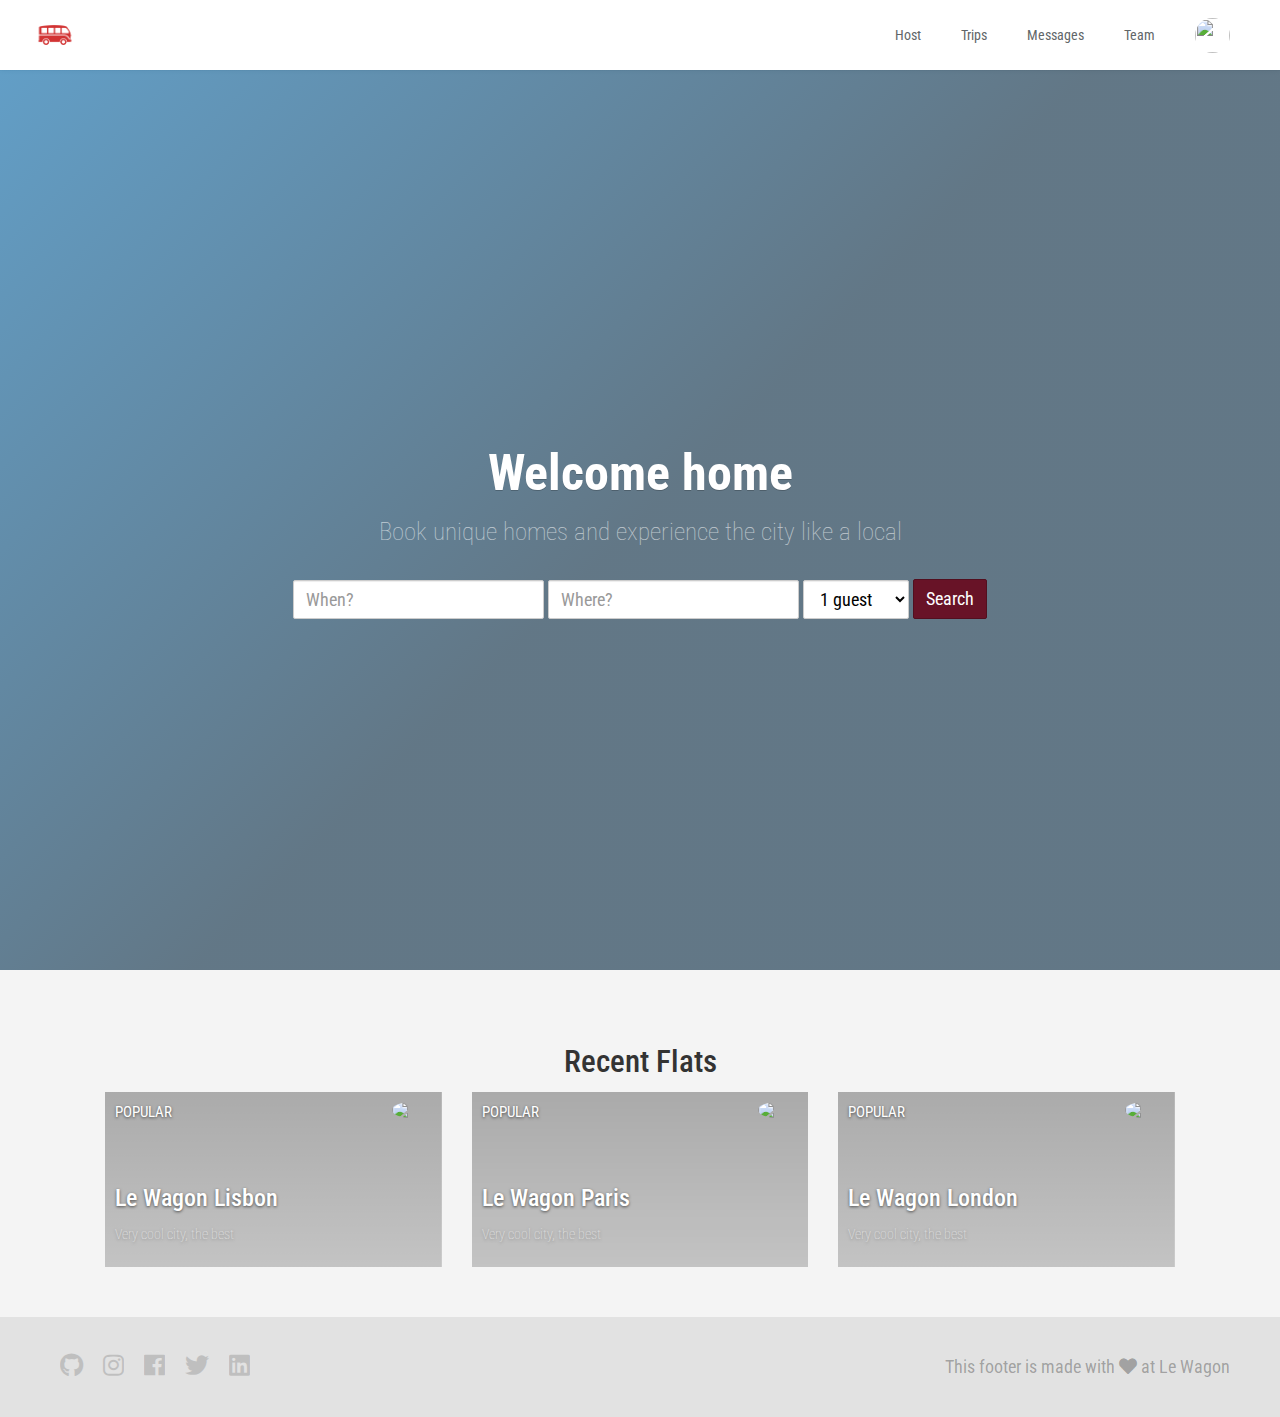
==== commit f8456f6d: "Automated commit at 2018-11-19 14:18:51 UTC by middleman-deploy 2.0.0-alpha" ====
--- a/index.html
+++ b/index.html
@@ -7,7 +7,7 @@
           content="width=device-width, initial-scale=1, shrink-to-fit=no">
     <!-- Use the title from a page's frontmatter if it has one -->
     <title>Le Wagon - Middleman</title>
-    <link href="stylesheets/application-2e10f118.css" rel="stylesheet" />
+    <link href="stylesheets/application-0e8a57bc.css" rel="stylesheet" />
     <script src="javascripts/application-93de88c9.js"></script>
     <link href="images/favicon-f15af148.png" rel="icon" type="image/png" />
   </head>
--- a/stylesheets/application-0e8a57bc.css
+++ b/stylesheets/application-0e8a57bc.css
@@ -0,0 +1,8 @@
+@import url("https://fonts.googleapis.com/css?family=Roboto+Condensed:300,400,700");@grid-columns : 24;/*!
+ * Bootstrap v3.3.7 (http://getbootstrap.com)
+ * Copyright 2011-2016 Twitter, Inc.
+ * Licensed under MIT (https://github.com/twbs/bootstrap/blob/master/LICENSE)
+ *//*! normalize.css v3.0.3 | MIT License | github.com/necolas/normalize.css */html{font-family:sans-serif;-ms-text-size-adjust:100%;-webkit-text-size-adjust:100%}body{margin:0}article,aside,details,figcaption,figure,footer,header,hgroup,main,menu,nav,section,summary{display:block}audio,canvas,progress,video{display:inline-block;vertical-align:baseline}audio:not([controls]){display:none;height:0}[hidden],template{display:none}a{background-color:transparent}a:active,a:hover{outline:0}abbr[title]{border-bottom:1px dotted}b,strong{font-weight:bold}dfn{font-style:italic}h1{font-size:2em;margin:0.67em 0}mark{background:#ff0;color:#000}small{font-size:80%}sub,sup{font-size:75%;line-height:0;position:relative;vertical-align:baseline}sup{top:-0.5em}sub{bottom:-0.25em}img{border:0}svg:not(:root){overflow:hidden}figure{margin:1em 40px}hr{-webkit-box-sizing:content-box;box-sizing:content-box;height:0}pre{overflow:auto}code,kbd,pre,samp{font-family:monospace, monospace;font-size:1em}button,input,optgroup,select,textarea{color:inherit;font:inherit;margin:0}button{overflow:visible}button,select{text-transform:none}button,html input[type="button"],input[type="reset"],input[type="submit"]{-webkit-appearance:button;cursor:pointer}button[disabled],html input[disabled]{cursor:default}button::-moz-focus-inner,input::-moz-focus-inner{border:0;padding:0}input{line-height:normal}input[type="checkbox"],input[type="radio"]{-webkit-box-sizing:border-box;box-sizing:border-box;padding:0}input[type="number"]::-webkit-inner-spin-button,input[type="number"]::-webkit-outer-spin-button{height:auto}input[type="search"]{-webkit-appearance:textfield;-webkit-box-sizing:content-box;box-sizing:content-box}input[type="search"]::-webkit-search-cancel-button,input[type="search"]::-webkit-search-decoration{-webkit-appearance:none}fieldset{border:1px solid #c0c0c0;margin:0 2px;padding:0.35em 0.625em 0.75em}legend{border:0;padding:0}textarea{overflow:auto}optgroup{font-weight:bold}table{border-collapse:collapse;border-spacing:0}td,th{padding:0}/*! Source: https://github.com/h5bp/html5-boilerplate/blob/master/src/css/main.css */@media print{*,*:before,*:after{background:transparent !important;color:#000 !important;-webkit-box-shadow:none !important;box-shadow:none !important;text-shadow:none !important}a,a:visited{text-decoration:underline}a[href]:after{content:" (" attr(href) ")"}abbr[title]:after{content:" (" attr(title) ")"}a[href^="#"]:after,a[href^="javascript:"]:after{content:""}pre,blockquote{border:1px solid #999;page-break-inside:avoid}thead{display:table-header-group}tr,img{page-break-inside:avoid}img{max-width:100% !important}p,h2,h3{orphans:3;widows:3}h2,h3{page-break-after:avoid}.navbar{display:none}.btn>.caret,.dropup>.btn>.caret{border-top-color:#000 !important}.label{border:1px solid #000}.table{border-collapse:collapse !important}.table td,.table th{background-color:#fff !important}.table-bordered th,.table-bordered td{border:1px solid #ddd !important}}@font-face{font-family:'Glyphicons Halflings';src:url("../assets/bootstrap/glyphicons-halflings-regular-86b6f62b.eot");src:url("../assets/bootstrap/glyphicons-halflings-regular-86b6f62b.eot?#iefix") format("embedded-opentype"),url("../assets/bootstrap/glyphicons-halflings-regular-ca35b697.woff2") format("woff2"),url("../assets/bootstrap/glyphicons-halflings-regular-278e49a8.woff") format("woff"),url("../assets/bootstrap/glyphicons-halflings-regular-44bc1850.ttf") format("truetype"),url("../assets/bootstrap/glyphicons-halflings-regular-de51a849.svg#glyphicons_halflingsregular") format("svg")}.glyphicon{position:relative;top:1px;display:inline-block;font-family:'Glyphicons Halflings';font-style:normal;font-weight:normal;line-height:1;-webkit-font-smoothing:antialiased;-moz-osx-font-smoothing:grayscale}.glyphicon-asterisk:before{content:"\002a"}.glyphicon-plus:before{content:"\002b"}.glyphicon-euro:before,.glyphicon-eur:before{content:"\20ac"}.glyphicon-minus:before{content:"\2212"}.glyphicon-cloud:before{content:"\2601"}.glyphicon-envelope:before{content:"\2709"}.glyphicon-pencil:before{content:"\270f"}.glyphicon-glass:before{content:"\e001"}.glyphicon-music:before{content:"\e002"}.glyphicon-search:before{content:"\e003"}.glyphicon-heart:before{content:"\e005"}.glyphicon-star:before{content:"\e006"}.glyphicon-star-empty:before{content:"\e007"}.glyphicon-user:before{content:"\e008"}.glyphicon-film:before{content:"\e009"}.glyphicon-th-large:before{content:"\e010"}.glyphicon-th:before{content:"\e011"}.glyphicon-th-list:before{content:"\e012"}.glyphicon-ok:before{content:"\e013"}.glyphicon-remove:before{content:"\e014"}.glyphicon-zoom-in:before{content:"\e015"}.glyphicon-zoom-out:before{content:"\e016"}.glyphicon-off:before{content:"\e017"}.glyphicon-signal:before{content:"\e018"}.glyphicon-cog:before{content:"\e019"}.glyphicon-trash:before{content:"\e020"}.glyphicon-home:before{content:"\e021"}.glyphicon-file:before{content:"\e022"}.glyphicon-time:before{content:"\e023"}.glyphicon-road:before{content:"\e024"}.glyphicon-download-alt:before{content:"\e025"}.glyphicon-download:before{content:"\e026"}.glyphicon-upload:before{content:"\e027"}.glyphicon-inbox:before{content:"\e028"}.glyphicon-play-circle:before{content:"\e029"}.glyphicon-repeat:before{content:"\e030"}.glyphicon-refresh:before{content:"\e031"}.glyphicon-list-alt:before{content:"\e032"}.glyphicon-lock:before{content:"\e033"}.glyphicon-flag:before{content:"\e034"}.glyphicon-headphones:before{content:"\e035"}.glyphicon-volume-off:before{content:"\e036"}.glyphicon-volume-down:before{content:"\e037"}.glyphicon-volume-up:before{content:"\e038"}.glyphicon-qrcode:before{content:"\e039"}.glyphicon-barcode:before{content:"\e040"}.glyphicon-tag:before{content:"\e041"}.glyphicon-tags:before{content:"\e042"}.glyphicon-book:before{content:"\e043"}.glyphicon-bookmark:before{content:"\e044"}.glyphicon-print:before{content:"\e045"}.glyphicon-camera:before{content:"\e046"}.glyphicon-font:before{content:"\e047"}.glyphicon-bold:before{content:"\e048"}.glyphicon-italic:before{content:"\e049"}.glyphicon-text-height:before{content:"\e050"}.glyphicon-text-width:before{content:"\e051"}.glyphicon-align-left:before{content:"\e052"}.glyphicon-align-center:before{content:"\e053"}.glyphicon-align-right:before{content:"\e054"}.glyphicon-align-justify:before{content:"\e055"}.glyphicon-list:before{content:"\e056"}.glyphicon-indent-left:before{content:"\e057"}.glyphicon-indent-right:before{content:"\e058"}.glyphicon-facetime-video:before{content:"\e059"}.glyphicon-picture:before{content:"\e060"}.glyphicon-map-marker:before{content:"\e062"}.glyphicon-adjust:before{content:"\e063"}.glyphicon-tint:before{content:"\e064"}.glyphicon-edit:before{content:"\e065"}.glyphicon-share:before{content:"\e066"}.glyphicon-check:before{content:"\e067"}.glyphicon-move:before{content:"\e068"}.glyphicon-step-backward:before{content:"\e069"}.glyphicon-fast-backward:before{content:"\e070"}.glyphicon-backward:before{content:"\e071"}.glyphicon-play:before{content:"\e072"}.glyphicon-pause:before{content:"\e073"}.glyphicon-stop:before{content:"\e074"}.glyphicon-forward:before{content:"\e075"}.glyphicon-fast-forward:before{content:"\e076"}.glyphicon-step-forward:before{content:"\e077"}.glyphicon-eject:before{content:"\e078"}.glyphicon-chevron-left:before{content:"\e079"}.glyphicon-chevron-right:before{content:"\e080"}.glyphicon-plus-sign:before{content:"\e081"}.glyphicon-minus-sign:before{content:"\e082"}.glyphicon-remove-sign:before{content:"\e083"}.glyphicon-ok-sign:before{content:"\e084"}.glyphicon-question-sign:before{content:"\e085"}.glyphicon-info-sign:before{content:"\e086"}.glyphicon-screenshot:before{content:"\e087"}.glyphicon-remove-circle:before{content:"\e088"}.glyphicon-ok-circle:before{content:"\e089"}.glyphicon-ban-circle:before{content:"\e090"}.glyphicon-arrow-left:before{content:"\e091"}.glyphicon-arrow-right:before{content:"\e092"}.glyphicon-arrow-up:before{content:"\e093"}.glyphicon-arrow-down:before{content:"\e094"}.glyphicon-share-alt:before{content:"\e095"}.glyphicon-resize-full:before{content:"\e096"}.glyphicon-resize-small:before{content:"\e097"}.glyphicon-exclamation-sign:before{content:"\e101"}.glyphicon-gift:before{content:"\e102"}.glyphicon-leaf:before{content:"\e103"}.glyphicon-fire:before{content:"\e104"}.glyphicon-eye-open:before{content:"\e105"}.glyphicon-eye-close:before{content:"\e106"}.glyphicon-warning-sign:before{content:"\e107"}.glyphicon-plane:before{content:"\e108"}.glyphicon-calendar:before{content:"\e109"}.glyphicon-random:before{content:"\e110"}.glyphicon-comment:before{content:"\e111"}.glyphicon-magnet:before{content:"\e112"}.glyphicon-chevron-up:before{content:"\e113"}.glyphicon-chevron-down:before{content:"\e114"}.glyphicon-retweet:before{content:"\e115"}.glyphicon-shopping-cart:before{content:"\e116"}.glyphicon-folder-close:before{content:"\e117"}.glyphicon-folder-open:before{content:"\e118"}.glyphicon-resize-vertical:before{content:"\e119"}.glyphicon-resize-horizontal:before{content:"\e120"}.glyphicon-hdd:before{content:"\e121"}.glyphicon-bullhorn:before{content:"\e122"}.glyphicon-bell:before{content:"\e123"}.glyphicon-certificate:before{content:"\e124"}.glyphicon-thumbs-up:before{content:"\e125"}.glyphicon-thumbs-down:before{content:"\e126"}.glyphicon-hand-right:before{content:"\e127"}.glyphicon-hand-left:before{content:"\e128"}.glyphicon-hand-up:before{content:"\e129"}.glyphicon-hand-down:before{content:"\e130"}.glyphicon-circle-arrow-right:before{content:"\e131"}.glyphicon-circle-arrow-left:before{content:"\e132"}.glyphicon-circle-arrow-up:before{content:"\e133"}.glyphicon-circle-arrow-down:before{content:"\e134"}.glyphicon-globe:before{content:"\e135"}.glyphicon-wrench:before{content:"\e136"}.glyphicon-tasks:before{content:"\e137"}.glyphicon-filter:before{content:"\e138"}.glyphicon-briefcase:before{content:"\e139"}.glyphicon-fullscreen:before{content:"\e140"}.glyphicon-dashboard:before{content:"\e141"}.glyphicon-paperclip:before{content:"\e142"}.glyphicon-heart-empty:before{content:"\e143"}.glyphicon-link:before{content:"\e144"}.glyphicon-phone:before{content:"\e145"}.glyphicon-pushpin:before{content:"\e146"}.glyphicon-usd:before{content:"\e148"}.glyphicon-gbp:before{content:"\e149"}.glyphicon-sort:before{content:"\e150"}.glyphicon-sort-by-alphabet:before{content:"\e151"}.glyphicon-sort-by-alphabet-alt:before{content:"\e152"}.glyphicon-sort-by-order:before{content:"\e153"}.glyphicon-sort-by-order-alt:before{content:"\e154"}.glyphicon-sort-by-attributes:before{content:"\e155"}.glyphicon-sort-by-attributes-alt:before{content:"\e156"}.glyphicon-unchecked:before{content:"\e157"}.glyphicon-expand:before{content:"\e158"}.glyphicon-collapse-down:before{content:"\e159"}.glyphicon-collapse-up:before{content:"\e160"}.glyphicon-log-in:before{content:"\e161"}.glyphicon-flash:before{content:"\e162"}.glyphicon-log-out:before{content:"\e163"}.glyphicon-new-window:before{content:"\e164"}.glyphicon-record:before{content:"\e165"}.glyphicon-save:before{content:"\e166"}.glyphicon-open:before{content:"\e167"}.glyphicon-saved:before{content:"\e168"}.glyphicon-import:before{content:"\e169"}.glyphicon-export:before{content:"\e170"}.glyphicon-send:before{content:"\e171"}.glyphicon-floppy-disk:before{content:"\e172"}.glyphicon-floppy-saved:before{content:"\e173"}.glyphicon-floppy-remove:before{content:"\e174"}.glyphicon-floppy-save:before{content:"\e175"}.glyphicon-floppy-open:before{content:"\e176"}.glyphicon-credit-card:before{content:"\e177"}.glyphicon-transfer:before{content:"\e178"}.glyphicon-cutlery:before{content:"\e179"}.glyphicon-header:before{content:"\e180"}.glyphicon-compressed:before{content:"\e181"}.glyphicon-earphone:before{content:"\e182"}.glyphicon-phone-alt:before{content:"\e183"}.glyphicon-tower:before{content:"\e184"}.glyphicon-stats:before{content:"\e185"}.glyphicon-sd-video:before{content:"\e186"}.glyphicon-hd-video:before{content:"\e187"}.glyphicon-subtitles:before{content:"\e188"}.glyphicon-sound-stereo:before{content:"\e189"}.glyphicon-sound-dolby:before{content:"\e190"}.glyphicon-sound-5-1:before{content:"\e191"}.glyphicon-sound-6-1:before{content:"\e192"}.glyphicon-sound-7-1:before{content:"\e193"}.glyphicon-copyright-mark:before{content:"\e194"}.glyphicon-registration-mark:before{content:"\e195"}.glyphicon-cloud-download:before{content:"\e197"}.glyphicon-cloud-upload:before{content:"\e198"}.glyphicon-tree-conifer:before{content:"\e199"}.glyphicon-tree-deciduous:before{content:"\e200"}.glyphicon-cd:before{content:"\e201"}.glyphicon-save-file:before{content:"\e202"}.glyphicon-open-file:before{content:"\e203"}.glyphicon-level-up:before{content:"\e204"}.glyphicon-copy:before{content:"\e205"}.glyphicon-paste:before{content:"\e206"}.glyphicon-alert:before{content:"\e209"}.glyphicon-equalizer:before{content:"\e210"}.glyphicon-king:before{content:"\e211"}.glyphicon-queen:before{content:"\e212"}.glyphicon-pawn:before{content:"\e213"}.glyphicon-bishop:before{content:"\e214"}.glyphicon-knight:before{content:"\e215"}.glyphicon-baby-formula:before{content:"\e216"}.glyphicon-tent:before{content:"\26fa"}.glyphicon-blackboard:before{content:"\e218"}.glyphicon-bed:before{content:"\e219"}.glyphicon-apple:before{content:"\f8ff"}.glyphicon-erase:before{content:"\e221"}.glyphicon-hourglass:before{content:"\231b"}.glyphicon-lamp:before{content:"\e223"}.glyphicon-duplicate:before{content:"\e224"}.glyphicon-piggy-bank:before{content:"\e225"}.glyphicon-scissors:before{content:"\e226"}.glyphicon-bitcoin:before{content:"\e227"}.glyphicon-btc:before{content:"\e227"}.glyphicon-xbt:before{content:"\e227"}.glyphicon-yen:before{content:"\00a5"}.glyphicon-jpy:before{content:"\00a5"}.glyphicon-ruble:before{content:"\20bd"}.glyphicon-rub:before{content:"\20bd"}.glyphicon-scale:before{content:"\e230"}.glyphicon-ice-lolly:before{content:"\e231"}.glyphicon-ice-lolly-tasted:before{content:"\e232"}.glyphicon-education:before{content:"\e233"}.glyphicon-option-horizontal:before{content:"\e234"}.glyphicon-option-vertical:before{content:"\e235"}.glyphicon-menu-hamburger:before{content:"\e236"}.glyphicon-modal-window:before{content:"\e237"}.glyphicon-oil:before{content:"\e238"}.glyphicon-grain:before{content:"\e239"}.glyphicon-sunglasses:before{content:"\e240"}.glyphicon-text-size:before{content:"\e241"}.glyphicon-text-color:before{content:"\e242"}.glyphicon-text-background:before{content:"\e243"}.glyphicon-object-align-top:before{content:"\e244"}.glyphicon-object-align-bottom:before{content:"\e245"}.glyphicon-object-align-horizontal:before{content:"\e246"}.glyphicon-object-align-left:before{content:"\e247"}.glyphicon-object-align-vertical:before{content:"\e248"}.glyphicon-object-align-right:before{content:"\e249"}.glyphicon-triangle-right:before{content:"\e250"}.glyphicon-triangle-left:before{content:"\e251"}.glyphicon-triangle-bottom:before{content:"\e252"}.glyphicon-triangle-top:before{content:"\e253"}.glyphicon-console:before{content:"\e254"}.glyphicon-superscript:before{content:"\e255"}.glyphicon-subscript:before{content:"\e256"}.glyphicon-menu-left:before{content:"\e257"}.glyphicon-menu-right:before{content:"\e258"}.glyphicon-menu-down:before{content:"\e259"}.glyphicon-menu-up:before{content:"\e260"}*{-webkit-box-sizing:border-box;box-sizing:border-box}*:before,*:after{-webkit-box-sizing:border-box;box-sizing:border-box}html{font-size:10px;-webkit-tap-highlight-color:transparent}body{font-family:"Roboto Condensed", "Helvetica", "sans-serif";font-size:18px;line-height:1.42857143;color:#333333;background-color:#F4F4F4}input,button,select,textarea{font-family:inherit;font-size:inherit;line-height:inherit}a{color:#681327;text-decoration:none}a:hover,a:focus{color:#27070f;text-decoration:underline}a:focus{outline:5px auto -webkit-focus-ring-color;outline-offset:-2px}figure{margin:0}img{vertical-align:middle}.img-responsive{display:block;max-width:100%;height:auto}.img-rounded{border-radius:2px}.img-thumbnail{padding:4px;line-height:1.42857143;background-color:#F4F4F4;border:1px solid #ddd;border-radius:2px;-webkit-transition:all 0.2s ease-in-out;transition:all 0.2s ease-in-out;display:inline-block;max-width:100%;height:auto}.img-circle{border-radius:50%}hr{margin-top:25px;margin-bottom:25px;border:0;border-top:1px solid #eeeeee}.sr-only{position:absolute;width:1px;height:1px;margin:-1px;padding:0;overflow:hidden;clip:rect(0, 0, 0, 0);border:0}.sr-only-focusable:active,.sr-only-focusable:focus{position:static;width:auto;height:auto;margin:0;overflow:visible;clip:auto}[role="button"]{cursor:pointer}h1,h2,h3,h4,h5,h6,.h1,.h2,.h3,.h4,.h5,.h6{font-family:"Roboto Condensed", "Helvetica", "sans-serif";font-weight:500;line-height:1.1;color:inherit}h1 small,h1 .small,h2 small,h2 .small,h3 small,h3 .small,h4 small,h4 .small,h5 small,h5 .small,h6 small,h6 .small,.h1 small,.h1 .small,.h2 small,.h2 .small,.h3 small,.h3 .small,.h4 small,.h4 .small,.h5 small,.h5 .small,.h6 small,.h6 .small{font-weight:normal;line-height:1;color:#777777}h1,.h1,h2,.h2,h3,.h3{margin-top:25px;margin-bottom:12.5px}h1 small,h1 .small,.h1 small,.h1 .small,h2 small,h2 .small,.h2 small,.h2 .small,h3 small,h3 .small,.h3 small,.h3 .small{font-size:65%}h4,.h4,h5,.h5,h6,.h6{margin-top:12.5px;margin-bottom:12.5px}h4 small,h4 .small,.h4 small,.h4 .small,h5 small,h5 .small,.h5 small,.h5 .small,h6 small,h6 .small,.h6 small,.h6 .small{font-size:75%}h1,.h1{font-size:46px}h2,.h2{font-size:38px}h3,.h3{font-size:31px}h4,.h4{font-size:23px}h5,.h5{font-size:18px}h6,.h6{font-size:16px}p{margin:0 0 12.5px}.lead{margin-bottom:25px;font-size:20px;font-weight:300;line-height:1.4}@media (min-width: 768px){.lead{font-size:27px}}small,.small{font-size:88%}mark,.mark{background-color:#fcf8e3;padding:.2em}.text-left{text-align:left}.text-right{text-align:right}.text-center{text-align:center}.text-justify{text-align:justify}.text-nowrap{white-space:nowrap}.text-lowercase{text-transform:lowercase}.text-uppercase,.initialism{text-transform:uppercase}.text-capitalize{text-transform:capitalize}.text-muted{color:#777777}.text-primary{color:#681327}a.text-primary:hover,a.text-primary:focus{color:#3d0b17}.text-success{color:#3c763d}a.text-success:hover,a.text-success:focus{color:#2b542c}.text-info{color:#31708f}a.text-info:hover,a.text-info:focus{color:#245269}.text-warning{color:#8a6d3b}a.text-warning:hover,a.text-warning:focus{color:#66512c}.text-danger{color:#a94442}a.text-danger:hover,a.text-danger:focus{color:#843534}.bg-primary{color:#fff}.bg-primary{background-color:#681327}a.bg-primary:hover,a.bg-primary:focus{background-color:#3d0b17}.bg-success{background-color:#dff0d8}a.bg-success:hover,a.bg-success:focus{background-color:#c1e2b3}.bg-info{background-color:#d9edf7}a.bg-info:hover,a.bg-info:focus{background-color:#afd9ee}.bg-warning{background-color:#fcf8e3}a.bg-warning:hover,a.bg-warning:focus{background-color:#f7ecb5}.bg-danger{background-color:#f2dede}a.bg-danger:hover,a.bg-danger:focus{background-color:#e4b9b9}.page-header{padding-bottom:11.5px;margin:50px 0 25px;border-bottom:1px solid #eeeeee}ul,ol{margin-top:0;margin-bottom:12.5px}ul ul,ul ol,ol ul,ol ol{margin-bottom:0}.list-unstyled{padding-left:0;list-style:none}.list-inline{padding-left:0;list-style:none;margin-left:-5px}.list-inline>li{display:inline-block;padding-left:5px;padding-right:5px}dl{margin-top:0;margin-bottom:25px}dt,dd{line-height:1.42857143}dt{font-weight:bold}dd{margin-left:0}.dl-horizontal dd:before,.dl-horizontal dd:after{content:" ";display:table}.dl-horizontal dd:after{clear:both}@media (min-width: 768px){.dl-horizontal dt{float:left;width:160px;clear:left;text-align:right;overflow:hidden;text-overflow:ellipsis;white-space:nowrap}.dl-horizontal dd{margin-left:180px}}abbr[title],abbr[data-original-title]{cursor:help;border-bottom:1px dotted #777777}.initialism{font-size:90%}blockquote{padding:12.5px 25px;margin:0 0 25px;font-size:22.5px;border-left:5px solid #eeeeee}blockquote p:last-child,blockquote ul:last-child,blockquote ol:last-child{margin-bottom:0}blockquote footer,blockquote small,blockquote .small{display:block;font-size:80%;line-height:1.42857143;color:#777777}blockquote footer:before,blockquote small:before,blockquote .small:before{content:'\2014 \00A0'}.blockquote-reverse,blockquote.pull-right{padding-right:15px;padding-left:0;border-right:5px solid #eeeeee;border-left:0;text-align:right}.blockquote-reverse footer:before,.blockquote-reverse small:before,.blockquote-reverse .small:before,blockquote.pull-right footer:before,blockquote.pull-right small:before,blockquote.pull-right .small:before{content:''}.blockquote-reverse footer:after,.blockquote-reverse small:after,.blockquote-reverse .small:after,blockquote.pull-right footer:after,blockquote.pull-right small:after,blockquote.pull-right .small:after{content:'\00A0 \2014'}address{margin-bottom:25px;font-style:normal;line-height:1.42857143}code,kbd,pre,samp{font-family:Menlo, Monaco, Consolas, "Courier New", monospace}code{padding:2px 4px;font-size:90%;color:#c7254e;background-color:#f9f2f4;border-radius:2px}kbd{padding:2px 4px;font-size:90%;color:#fff;background-color:#333;border-radius:2px;-webkit-box-shadow:inset 0 -1px 0 rgba(0,0,0,0.25);box-shadow:inset 0 -1px 0 rgba(0,0,0,0.25)}kbd kbd{padding:0;font-size:100%;font-weight:bold;-webkit-box-shadow:none;box-shadow:none}pre{display:block;padding:12px;margin:0 0 12.5px;font-size:17px;line-height:1.42857143;word-break:break-all;word-wrap:break-word;color:#333333;background-color:#f5f5f5;border:1px solid #ccc;border-radius:2px}pre code{padding:0;font-size:inherit;color:inherit;white-space:pre-wrap;background-color:transparent;border-radius:0}.pre-scrollable{max-height:340px;overflow-y:scroll}.container{margin-right:auto;margin-left:auto;padding-left:15px;padding-right:15px}.container:before,.container:after{content:" ";display:table}.container:after{clear:both}@media (min-width: 768px){.container{width:750px}}@media (min-width: 992px){.container{width:970px}}@media (min-width: 1200px){.container{width:1170px}}.container-fluid{margin-right:auto;margin-left:auto;padding-left:15px;padding-right:15px}.container-fluid:before,.container-fluid:after{content:" ";display:table}.container-fluid:after{clear:both}.row{margin-left:-15px;margin-right:-15px}.row:before,.row:after{content:" ";display:table}.row:after{clear:both}.col-xs-1,.col-sm-1,.col-md-1,.col-lg-1,.col-xs-2,.col-sm-2,.col-md-2,.col-lg-2,.col-xs-3,.col-sm-3,.col-md-3,.col-lg-3,.col-xs-4,.col-sm-4,.col-md-4,.col-lg-4,.col-xs-5,.col-sm-5,.col-md-5,.col-lg-5,.col-xs-6,.col-sm-6,.col-md-6,.col-lg-6,.col-xs-7,.col-sm-7,.col-md-7,.col-lg-7,.col-xs-8,.col-sm-8,.col-md-8,.col-lg-8,.col-xs-9,.col-sm-9,.col-md-9,.col-lg-9,.col-xs-10,.col-sm-10,.col-md-10,.col-lg-10,.col-xs-11,.col-sm-11,.col-md-11,.col-lg-11,.col-xs-12,.col-sm-12,.col-md-12,.col-lg-12{position:relative;min-height:1px;padding-left:15px;padding-right:15px}.col-xs-1,.col-xs-2,.col-xs-3,.col-xs-4,.col-xs-5,.col-xs-6,.col-xs-7,.col-xs-8,.col-xs-9,.col-xs-10,.col-xs-11,.col-xs-12{float:left}.col-xs-1{width:8.33333333%}.col-xs-2{width:16.66666667%}.col-xs-3{width:25%}.col-xs-4{width:33.33333333%}.col-xs-5{width:41.66666667%}.col-xs-6{width:50%}.col-xs-7{width:58.33333333%}.col-xs-8{width:66.66666667%}.col-xs-9{width:75%}.col-xs-10{width:83.33333333%}.col-xs-11{width:91.66666667%}.col-xs-12{width:100%}.col-xs-pull-0{right:auto}.col-xs-pull-1{right:8.33333333%}.col-xs-pull-2{right:16.66666667%}.col-xs-pull-3{right:25%}.col-xs-pull-4{right:33.33333333%}.col-xs-pull-5{right:41.66666667%}.col-xs-pull-6{right:50%}.col-xs-pull-7{right:58.33333333%}.col-xs-pull-8{right:66.66666667%}.col-xs-pull-9{right:75%}.col-xs-pull-10{right:83.33333333%}.col-xs-pull-11{right:91.66666667%}.col-xs-pull-12{right:100%}.col-xs-push-0{left:auto}.col-xs-push-1{left:8.33333333%}.col-xs-push-2{left:16.66666667%}.col-xs-push-3{left:25%}.col-xs-push-4{left:33.33333333%}.col-xs-push-5{left:41.66666667%}.col-xs-push-6{left:50%}.col-xs-push-7{left:58.33333333%}.col-xs-push-8{left:66.66666667%}.col-xs-push-9{left:75%}.col-xs-push-10{left:83.33333333%}.col-xs-push-11{left:91.66666667%}.col-xs-push-12{left:100%}.col-xs-offset-0{margin-left:0%}.col-xs-offset-1{margin-left:8.33333333%}.col-xs-offset-2{margin-left:16.66666667%}.col-xs-offset-3{margin-left:25%}.col-xs-offset-4{margin-left:33.33333333%}.col-xs-offset-5{margin-left:41.66666667%}.col-xs-offset-6{margin-left:50%}.col-xs-offset-7{margin-left:58.33333333%}.col-xs-offset-8{margin-left:66.66666667%}.col-xs-offset-9{margin-left:75%}.col-xs-offset-10{margin-left:83.33333333%}.col-xs-offset-11{margin-left:91.66666667%}.col-xs-offset-12{margin-left:100%}@media (min-width: 768px){.col-sm-1,.col-sm-2,.col-sm-3,.col-sm-4,.col-sm-5,.col-sm-6,.col-sm-7,.col-sm-8,.col-sm-9,.col-sm-10,.col-sm-11,.col-sm-12{float:left}.col-sm-1{width:8.33333333%}.col-sm-2{width:16.66666667%}.col-sm-3{width:25%}.col-sm-4{width:33.33333333%}.col-sm-5{width:41.66666667%}.col-sm-6{width:50%}.col-sm-7{width:58.33333333%}.col-sm-8{width:66.66666667%}.col-sm-9{width:75%}.col-sm-10{width:83.33333333%}.col-sm-11{width:91.66666667%}.col-sm-12{width:100%}.col-sm-pull-0{right:auto}.col-sm-pull-1{right:8.33333333%}.col-sm-pull-2{right:16.66666667%}.col-sm-pull-3{right:25%}.col-sm-pull-4{right:33.33333333%}.col-sm-pull-5{right:41.66666667%}.col-sm-pull-6{right:50%}.col-sm-pull-7{right:58.33333333%}.col-sm-pull-8{right:66.66666667%}.col-sm-pull-9{right:75%}.col-sm-pull-10{right:83.33333333%}.col-sm-pull-11{right:91.66666667%}.col-sm-pull-12{right:100%}.col-sm-push-0{left:auto}.col-sm-push-1{left:8.33333333%}.col-sm-push-2{left:16.66666667%}.col-sm-push-3{left:25%}.col-sm-push-4{left:33.33333333%}.col-sm-push-5{left:41.66666667%}.col-sm-push-6{left:50%}.col-sm-push-7{left:58.33333333%}.col-sm-push-8{left:66.66666667%}.col-sm-push-9{left:75%}.col-sm-push-10{left:83.33333333%}.col-sm-push-11{left:91.66666667%}.col-sm-push-12{left:100%}.col-sm-offset-0{margin-left:0%}.col-sm-offset-1{margin-left:8.33333333%}.col-sm-offset-2{margin-left:16.66666667%}.col-sm-offset-3{margin-left:25%}.col-sm-offset-4{margin-left:33.33333333%}.col-sm-offset-5{margin-left:41.66666667%}.col-sm-offset-6{margin-left:50%}.col-sm-offset-7{margin-left:58.33333333%}.col-sm-offset-8{margin-left:66.66666667%}.col-sm-offset-9{margin-left:75%}.col-sm-offset-10{margin-left:83.33333333%}.col-sm-offset-11{margin-left:91.66666667%}.col-sm-offset-12{margin-left:100%}}@media (min-width: 992px){.col-md-1,.col-md-2,.col-md-3,.col-md-4,.col-md-5,.col-md-6,.col-md-7,.col-md-8,.col-md-9,.col-md-10,.col-md-11,.col-md-12{float:left}.col-md-1{width:8.33333333%}.col-md-2{width:16.66666667%}.col-md-3{width:25%}.col-md-4{width:33.33333333%}.col-md-5{width:41.66666667%}.col-md-6{width:50%}.col-md-7{width:58.33333333%}.col-md-8{width:66.66666667%}.col-md-9{width:75%}.col-md-10{width:83.33333333%}.col-md-11{width:91.66666667%}.col-md-12{width:100%}.col-md-pull-0{right:auto}.col-md-pull-1{right:8.33333333%}.col-md-pull-2{right:16.66666667%}.col-md-pull-3{right:25%}.col-md-pull-4{right:33.33333333%}.col-md-pull-5{right:41.66666667%}.col-md-pull-6{right:50%}.col-md-pull-7{right:58.33333333%}.col-md-pull-8{right:66.66666667%}.col-md-pull-9{right:75%}.col-md-pull-10{right:83.33333333%}.col-md-pull-11{right:91.66666667%}.col-md-pull-12{right:100%}.col-md-push-0{left:auto}.col-md-push-1{left:8.33333333%}.col-md-push-2{left:16.66666667%}.col-md-push-3{left:25%}.col-md-push-4{left:33.33333333%}.col-md-push-5{left:41.66666667%}.col-md-push-6{left:50%}.col-md-push-7{left:58.33333333%}.col-md-push-8{left:66.66666667%}.col-md-push-9{left:75%}.col-md-push-10{left:83.33333333%}.col-md-push-11{left:91.66666667%}.col-md-push-12{left:100%}.col-md-offset-0{margin-left:0%}.col-md-offset-1{margin-left:8.33333333%}.col-md-offset-2{margin-left:16.66666667%}.col-md-offset-3{margin-left:25%}.col-md-offset-4{margin-left:33.33333333%}.col-md-offset-5{margin-left:41.66666667%}.col-md-offset-6{margin-left:50%}.col-md-offset-7{margin-left:58.33333333%}.col-md-offset-8{margin-left:66.66666667%}.col-md-offset-9{margin-left:75%}.col-md-offset-10{margin-left:83.33333333%}.col-md-offset-11{margin-left:91.66666667%}.col-md-offset-12{margin-left:100%}}@media (min-width: 1200px){.col-lg-1,.col-lg-2,.col-lg-3,.col-lg-4,.col-lg-5,.col-lg-6,.col-lg-7,.col-lg-8,.col-lg-9,.col-lg-10,.col-lg-11,.col-lg-12{float:left}.col-lg-1{width:8.33333333%}.col-lg-2{width:16.66666667%}.col-lg-3{width:25%}.col-lg-4{width:33.33333333%}.col-lg-5{width:41.66666667%}.col-lg-6{width:50%}.col-lg-7{width:58.33333333%}.col-lg-8{width:66.66666667%}.col-lg-9{width:75%}.col-lg-10{width:83.33333333%}.col-lg-11{width:91.66666667%}.col-lg-12{width:100%}.col-lg-pull-0{right:auto}.col-lg-pull-1{right:8.33333333%}.col-lg-pull-2{right:16.66666667%}.col-lg-pull-3{right:25%}.col-lg-pull-4{right:33.33333333%}.col-lg-pull-5{right:41.66666667%}.col-lg-pull-6{right:50%}.col-lg-pull-7{right:58.33333333%}.col-lg-pull-8{right:66.66666667%}.col-lg-pull-9{right:75%}.col-lg-pull-10{right:83.33333333%}.col-lg-pull-11{right:91.66666667%}.col-lg-pull-12{right:100%}.col-lg-push-0{left:auto}.col-lg-push-1{left:8.33333333%}.col-lg-push-2{left:16.66666667%}.col-lg-push-3{left:25%}.col-lg-push-4{left:33.33333333%}.col-lg-push-5{left:41.66666667%}.col-lg-push-6{left:50%}.col-lg-push-7{left:58.33333333%}.col-lg-push-8{left:66.66666667%}.col-lg-push-9{left:75%}.col-lg-push-10{left:83.33333333%}.col-lg-push-11{left:91.66666667%}.col-lg-push-12{left:100%}.col-lg-offset-0{margin-left:0%}.col-lg-offset-1{margin-left:8.33333333%}.col-lg-offset-2{margin-left:16.66666667%}.col-lg-offset-3{margin-left:25%}.col-lg-offset-4{margin-left:33.33333333%}.col-lg-offset-5{margin-left:41.66666667%}.col-lg-offset-6{margin-left:50%}.col-lg-offset-7{margin-left:58.33333333%}.col-lg-offset-8{margin-left:66.66666667%}.col-lg-offset-9{margin-left:75%}.col-lg-offset-10{margin-left:83.33333333%}.col-lg-offset-11{margin-left:91.66666667%}.col-lg-offset-12{margin-left:100%}}table{background-color:transparent}caption{padding-top:8px;padding-bottom:8px;color:#777777;text-align:left}th{text-align:left}.table{width:100%;max-width:100%;margin-bottom:25px}.table>thead>tr>th,.table>thead>tr>td,.table>tbody>tr>th,.table>tbody>tr>td,.table>tfoot>tr>th,.table>tfoot>tr>td{padding:8px;line-height:1.42857143;vertical-align:top;border-top:1px solid #ddd}.table>thead>tr>th{vertical-align:bottom;border-bottom:2px solid #ddd}.table>caption+thead>tr:first-child>th,.table>caption+thead>tr:first-child>td,.table>colgroup+thead>tr:first-child>th,.table>colgroup+thead>tr:first-child>td,.table>thead:first-child>tr:first-child>th,.table>thead:first-child>tr:first-child>td{border-top:0}.table>tbody+tbody{border-top:2px solid #ddd}.table .table{background-color:#F4F4F4}.table-condensed>thead>tr>th,.table-condensed>thead>tr>td,.table-condensed>tbody>tr>th,.table-condensed>tbody>tr>td,.table-condensed>tfoot>tr>th,.table-condensed>tfoot>tr>td{padding:5px}.table-bordered{border:1px solid #ddd}.table-bordered>thead>tr>th,.table-bordered>thead>tr>td,.table-bordered>tbody>tr>th,.table-bordered>tbody>tr>td,.table-bordered>tfoot>tr>th,.table-bordered>tfoot>tr>td{border:1px solid #ddd}.table-bordered>thead>tr>th,.table-bordered>thead>tr>td{border-bottom-width:2px}.table-striped>tbody>tr:nth-of-type(odd){background-color:#f9f9f9}.table-hover>tbody>tr:hover{background-color:#f5f5f5}table col[class*="col-"]{position:static;float:none;display:table-column}table td[class*="col-"],table th[class*="col-"]{position:static;float:none;display:table-cell}.table>thead>tr>td.active,.table>thead>tr>th.active,.table>thead>tr.active>td,.table>thead>tr.active>th,.table>tbody>tr>td.active,.table>tbody>tr>th.active,.table>tbody>tr.active>td,.table>tbody>tr.active>th,.table>tfoot>tr>td.active,.table>tfoot>tr>th.active,.table>tfoot>tr.active>td,.table>tfoot>tr.active>th{background-color:#f5f5f5}.table-hover>tbody>tr>td.active:hover,.table-hover>tbody>tr>th.active:hover,.table-hover>tbody>tr.active:hover>td,.table-hover>tbody>tr:hover>.active,.table-hover>tbody>tr.active:hover>th{background-color:#e8e8e8}.table>thead>tr>td.success,.table>thead>tr>th.success,.table>thead>tr.success>td,.table>thead>tr.success>th,.table>tbody>tr>td.success,.table>tbody>tr>th.success,.table>tbody>tr.success>td,.table>tbody>tr.success>th,.table>tfoot>tr>td.success,.table>tfoot>tr>th.success,.table>tfoot>tr.success>td,.table>tfoot>tr.success>th{background-color:#dff0d8}.table-hover>tbody>tr>td.success:hover,.table-hover>tbody>tr>th.success:hover,.table-hover>tbody>tr.success:hover>td,.table-hover>tbody>tr:hover>.success,.table-hover>tbody>tr.success:hover>th{background-color:#d0e9c6}.table>thead>tr>td.info,.table>thead>tr>th.info,.table>thead>tr.info>td,.table>thead>tr.info>th,.table>tbody>tr>td.info,.table>tbody>tr>th.info,.table>tbody>tr.info>td,.table>tbody>tr.info>th,.table>tfoot>tr>td.info,.table>tfoot>tr>th.info,.table>tfoot>tr.info>td,.table>tfoot>tr.info>th{background-color:#d9edf7}.table-hover>tbody>tr>td.info:hover,.table-hover>tbody>tr>th.info:hover,.table-hover>tbody>tr.info:hover>td,.table-hover>tbody>tr:hover>.info,.table-hover>tbody>tr.info:hover>th{background-color:#c4e3f3}.table>thead>tr>td.warning,.table>thead>tr>th.warning,.table>thead>tr.warning>td,.table>thead>tr.warning>th,.table>tbody>tr>td.warning,.table>tbody>tr>th.warning,.table>tbody>tr.warning>td,.table>tbody>tr.warning>th,.table>tfoot>tr>td.warning,.table>tfoot>tr>th.warning,.table>tfoot>tr.warning>td,.table>tfoot>tr.warning>th{background-color:#fcf8e3}.table-hover>tbody>tr>td.warning:hover,.table-hover>tbody>tr>th.warning:hover,.table-hover>tbody>tr.warning:hover>td,.table-hover>tbody>tr:hover>.warning,.table-hover>tbody>tr.warning:hover>th{background-color:#faf2cc}.table>thead>tr>td.danger,.table>thead>tr>th.danger,.table>thead>tr.danger>td,.table>thead>tr.danger>th,.table>tbody>tr>td.danger,.table>tbody>tr>th.danger,.table>tbody>tr.danger>td,.table>tbody>tr.danger>th,.table>tfoot>tr>td.danger,.table>tfoot>tr>th.danger,.table>tfoot>tr.danger>td,.table>tfoot>tr.danger>th{background-color:#f2dede}.table-hover>tbody>tr>td.danger:hover,.table-hover>tbody>tr>th.danger:hover,.table-hover>tbody>tr.danger:hover>td,.table-hover>tbody>tr:hover>.danger,.table-hover>tbody>tr.danger:hover>th{background-color:#ebcccc}.table-responsive{overflow-x:auto;min-height:0.01%}@media screen and (max-width: 767px){.table-responsive{width:100%;margin-bottom:18.75px;overflow-y:hidden;-ms-overflow-style:-ms-autohiding-scrollbar;border:1px solid #ddd}.table-responsive>.table{margin-bottom:0}.table-responsive>.table>thead>tr>th,.table-responsive>.table>thead>tr>td,.table-responsive>.table>tbody>tr>th,.table-responsive>.table>tbody>tr>td,.table-responsive>.table>tfoot>tr>th,.table-responsive>.table>tfoot>tr>td{white-space:nowrap}.table-responsive>.table-bordered{border:0}.table-responsive>.table-bordered>thead>tr>th:first-child,.table-responsive>.table-bordered>thead>tr>td:first-child,.table-responsive>.table-bordered>tbody>tr>th:first-child,.table-responsive>.table-bordered>tbody>tr>td:first-child,.table-responsive>.table-bordered>tfoot>tr>th:first-child,.table-responsive>.table-bordered>tfoot>tr>td:first-child{border-left:0}.table-responsive>.table-bordered>thead>tr>th:last-child,.table-responsive>.table-bordered>thead>tr>td:last-child,.table-responsive>.table-bordered>tbody>tr>th:last-child,.table-responsive>.table-bordered>tbody>tr>td:last-child,.table-responsive>.table-bordered>tfoot>tr>th:last-child,.table-responsive>.table-bordered>tfoot>tr>td:last-child{border-right:0}.table-responsive>.table-bordered>tbody>tr:last-child>th,.table-responsive>.table-bordered>tbody>tr:last-child>td,.table-responsive>.table-bordered>tfoot>tr:last-child>th,.table-responsive>.table-bordered>tfoot>tr:last-child>td{border-bottom:0}}fieldset{padding:0;margin:0;border:0;min-width:0}legend{display:block;width:100%;padding:0;margin-bottom:25px;font-size:27px;line-height:inherit;color:#333333;border:0;border-bottom:1px solid #e5e5e5}label{display:inline-block;max-width:100%;margin-bottom:5px;font-weight:bold}input[type="search"]{-webkit-box-sizing:border-box;box-sizing:border-box}input[type="radio"],input[type="checkbox"]{margin:4px 0 0;margin-top:1px \9;line-height:normal}input[type="file"]{display:block}input[type="range"]{display:block;width:100%}select[multiple],select[size]{height:auto}input[type="file"]:focus,input[type="radio"]:focus,input[type="checkbox"]:focus{outline:5px auto -webkit-focus-ring-color;outline-offset:-2px}output{display:block;padding-top:7px;font-size:18px;line-height:1.42857143;color:#000000}.form-control{display:block;width:100%;height:39px;padding:6px 12px;font-size:18px;line-height:1.42857143;color:#000000;background-color:#fff;background-image:none;border:1px solid #ccc;border-radius:2px;-webkit-box-shadow:inset 0 1px 1px rgba(0,0,0,0.075);box-shadow:inset 0 1px 1px rgba(0,0,0,0.075);-webkit-transition:border-color ease-in-out 0.15s, box-shadow ease-in-out 0.15s;-webkit-transition:border-color ease-in-out 0.15s, -webkit-box-shadow ease-in-out 0.15s;transition:border-color ease-in-out 0.15s, -webkit-box-shadow ease-in-out 0.15s;transition:border-color ease-in-out 0.15s, box-shadow ease-in-out 0.15s;transition:border-color ease-in-out 0.15s, box-shadow ease-in-out 0.15s, -webkit-box-shadow ease-in-out 0.15s}.form-control:focus{border-color:#66afe9;outline:0;-webkit-box-shadow:inset 0 1px 1px rgba(0,0,0,0.075),0 0 8px rgba(102,175,233,0.6);box-shadow:inset 0 1px 1px rgba(0,0,0,0.075),0 0 8px rgba(102,175,233,0.6)}.form-control::-moz-placeholder{color:#999;opacity:1}.form-control:-ms-input-placeholder{color:#999}.form-control::-webkit-input-placeholder{color:#999}.form-control::-ms-expand{border:0;background-color:transparent}.form-control[disabled],.form-control[readonly],fieldset[disabled] .form-control{background-color:#eeeeee;opacity:1}.form-control[disabled],fieldset[disabled] .form-control{cursor:not-allowed}textarea.form-control{height:auto}input[type="search"]{-webkit-appearance:none}@media screen and (-webkit-min-device-pixel-ratio: 0){input[type="date"].form-control,input[type="time"].form-control,input[type="datetime-local"].form-control,input[type="month"].form-control{line-height:39px}input[type="date"].input-sm,.input-group-sm>input[type="date"].form-control,.input-group-sm>input[type="date"].input-group-addon,.input-group-sm>.input-group-btn>input[type="date"].btn,.input-group-sm input[type="date"],input[type="time"].input-sm,.input-group-sm>input[type="time"].form-control,.input-group-sm>input[type="time"].input-group-addon,.input-group-sm>.input-group-btn>input[type="time"].btn,.input-group-sm input[type="time"],input[type="datetime-local"].input-sm,.input-group-sm>input[type="datetime-local"].form-control,.input-group-sm>input[type="datetime-local"].input-group-addon,.input-group-sm>.input-group-btn>input[type="datetime-local"].btn,.input-group-sm input[type="datetime-local"],input[type="month"].input-sm,.input-group-sm>input[type="month"].form-control,.input-group-sm>input[type="month"].input-group-addon,.input-group-sm>.input-group-btn>input[type="month"].btn,.input-group-sm input[type="month"]{line-height:36px}input[type="date"].input-lg,.input-group-lg>input[type="date"].form-control,.input-group-lg>input[type="date"].input-group-addon,.input-group-lg>.input-group-btn>input[type="date"].btn,.input-group-lg input[type="date"],input[type="time"].input-lg,.input-group-lg>input[type="time"].form-control,.input-group-lg>input[type="time"].input-group-addon,.input-group-lg>.input-group-btn>input[type="time"].btn,.input-group-lg input[type="time"],input[type="datetime-local"].input-lg,.input-group-lg>input[type="datetime-local"].form-control,.input-group-lg>input[type="datetime-local"].input-group-addon,.input-group-lg>.input-group-btn>input[type="datetime-local"].btn,.input-group-lg input[type="datetime-local"],input[type="month"].input-lg,.input-group-lg>input[type="month"].form-control,.input-group-lg>input[type="month"].input-group-addon,.input-group-lg>.input-group-btn>input[type="month"].btn,.input-group-lg input[type="month"]{line-height:53px}}.form-group{margin-bottom:15px}.radio,.checkbox{position:relative;display:block;margin-top:10px;margin-bottom:10px}.radio label,.checkbox label{min-height:25px;padding-left:20px;margin-bottom:0;font-weight:normal;cursor:pointer}.radio input[type="radio"],.radio-inline input[type="radio"],.checkbox input[type="checkbox"],.checkbox-inline input[type="checkbox"]{position:absolute;margin-left:-20px;margin-top:4px \9}.radio+.radio,.checkbox+.checkbox{margin-top:-5px}.radio-inline,.checkbox-inline{position:relative;display:inline-block;padding-left:20px;margin-bottom:0;vertical-align:middle;font-weight:normal;cursor:pointer}.radio-inline+.radio-inline,.checkbox-inline+.checkbox-inline{margin-top:0;margin-left:10px}input[type="radio"][disabled],input[type="radio"].disabled,fieldset[disabled] input[type="radio"],input[type="checkbox"][disabled],input[type="checkbox"].disabled,fieldset[disabled] input[type="checkbox"]{cursor:not-allowed}.radio-inline.disabled,fieldset[disabled] .radio-inline,.checkbox-inline.disabled,fieldset[disabled] .checkbox-inline{cursor:not-allowed}.radio.disabled label,fieldset[disabled] .radio label,.checkbox.disabled label,fieldset[disabled] .checkbox label{cursor:not-allowed}.form-control-static{padding-top:7px;padding-bottom:7px;margin-bottom:0;min-height:43px}.form-control-static.input-lg,.input-group-lg>.form-control-static.form-control,.input-group-lg>.form-control-static.input-group-addon,.input-group-lg>.input-group-btn>.form-control-static.btn,.form-control-static.input-sm,.input-group-sm>.form-control-static.form-control,.input-group-sm>.form-control-static.input-group-addon,.input-group-sm>.input-group-btn>.form-control-static.btn{padding-left:0;padding-right:0}.input-sm,.input-group-sm>.form-control,.input-group-sm>.input-group-addon,.input-group-sm>.input-group-btn>.btn{height:36px;padding:5px 10px;font-size:16px;line-height:1.5;border-radius:2px}select.input-sm,.input-group-sm>select.form-control,.input-group-sm>select.input-group-addon,.input-group-sm>.input-group-btn>select.btn{height:36px;line-height:36px}textarea.input-sm,.input-group-sm>textarea.form-control,.input-group-sm>textarea.input-group-addon,.input-group-sm>.input-group-btn>textarea.btn,select[multiple].input-sm,.input-group-sm>select[multiple].form-control,.input-group-sm>select[multiple].input-group-addon,.input-group-sm>.input-group-btn>select[multiple].btn{height:auto}.form-group-sm .form-control{height:36px;padding:5px 10px;font-size:16px;line-height:1.5;border-radius:2px}.form-group-sm select.form-control{height:36px;line-height:36px}.form-group-sm textarea.form-control,.form-group-sm select[multiple].form-control{height:auto}.form-group-sm .form-control-static{height:36px;min-height:41px;padding:6px 10px;font-size:16px;line-height:1.5}.input-lg,.input-group-lg>.form-control,.input-group-lg>.input-group-addon,.input-group-lg>.input-group-btn>.btn{height:53px;padding:10px 16px;font-size:23px;line-height:1.3333333;border-radius:2px}select.input-lg,.input-group-lg>select.form-control,.input-group-lg>select.input-group-addon,.input-group-lg>.input-group-btn>select.btn{height:53px;line-height:53px}textarea.input-lg,.input-group-lg>textarea.form-control,.input-group-lg>textarea.input-group-addon,.input-group-lg>.input-group-btn>textarea.btn,select[multiple].input-lg,.input-group-lg>select[multiple].form-control,.input-group-lg>select[multiple].input-group-addon,.input-group-lg>.input-group-btn>select[multiple].btn{height:auto}.form-group-lg .form-control{height:53px;padding:10px 16px;font-size:23px;line-height:1.3333333;border-radius:2px}.form-group-lg select.form-control{height:53px;line-height:53px}.form-group-lg textarea.form-control,.form-group-lg select[multiple].form-control{height:auto}.form-group-lg .form-control-static{height:53px;min-height:48px;padding:11px 16px;font-size:23px;line-height:1.3333333}.has-feedback{position:relative}.has-feedback .form-control{padding-right:48.75px}.form-control-feedback{position:absolute;top:0;right:0;z-index:2;display:block;width:39px;height:39px;line-height:39px;text-align:center;pointer-events:none}.input-lg+.form-control-feedback,.input-group-lg>.form-control+.form-control-feedback,.input-group-lg>.input-group-addon+.form-control-feedback,.input-group-lg>.input-group-btn>.btn+.form-control-feedback,.input-group-lg+.form-control-feedback,.form-group-lg .form-control+.form-control-feedback{width:53px;height:53px;line-height:53px}.input-sm+.form-control-feedback,.input-group-sm>.form-control+.form-control-feedback,.input-group-sm>.input-group-addon+.form-control-feedback,.input-group-sm>.input-group-btn>.btn+.form-control-feedback,.input-group-sm+.form-control-feedback,.form-group-sm .form-control+.form-control-feedback{width:36px;height:36px;line-height:36px}.has-success .help-block,.has-success .control-label,.has-success .radio,.has-success .checkbox,.has-success .radio-inline,.has-success .checkbox-inline,.has-success.radio label,.has-success.checkbox label,.has-success.radio-inline label,.has-success.checkbox-inline label{color:#3c763d}.has-success .form-control{border-color:#3c763d;-webkit-box-shadow:inset 0 1px 1px rgba(0,0,0,0.075);box-shadow:inset 0 1px 1px rgba(0,0,0,0.075)}.has-success .form-control:focus{border-color:#2b542c;-webkit-box-shadow:inset 0 1px 1px rgba(0,0,0,0.075),0 0 6px #67b168;box-shadow:inset 0 1px 1px rgba(0,0,0,0.075),0 0 6px #67b168}.has-success .input-group-addon{color:#3c763d;border-color:#3c763d;background-color:#dff0d8}.has-success .form-control-feedback{color:#3c763d}.has-warning .help-block,.has-warning .control-label,.has-warning .radio,.has-warning .checkbox,.has-warning .radio-inline,.has-warning .checkbox-inline,.has-warning.radio label,.has-warning.checkbox label,.has-warning.radio-inline label,.has-warning.checkbox-inline label{color:#8a6d3b}.has-warning .form-control{border-color:#8a6d3b;-webkit-box-shadow:inset 0 1px 1px rgba(0,0,0,0.075);box-shadow:inset 0 1px 1px rgba(0,0,0,0.075)}.has-warning .form-control:focus{border-color:#66512c;-webkit-box-shadow:inset 0 1px 1px rgba(0,0,0,0.075),0 0 6px #c0a16b;box-shadow:inset 0 1px 1px rgba(0,0,0,0.075),0 0 6px #c0a16b}.has-warning .input-group-addon{color:#8a6d3b;border-color:#8a6d3b;background-color:#fcf8e3}.has-warning .form-control-feedback{color:#8a6d3b}.has-error .help-block,.has-error .control-label,.has-error .radio,.has-error .checkbox,.has-error .radio-inline,.has-error .checkbox-inline,.has-error.radio label,.has-error.checkbox label,.has-error.radio-inline label,.has-error.checkbox-inline label{color:#a94442}.has-error .form-control{border-color:#a94442;-webkit-box-shadow:inset 0 1px 1px rgba(0,0,0,0.075);box-shadow:inset 0 1px 1px rgba(0,0,0,0.075)}.has-error .form-control:focus{border-color:#843534;-webkit-box-shadow:inset 0 1px 1px rgba(0,0,0,0.075),0 0 6px #ce8483;box-shadow:inset 0 1px 1px rgba(0,0,0,0.075),0 0 6px #ce8483}.has-error .input-group-addon{color:#a94442;border-color:#a94442;background-color:#f2dede}.has-error .form-control-feedback{color:#a94442}.has-feedback label ~ .form-control-feedback{top:30px}.has-feedback label.sr-only ~ .form-control-feedback{top:0}.help-block{display:block;margin-top:5px;margin-bottom:10px;color:#737373}@media (min-width: 768px){.form-inline .form-group{display:inline-block;margin-bottom:0;vertical-align:middle}.form-inline .form-control{display:inline-block;width:auto;vertical-align:middle}.form-inline .form-control-static{display:inline-block}.form-inline .input-group{display:inline-table;vertical-align:middle}.form-inline .input-group .input-group-addon,.form-inline .input-group .input-group-btn,.form-inline .input-group .form-control{width:auto}.form-inline .input-group>.form-control{width:100%}.form-inline .control-label{margin-bottom:0;vertical-align:middle}.form-inline .radio,.form-inline .checkbox{display:inline-block;margin-top:0;margin-bottom:0;vertical-align:middle}.form-inline .radio label,.form-inline .checkbox label{padding-left:0}.form-inline .radio input[type="radio"],.form-inline .checkbox input[type="checkbox"]{position:relative;margin-left:0}.form-inline .has-feedback .form-control-feedback{top:0}}.form-horizontal .radio,.form-horizontal .checkbox,.form-horizontal .radio-inline,.form-horizontal .checkbox-inline{margin-top:0;margin-bottom:0;padding-top:7px}.form-horizontal .radio,.form-horizontal .checkbox{min-height:32px}.form-horizontal .form-group{margin-left:-15px;margin-right:-15px}.form-horizontal .form-group:before,.form-horizontal .form-group:after{content:" ";display:table}.form-horizontal .form-group:after{clear:both}@media (min-width: 768px){.form-horizontal .control-label{text-align:right;margin-bottom:0;padding-top:7px}}.form-horizontal .has-feedback .form-control-feedback{right:15px}@media (min-width: 768px){.form-horizontal .form-group-lg .control-label{padding-top:11px;font-size:23px}}@media (min-width: 768px){.form-horizontal .form-group-sm .control-label{padding-top:6px;font-size:16px}}.btn{display:inline-block;margin-bottom:0;font-weight:normal;text-align:center;vertical-align:middle;-ms-touch-action:manipulation;touch-action:manipulation;cursor:pointer;background-image:none;border:1px solid transparent;white-space:nowrap;padding:6px 12px;font-size:18px;line-height:1.42857143;border-radius:2px;-webkit-user-select:none;-moz-user-select:none;-ms-user-select:none;user-select:none}.btn:focus,.btn.focus,.btn:active:focus,.btn:active.focus,.btn.active:focus,.btn.active.focus{outline:5px auto -webkit-focus-ring-color;outline-offset:-2px}.btn:hover,.btn:focus,.btn.focus{color:#333;text-decoration:none}.btn:active,.btn.active{outline:0;background-image:none;-webkit-box-shadow:inset 0 3px 5px rgba(0,0,0,0.125);box-shadow:inset 0 3px 5px rgba(0,0,0,0.125)}.btn.disabled,.btn[disabled],fieldset[disabled] .btn{cursor:not-allowed;opacity:0.65;filter:alpha(opacity=65);-webkit-box-shadow:none;box-shadow:none}a.btn.disabled,fieldset[disabled] a.btn{pointer-events:none}.btn-default{color:#333;background-color:#fff;border-color:#ccc}.btn-default:focus,.btn-default.focus{color:#333;background-color:#e6e6e6;border-color:#8c8c8c}.btn-default:hover{color:#333;background-color:#e6e6e6;border-color:#adadad}.btn-default:active,.btn-default.active,.open>.btn-default.dropdown-toggle{color:#333;background-color:#e6e6e6;border-color:#adadad}.btn-default:active:hover,.btn-default:active:focus,.btn-default:active.focus,.btn-default.active:hover,.btn-default.active:focus,.btn-default.active.focus,.open>.btn-default.dropdown-toggle:hover,.open>.btn-default.dropdown-toggle:focus,.open>.btn-default.dropdown-toggle.focus{color:#333;background-color:#d4d4d4;border-color:#8c8c8c}.btn-default:active,.btn-default.active,.open>.btn-default.dropdown-toggle{background-image:none}.btn-default.disabled:hover,.btn-default.disabled:focus,.btn-default.disabled.focus,.btn-default[disabled]:hover,.btn-default[disabled]:focus,.btn-default[disabled].focus,fieldset[disabled] .btn-default:hover,fieldset[disabled] .btn-default:focus,fieldset[disabled] .btn-default.focus{background-color:#fff;border-color:#ccc}.btn-default .badge{color:#fff;background-color:#333}.btn-primary{color:#fff;background-color:#681327;border-color:#520f1f}.btn-primary:focus,.btn-primary.focus{color:#fff;background-color:#3d0b17;border-color:black}.btn-primary:hover{color:#fff;background-color:#3d0b17;border-color:#1f060c}.btn-primary:active,.btn-primary.active,.open>.btn-primary.dropdown-toggle{color:#fff;background-color:#3d0b17;border-color:#1f060c}.btn-primary:active:hover,.btn-primary:active:focus,.btn-primary:active.focus,.btn-primary.active:hover,.btn-primary.active:focus,.btn-primary.active.focus,.open>.btn-primary.dropdown-toggle:hover,.open>.btn-primary.dropdown-toggle:focus,.open>.btn-primary.dropdown-toggle.focus{color:#fff;background-color:#1f060c;border-color:black}.btn-primary:active,.btn-primary.active,.open>.btn-primary.dropdown-toggle{background-image:none}.btn-primary.disabled:hover,.btn-primary.disabled:focus,.btn-primary.disabled.focus,.btn-primary[disabled]:hover,.btn-primary[disabled]:focus,.btn-primary[disabled].focus,fieldset[disabled] .btn-primary:hover,fieldset[disabled] .btn-primary:focus,fieldset[disabled] .btn-primary.focus{background-color:#681327;border-color:#520f1f}.btn-primary .badge{color:#681327;background-color:#fff}.btn-success{color:#fff;background-color:#32B796;border-color:#2da386}.btn-success:focus,.btn-success.focus{color:#fff;background-color:#278f75;border-color:#113f34}.btn-success:hover{color:#fff;background-color:#278f75;border-color:#1f735e}.btn-success:active,.btn-success.active,.open>.btn-success.dropdown-toggle{color:#fff;background-color:#278f75;border-color:#1f735e}.btn-success:active:hover,.btn-success:active:focus,.btn-success:active.focus,.btn-success.active:hover,.btn-success.active:focus,.btn-success.active.focus,.open>.btn-success.dropdown-toggle:hover,.open>.btn-success.dropdown-toggle:focus,.open>.btn-success.dropdown-toggle.focus{color:#fff;background-color:#1f735e;border-color:#113f34}.btn-success:active,.btn-success.active,.open>.btn-success.dropdown-toggle{background-image:none}.btn-success.disabled:hover,.btn-success.disabled:focus,.btn-success.disabled.focus,.btn-success[disabled]:hover,.btn-success[disabled]:focus,.btn-success[disabled].focus,fieldset[disabled] .btn-success:hover,fieldset[disabled] .btn-success:focus,fieldset[disabled] .btn-success.focus{background-color:#32B796;border-color:#2da386}.btn-success .badge{color:#32B796;background-color:#fff}.btn-info{color:#fff;background-color:#FDB631;border-color:#fdad18}.btn-info:focus,.btn-info.focus{color:#fff;background-color:#f9a302;border-color:#946101}.btn-info:hover{color:#fff;background-color:#f9a302;border-color:#d58c02}.btn-info:active,.btn-info.active,.open>.btn-info.dropdown-toggle{color:#fff;background-color:#f9a302;border-color:#d58c02}.btn-info:active:hover,.btn-info:active:focus,.btn-info:active.focus,.btn-info.active:hover,.btn-info.active:focus,.btn-info.active.focus,.open>.btn-info.dropdown-toggle:hover,.open>.btn-info.dropdown-toggle:focus,.open>.btn-info.dropdown-toggle.focus{color:#fff;background-color:#d58c02;border-color:#946101}.btn-info:active,.btn-info.active,.open>.btn-info.dropdown-toggle{background-image:none}.btn-info.disabled:hover,.btn-info.disabled:focus,.btn-info.disabled.focus,.btn-info[disabled]:hover,.btn-info[disabled]:focus,.btn-info[disabled].focus,fieldset[disabled] .btn-info:hover,fieldset[disabled] .btn-info:focus,fieldset[disabled] .btn-info.focus{background-color:#FDB631;border-color:#fdad18}.btn-info .badge{color:#FDB631;background-color:#fff}.btn-warning{color:#fff;background-color:#E67E22;border-color:#d67118}.btn-warning:focus,.btn-warning.focus{color:#fff;background-color:#bf6516;border-color:#64350b}.btn-warning:hover{color:#fff;background-color:#bf6516;border-color:#9f5412}.btn-warning:active,.btn-warning.active,.open>.btn-warning.dropdown-toggle{color:#fff;background-color:#bf6516;border-color:#9f5412}.btn-warning:active:hover,.btn-warning:active:focus,.btn-warning:active.focus,.btn-warning.active:hover,.btn-warning.active:focus,.btn-warning.active.focus,.open>.btn-warning.dropdown-toggle:hover,.open>.btn-warning.dropdown-toggle:focus,.open>.btn-warning.dropdown-toggle.focus{color:#fff;background-color:#9f5412;border-color:#64350b}.btn-warning:active,.btn-warning.active,.open>.btn-warning.dropdown-toggle{background-image:none}.btn-warning.disabled:hover,.btn-warning.disabled:focus,.btn-warning.disabled.focus,.btn-warning[disabled]:hover,.btn-warning[disabled]:focus,.btn-warning[disabled].focus,fieldset[disabled] .btn-warning:hover,fieldset[disabled] .btn-warning:focus,fieldset[disabled] .btn-warning.focus{background-color:#E67E22;border-color:#d67118}.btn-warning .badge{color:#E67E22;background-color:#fff}.btn-danger{color:#fff;background-color:#681327;border-color:#520f1f}.btn-danger:focus,.btn-danger.focus{color:#fff;background-color:#3d0b17;border-color:black}.btn-danger:hover{color:#fff;background-color:#3d0b17;border-color:#1f060c}.btn-danger:active,.btn-danger.active,.open>.btn-danger.dropdown-toggle{color:#fff;background-color:#3d0b17;border-color:#1f060c}.btn-danger:active:hover,.btn-danger:active:focus,.btn-danger:active.focus,.btn-danger.active:hover,.btn-danger.active:focus,.btn-danger.active.focus,.open>.btn-danger.dropdown-toggle:hover,.open>.btn-danger.dropdown-toggle:focus,.open>.btn-danger.dropdown-toggle.focus{color:#fff;background-color:#1f060c;border-color:black}.btn-danger:active,.btn-danger.active,.open>.btn-danger.dropdown-toggle{background-image:none}.btn-danger.disabled:hover,.btn-danger.disabled:focus,.btn-danger.disabled.focus,.btn-danger[disabled]:hover,.btn-danger[disabled]:focus,.btn-danger[disabled].focus,fieldset[disabled] .btn-danger:hover,fieldset[disabled] .btn-danger:focus,fieldset[disabled] .btn-danger.focus{background-color:#681327;border-color:#520f1f}.btn-danger .badge{color:#681327;background-color:#fff}.btn-link{color:#681327;font-weight:normal;border-radius:0}.btn-link,.btn-link:active,.btn-link.active,.btn-link[disabled],fieldset[disabled] .btn-link{background-color:transparent;-webkit-box-shadow:none;box-shadow:none}.btn-link,.btn-link:hover,.btn-link:focus,.btn-link:active{border-color:transparent}.btn-link:hover,.btn-link:focus{color:#27070f;text-decoration:underline;background-color:transparent}.btn-link[disabled]:hover,.btn-link[disabled]:focus,fieldset[disabled] .btn-link:hover,fieldset[disabled] .btn-link:focus{color:#777777;text-decoration:none}.btn-lg,.btn-group-lg>.btn{padding:10px 16px;font-size:23px;line-height:1.3333333;border-radius:2px}.btn-sm,.btn-group-sm>.btn{padding:5px 10px;font-size:16px;line-height:1.5;border-radius:2px}.btn-xs,.btn-group-xs>.btn{padding:1px 5px;font-size:16px;line-height:1.5;border-radius:2px}.btn-block{display:block;width:100%}.btn-block+.btn-block{margin-top:5px}input[type="submit"].btn-block,input[type="reset"].btn-block,input[type="button"].btn-block{width:100%}.fade{opacity:0;-webkit-transition:opacity 0.15s linear;transition:opacity 0.15s linear}.fade.in{opacity:1}.collapse{display:none}.collapse.in{display:block}tr.collapse.in{display:table-row}tbody.collapse.in{display:table-row-group}.collapsing{position:relative;height:0;overflow:hidden;-webkit-transition-property:height, visibility;transition-property:height, visibility;-webkit-transition-duration:0.35s;transition-duration:0.35s;-webkit-transition-timing-function:ease;transition-timing-function:ease}.caret{display:inline-block;width:0;height:0;margin-left:2px;vertical-align:middle;border-top:4px dashed;border-top:4px solid \9;border-right:4px solid transparent;border-left:4px solid transparent}.dropup,.dropdown{position:relative}.dropdown-toggle:focus{outline:0}.dropdown-menu{position:absolute;top:100%;left:0;z-index:1000;display:none;float:left;min-width:160px;padding:5px 0;margin:2px 0 0;list-style:none;font-size:18px;text-align:left;background-color:#fff;border:1px solid #ccc;border:1px solid rgba(0,0,0,0.15);border-radius:2px;-webkit-box-shadow:0 6px 12px rgba(0,0,0,0.175);box-shadow:0 6px 12px rgba(0,0,0,0.175);background-clip:padding-box}.dropdown-menu.pull-right{right:0;left:auto}.dropdown-menu .divider{height:1px;margin:11.5px 0;overflow:hidden;background-color:#e5e5e5}.dropdown-menu>li>a{display:block;padding:3px 20px;clear:both;font-weight:normal;line-height:1.42857143;color:#333333;white-space:nowrap}.dropdown-menu>li>a:hover,.dropdown-menu>li>a:focus{text-decoration:none;color:#262626;background-color:#f5f5f5}.dropdown-menu>.active>a,.dropdown-menu>.active>a:hover,.dropdown-menu>.active>a:focus{color:#fff;text-decoration:none;outline:0;background-color:#681327}.dropdown-menu>.disabled>a,.dropdown-menu>.disabled>a:hover,.dropdown-menu>.disabled>a:focus{color:#777777}.dropdown-menu>.disabled>a:hover,.dropdown-menu>.disabled>a:focus{text-decoration:none;background-color:transparent;background-image:none;filter:progid:DXImageTransform.Microsoft.gradient(enabled = false);cursor:not-allowed}.open>.dropdown-menu{display:block}.open>a{outline:0}.dropdown-menu-right{left:auto;right:0}.dropdown-menu-left{left:0;right:auto}.dropdown-header{display:block;padding:3px 20px;font-size:16px;line-height:1.42857143;color:#777777;white-space:nowrap}.dropdown-backdrop{position:fixed;left:0;right:0;bottom:0;top:0;z-index:990}.pull-right>.dropdown-menu{right:0;left:auto}.dropup .caret,.navbar-fixed-bottom .dropdown .caret{border-top:0;border-bottom:4px dashed;border-bottom:4px solid \9;content:""}.dropup .dropdown-menu,.navbar-fixed-bottom .dropdown .dropdown-menu{top:auto;bottom:100%;margin-bottom:2px}@media (min-width: 768px){.navbar-right .dropdown-menu{right:0;left:auto}.navbar-right .dropdown-menu-left{left:0;right:auto}}.btn-group,.btn-group-vertical{position:relative;display:inline-block;vertical-align:middle}.btn-group>.btn,.btn-group-vertical>.btn{position:relative;float:left}.btn-group>.btn:hover,.btn-group>.btn:focus,.btn-group>.btn:active,.btn-group>.btn.active,.btn-group-vertical>.btn:hover,.btn-group-vertical>.btn:focus,.btn-group-vertical>.btn:active,.btn-group-vertical>.btn.active{z-index:2}.btn-group .btn+.btn,.btn-group .btn+.btn-group,.btn-group .btn-group+.btn,.btn-group .btn-group+.btn-group{margin-left:-1px}.btn-toolbar{margin-left:-5px}.btn-toolbar:before,.btn-toolbar:after{content:" ";display:table}.btn-toolbar:after{clear:both}.btn-toolbar .btn,.btn-toolbar .btn-group,.btn-toolbar .input-group{float:left}.btn-toolbar>.btn,.btn-toolbar>.btn-group,.btn-toolbar>.input-group{margin-left:5px}.btn-group>.btn:not(:first-child):not(:last-child):not(.dropdown-toggle){border-radius:0}.btn-group>.btn:first-child{margin-left:0}.btn-group>.btn:first-child:not(:last-child):not(.dropdown-toggle){border-bottom-right-radius:0;border-top-right-radius:0}.btn-group>.btn:last-child:not(:first-child),.btn-group>.dropdown-toggle:not(:first-child){border-bottom-left-radius:0;border-top-left-radius:0}.btn-group>.btn-group{float:left}.btn-group>.btn-group:not(:first-child):not(:last-child)>.btn{border-radius:0}.btn-group>.btn-group:first-child:not(:last-child)>.btn:last-child,.btn-group>.btn-group:first-child:not(:last-child)>.dropdown-toggle{border-bottom-right-radius:0;border-top-right-radius:0}.btn-group>.btn-group:last-child:not(:first-child)>.btn:first-child{border-bottom-left-radius:0;border-top-left-radius:0}.btn-group .dropdown-toggle:active,.btn-group.open .dropdown-toggle{outline:0}.btn-group>.btn+.dropdown-toggle{padding-left:8px;padding-right:8px}.btn-group>.btn-lg+.dropdown-toggle,.btn-group-lg.btn-group>.btn+.dropdown-toggle{padding-left:12px;padding-right:12px}.btn-group.open .dropdown-toggle{-webkit-box-shadow:inset 0 3px 5px rgba(0,0,0,0.125);box-shadow:inset 0 3px 5px rgba(0,0,0,0.125)}.btn-group.open .dropdown-toggle.btn-link{-webkit-box-shadow:none;box-shadow:none}.btn .caret{margin-left:0}.btn-lg .caret,.btn-group-lg>.btn .caret{border-width:5px 5px 0;border-bottom-width:0}.dropup .btn-lg .caret,.dropup .btn-group-lg>.btn .caret{border-width:0 5px 5px}.btn-group-vertical>.btn,.btn-group-vertical>.btn-group,.btn-group-vertical>.btn-group>.btn{display:block;float:none;width:100%;max-width:100%}.btn-group-vertical>.btn-group:before,.btn-group-vertical>.btn-group:after{content:" ";display:table}.btn-group-vertical>.btn-group:after{clear:both}.btn-group-vertical>.btn-group>.btn{float:none}.btn-group-vertical>.btn+.btn,.btn-group-vertical>.btn+.btn-group,.btn-group-vertical>.btn-group+.btn,.btn-group-vertical>.btn-group+.btn-group{margin-top:-1px;margin-left:0}.btn-group-vertical>.btn:not(:first-child):not(:last-child){border-radius:0}.btn-group-vertical>.btn:first-child:not(:last-child){border-top-right-radius:2px;border-top-left-radius:2px;border-bottom-right-radius:0;border-bottom-left-radius:0}.btn-group-vertical>.btn:last-child:not(:first-child){border-top-right-radius:0;border-top-left-radius:0;border-bottom-right-radius:2px;border-bottom-left-radius:2px}.btn-group-vertical>.btn-group:not(:first-child):not(:last-child)>.btn{border-radius:0}.btn-group-vertical>.btn-group:first-child:not(:last-child)>.btn:last-child,.btn-group-vertical>.btn-group:first-child:not(:last-child)>.dropdown-toggle{border-bottom-right-radius:0;border-bottom-left-radius:0}.btn-group-vertical>.btn-group:last-child:not(:first-child)>.btn:first-child{border-top-right-radius:0;border-top-left-radius:0}.btn-group-justified{display:table;width:100%;table-layout:fixed;border-collapse:separate}.btn-group-justified>.btn,.btn-group-justified>.btn-group{float:none;display:table-cell;width:1%}.btn-group-justified>.btn-group .btn{width:100%}.btn-group-justified>.btn-group .dropdown-menu{left:auto}[data-toggle="buttons"]>.btn input[type="radio"],[data-toggle="buttons"]>.btn input[type="checkbox"],[data-toggle="buttons"]>.btn-group>.btn input[type="radio"],[data-toggle="buttons"]>.btn-group>.btn input[type="checkbox"]{position:absolute;clip:rect(0, 0, 0, 0);pointer-events:none}.input-group{position:relative;display:table;border-collapse:separate}.input-group[class*="col-"]{float:none;padding-left:0;padding-right:0}.input-group .form-control{position:relative;z-index:2;float:left;width:100%;margin-bottom:0}.input-group .form-control:focus{z-index:3}.input-group-addon,.input-group-btn,.input-group .form-control{display:table-cell}.input-group-addon:not(:first-child):not(:last-child),.input-group-btn:not(:first-child):not(:last-child),.input-group .form-control:not(:first-child):not(:last-child){border-radius:0}.input-group-addon,.input-group-btn{width:1%;white-space:nowrap;vertical-align:middle}.input-group-addon{padding:6px 12px;font-size:18px;font-weight:normal;line-height:1;color:#000000;text-align:center;background-color:#eeeeee;border:1px solid #ccc;border-radius:2px}.input-group-addon.input-sm,.input-group-sm>.input-group-addon,.input-group-sm>.input-group-btn>.input-group-addon.btn{padding:5px 10px;font-size:16px;border-radius:2px}.input-group-addon.input-lg,.input-group-lg>.input-group-addon,.input-group-lg>.input-group-btn>.input-group-addon.btn{padding:10px 16px;font-size:23px;border-radius:2px}.input-group-addon input[type="radio"],.input-group-addon input[type="checkbox"]{margin-top:0}.input-group .form-control:first-child,.input-group-addon:first-child,.input-group-btn:first-child>.btn,.input-group-btn:first-child>.btn-group>.btn,.input-group-btn:first-child>.dropdown-toggle,.input-group-btn:last-child>.btn:not(:last-child):not(.dropdown-toggle),.input-group-btn:last-child>.btn-group:not(:last-child)>.btn{border-bottom-right-radius:0;border-top-right-radius:0}.input-group-addon:first-child{border-right:0}.input-group .form-control:last-child,.input-group-addon:last-child,.input-group-btn:last-child>.btn,.input-group-btn:last-child>.btn-group>.btn,.input-group-btn:last-child>.dropdown-toggle,.input-group-btn:first-child>.btn:not(:first-child),.input-group-btn:first-child>.btn-group:not(:first-child)>.btn{border-bottom-left-radius:0;border-top-left-radius:0}.input-group-addon:last-child{border-left:0}.input-group-btn{position:relative;font-size:0;white-space:nowrap}.input-group-btn>.btn{position:relative}.input-group-btn>.btn+.btn{margin-left:-1px}.input-group-btn>.btn:hover,.input-group-btn>.btn:focus,.input-group-btn>.btn:active{z-index:2}.input-group-btn:first-child>.btn,.input-group-btn:first-child>.btn-group{margin-right:-1px}.input-group-btn:last-child>.btn,.input-group-btn:last-child>.btn-group{z-index:2;margin-left:-1px}.nav{margin-bottom:0;padding-left:0;list-style:none}.nav:before,.nav:after{content:" ";display:table}.nav:after{clear:both}.nav>li{position:relative;display:block}.nav>li>a{position:relative;display:block;padding:10px 15px}.nav>li>a:hover,.nav>li>a:focus{text-decoration:none;background-color:#eeeeee}.nav>li.disabled>a{color:#777777}.nav>li.disabled>a:hover,.nav>li.disabled>a:focus{color:#777777;text-decoration:none;background-color:transparent;cursor:not-allowed}.nav .open>a,.nav .open>a:hover,.nav .open>a:focus{background-color:#eeeeee;border-color:#681327}.nav .nav-divider{height:1px;margin:11.5px 0;overflow:hidden;background-color:#e5e5e5}.nav>li>a>img{max-width:none}.nav-tabs{border-bottom:1px solid #ddd}.nav-tabs>li{float:left;margin-bottom:-1px}.nav-tabs>li>a{margin-right:2px;line-height:1.42857143;border:1px solid transparent;border-radius:2px 2px 0 0}.nav-tabs>li>a:hover{border-color:#eeeeee #eeeeee #ddd}.nav-tabs>li.active>a,.nav-tabs>li.active>a:hover,.nav-tabs>li.active>a:focus{color:#000000;background-color:#F4F4F4;border:1px solid #ddd;border-bottom-color:transparent;cursor:default}.nav-pills>li{float:left}.nav-pills>li>a{border-radius:2px}.nav-pills>li+li{margin-left:2px}.nav-pills>li.active>a,.nav-pills>li.active>a:hover,.nav-pills>li.active>a:focus{color:#fff;background-color:#681327}.nav-stacked>li{float:none}.nav-stacked>li+li{margin-top:2px;margin-left:0}.nav-justified,.nav-tabs.nav-justified{width:100%}.nav-justified>li,.nav-tabs.nav-justified>li{float:none}.nav-justified>li>a,.nav-tabs.nav-justified>li>a{text-align:center;margin-bottom:5px}.nav-justified>.dropdown .dropdown-menu{top:auto;left:auto}@media (min-width: 768px){.nav-justified>li,.nav-tabs.nav-justified>li{display:table-cell;width:1%}.nav-justified>li>a,.nav-tabs.nav-justified>li>a{margin-bottom:0}}.nav-tabs-justified,.nav-tabs.nav-justified{border-bottom:0}.nav-tabs-justified>li>a,.nav-tabs.nav-justified>li>a{margin-right:0;border-radius:2px}.nav-tabs-justified>.active>a,.nav-tabs.nav-justified>.active>a,.nav-tabs-justified>.active>a:hover,.nav-tabs.nav-justified>.active>a:hover,.nav-tabs-justified>.active>a:focus,.nav-tabs.nav-justified>.active>a:focus{border:1px solid #ddd}@media (min-width: 768px){.nav-tabs-justified>li>a,.nav-tabs.nav-justified>li>a{border-bottom:1px solid #ddd;border-radius:2px 2px 0 0}.nav-tabs-justified>.active>a,.nav-tabs.nav-justified>.active>a,.nav-tabs-justified>.active>a:hover,.nav-tabs.nav-justified>.active>a:hover,.nav-tabs-justified>.active>a:focus,.nav-tabs.nav-justified>.active>a:focus{border-bottom-color:#F4F4F4}}.tab-content>.tab-pane{display:none}.tab-content>.active{display:block}.nav-tabs .dropdown-menu{margin-top:-1px;border-top-right-radius:0;border-top-left-radius:0}.navbar{position:relative;min-height:50px;margin-bottom:25px;border:1px solid transparent}.navbar:before,.navbar:after{content:" ";display:table}.navbar:after{clear:both}@media (min-width: 768px){.navbar{border-radius:2px}}.navbar-header:before,.navbar-header:after{content:" ";display:table}.navbar-header:after{clear:both}@media (min-width: 768px){.navbar-header{float:left}}.navbar-collapse{overflow-x:visible;padding-right:15px;padding-left:15px;border-top:1px solid transparent;-webkit-box-shadow:inset 0 1px 0 rgba(255,255,255,0.1);box-shadow:inset 0 1px 0 rgba(255,255,255,0.1);-webkit-overflow-scrolling:touch}.navbar-collapse:before,.navbar-collapse:after{content:" ";display:table}.navbar-collapse:after{clear:both}.navbar-collapse.in{overflow-y:auto}@media (min-width: 768px){.navbar-collapse{width:auto;border-top:0;-webkit-box-shadow:none;box-shadow:none}.navbar-collapse.collapse{display:block !important;height:auto !important;padding-bottom:0;overflow:visible !important}.navbar-collapse.in{overflow-y:visible}.navbar-fixed-top .navbar-collapse,.navbar-static-top .navbar-collapse,.navbar-fixed-bottom .navbar-collapse{padding-left:0;padding-right:0}}.navbar-fixed-top .navbar-collapse,.navbar-fixed-bottom .navbar-collapse{max-height:340px}@media (max-device-width: 480px) and (orientation: landscape){.navbar-fixed-top .navbar-collapse,.navbar-fixed-bottom .navbar-collapse{max-height:200px}}.container>.navbar-header,.container>.navbar-collapse,.container-fluid>.navbar-header,.container-fluid>.navbar-collapse{margin-right:-15px;margin-left:-15px}@media (min-width: 768px){.container>.navbar-header,.container>.navbar-collapse,.container-fluid>.navbar-header,.container-fluid>.navbar-collapse{margin-right:0;margin-left:0}}.navbar-static-top{z-index:1000;border-width:0 0 1px}@media (min-width: 768px){.navbar-static-top{border-radius:0}}.navbar-fixed-top,.navbar-fixed-bottom{position:fixed;right:0;left:0;z-index:1030}@media (min-width: 768px){.navbar-fixed-top,.navbar-fixed-bottom{border-radius:0}}.navbar-fixed-top{top:0;border-width:0 0 1px}.navbar-fixed-bottom{bottom:0;margin-bottom:0;border-width:1px 0 0}.navbar-brand{float:left;padding:12.5px 15px;font-size:23px;line-height:25px;height:50px}.navbar-brand:hover,.navbar-brand:focus{text-decoration:none}.navbar-brand>img{display:block}@media (min-width: 768px){.navbar>.container .navbar-brand,.navbar>.container-fluid .navbar-brand{margin-left:-15px}}.navbar-toggle{position:relative;float:right;margin-right:15px;padding:9px 10px;margin-top:8px;margin-bottom:8px;background-color:transparent;background-image:none;border:1px solid transparent;border-radius:2px}.navbar-toggle:focus{outline:0}.navbar-toggle .icon-bar{display:block;width:22px;height:2px;border-radius:1px}.navbar-toggle .icon-bar+.icon-bar{margin-top:4px}@media (min-width: 768px){.navbar-toggle{display:none}}.navbar-nav{margin:6.25px -15px}.navbar-nav>li>a{padding-top:10px;padding-bottom:10px;line-height:25px}@media (max-width: 767px){.navbar-nav .open .dropdown-menu{position:static;float:none;width:auto;margin-top:0;background-color:transparent;border:0;-webkit-box-shadow:none;box-shadow:none}.navbar-nav .open .dropdown-menu>li>a,.navbar-nav .open .dropdown-menu .dropdown-header{padding:5px 15px 5px 25px}.navbar-nav .open .dropdown-menu>li>a{line-height:25px}.navbar-nav .open .dropdown-menu>li>a:hover,.navbar-nav .open .dropdown-menu>li>a:focus{background-image:none}}@media (min-width: 768px){.navbar-nav{float:left;margin:0}.navbar-nav>li{float:left}.navbar-nav>li>a{padding-top:12.5px;padding-bottom:12.5px}}.navbar-form{margin-left:-15px;margin-right:-15px;padding:10px 15px;border-top:1px solid transparent;border-bottom:1px solid transparent;-webkit-box-shadow:inset 0 1px 0 rgba(255,255,255,0.1),0 1px 0 rgba(255,255,255,0.1);box-shadow:inset 0 1px 0 rgba(255,255,255,0.1),0 1px 0 rgba(255,255,255,0.1);margin-top:5.5px;margin-bottom:5.5px}@media (min-width: 768px){.navbar-form .form-group{display:inline-block;margin-bottom:0;vertical-align:middle}.navbar-form .form-control{display:inline-block;width:auto;vertical-align:middle}.navbar-form .form-control-static{display:inline-block}.navbar-form .input-group{display:inline-table;vertical-align:middle}.navbar-form .input-group .input-group-addon,.navbar-form .input-group .input-group-btn,.navbar-form .input-group .form-control{width:auto}.navbar-form .input-group>.form-control{width:100%}.navbar-form .control-label{margin-bottom:0;vertical-align:middle}.navbar-form .radio,.navbar-form .checkbox{display:inline-block;margin-top:0;margin-bottom:0;vertical-align:middle}.navbar-form .radio label,.navbar-form .checkbox label{padding-left:0}.navbar-form .radio input[type="radio"],.navbar-form .checkbox input[type="checkbox"]{position:relative;margin-left:0}.navbar-form .has-feedback .form-control-feedback{top:0}}@media (max-width: 767px){.navbar-form .form-group{margin-bottom:5px}.navbar-form .form-group:last-child{margin-bottom:0}}@media (min-width: 768px){.navbar-form{width:auto;border:0;margin-left:0;margin-right:0;padding-top:0;padding-bottom:0;-webkit-box-shadow:none;box-shadow:none}}.navbar-nav>li>.dropdown-menu{margin-top:0;border-top-right-radius:0;border-top-left-radius:0}.navbar-fixed-bottom .navbar-nav>li>.dropdown-menu{margin-bottom:0;border-top-right-radius:2px;border-top-left-radius:2px;border-bottom-right-radius:0;border-bottom-left-radius:0}.navbar-btn{margin-top:5.5px;margin-bottom:5.5px}.navbar-btn.btn-sm,.btn-group-sm>.navbar-btn.btn{margin-top:7px;margin-bottom:7px}.navbar-btn.btn-xs,.btn-group-xs>.navbar-btn.btn{margin-top:14px;margin-bottom:14px}.navbar-text{margin-top:12.5px;margin-bottom:12.5px}@media (min-width: 768px){.navbar-text{float:left;margin-left:15px;margin-right:15px}}@media (min-width: 768px){.navbar-left{float:left !important}.navbar-right{float:right !important;margin-right:-15px}.navbar-right ~ .navbar-right{margin-right:0}}.navbar-default{background-color:#f8f8f8;border-color:#e7e7e7}.navbar-default .navbar-brand{color:#777}.navbar-default .navbar-brand:hover,.navbar-default .navbar-brand:focus{color:#5e5e5e;background-color:transparent}.navbar-default .navbar-text{color:#777}.navbar-default .navbar-nav>li>a{color:#777}.navbar-default .navbar-nav>li>a:hover,.navbar-default .navbar-nav>li>a:focus{color:#333;background-color:transparent}.navbar-default .navbar-nav>.active>a,.navbar-default .navbar-nav>.active>a:hover,.navbar-default .navbar-nav>.active>a:focus{color:#555;background-color:#e7e7e7}.navbar-default .navbar-nav>.disabled>a,.navbar-default .navbar-nav>.disabled>a:hover,.navbar-default .navbar-nav>.disabled>a:focus{color:#ccc;background-color:transparent}.navbar-default .navbar-toggle{border-color:#ddd}.navbar-default .navbar-toggle:hover,.navbar-default .navbar-toggle:focus{background-color:#ddd}.navbar-default .navbar-toggle .icon-bar{background-color:#888}.navbar-default .navbar-collapse,.navbar-default .navbar-form{border-color:#e7e7e7}.navbar-default .navbar-nav>.open>a,.navbar-default .navbar-nav>.open>a:hover,.navbar-default .navbar-nav>.open>a:focus{background-color:#e7e7e7;color:#555}@media (max-width: 767px){.navbar-default .navbar-nav .open .dropdown-menu>li>a{color:#777}.navbar-default .navbar-nav .open .dropdown-menu>li>a:hover,.navbar-default .navbar-nav .open .dropdown-menu>li>a:focus{color:#333;background-color:transparent}.navbar-default .navbar-nav .open .dropdown-menu>.active>a,.navbar-default .navbar-nav .open .dropdown-menu>.active>a:hover,.navbar-default .navbar-nav .open .dropdown-menu>.active>a:focus{color:#555;background-color:#e7e7e7}.navbar-default .navbar-nav .open .dropdown-menu>.disabled>a,.navbar-default .navbar-nav .open .dropdown-menu>.disabled>a:hover,.navbar-default .navbar-nav .open .dropdown-menu>.disabled>a:focus{color:#ccc;background-color:transparent}}.navbar-default .navbar-link{color:#777}.navbar-default .navbar-link:hover{color:#333}.navbar-default .btn-link{color:#777}.navbar-default .btn-link:hover,.navbar-default .btn-link:focus{color:#333}.navbar-default .btn-link[disabled]:hover,.navbar-default .btn-link[disabled]:focus,fieldset[disabled] .navbar-default .btn-link:hover,fieldset[disabled] .navbar-default .btn-link:focus{color:#ccc}.navbar-inverse{background-color:#222;border-color:#090909}.navbar-inverse .navbar-brand{color:#9d9d9d}.navbar-inverse .navbar-brand:hover,.navbar-inverse .navbar-brand:focus{color:#fff;background-color:transparent}.navbar-inverse .navbar-text{color:#9d9d9d}.navbar-inverse .navbar-nav>li>a{color:#9d9d9d}.navbar-inverse .navbar-nav>li>a:hover,.navbar-inverse .navbar-nav>li>a:focus{color:#fff;background-color:transparent}.navbar-inverse .navbar-nav>.active>a,.navbar-inverse .navbar-nav>.active>a:hover,.navbar-inverse .navbar-nav>.active>a:focus{color:#fff;background-color:#090909}.navbar-inverse .navbar-nav>.disabled>a,.navbar-inverse .navbar-nav>.disabled>a:hover,.navbar-inverse .navbar-nav>.disabled>a:focus{color:#444;background-color:transparent}.navbar-inverse .navbar-toggle{border-color:#333}.navbar-inverse .navbar-toggle:hover,.navbar-inverse .navbar-toggle:focus{background-color:#333}.navbar-inverse .navbar-toggle .icon-bar{background-color:#fff}.navbar-inverse .navbar-collapse,.navbar-inverse .navbar-form{border-color:#101010}.navbar-inverse .navbar-nav>.open>a,.navbar-inverse .navbar-nav>.open>a:hover,.navbar-inverse .navbar-nav>.open>a:focus{background-color:#090909;color:#fff}@media (max-width: 767px){.navbar-inverse .navbar-nav .open .dropdown-menu>.dropdown-header{border-color:#090909}.navbar-inverse .navbar-nav .open .dropdown-menu .divider{background-color:#090909}.navbar-inverse .navbar-nav .open .dropdown-menu>li>a{color:#9d9d9d}.navbar-inverse .navbar-nav .open .dropdown-menu>li>a:hover,.navbar-inverse .navbar-nav .open .dropdown-menu>li>a:focus{color:#fff;background-color:transparent}.navbar-inverse .navbar-nav .open .dropdown-menu>.active>a,.navbar-inverse .navbar-nav .open .dropdown-menu>.active>a:hover,.navbar-inverse .navbar-nav .open .dropdown-menu>.active>a:focus{color:#fff;background-color:#090909}.navbar-inverse .navbar-nav .open .dropdown-menu>.disabled>a,.navbar-inverse .navbar-nav .open .dropdown-menu>.disabled>a:hover,.navbar-inverse .navbar-nav .open .dropdown-menu>.disabled>a:focus{color:#444;background-color:transparent}}.navbar-inverse .navbar-link{color:#9d9d9d}.navbar-inverse .navbar-link:hover{color:#fff}.navbar-inverse .btn-link{color:#9d9d9d}.navbar-inverse .btn-link:hover,.navbar-inverse .btn-link:focus{color:#fff}.navbar-inverse .btn-link[disabled]:hover,.navbar-inverse .btn-link[disabled]:focus,fieldset[disabled] .navbar-inverse .btn-link:hover,fieldset[disabled] .navbar-inverse .btn-link:focus{color:#444}.breadcrumb{padding:8px 15px;margin-bottom:25px;list-style:none;background-color:#f5f5f5;border-radius:2px}.breadcrumb>li{display:inline-block}.breadcrumb>li+li:before{content:"/ ";padding:0 5px;color:#ccc}.breadcrumb>.active{color:#777777}.pagination{display:inline-block;padding-left:0;margin:25px 0;border-radius:2px}.pagination>li{display:inline}.pagination>li>a,.pagination>li>span{position:relative;float:left;padding:6px 12px;line-height:1.42857143;text-decoration:none;color:#681327;background-color:#fff;border:1px solid #ddd;margin-left:-1px}.pagination>li:first-child>a,.pagination>li:first-child>span{margin-left:0;border-bottom-left-radius:2px;border-top-left-radius:2px}.pagination>li:last-child>a,.pagination>li:last-child>span{border-bottom-right-radius:2px;border-top-right-radius:2px}.pagination>li>a:hover,.pagination>li>a:focus,.pagination>li>span:hover,.pagination>li>span:focus{z-index:2;color:#27070f;background-color:#eeeeee;border-color:#ddd}.pagination>.active>a,.pagination>.active>a:hover,.pagination>.active>a:focus,.pagination>.active>span,.pagination>.active>span:hover,.pagination>.active>span:focus{z-index:3;color:#fff;background-color:#681327;border-color:#681327;cursor:default}.pagination>.disabled>span,.pagination>.disabled>span:hover,.pagination>.disabled>span:focus,.pagination>.disabled>a,.pagination>.disabled>a:hover,.pagination>.disabled>a:focus{color:#777777;background-color:#fff;border-color:#ddd;cursor:not-allowed}.pagination-lg>li>a,.pagination-lg>li>span{padding:10px 16px;font-size:23px;line-height:1.3333333}.pagination-lg>li:first-child>a,.pagination-lg>li:first-child>span{border-bottom-left-radius:2px;border-top-left-radius:2px}.pagination-lg>li:last-child>a,.pagination-lg>li:last-child>span{border-bottom-right-radius:2px;border-top-right-radius:2px}.pagination-sm>li>a,.pagination-sm>li>span{padding:5px 10px;font-size:16px;line-height:1.5}.pagination-sm>li:first-child>a,.pagination-sm>li:first-child>span{border-bottom-left-radius:2px;border-top-left-radius:2px}.pagination-sm>li:last-child>a,.pagination-sm>li:last-child>span{border-bottom-right-radius:2px;border-top-right-radius:2px}.pager{padding-left:0;margin:25px 0;list-style:none;text-align:center}.pager:before,.pager:after{content:" ";display:table}.pager:after{clear:both}.pager li{display:inline}.pager li>a,.pager li>span{display:inline-block;padding:5px 14px;background-color:#fff;border:1px solid #ddd;border-radius:15px}.pager li>a:hover,.pager li>a:focus{text-decoration:none;background-color:#eeeeee}.pager .next>a,.pager .next>span{float:right}.pager .previous>a,.pager .previous>span{float:left}.pager .disabled>a,.pager .disabled>a:hover,.pager .disabled>a:focus,.pager .disabled>span{color:#777777;background-color:#fff;cursor:not-allowed}.label{display:inline;padding:.2em .6em .3em;font-size:75%;font-weight:bold;line-height:1;color:#fff;text-align:center;white-space:nowrap;vertical-align:baseline;border-radius:.25em}.label:empty{display:none}.btn .label{position:relative;top:-1px}a.label:hover,a.label:focus{color:#fff;text-decoration:none;cursor:pointer}.label-default{background-color:#777777}.label-default[href]:hover,.label-default[href]:focus{background-color:#5e5e5e}.label-primary{background-color:#681327}.label-primary[href]:hover,.label-primary[href]:focus{background-color:#3d0b17}.label-success{background-color:#32B796}.label-success[href]:hover,.label-success[href]:focus{background-color:#278f75}.label-info{background-color:#FDB631}.label-info[href]:hover,.label-info[href]:focus{background-color:#f9a302}.label-warning{background-color:#E67E22}.label-warning[href]:hover,.label-warning[href]:focus{background-color:#bf6516}.label-danger{background-color:#681327}.label-danger[href]:hover,.label-danger[href]:focus{background-color:#3d0b17}.badge{display:inline-block;min-width:10px;padding:3px 7px;font-size:16px;font-weight:bold;color:#fff;line-height:1;vertical-align:middle;white-space:nowrap;text-align:center;background-color:#777777;border-radius:10px}.badge:empty{display:none}.btn .badge{position:relative;top:-1px}.btn-xs .badge,.btn-group-xs>.btn .badge,.btn-group-xs>.btn .badge{top:0;padding:1px 5px}.list-group-item.active>.badge,.nav-pills>.active>a>.badge{color:#681327;background-color:#fff}.list-group-item>.badge{float:right}.list-group-item>.badge+.badge{margin-right:5px}.nav-pills>li>a>.badge{margin-left:3px}a.badge:hover,a.badge:focus{color:#fff;text-decoration:none;cursor:pointer}.jumbotron{padding-top:30px;padding-bottom:30px;margin-bottom:30px;color:inherit;background-color:#eeeeee}.jumbotron h1,.jumbotron .h1{color:inherit}.jumbotron p{margin-bottom:15px;font-size:27px;font-weight:200}.jumbotron>hr{border-top-color:#d5d5d5}.container .jumbotron,.container-fluid .jumbotron{border-radius:2px;padding-left:15px;padding-right:15px}.jumbotron .container{max-width:100%}@media screen and (min-width: 768px){.jumbotron{padding-top:48px;padding-bottom:48px}.container .jumbotron,.container-fluid .jumbotron{padding-left:60px;padding-right:60px}.jumbotron h1,.jumbotron .h1{font-size:81px}}.thumbnail{display:block;padding:4px;margin-bottom:25px;line-height:1.42857143;background-color:#F4F4F4;border:1px solid #ddd;border-radius:2px;-webkit-transition:border 0.2s ease-in-out;transition:border 0.2s ease-in-out}.thumbnail>img,.thumbnail a>img{display:block;max-width:100%;height:auto;margin-left:auto;margin-right:auto}.thumbnail .caption{padding:9px;color:#333333}a.thumbnail:hover,a.thumbnail:focus,a.thumbnail.active{border-color:#681327}.alert{padding:15px;margin-bottom:25px;border:1px solid transparent;border-radius:2px}.alert h4{margin-top:0;color:inherit}.alert .alert-link{font-weight:bold}.alert>p,.alert>ul{margin-bottom:0}.alert>p+p{margin-top:5px}.alert-dismissable,.alert-dismissible{padding-right:35px}.alert-dismissable .close,.alert-dismissible .close{position:relative;top:-2px;right:-21px;color:inherit}.alert-success{background-color:#dff0d8;border-color:#d6e9c6;color:#3c763d}.alert-success hr{border-top-color:#c9e2b3}.alert-success .alert-link{color:#2b542c}.alert-info{background-color:#d9edf7;border-color:#bce8f1;color:#31708f}.alert-info hr{border-top-color:#a6e1ec}.alert-info .alert-link{color:#245269}.alert-warning{background-color:#fcf8e3;border-color:#faebcc;color:#8a6d3b}.alert-warning hr{border-top-color:#f7e1b5}.alert-warning .alert-link{color:#66512c}.alert-danger{background-color:#f2dede;border-color:#ebccd1;color:#a94442}.alert-danger hr{border-top-color:#e4b9c0}.alert-danger .alert-link{color:#843534}@-webkit-keyframes progress-bar-stripes{from{background-position:40px 0}to{background-position:0 0}}@keyframes progress-bar-stripes{from{background-position:40px 0}to{background-position:0 0}}.progress{overflow:hidden;height:25px;margin-bottom:25px;background-color:#f5f5f5;border-radius:2px;-webkit-box-shadow:inset 0 1px 2px rgba(0,0,0,0.1);box-shadow:inset 0 1px 2px rgba(0,0,0,0.1)}.progress-bar{float:left;width:0%;height:100%;font-size:16px;line-height:25px;color:#fff;text-align:center;background-color:#681327;-webkit-box-shadow:inset 0 -1px 0 rgba(0,0,0,0.15);box-shadow:inset 0 -1px 0 rgba(0,0,0,0.15);-webkit-transition:width 0.6s ease;transition:width 0.6s ease}.progress-striped .progress-bar,.progress-bar-striped{background-image:linear-gradient(45deg, rgba(255,255,255,0.15) 25%, transparent 25%, transparent 50%, rgba(255,255,255,0.15) 50%, rgba(255,255,255,0.15) 75%, transparent 75%, transparent);background-size:40px 40px}.progress.active .progress-bar,.progress-bar.active{-webkit-animation:progress-bar-stripes 2s linear infinite;animation:progress-bar-stripes 2s linear infinite}.progress-bar-success{background-color:#32B796}.progress-striped .progress-bar-success{background-image:linear-gradient(45deg, rgba(255,255,255,0.15) 25%, transparent 25%, transparent 50%, rgba(255,255,255,0.15) 50%, rgba(255,255,255,0.15) 75%, transparent 75%, transparent)}.progress-bar-info{background-color:#FDB631}.progress-striped .progress-bar-info{background-image:linear-gradient(45deg, rgba(255,255,255,0.15) 25%, transparent 25%, transparent 50%, rgba(255,255,255,0.15) 50%, rgba(255,255,255,0.15) 75%, transparent 75%, transparent)}.progress-bar-warning{background-color:#E67E22}.progress-striped .progress-bar-warning{background-image:linear-gradient(45deg, rgba(255,255,255,0.15) 25%, transparent 25%, transparent 50%, rgba(255,255,255,0.15) 50%, rgba(255,255,255,0.15) 75%, transparent 75%, transparent)}.progress-bar-danger{background-color:#681327}.progress-striped .progress-bar-danger{background-image:linear-gradient(45deg, rgba(255,255,255,0.15) 25%, transparent 25%, transparent 50%, rgba(255,255,255,0.15) 50%, rgba(255,255,255,0.15) 75%, transparent 75%, transparent)}.media{margin-top:15px}.media:first-child{margin-top:0}.media,.media-body{zoom:1;overflow:hidden}.media-body{width:10000px}.media-object{display:block}.media-object.img-thumbnail{max-width:none}.media-right,.media>.pull-right{padding-left:10px}.media-left,.media>.pull-left{padding-right:10px}.media-left,.media-right,.media-body{display:table-cell;vertical-align:top}.media-middle{vertical-align:middle}.media-bottom{vertical-align:bottom}.media-heading{margin-top:0;margin-bottom:5px}.media-list{padding-left:0;list-style:none}.list-group{margin-bottom:20px;padding-left:0}.list-group-item{position:relative;display:block;padding:10px 15px;margin-bottom:-1px;background-color:#fff;border:1px solid #ddd}.list-group-item:first-child{border-top-right-radius:2px;border-top-left-radius:2px}.list-group-item:last-child{margin-bottom:0;border-bottom-right-radius:2px;border-bottom-left-radius:2px}a.list-group-item,button.list-group-item{color:#555}a.list-group-item .list-group-item-heading,button.list-group-item .list-group-item-heading{color:#333}a.list-group-item:hover,a.list-group-item:focus,button.list-group-item:hover,button.list-group-item:focus{text-decoration:none;color:#555;background-color:#f5f5f5}button.list-group-item{width:100%;text-align:left}.list-group-item.disabled,.list-group-item.disabled:hover,.list-group-item.disabled:focus{background-color:#eeeeee;color:#777777;cursor:not-allowed}.list-group-item.disabled .list-group-item-heading,.list-group-item.disabled:hover .list-group-item-heading,.list-group-item.disabled:focus .list-group-item-heading{color:inherit}.list-group-item.disabled .list-group-item-text,.list-group-item.disabled:hover .list-group-item-text,.list-group-item.disabled:focus .list-group-item-text{color:#777777}.list-group-item.active,.list-group-item.active:hover,.list-group-item.active:focus{z-index:2;color:#fff;background-color:#681327;border-color:#681327}.list-group-item.active .list-group-item-heading,.list-group-item.active .list-group-item-heading>small,.list-group-item.active .list-group-item-heading>.small,.list-group-item.active:hover .list-group-item-heading,.list-group-item.active:hover .list-group-item-heading>small,.list-group-item.active:hover .list-group-item-heading>.small,.list-group-item.active:focus .list-group-item-heading,.list-group-item.active:focus .list-group-item-heading>small,.list-group-item.active:focus .list-group-item-heading>.small{color:inherit}.list-group-item.active .list-group-item-text,.list-group-item.active:hover .list-group-item-text,.list-group-item.active:focus .list-group-item-text{color:#e36482}.list-group-item-success{color:#3c763d;background-color:#dff0d8}a.list-group-item-success,button.list-group-item-success{color:#3c763d}a.list-group-item-success .list-group-item-heading,button.list-group-item-success .list-group-item-heading{color:inherit}a.list-group-item-success:hover,a.list-group-item-success:focus,button.list-group-item-success:hover,button.list-group-item-success:focus{color:#3c763d;background-color:#d0e9c6}a.list-group-item-success.active,a.list-group-item-success.active:hover,a.list-group-item-success.active:focus,button.list-group-item-success.active,button.list-group-item-success.active:hover,button.list-group-item-success.active:focus{color:#fff;background-color:#3c763d;border-color:#3c763d}.list-group-item-info{color:#31708f;background-color:#d9edf7}a.list-group-item-info,button.list-group-item-info{color:#31708f}a.list-group-item-info .list-group-item-heading,button.list-group-item-info .list-group-item-heading{color:inherit}a.list-group-item-info:hover,a.list-group-item-info:focus,button.list-group-item-info:hover,button.list-group-item-info:focus{color:#31708f;background-color:#c4e3f3}a.list-group-item-info.active,a.list-group-item-info.active:hover,a.list-group-item-info.active:focus,button.list-group-item-info.active,button.list-group-item-info.active:hover,button.list-group-item-info.active:focus{color:#fff;background-color:#31708f;border-color:#31708f}.list-group-item-warning{color:#8a6d3b;background-color:#fcf8e3}a.list-group-item-warning,button.list-group-item-warning{color:#8a6d3b}a.list-group-item-warning .list-group-item-heading,button.list-group-item-warning .list-group-item-heading{color:inherit}a.list-group-item-warning:hover,a.list-group-item-warning:focus,button.list-group-item-warning:hover,button.list-group-item-warning:focus{color:#8a6d3b;background-color:#faf2cc}a.list-group-item-warning.active,a.list-group-item-warning.active:hover,a.list-group-item-warning.active:focus,button.list-group-item-warning.active,button.list-group-item-warning.active:hover,button.list-group-item-warning.active:focus{color:#fff;background-color:#8a6d3b;border-color:#8a6d3b}.list-group-item-danger{color:#a94442;background-color:#f2dede}a.list-group-item-danger,button.list-group-item-danger{color:#a94442}a.list-group-item-danger .list-group-item-heading,button.list-group-item-danger .list-group-item-heading{color:inherit}a.list-group-item-danger:hover,a.list-group-item-danger:focus,button.list-group-item-danger:hover,button.list-group-item-danger:focus{color:#a94442;background-color:#ebcccc}a.list-group-item-danger.active,a.list-group-item-danger.active:hover,a.list-group-item-danger.active:focus,button.list-group-item-danger.active,button.list-group-item-danger.active:hover,button.list-group-item-danger.active:focus{color:#fff;background-color:#a94442;border-color:#a94442}.list-group-item-heading{margin-top:0;margin-bottom:5px}.list-group-item-text{margin-bottom:0;line-height:1.3}.panel{margin-bottom:25px;background-color:#fff;border:1px solid transparent;border-radius:2px;-webkit-box-shadow:0 1px 1px rgba(0,0,0,0.05);box-shadow:0 1px 1px rgba(0,0,0,0.05)}.panel-body{padding:15px}.panel-body:before,.panel-body:after{content:" ";display:table}.panel-body:after{clear:both}.panel-heading{padding:10px 15px;border-bottom:1px solid transparent;border-top-right-radius:1px;border-top-left-radius:1px}.panel-heading>.dropdown .dropdown-toggle{color:inherit}.panel-title{margin-top:0;margin-bottom:0;font-size:21px;color:inherit}.panel-title>a,.panel-title>small,.panel-title>.small,.panel-title>small>a,.panel-title>.small>a{color:inherit}.panel-footer{padding:10px 15px;background-color:#f5f5f5;border-top:1px solid #ddd;border-bottom-right-radius:1px;border-bottom-left-radius:1px}.panel>.list-group,.panel>.panel-collapse>.list-group{margin-bottom:0}.panel>.list-group .list-group-item,.panel>.panel-collapse>.list-group .list-group-item{border-width:1px 0;border-radius:0}.panel>.list-group:first-child .list-group-item:first-child,.panel>.panel-collapse>.list-group:first-child .list-group-item:first-child{border-top:0;border-top-right-radius:1px;border-top-left-radius:1px}.panel>.list-group:last-child .list-group-item:last-child,.panel>.panel-collapse>.list-group:last-child .list-group-item:last-child{border-bottom:0;border-bottom-right-radius:1px;border-bottom-left-radius:1px}.panel>.panel-heading+.panel-collapse>.list-group .list-group-item:first-child{border-top-right-radius:0;border-top-left-radius:0}.panel-heading+.list-group .list-group-item:first-child{border-top-width:0}.list-group+.panel-footer{border-top-width:0}.panel>.table,.panel>.table-responsive>.table,.panel>.panel-collapse>.table{margin-bottom:0}.panel>.table caption,.panel>.table-responsive>.table caption,.panel>.panel-collapse>.table caption{padding-left:15px;padding-right:15px}.panel>.table:first-child,.panel>.table-responsive:first-child>.table:first-child{border-top-right-radius:1px;border-top-left-radius:1px}.panel>.table:first-child>thead:first-child>tr:first-child,.panel>.table:first-child>tbody:first-child>tr:first-child,.panel>.table-responsive:first-child>.table:first-child>thead:first-child>tr:first-child,.panel>.table-responsive:first-child>.table:first-child>tbody:first-child>tr:first-child{border-top-left-radius:1px;border-top-right-radius:1px}.panel>.table:first-child>thead:first-child>tr:first-child td:first-child,.panel>.table:first-child>thead:first-child>tr:first-child th:first-child,.panel>.table:first-child>tbody:first-child>tr:first-child td:first-child,.panel>.table:first-child>tbody:first-child>tr:first-child th:first-child,.panel>.table-responsive:first-child>.table:first-child>thead:first-child>tr:first-child td:first-child,.panel>.table-responsive:first-child>.table:first-child>thead:first-child>tr:first-child th:first-child,.panel>.table-responsive:first-child>.table:first-child>tbody:first-child>tr:first-child td:first-child,.panel>.table-responsive:first-child>.table:first-child>tbody:first-child>tr:first-child th:first-child{border-top-left-radius:1px}.panel>.table:first-child>thead:first-child>tr:first-child td:last-child,.panel>.table:first-child>thead:first-child>tr:first-child th:last-child,.panel>.table:first-child>tbody:first-child>tr:first-child td:last-child,.panel>.table:first-child>tbody:first-child>tr:first-child th:last-child,.panel>.table-responsive:first-child>.table:first-child>thead:first-child>tr:first-child td:last-child,.panel>.table-responsive:first-child>.table:first-child>thead:first-child>tr:first-child th:last-child,.panel>.table-responsive:first-child>.table:first-child>tbody:first-child>tr:first-child td:last-child,.panel>.table-responsive:first-child>.table:first-child>tbody:first-child>tr:first-child th:last-child{border-top-right-radius:1px}.panel>.table:last-child,.panel>.table-responsive:last-child>.table:last-child{border-bottom-right-radius:1px;border-bottom-left-radius:1px}.panel>.table:last-child>tbody:last-child>tr:last-child,.panel>.table:last-child>tfoot:last-child>tr:last-child,.panel>.table-responsive:last-child>.table:last-child>tbody:last-child>tr:last-child,.panel>.table-responsive:last-child>.table:last-child>tfoot:last-child>tr:last-child{border-bottom-left-radius:1px;border-bottom-right-radius:1px}.panel>.table:last-child>tbody:last-child>tr:last-child td:first-child,.panel>.table:last-child>tbody:last-child>tr:last-child th:first-child,.panel>.table:last-child>tfoot:last-child>tr:last-child td:first-child,.panel>.table:last-child>tfoot:last-child>tr:last-child th:first-child,.panel>.table-responsive:last-child>.table:last-child>tbody:last-child>tr:last-child td:first-child,.panel>.table-responsive:last-child>.table:last-child>tbody:last-child>tr:last-child th:first-child,.panel>.table-responsive:last-child>.table:last-child>tfoot:last-child>tr:last-child td:first-child,.panel>.table-responsive:last-child>.table:last-child>tfoot:last-child>tr:last-child th:first-child{border-bottom-left-radius:1px}.panel>.table:last-child>tbody:last-child>tr:last-child td:last-child,.panel>.table:last-child>tbody:last-child>tr:last-child th:last-child,.panel>.table:last-child>tfoot:last-child>tr:last-child td:last-child,.panel>.table:last-child>tfoot:last-child>tr:last-child th:last-child,.panel>.table-responsive:last-child>.table:last-child>tbody:last-child>tr:last-child td:last-child,.panel>.table-responsive:last-child>.table:last-child>tbody:last-child>tr:last-child th:last-child,.panel>.table-responsive:last-child>.table:last-child>tfoot:last-child>tr:last-child td:last-child,.panel>.table-responsive:last-child>.table:last-child>tfoot:last-child>tr:last-child th:last-child{border-bottom-right-radius:1px}.panel>.panel-body+.table,.panel>.panel-body+.table-responsive,.panel>.table+.panel-body,.panel>.table-responsive+.panel-body{border-top:1px solid #ddd}.panel>.table>tbody:first-child>tr:first-child th,.panel>.table>tbody:first-child>tr:first-child td{border-top:0}.panel>.table-bordered,.panel>.table-responsive>.table-bordered{border:0}.panel>.table-bordered>thead>tr>th:first-child,.panel>.table-bordered>thead>tr>td:first-child,.panel>.table-bordered>tbody>tr>th:first-child,.panel>.table-bordered>tbody>tr>td:first-child,.panel>.table-bordered>tfoot>tr>th:first-child,.panel>.table-bordered>tfoot>tr>td:first-child,.panel>.table-responsive>.table-bordered>thead>tr>th:first-child,.panel>.table-responsive>.table-bordered>thead>tr>td:first-child,.panel>.table-responsive>.table-bordered>tbody>tr>th:first-child,.panel>.table-responsive>.table-bordered>tbody>tr>td:first-child,.panel>.table-responsive>.table-bordered>tfoot>tr>th:first-child,.panel>.table-responsive>.table-bordered>tfoot>tr>td:first-child{border-left:0}.panel>.table-bordered>thead>tr>th:last-child,.panel>.table-bordered>thead>tr>td:last-child,.panel>.table-bordered>tbody>tr>th:last-child,.panel>.table-bordered>tbody>tr>td:last-child,.panel>.table-bordered>tfoot>tr>th:last-child,.panel>.table-bordered>tfoot>tr>td:last-child,.panel>.table-responsive>.table-bordered>thead>tr>th:last-child,.panel>.table-responsive>.table-bordered>thead>tr>td:last-child,.panel>.table-responsive>.table-bordered>tbody>tr>th:last-child,.panel>.table-responsive>.table-bordered>tbody>tr>td:last-child,.panel>.table-responsive>.table-bordered>tfoot>tr>th:last-child,.panel>.table-responsive>.table-bordered>tfoot>tr>td:last-child{border-right:0}.panel>.table-bordered>thead>tr:first-child>td,.panel>.table-bordered>thead>tr:first-child>th,.panel>.table-bordered>tbody>tr:first-child>td,.panel>.table-bordered>tbody>tr:first-child>th,.panel>.table-responsive>.table-bordered>thead>tr:first-child>td,.panel>.table-responsive>.table-bordered>thead>tr:first-child>th,.panel>.table-responsive>.table-bordered>tbody>tr:first-child>td,.panel>.table-responsive>.table-bordered>tbody>tr:first-child>th{border-bottom:0}.panel>.table-bordered>tbody>tr:last-child>td,.panel>.table-bordered>tbody>tr:last-child>th,.panel>.table-bordered>tfoot>tr:last-child>td,.panel>.table-bordered>tfoot>tr:last-child>th,.panel>.table-responsive>.table-bordered>tbody>tr:last-child>td,.panel>.table-responsive>.table-bordered>tbody>tr:last-child>th,.panel>.table-responsive>.table-bordered>tfoot>tr:last-child>td,.panel>.table-responsive>.table-bordered>tfoot>tr:last-child>th{border-bottom:0}.panel>.table-responsive{border:0;margin-bottom:0}.panel-group{margin-bottom:25px}.panel-group .panel{margin-bottom:0;border-radius:2px}.panel-group .panel+.panel{margin-top:5px}.panel-group .panel-heading{border-bottom:0}.panel-group .panel-heading+.panel-collapse>.panel-body,.panel-group .panel-heading+.panel-collapse>.list-group{border-top:1px solid #ddd}.panel-group .panel-footer{border-top:0}.panel-group .panel-footer+.panel-collapse .panel-body{border-bottom:1px solid #ddd}.panel-default{border-color:#ddd}.panel-default>.panel-heading{color:#333333;background-color:#f5f5f5;border-color:#ddd}.panel-default>.panel-heading+.panel-collapse>.panel-body{border-top-color:#ddd}.panel-default>.panel-heading .badge{color:#f5f5f5;background-color:#333333}.panel-default>.panel-footer+.panel-collapse>.panel-body{border-bottom-color:#ddd}.panel-primary{border-color:#681327}.panel-primary>.panel-heading{color:#fff;background-color:#681327;border-color:#681327}.panel-primary>.panel-heading+.panel-collapse>.panel-body{border-top-color:#681327}.panel-primary>.panel-heading .badge{color:#681327;background-color:#fff}.panel-primary>.panel-footer+.panel-collapse>.panel-body{border-bottom-color:#681327}.panel-success{border-color:#d6e9c6}.panel-success>.panel-heading{color:#3c763d;background-color:#dff0d8;border-color:#d6e9c6}.panel-success>.panel-heading+.panel-collapse>.panel-body{border-top-color:#d6e9c6}.panel-success>.panel-heading .badge{color:#dff0d8;background-color:#3c763d}.panel-success>.panel-footer+.panel-collapse>.panel-body{border-bottom-color:#d6e9c6}.panel-info{border-color:#bce8f1}.panel-info>.panel-heading{color:#31708f;background-color:#d9edf7;border-color:#bce8f1}.panel-info>.panel-heading+.panel-collapse>.panel-body{border-top-color:#bce8f1}.panel-info>.panel-heading .badge{color:#d9edf7;background-color:#31708f}.panel-info>.panel-footer+.panel-collapse>.panel-body{border-bottom-color:#bce8f1}.panel-warning{border-color:#faebcc}.panel-warning>.panel-heading{color:#8a6d3b;background-color:#fcf8e3;border-color:#faebcc}.panel-warning>.panel-heading+.panel-collapse>.panel-body{border-top-color:#faebcc}.panel-warning>.panel-heading .badge{color:#fcf8e3;background-color:#8a6d3b}.panel-warning>.panel-footer+.panel-collapse>.panel-body{border-bottom-color:#faebcc}.panel-danger{border-color:#ebccd1}.panel-danger>.panel-heading{color:#a94442;background-color:#f2dede;border-color:#ebccd1}.panel-danger>.panel-heading+.panel-collapse>.panel-body{border-top-color:#ebccd1}.panel-danger>.panel-heading .badge{color:#f2dede;background-color:#a94442}.panel-danger>.panel-footer+.panel-collapse>.panel-body{border-bottom-color:#ebccd1}.embed-responsive{position:relative;display:block;height:0;padding:0;overflow:hidden}.embed-responsive .embed-responsive-item,.embed-responsive iframe,.embed-responsive embed,.embed-responsive object,.embed-responsive video{position:absolute;top:0;left:0;bottom:0;height:100%;width:100%;border:0}.embed-responsive-16by9{padding-bottom:56.25%}.embed-responsive-4by3{padding-bottom:75%}.well{min-height:20px;padding:19px;margin-bottom:20px;background-color:#f5f5f5;border:1px solid #e3e3e3;border-radius:2px;-webkit-box-shadow:inset 0 1px 1px rgba(0,0,0,0.05);box-shadow:inset 0 1px 1px rgba(0,0,0,0.05)}.well blockquote{border-color:#ddd;border-color:rgba(0,0,0,0.15)}.well-lg{padding:24px;border-radius:2px}.well-sm{padding:9px;border-radius:2px}.close{float:right;font-size:27px;font-weight:bold;line-height:1;color:#000;text-shadow:0 1px 0 #fff;opacity:0.2;filter:alpha(opacity=20)}.close:hover,.close:focus{color:#000;text-decoration:none;cursor:pointer;opacity:0.5;filter:alpha(opacity=50)}button.close{padding:0;cursor:pointer;background:transparent;border:0;-webkit-appearance:none}.modal-open{overflow:hidden}.modal{display:none;overflow:hidden;position:fixed;top:0;right:0;bottom:0;left:0;z-index:1050;-webkit-overflow-scrolling:touch;outline:0}.modal.fade .modal-dialog{-webkit-transform:translate(0, -25%);transform:translate(0, -25%);-webkit-transition:-webkit-transform 0.3s ease-out;transition:-webkit-transform 0.3s ease-out;transition:transform 0.3s ease-out;transition:transform 0.3s ease-out, -webkit-transform 0.3s ease-out}.modal.in .modal-dialog{-webkit-transform:translate(0, 0);transform:translate(0, 0)}.modal-open .modal{overflow-x:hidden;overflow-y:auto}.modal-dialog{position:relative;width:auto;margin:10px}.modal-content{position:relative;background-color:#fff;border:1px solid #999;border:1px solid rgba(0,0,0,0.2);border-radius:2px;-webkit-box-shadow:0 3px 9px rgba(0,0,0,0.5);box-shadow:0 3px 9px rgba(0,0,0,0.5);background-clip:padding-box;outline:0}.modal-backdrop{position:fixed;top:0;right:0;bottom:0;left:0;z-index:1040;background-color:#000}.modal-backdrop.fade{opacity:0;filter:alpha(opacity=0)}.modal-backdrop.in{opacity:0.5;filter:alpha(opacity=50)}.modal-header{padding:15px;border-bottom:1px solid #e5e5e5}.modal-header:before,.modal-header:after{content:" ";display:table}.modal-header:after{clear:both}.modal-header .close{margin-top:-2px}.modal-title{margin:0;line-height:1.42857143}.modal-body{position:relative;padding:15px}.modal-footer{padding:15px;text-align:right;border-top:1px solid #e5e5e5}.modal-footer:before,.modal-footer:after{content:" ";display:table}.modal-footer:after{clear:both}.modal-footer .btn+.btn{margin-left:5px;margin-bottom:0}.modal-footer .btn-group .btn+.btn{margin-left:-1px}.modal-footer .btn-block+.btn-block{margin-left:0}.modal-scrollbar-measure{position:absolute;top:-9999px;width:50px;height:50px;overflow:scroll}@media (min-width: 768px){.modal-dialog{width:600px;margin:30px auto}.modal-content{-webkit-box-shadow:0 5px 15px rgba(0,0,0,0.5);box-shadow:0 5px 15px rgba(0,0,0,0.5)}.modal-sm{width:300px}}@media (min-width: 992px){.modal-lg{width:900px}}.tooltip{position:absolute;z-index:1070;display:block;font-family:"Roboto Condensed", "Helvetica", "sans-serif";font-style:normal;font-weight:normal;letter-spacing:normal;line-break:auto;line-height:1.42857143;text-align:left;text-align:start;text-decoration:none;text-shadow:none;text-transform:none;white-space:normal;word-break:normal;word-spacing:normal;word-wrap:normal;font-size:16px;opacity:0;filter:alpha(opacity=0)}.tooltip.in{opacity:0.9;filter:alpha(opacity=90)}.tooltip.top{margin-top:-3px;padding:5px 0}.tooltip.right{margin-left:3px;padding:0 5px}.tooltip.bottom{margin-top:3px;padding:5px 0}.tooltip.left{margin-left:-3px;padding:0 5px}.tooltip-inner{max-width:200px;padding:3px 8px;color:#fff;text-align:center;background-color:#000;border-radius:2px}.tooltip-arrow{position:absolute;width:0;height:0;border-color:transparent;border-style:solid}.tooltip.top .tooltip-arrow{bottom:0;left:50%;margin-left:-5px;border-width:5px 5px 0;border-top-color:#000}.tooltip.top-left .tooltip-arrow{bottom:0;right:5px;margin-bottom:-5px;border-width:5px 5px 0;border-top-color:#000}.tooltip.top-right .tooltip-arrow{bottom:0;left:5px;margin-bottom:-5px;border-width:5px 5px 0;border-top-color:#000}.tooltip.right .tooltip-arrow{top:50%;left:0;margin-top:-5px;border-width:5px 5px 5px 0;border-right-color:#000}.tooltip.left .tooltip-arrow{top:50%;right:0;margin-top:-5px;border-width:5px 0 5px 5px;border-left-color:#000}.tooltip.bottom .tooltip-arrow{top:0;left:50%;margin-left:-5px;border-width:0 5px 5px;border-bottom-color:#000}.tooltip.bottom-left .tooltip-arrow{top:0;right:5px;margin-top:-5px;border-width:0 5px 5px;border-bottom-color:#000}.tooltip.bottom-right .tooltip-arrow{top:0;left:5px;margin-top:-5px;border-width:0 5px 5px;border-bottom-color:#000}.popover{position:absolute;top:0;left:0;z-index:1060;display:none;max-width:276px;padding:1px;font-family:"Roboto Condensed", "Helvetica", "sans-serif";font-style:normal;font-weight:normal;letter-spacing:normal;line-break:auto;line-height:1.42857143;text-align:left;text-align:start;text-decoration:none;text-shadow:none;text-transform:none;white-space:normal;word-break:normal;word-spacing:normal;word-wrap:normal;font-size:18px;background-color:#fff;background-clip:padding-box;border:1px solid #ccc;border:1px solid rgba(0,0,0,0.2);border-radius:2px;-webkit-box-shadow:0 5px 10px rgba(0,0,0,0.2);box-shadow:0 5px 10px rgba(0,0,0,0.2)}.popover.top{margin-top:-10px}.popover.right{margin-left:10px}.popover.bottom{margin-top:10px}.popover.left{margin-left:-10px}.popover-title{margin:0;padding:8px 14px;font-size:18px;background-color:#f7f7f7;border-bottom:1px solid #ebebeb;border-radius:1px 1px 0 0}.popover-content{padding:9px 14px}.popover>.arrow,.popover>.arrow:after{position:absolute;display:block;width:0;height:0;border-color:transparent;border-style:solid}.popover>.arrow{border-width:11px}.popover>.arrow:after{border-width:10px;content:""}.popover.top>.arrow{left:50%;margin-left:-11px;border-bottom-width:0;border-top-color:#999999;border-top-color:rgba(0,0,0,0.25);bottom:-11px}.popover.top>.arrow:after{content:" ";bottom:1px;margin-left:-10px;border-bottom-width:0;border-top-color:#fff}.popover.right>.arrow{top:50%;left:-11px;margin-top:-11px;border-left-width:0;border-right-color:#999999;border-right-color:rgba(0,0,0,0.25)}.popover.right>.arrow:after{content:" ";left:1px;bottom:-10px;border-left-width:0;border-right-color:#fff}.popover.bottom>.arrow{left:50%;margin-left:-11px;border-top-width:0;border-bottom-color:#999999;border-bottom-color:rgba(0,0,0,0.25);top:-11px}.popover.bottom>.arrow:after{content:" ";top:1px;margin-left:-10px;border-top-width:0;border-bottom-color:#fff}.popover.left>.arrow{top:50%;right:-11px;margin-top:-11px;border-right-width:0;border-left-color:#999999;border-left-color:rgba(0,0,0,0.25)}.popover.left>.arrow:after{content:" ";right:1px;border-right-width:0;border-left-color:#fff;bottom:-10px}.carousel{position:relative}.carousel-inner{position:relative;overflow:hidden;width:100%}.carousel-inner>.item{display:none;position:relative;-webkit-transition:0.6s ease-in-out left;transition:0.6s ease-in-out left}.carousel-inner>.item>img,.carousel-inner>.item>a>img{display:block;max-width:100%;height:auto;line-height:1}@media all and (transform-3d), (-webkit-transform-3d){.carousel-inner>.item{-webkit-transition:-webkit-transform 0.6s ease-in-out;transition:-webkit-transform 0.6s ease-in-out;transition:transform 0.6s ease-in-out;transition:transform 0.6s ease-in-out, -webkit-transform 0.6s ease-in-out;-webkit-backface-visibility:hidden;backface-visibility:hidden;-webkit-perspective:1000px;perspective:1000px}.carousel-inner>.item.next,.carousel-inner>.item.active.right{-webkit-transform:translate3d(100%, 0, 0);transform:translate3d(100%, 0, 0);left:0}.carousel-inner>.item.prev,.carousel-inner>.item.active.left{-webkit-transform:translate3d(-100%, 0, 0);transform:translate3d(-100%, 0, 0);left:0}.carousel-inner>.item.next.left,.carousel-inner>.item.prev.right,.carousel-inner>.item.active{-webkit-transform:translate3d(0, 0, 0);transform:translate3d(0, 0, 0);left:0}}.carousel-inner>.active,.carousel-inner>.next,.carousel-inner>.prev{display:block}.carousel-inner>.active{left:0}.carousel-inner>.next,.carousel-inner>.prev{position:absolute;top:0;width:100%}.carousel-inner>.next{left:100%}.carousel-inner>.prev{left:-100%}.carousel-inner>.next.left,.carousel-inner>.prev.right{left:0}.carousel-inner>.active.left{left:-100%}.carousel-inner>.active.right{left:100%}.carousel-control{position:absolute;top:0;left:0;bottom:0;width:15%;opacity:0.5;filter:alpha(opacity=50);font-size:20px;color:#fff;text-align:center;text-shadow:0 1px 2px rgba(0,0,0,0.6);background-color:transparent}.carousel-control.left{background-image:-webkit-gradient(linear, left top, right top, from(rgba(0,0,0,0.5)), to(rgba(0,0,0,0.0001)));background-image:linear-gradient(to right, rgba(0,0,0,0.5) 0%, rgba(0,0,0,0.0001) 100%);background-repeat:repeat-x;filter:progid:DXImageTransform.Microsoft.gradient(startColorstr='#80000000', endColorstr='#00000000', GradientType=1)}.carousel-control.right{left:auto;right:0;background-image:-webkit-gradient(linear, left top, right top, from(rgba(0,0,0,0.0001)), to(rgba(0,0,0,0.5)));background-image:linear-gradient(to right, rgba(0,0,0,0.0001) 0%, rgba(0,0,0,0.5) 100%);background-repeat:repeat-x;filter:progid:DXImageTransform.Microsoft.gradient(startColorstr='#00000000', endColorstr='#80000000', GradientType=1)}.carousel-control:hover,.carousel-control:focus{outline:0;color:#fff;text-decoration:none;opacity:0.9;filter:alpha(opacity=90)}.carousel-control .icon-prev,.carousel-control .icon-next,.carousel-control .glyphicon-chevron-left,.carousel-control .glyphicon-chevron-right{position:absolute;top:50%;margin-top:-10px;z-index:5;display:inline-block}.carousel-control .icon-prev,.carousel-control .glyphicon-chevron-left{left:50%;margin-left:-10px}.carousel-control .icon-next,.carousel-control .glyphicon-chevron-right{right:50%;margin-right:-10px}.carousel-control .icon-prev,.carousel-control .icon-next{width:20px;height:20px;line-height:1;font-family:serif}.carousel-control .icon-prev:before{content:'\2039'}.carousel-control .icon-next:before{content:'\203a'}.carousel-indicators{position:absolute;bottom:10px;left:50%;z-index:15;width:60%;margin-left:-30%;padding-left:0;list-style:none;text-align:center}.carousel-indicators li{display:inline-block;width:10px;height:10px;margin:1px;text-indent:-999px;border:1px solid #fff;border-radius:10px;cursor:pointer;background-color:#000 \9;background-color:transparent}.carousel-indicators .active{margin:0;width:12px;height:12px;background-color:#fff}.carousel-caption{position:absolute;left:15%;right:15%;bottom:20px;z-index:10;padding-top:20px;padding-bottom:20px;color:#fff;text-align:center;text-shadow:0 1px 2px rgba(0,0,0,0.6)}.carousel-caption .btn{text-shadow:none}@media screen and (min-width: 768px){.carousel-control .glyphicon-chevron-left,.carousel-control .glyphicon-chevron-right,.carousel-control .icon-prev,.carousel-control .icon-next{width:30px;height:30px;margin-top:-10px;font-size:30px}.carousel-control .glyphicon-chevron-left,.carousel-control .icon-prev{margin-left:-10px}.carousel-control .glyphicon-chevron-right,.carousel-control .icon-next{margin-right:-10px}.carousel-caption{left:20%;right:20%;padding-bottom:30px}.carousel-indicators{bottom:20px}}.clearfix:before,.clearfix:after{content:" ";display:table}.clearfix:after{clear:both}.center-block{display:block;margin-left:auto;margin-right:auto}.pull-right{float:right !important}.pull-left{float:left !important}.hide{display:none !important}.show{display:block !important}.invisible{visibility:hidden}.text-hide{font:0/0 a;color:transparent;text-shadow:none;background-color:transparent;border:0}.hidden{display:none !important}.affix{position:fixed}@-ms-viewport{width:device-width}.visible-xs{display:none !important}.visible-sm{display:none !important}.visible-md{display:none !important}.visible-lg{display:none !important}.visible-xs-block,.visible-xs-inline,.visible-xs-inline-block,.visible-sm-block,.visible-sm-inline,.visible-sm-inline-block,.visible-md-block,.visible-md-inline,.visible-md-inline-block,.visible-lg-block,.visible-lg-inline,.visible-lg-inline-block{display:none !important}@media (max-width: 767px){.visible-xs{display:block !important}table.visible-xs{display:table !important}tr.visible-xs{display:table-row !important}th.visible-xs,td.visible-xs{display:table-cell !important}}@media (max-width: 767px){.visible-xs-block{display:block !important}}@media (max-width: 767px){.visible-xs-inline{display:inline !important}}@media (max-width: 767px){.visible-xs-inline-block{display:inline-block !important}}@media (min-width: 768px) and (max-width: 991px){.visible-sm{display:block !important}table.visible-sm{display:table !important}tr.visible-sm{display:table-row !important}th.visible-sm,td.visible-sm{display:table-cell !important}}@media (min-width: 768px) and (max-width: 991px){.visible-sm-block{display:block !important}}@media (min-width: 768px) and (max-width: 991px){.visible-sm-inline{display:inline !important}}@media (min-width: 768px) and (max-width: 991px){.visible-sm-inline-block{display:inline-block !important}}@media (min-width: 992px) and (max-width: 1199px){.visible-md{display:block !important}table.visible-md{display:table !important}tr.visible-md{display:table-row !important}th.visible-md,td.visible-md{display:table-cell !important}}@media (min-width: 992px) and (max-width: 1199px){.visible-md-block{display:block !important}}@media (min-width: 992px) and (max-width: 1199px){.visible-md-inline{display:inline !important}}@media (min-width: 992px) and (max-width: 1199px){.visible-md-inline-block{display:inline-block !important}}@media (min-width: 1200px){.visible-lg{display:block !important}table.visible-lg{display:table !important}tr.visible-lg{display:table-row !important}th.visible-lg,td.visible-lg{display:table-cell !important}}@media (min-width: 1200px){.visible-lg-block{display:block !important}}@media (min-width: 1200px){.visible-lg-inline{display:inline !important}}@media (min-width: 1200px){.visible-lg-inline-block{display:inline-block !important}}@media (max-width: 767px){.hidden-xs{display:none !important}}@media (min-width: 768px) and (max-width: 991px){.hidden-sm{display:none !important}}@media (min-width: 992px) and (max-width: 1199px){.hidden-md{display:none !important}}@media (min-width: 1200px){.hidden-lg{display:none !important}}.visible-print{display:none !important}@media print{.visible-print{display:block !important}table.visible-print{display:table !important}tr.visible-print{display:table-row !important}th.visible-print,td.visible-print{display:table-cell !important}}.visible-print-block{display:none !important}@media print{.visible-print-block{display:block !important}}.visible-print-inline{display:none !important}@media print{.visible-print-inline{display:inline !important}}.visible-print-inline-block{display:none !important}@media print{.visible-print-inline-block{display:inline-block !important}}@media print{.hidden-print{display:none !important}}/*!
+ * Font Awesome Free 5.5.0 by @fontawesome - https://fontawesome.com
+ * License - https://fontawesome.com/license/free (Icons: CC BY 4.0, Fonts: SIL OFL 1.1, Code: MIT License)
+ */@font-face{font-family:'Font Awesome 5 Free';font-style:normal;font-weight:900;src:url("../assets/font-awesome/fa-solid-900-e2b1d190.eot");src:url("../assets/font-awesome/fa-solid-900-e2b1d190.eot#iefix") format("embedded-opentype"),url("../assets/font-awesome/fa-solid-900-fef2f08d.woff2") format("woff2"),url("../assets/font-awesome/fa-solid-900-b4db0bb6.woff") format("woff"),url("../assets/font-awesome/fa-solid-900-55b60d24.ttf") format("truetype"),url("../assets/font-awesome/fa-solid-900-a82bb2c0.svg#fontawesome") format("svg")}@font-face{font-family:'Font Awesome 5 Free';font-style:normal;font-weight:400;src:url("../assets/font-awesome/fa-regular-400-d4c842f1.eot");src:url("../assets/font-awesome/fa-regular-400-d4c842f1.eot#iefix") format("embedded-opentype"),url("../assets/font-awesome/fa-regular-400-f1e8cb03.woff2") format("woff2"),url("../assets/font-awesome/fa-regular-400-0a34c55a.woff") format("woff"),url("../assets/font-awesome/fa-regular-400-b65c0990.ttf") format("truetype"),url("../assets/font-awesome/fa-regular-400-9ff3cd3f.svg#fontawesome") format("svg")}@font-face{font-family:'Font Awesome 5 Brands';font-style:normal;font-weight:normal;src:url("../assets/font-awesome/fa-brands-400-6be3549d.eot");src:url("../assets/font-awesome/fa-brands-400-6be3549d.eot#iefix") format("embedded-opentype"),url("../assets/font-awesome/fa-brands-400-333b0d6b.woff2") format("woff2"),url("../assets/font-awesome/fa-brands-400-c8269415.woff") format("woff"),url("../assets/font-awesome/fa-brands-400-e6a50c6e.ttf") format("truetype"),url("../assets/font-awesome/fa-brands-400-887d46cc.svg#fontawesome") format("svg")}.fa,.fas{font-family:'Font Awesome 5 Free';font-weight:900}.far{font-family:'Font Awesome 5 Free';font-weight:400}.fab{font-family:'Font Awesome 5 Brands'}.fa,.fas,.far,.fal,.fab{-moz-osx-font-smoothing:grayscale;-webkit-font-smoothing:antialiased;display:inline-block;font-style:normal;font-variant:normal;text-rendering:auto;line-height:1}.fa-lg{font-size:1.33333333em;line-height:0.75em;vertical-align:-.0667em}.fa-xs{font-size:.75em}.fa-sm{font-size:.875em}.fa-1x{font-size:1em}.fa-2x{font-size:2em}.fa-3x{font-size:3em}.fa-4x{font-size:4em}.fa-5x{font-size:5em}.fa-6x{font-size:6em}.fa-7x{font-size:7em}.fa-8x{font-size:8em}.fa-9x{font-size:9em}.fa-10x{font-size:10em}.fa-fw{text-align:center;width:1.25em}.fa-ul{list-style-type:none;margin-left:2.5em;padding-left:0}.fa-ul>li{position:relative}.fa-li{left:-2em;position:absolute;text-align:center;width:2em;line-height:inherit}.fa-border{border:solid 0.08em #eee;border-radius:.1em;padding:.2em .25em .15em}.fa-pull-left{float:left}.fa-pull-right{float:right}.fa.fa-pull-left,.fas.fa-pull-left,.far.fa-pull-left,.fal.fa-pull-left,.fab.fa-pull-left{margin-right:.3em}.fa.fa-pull-right,.fas.fa-pull-right,.far.fa-pull-right,.fal.fa-pull-right,.fab.fa-pull-right{margin-left:.3em}.fa-spin{-webkit-animation:fa-spin 2s infinite linear;animation:fa-spin 2s infinite linear}.fa-pulse{-webkit-animation:fa-spin 1s infinite steps(8);animation:fa-spin 1s infinite steps(8)}@-webkit-keyframes fa-spin{0%{-webkit-transform:rotate(0deg);transform:rotate(0deg)}100%{-webkit-transform:rotate(360deg);transform:rotate(360deg)}}@keyframes fa-spin{0%{-webkit-transform:rotate(0deg);transform:rotate(0deg)}100%{-webkit-transform:rotate(360deg);transform:rotate(360deg)}}.fa-rotate-90{-ms-filter:"progid:DXImageTransform.Microsoft.BasicImage(rotation=1)";-webkit-transform:rotate(90deg);transform:rotate(90deg)}.fa-rotate-180{-ms-filter:"progid:DXImageTransform.Microsoft.BasicImage(rotation=2)";-webkit-transform:rotate(180deg);transform:rotate(180deg)}.fa-rotate-270{-ms-filter:"progid:DXImageTransform.Microsoft.BasicImage(rotation=3)";-webkit-transform:rotate(270deg);transform:rotate(270deg)}.fa-flip-horizontal{-ms-filter:"progid:DXImageTransform.Microsoft.BasicImage(rotation=0, mirror=1)";-webkit-transform:scale(-1, 1);transform:scale(-1, 1)}.fa-flip-vertical{-ms-filter:"progid:DXImageTransform.Microsoft.BasicImage(rotation=2, mirror=1)";-webkit-transform:scale(1, -1);transform:scale(1, -1)}.fa-flip-horizontal.fa-flip-vertical{-ms-filter:"progid:DXImageTransform.Microsoft.BasicImage(rotation=2, mirror=1)";-webkit-transform:scale(-1, -1);transform:scale(-1, -1)}:root .fa-rotate-90,:root .fa-rotate-180,:root .fa-rotate-270,:root .fa-flip-horizontal,:root .fa-flip-vertical{-webkit-filter:none;filter:none}.fa-stack{display:inline-block;height:2em;line-height:2em;position:relative;vertical-align:middle;width:2.5em}.fa-stack-1x,.fa-stack-2x{left:0;position:absolute;text-align:center;width:100%}.fa-stack-1x{line-height:inherit}.fa-stack-2x{font-size:2em}.fa-inverse{color:#fff}.fa-500px:before{content:"\f26e"}.fa-accessible-icon:before{content:"\f368"}.fa-accusoft:before{content:"\f369"}.fa-acquisitions-incorporated:before{content:"\f6af"}.fa-ad:before{content:"\f641"}.fa-address-book:before{content:"\f2b9"}.fa-address-card:before{content:"\f2bb"}.fa-adjust:before{content:"\f042"}.fa-adn:before{content:"\f170"}.fa-adversal:before{content:"\f36a"}.fa-affiliatetheme:before{content:"\f36b"}.fa-air-freshener:before{content:"\f5d0"}.fa-algolia:before{content:"\f36c"}.fa-align-center:before{content:"\f037"}.fa-align-justify:before{content:"\f039"}.fa-align-left:before{content:"\f036"}.fa-align-right:before{content:"\f038"}.fa-alipay:before{content:"\f642"}.fa-allergies:before{content:"\f461"}.fa-amazon:before{content:"\f270"}.fa-amazon-pay:before{content:"\f42c"}.fa-ambulance:before{content:"\f0f9"}.fa-american-sign-language-interpreting:before{content:"\f2a3"}.fa-amilia:before{content:"\f36d"}.fa-anchor:before{content:"\f13d"}.fa-android:before{content:"\f17b"}.fa-angellist:before{content:"\f209"}.fa-angle-double-down:before{content:"\f103"}.fa-angle-double-left:before{content:"\f100"}.fa-angle-double-right:before{content:"\f101"}.fa-angle-double-up:before{content:"\f102"}.fa-angle-down:before{content:"\f107"}.fa-angle-left:before{content:"\f104"}.fa-angle-right:before{content:"\f105"}.fa-angle-up:before{content:"\f106"}.fa-angry:before{content:"\f556"}.fa-angrycreative:before{content:"\f36e"}.fa-angular:before{content:"\f420"}.fa-ankh:before{content:"\f644"}.fa-app-store:before{content:"\f36f"}.fa-app-store-ios:before{content:"\f370"}.fa-apper:before{content:"\f371"}.fa-apple:before{content:"\f179"}.fa-apple-alt:before{content:"\f5d1"}.fa-apple-pay:before{content:"\f415"}.fa-archive:before{content:"\f187"}.fa-archway:before{content:"\f557"}.fa-arrow-alt-circle-down:before{content:"\f358"}.fa-arrow-alt-circle-left:before{content:"\f359"}.fa-arrow-alt-circle-right:before{content:"\f35a"}.fa-arrow-alt-circle-up:before{content:"\f35b"}.fa-arrow-circle-down:before{content:"\f0ab"}.fa-arrow-circle-left:before{content:"\f0a8"}.fa-arrow-circle-right:before{content:"\f0a9"}.fa-arrow-circle-up:before{content:"\f0aa"}.fa-arrow-down:before{content:"\f063"}.fa-arrow-left:before{content:"\f060"}.fa-arrow-right:before{content:"\f061"}.fa-arrow-up:before{content:"\f062"}.fa-arrows-alt:before{content:"\f0b2"}.fa-arrows-alt-h:before{content:"\f337"}.fa-arrows-alt-v:before{content:"\f338"}.fa-assistive-listening-systems:before{content:"\f2a2"}.fa-asterisk:before{content:"\f069"}.fa-asymmetrik:before{content:"\f372"}.fa-at:before{content:"\f1fa"}.fa-atlas:before{content:"\f558"}.fa-atom:before{content:"\f5d2"}.fa-audible:before{content:"\f373"}.fa-audio-description:before{content:"\f29e"}.fa-autoprefixer:before{content:"\f41c"}.fa-avianex:before{content:"\f374"}.fa-aviato:before{content:"\f421"}.fa-award:before{content:"\f559"}.fa-aws:before{content:"\f375"}.fa-backspace:before{content:"\f55a"}.fa-backward:before{content:"\f04a"}.fa-balance-scale:before{content:"\f24e"}.fa-ban:before{content:"\f05e"}.fa-band-aid:before{content:"\f462"}.fa-bandcamp:before{content:"\f2d5"}.fa-barcode:before{content:"\f02a"}.fa-bars:before{content:"\f0c9"}.fa-baseball-ball:before{content:"\f433"}.fa-basketball-ball:before{content:"\f434"}.fa-bath:before{content:"\f2cd"}.fa-battery-empty:before{content:"\f244"}.fa-battery-full:before{content:"\f240"}.fa-battery-half:before{content:"\f242"}.fa-battery-quarter:before{content:"\f243"}.fa-battery-three-quarters:before{content:"\f241"}.fa-bed:before{content:"\f236"}.fa-beer:before{content:"\f0fc"}.fa-behance:before{content:"\f1b4"}.fa-behance-square:before{content:"\f1b5"}.fa-bell:before{content:"\f0f3"}.fa-bell-slash:before{content:"\f1f6"}.fa-bezier-curve:before{content:"\f55b"}.fa-bible:before{content:"\f647"}.fa-bicycle:before{content:"\f206"}.fa-bimobject:before{content:"\f378"}.fa-binoculars:before{content:"\f1e5"}.fa-birthday-cake:before{content:"\f1fd"}.fa-bitbucket:before{content:"\f171"}.fa-bitcoin:before{content:"\f379"}.fa-bity:before{content:"\f37a"}.fa-black-tie:before{content:"\f27e"}.fa-blackberry:before{content:"\f37b"}.fa-blender:before{content:"\f517"}.fa-blender-phone:before{content:"\f6b6"}.fa-blind:before{content:"\f29d"}.fa-blogger:before{content:"\f37c"}.fa-blogger-b:before{content:"\f37d"}.fa-bluetooth:before{content:"\f293"}.fa-bluetooth-b:before{content:"\f294"}.fa-bold:before{content:"\f032"}.fa-bolt:before{content:"\f0e7"}.fa-bomb:before{content:"\f1e2"}.fa-bone:before{content:"\f5d7"}.fa-bong:before{content:"\f55c"}.fa-book:before{content:"\f02d"}.fa-book-dead:before{content:"\f6b7"}.fa-book-open:before{content:"\f518"}.fa-book-reader:before{content:"\f5da"}.fa-bookmark:before{content:"\f02e"}.fa-bowling-ball:before{content:"\f436"}.fa-box:before{content:"\f466"}.fa-box-open:before{content:"\f49e"}.fa-boxes:before{content:"\f468"}.fa-braille:before{content:"\f2a1"}.fa-brain:before{content:"\f5dc"}.fa-briefcase:before{content:"\f0b1"}.fa-briefcase-medical:before{content:"\f469"}.fa-broadcast-tower:before{content:"\f519"}.fa-broom:before{content:"\f51a"}.fa-brush:before{content:"\f55d"}.fa-btc:before{content:"\f15a"}.fa-bug:before{content:"\f188"}.fa-building:before{content:"\f1ad"}.fa-bullhorn:before{content:"\f0a1"}.fa-bullseye:before{content:"\f140"}.fa-burn:before{content:"\f46a"}.fa-buromobelexperte:before{content:"\f37f"}.fa-bus:before{content:"\f207"}.fa-bus-alt:before{content:"\f55e"}.fa-business-time:before{content:"\f64a"}.fa-buysellads:before{content:"\f20d"}.fa-calculator:before{content:"\f1ec"}.fa-calendar:before{content:"\f133"}.fa-calendar-alt:before{content:"\f073"}.fa-calendar-check:before{content:"\f274"}.fa-calendar-minus:before{content:"\f272"}.fa-calendar-plus:before{content:"\f271"}.fa-calendar-times:before{content:"\f273"}.fa-camera:before{content:"\f030"}.fa-camera-retro:before{content:"\f083"}.fa-campground:before{content:"\f6bb"}.fa-cannabis:before{content:"\f55f"}.fa-capsules:before{content:"\f46b"}.fa-car:before{content:"\f1b9"}.fa-car-alt:before{content:"\f5de"}.fa-car-battery:before{content:"\f5df"}.fa-car-crash:before{content:"\f5e1"}.fa-car-side:before{content:"\f5e4"}.fa-caret-down:before{content:"\f0d7"}.fa-caret-left:before{content:"\f0d9"}.fa-caret-right:before{content:"\f0da"}.fa-caret-square-down:before{content:"\f150"}.fa-caret-square-left:before{content:"\f191"}.fa-caret-square-right:before{content:"\f152"}.fa-caret-square-up:before{content:"\f151"}.fa-caret-up:before{content:"\f0d8"}.fa-cart-arrow-down:before{content:"\f218"}.fa-cart-plus:before{content:"\f217"}.fa-cat:before{content:"\f6be"}.fa-cc-amazon-pay:before{content:"\f42d"}.fa-cc-amex:before{content:"\f1f3"}.fa-cc-apple-pay:before{content:"\f416"}.fa-cc-diners-club:before{content:"\f24c"}.fa-cc-discover:before{content:"\f1f2"}.fa-cc-jcb:before{content:"\f24b"}.fa-cc-mastercard:before{content:"\f1f1"}.fa-cc-paypal:before{content:"\f1f4"}.fa-cc-stripe:before{content:"\f1f5"}.fa-cc-visa:before{content:"\f1f0"}.fa-centercode:before{content:"\f380"}.fa-certificate:before{content:"\f0a3"}.fa-chair:before{content:"\f6c0"}.fa-chalkboard:before{content:"\f51b"}.fa-chalkboard-teacher:before{content:"\f51c"}.fa-charging-station:before{content:"\f5e7"}.fa-chart-area:before{content:"\f1fe"}.fa-chart-bar:before{content:"\f080"}.fa-chart-line:before{content:"\f201"}.fa-chart-pie:before{content:"\f200"}.fa-check:before{content:"\f00c"}.fa-check-circle:before{content:"\f058"}.fa-check-double:before{content:"\f560"}.fa-check-square:before{content:"\f14a"}.fa-chess:before{content:"\f439"}.fa-chess-bishop:before{content:"\f43a"}.fa-chess-board:before{content:"\f43c"}.fa-chess-king:before{content:"\f43f"}.fa-chess-knight:before{content:"\f441"}.fa-chess-pawn:before{content:"\f443"}.fa-chess-queen:before{content:"\f445"}.fa-chess-rook:before{content:"\f447"}.fa-chevron-circle-down:before{content:"\f13a"}.fa-chevron-circle-left:before{content:"\f137"}.fa-chevron-circle-right:before{content:"\f138"}.fa-chevron-circle-up:before{content:"\f139"}.fa-chevron-down:before{content:"\f078"}.fa-chevron-left:before{content:"\f053"}.fa-chevron-right:before{content:"\f054"}.fa-chevron-up:before{content:"\f077"}.fa-child:before{content:"\f1ae"}.fa-chrome:before{content:"\f268"}.fa-church:before{content:"\f51d"}.fa-circle:before{content:"\f111"}.fa-circle-notch:before{content:"\f1ce"}.fa-city:before{content:"\f64f"}.fa-clipboard:before{content:"\f328"}.fa-clipboard-check:before{content:"\f46c"}.fa-clipboard-list:before{content:"\f46d"}.fa-clock:before{content:"\f017"}.fa-clone:before{content:"\f24d"}.fa-closed-captioning:before{content:"\f20a"}.fa-cloud:before{content:"\f0c2"}.fa-cloud-download-alt:before{content:"\f381"}.fa-cloud-meatball:before{content:"\f73b"}.fa-cloud-moon:before{content:"\f6c3"}.fa-cloud-moon-rain:before{content:"\f73c"}.fa-cloud-rain:before{content:"\f73d"}.fa-cloud-showers-heavy:before{content:"\f740"}.fa-cloud-sun:before{content:"\f6c4"}.fa-cloud-sun-rain:before{content:"\f743"}.fa-cloud-upload-alt:before{content:"\f382"}.fa-cloudscale:before{content:"\f383"}.fa-cloudsmith:before{content:"\f384"}.fa-cloudversify:before{content:"\f385"}.fa-cocktail:before{content:"\f561"}.fa-code:before{content:"\f121"}.fa-code-branch:before{content:"\f126"}.fa-codepen:before{content:"\f1cb"}.fa-codiepie:before{content:"\f284"}.fa-coffee:before{content:"\f0f4"}.fa-cog:before{content:"\f013"}.fa-cogs:before{content:"\f085"}.fa-coins:before{content:"\f51e"}.fa-columns:before{content:"\f0db"}.fa-comment:before{content:"\f075"}.fa-comment-alt:before{content:"\f27a"}.fa-comment-dollar:before{content:"\f651"}.fa-comment-dots:before{content:"\f4ad"}.fa-comment-slash:before{content:"\f4b3"}.fa-comments:before{content:"\f086"}.fa-comments-dollar:before{content:"\f653"}.fa-compact-disc:before{content:"\f51f"}.fa-compass:before{content:"\f14e"}.fa-compress:before{content:"\f066"}.fa-concierge-bell:before{content:"\f562"}.fa-connectdevelop:before{content:"\f20e"}.fa-contao:before{content:"\f26d"}.fa-cookie:before{content:"\f563"}.fa-cookie-bite:before{content:"\f564"}.fa-copy:before{content:"\f0c5"}.fa-copyright:before{content:"\f1f9"}.fa-couch:before{content:"\f4b8"}.fa-cpanel:before{content:"\f388"}.fa-creative-commons:before{content:"\f25e"}.fa-creative-commons-by:before{content:"\f4e7"}.fa-creative-commons-nc:before{content:"\f4e8"}.fa-creative-commons-nc-eu:before{content:"\f4e9"}.fa-creative-commons-nc-jp:before{content:"\f4ea"}.fa-creative-commons-nd:before{content:"\f4eb"}.fa-creative-commons-pd:before{content:"\f4ec"}.fa-creative-commons-pd-alt:before{content:"\f4ed"}.fa-creative-commons-remix:before{content:"\f4ee"}.fa-creative-commons-sa:before{content:"\f4ef"}.fa-creative-commons-sampling:before{content:"\f4f0"}.fa-creative-commons-sampling-plus:before{content:"\f4f1"}.fa-creative-commons-share:before{content:"\f4f2"}.fa-creative-commons-zero:before{content:"\f4f3"}.fa-credit-card:before{content:"\f09d"}.fa-critical-role:before{content:"\f6c9"}.fa-crop:before{content:"\f125"}.fa-crop-alt:before{content:"\f565"}.fa-cross:before{content:"\f654"}.fa-crosshairs:before{content:"\f05b"}.fa-crow:before{content:"\f520"}.fa-crown:before{content:"\f521"}.fa-css3:before{content:"\f13c"}.fa-css3-alt:before{content:"\f38b"}.fa-cube:before{content:"\f1b2"}.fa-cubes:before{content:"\f1b3"}.fa-cut:before{content:"\f0c4"}.fa-cuttlefish:before{content:"\f38c"}.fa-d-and-d:before{content:"\f38d"}.fa-d-and-d-beyond:before{content:"\f6ca"}.fa-dashcube:before{content:"\f210"}.fa-database:before{content:"\f1c0"}.fa-deaf:before{content:"\f2a4"}.fa-delicious:before{content:"\f1a5"}.fa-democrat:before{content:"\f747"}.fa-deploydog:before{content:"\f38e"}.fa-deskpro:before{content:"\f38f"}.fa-desktop:before{content:"\f108"}.fa-dev:before{content:"\f6cc"}.fa-deviantart:before{content:"\f1bd"}.fa-dharmachakra:before{content:"\f655"}.fa-diagnoses:before{content:"\f470"}.fa-dice:before{content:"\f522"}.fa-dice-d20:before{content:"\f6cf"}.fa-dice-d6:before{content:"\f6d1"}.fa-dice-five:before{content:"\f523"}.fa-dice-four:before{content:"\f524"}.fa-dice-one:before{content:"\f525"}.fa-dice-six:before{content:"\f526"}.fa-dice-three:before{content:"\f527"}.fa-dice-two:before{content:"\f528"}.fa-digg:before{content:"\f1a6"}.fa-digital-ocean:before{content:"\f391"}.fa-digital-tachograph:before{content:"\f566"}.fa-directions:before{content:"\f5eb"}.fa-discord:before{content:"\f392"}.fa-discourse:before{content:"\f393"}.fa-divide:before{content:"\f529"}.fa-dizzy:before{content:"\f567"}.fa-dna:before{content:"\f471"}.fa-dochub:before{content:"\f394"}.fa-docker:before{content:"\f395"}.fa-dog:before{content:"\f6d3"}.fa-dollar-sign:before{content:"\f155"}.fa-dolly:before{content:"\f472"}.fa-dolly-flatbed:before{content:"\f474"}.fa-donate:before{content:"\f4b9"}.fa-door-closed:before{content:"\f52a"}.fa-door-open:before{content:"\f52b"}.fa-dot-circle:before{content:"\f192"}.fa-dove:before{content:"\f4ba"}.fa-download:before{content:"\f019"}.fa-draft2digital:before{content:"\f396"}.fa-drafting-compass:before{content:"\f568"}.fa-dragon:before{content:"\f6d5"}.fa-draw-polygon:before{content:"\f5ee"}.fa-dribbble:before{content:"\f17d"}.fa-dribbble-square:before{content:"\f397"}.fa-dropbox:before{content:"\f16b"}.fa-drum:before{content:"\f569"}.fa-drum-steelpan:before{content:"\f56a"}.fa-drumstick-bite:before{content:"\f6d7"}.fa-drupal:before{content:"\f1a9"}.fa-dumbbell:before{content:"\f44b"}.fa-dungeon:before{content:"\f6d9"}.fa-dyalog:before{content:"\f399"}.fa-earlybirds:before{content:"\f39a"}.fa-ebay:before{content:"\f4f4"}.fa-edge:before{content:"\f282"}.fa-edit:before{content:"\f044"}.fa-eject:before{content:"\f052"}.fa-elementor:before{content:"\f430"}.fa-ellipsis-h:before{content:"\f141"}.fa-ellipsis-v:before{content:"\f142"}.fa-ello:before{content:"\f5f1"}.fa-ember:before{content:"\f423"}.fa-empire:before{content:"\f1d1"}.fa-envelope:before{content:"\f0e0"}.fa-envelope-open:before{content:"\f2b6"}.fa-envelope-open-text:before{content:"\f658"}.fa-envelope-square:before{content:"\f199"}.fa-envira:before{content:"\f299"}.fa-equals:before{content:"\f52c"}.fa-eraser:before{content:"\f12d"}.fa-erlang:before{content:"\f39d"}.fa-ethereum:before{content:"\f42e"}.fa-etsy:before{content:"\f2d7"}.fa-euro-sign:before{content:"\f153"}.fa-exchange-alt:before{content:"\f362"}.fa-exclamation:before{content:"\f12a"}.fa-exclamation-circle:before{content:"\f06a"}.fa-exclamation-triangle:before{content:"\f071"}.fa-expand:before{content:"\f065"}.fa-expand-arrows-alt:before{content:"\f31e"}.fa-expeditedssl:before{content:"\f23e"}.fa-external-link-alt:before{content:"\f35d"}.fa-external-link-square-alt:before{content:"\f360"}.fa-eye:before{content:"\f06e"}.fa-eye-dropper:before{content:"\f1fb"}.fa-eye-slash:before{content:"\f070"}.fa-facebook:before{content:"\f09a"}.fa-facebook-f:before{content:"\f39e"}.fa-facebook-messenger:before{content:"\f39f"}.fa-facebook-square:before{content:"\f082"}.fa-fantasy-flight-games:before{content:"\f6dc"}.fa-fast-backward:before{content:"\f049"}.fa-fast-forward:before{content:"\f050"}.fa-fax:before{content:"\f1ac"}.fa-feather:before{content:"\f52d"}.fa-feather-alt:before{content:"\f56b"}.fa-female:before{content:"\f182"}.fa-fighter-jet:before{content:"\f0fb"}.fa-file:before{content:"\f15b"}.fa-file-alt:before{content:"\f15c"}.fa-file-archive:before{content:"\f1c6"}.fa-file-audio:before{content:"\f1c7"}.fa-file-code:before{content:"\f1c9"}.fa-file-contract:before{content:"\f56c"}.fa-file-csv:before{content:"\f6dd"}.fa-file-download:before{content:"\f56d"}.fa-file-excel:before{content:"\f1c3"}.fa-file-export:before{content:"\f56e"}.fa-file-image:before{content:"\f1c5"}.fa-file-import:before{content:"\f56f"}.fa-file-invoice:before{content:"\f570"}.fa-file-invoice-dollar:before{content:"\f571"}.fa-file-medical:before{content:"\f477"}.fa-file-medical-alt:before{content:"\f478"}.fa-file-pdf:before{content:"\f1c1"}.fa-file-powerpoint:before{content:"\f1c4"}.fa-file-prescription:before{content:"\f572"}.fa-file-signature:before{content:"\f573"}.fa-file-upload:before{content:"\f574"}.fa-file-video:before{content:"\f1c8"}.fa-file-word:before{content:"\f1c2"}.fa-fill:before{content:"\f575"}.fa-fill-drip:before{content:"\f576"}.fa-film:before{content:"\f008"}.fa-filter:before{content:"\f0b0"}.fa-fingerprint:before{content:"\f577"}.fa-fire:before{content:"\f06d"}.fa-fire-extinguisher:before{content:"\f134"}.fa-firefox:before{content:"\f269"}.fa-first-aid:before{content:"\f479"}.fa-first-order:before{content:"\f2b0"}.fa-first-order-alt:before{content:"\f50a"}.fa-firstdraft:before{content:"\f3a1"}.fa-fish:before{content:"\f578"}.fa-fist-raised:before{content:"\f6de"}.fa-flag:before{content:"\f024"}.fa-flag-checkered:before{content:"\f11e"}.fa-flag-usa:before{content:"\f74d"}.fa-flask:before{content:"\f0c3"}.fa-flickr:before{content:"\f16e"}.fa-flipboard:before{content:"\f44d"}.fa-flushed:before{content:"\f579"}.fa-fly:before{content:"\f417"}.fa-folder:before{content:"\f07b"}.fa-folder-minus:before{content:"\f65d"}.fa-folder-open:before{content:"\f07c"}.fa-folder-plus:before{content:"\f65e"}.fa-font:before{content:"\f031"}.fa-font-awesome:before{content:"\f2b4"}.fa-font-awesome-alt:before{content:"\f35c"}.fa-font-awesome-flag:before{content:"\f425"}.fa-font-awesome-logo-full:before{content:"\f4e6"}.fa-fonticons:before{content:"\f280"}.fa-fonticons-fi:before{content:"\f3a2"}.fa-football-ball:before{content:"\f44e"}.fa-fort-awesome:before{content:"\f286"}.fa-fort-awesome-alt:before{content:"\f3a3"}.fa-forumbee:before{content:"\f211"}.fa-forward:before{content:"\f04e"}.fa-foursquare:before{content:"\f180"}.fa-free-code-camp:before{content:"\f2c5"}.fa-freebsd:before{content:"\f3a4"}.fa-frog:before{content:"\f52e"}.fa-frown:before{content:"\f119"}.fa-frown-open:before{content:"\f57a"}.fa-fulcrum:before{content:"\f50b"}.fa-funnel-dollar:before{content:"\f662"}.fa-futbol:before{content:"\f1e3"}.fa-galactic-republic:before{content:"\f50c"}.fa-galactic-senate:before{content:"\f50d"}.fa-gamepad:before{content:"\f11b"}.fa-gas-pump:before{content:"\f52f"}.fa-gavel:before{content:"\f0e3"}.fa-gem:before{content:"\f3a5"}.fa-genderless:before{content:"\f22d"}.fa-get-pocket:before{content:"\f265"}.fa-gg:before{content:"\f260"}.fa-gg-circle:before{content:"\f261"}.fa-ghost:before{content:"\f6e2"}.fa-gift:before{content:"\f06b"}.fa-git:before{content:"\f1d3"}.fa-git-square:before{content:"\f1d2"}.fa-github:before{content:"\f09b"}.fa-github-alt:before{content:"\f113"}.fa-github-square:before{content:"\f092"}.fa-gitkraken:before{content:"\f3a6"}.fa-gitlab:before{content:"\f296"}.fa-gitter:before{content:"\f426"}.fa-glass-martini:before{content:"\f000"}.fa-glass-martini-alt:before{content:"\f57b"}.fa-glasses:before{content:"\f530"}.fa-glide:before{content:"\f2a5"}.fa-glide-g:before{content:"\f2a6"}.fa-globe:before{content:"\f0ac"}.fa-globe-africa:before{content:"\f57c"}.fa-globe-americas:before{content:"\f57d"}.fa-globe-asia:before{content:"\f57e"}.fa-gofore:before{content:"\f3a7"}.fa-golf-ball:before{content:"\f450"}.fa-goodreads:before{content:"\f3a8"}.fa-goodreads-g:before{content:"\f3a9"}.fa-google:before{content:"\f1a0"}.fa-google-drive:before{content:"\f3aa"}.fa-google-play:before{content:"\f3ab"}.fa-google-plus:before{content:"\f2b3"}.fa-google-plus-g:before{content:"\f0d5"}.fa-google-plus-square:before{content:"\f0d4"}.fa-google-wallet:before{content:"\f1ee"}.fa-gopuram:before{content:"\f664"}.fa-graduation-cap:before{content:"\f19d"}.fa-gratipay:before{content:"\f184"}.fa-grav:before{content:"\f2d6"}.fa-greater-than:before{content:"\f531"}.fa-greater-than-equal:before{content:"\f532"}.fa-grimace:before{content:"\f57f"}.fa-grin:before{content:"\f580"}.fa-grin-alt:before{content:"\f581"}.fa-grin-beam:before{content:"\f582"}.fa-grin-beam-sweat:before{content:"\f583"}.fa-grin-hearts:before{content:"\f584"}.fa-grin-squint:before{content:"\f585"}.fa-grin-squint-tears:before{content:"\f586"}.fa-grin-stars:before{content:"\f587"}.fa-grin-tears:before{content:"\f588"}.fa-grin-tongue:before{content:"\f589"}.fa-grin-tongue-squint:before{content:"\f58a"}.fa-grin-tongue-wink:before{content:"\f58b"}.fa-grin-wink:before{content:"\f58c"}.fa-grip-horizontal:before{content:"\f58d"}.fa-grip-vertical:before{content:"\f58e"}.fa-gripfire:before{content:"\f3ac"}.fa-grunt:before{content:"\f3ad"}.fa-gulp:before{content:"\f3ae"}.fa-h-square:before{content:"\f0fd"}.fa-hacker-news:before{content:"\f1d4"}.fa-hacker-news-square:before{content:"\f3af"}.fa-hackerrank:before{content:"\f5f7"}.fa-hammer:before{content:"\f6e3"}.fa-hamsa:before{content:"\f665"}.fa-hand-holding:before{content:"\f4bd"}.fa-hand-holding-heart:before{content:"\f4be"}.fa-hand-holding-usd:before{content:"\f4c0"}.fa-hand-lizard:before{content:"\f258"}.fa-hand-paper:before{content:"\f256"}.fa-hand-peace:before{content:"\f25b"}.fa-hand-point-down:before{content:"\f0a7"}.fa-hand-point-left:before{content:"\f0a5"}.fa-hand-point-right:before{content:"\f0a4"}.fa-hand-point-up:before{content:"\f0a6"}.fa-hand-pointer:before{content:"\f25a"}.fa-hand-rock:before{content:"\f255"}.fa-hand-scissors:before{content:"\f257"}.fa-hand-spock:before{content:"\f259"}.fa-hands:before{content:"\f4c2"}.fa-hands-helping:before{content:"\f4c4"}.fa-handshake:before{content:"\f2b5"}.fa-hanukiah:before{content:"\f6e6"}.fa-hashtag:before{content:"\f292"}.fa-hat-wizard:before{content:"\f6e8"}.fa-haykal:before{content:"\f666"}.fa-hdd:before{content:"\f0a0"}.fa-heading:before{content:"\f1dc"}.fa-headphones:before{content:"\f025"}.fa-headphones-alt:before{content:"\f58f"}.fa-headset:before{content:"\f590"}.fa-heart:before{content:"\f004"}.fa-heartbeat:before{content:"\f21e"}.fa-helicopter:before{content:"\f533"}.fa-highlighter:before{content:"\f591"}.fa-hiking:before{content:"\f6ec"}.fa-hippo:before{content:"\f6ed"}.fa-hips:before{content:"\f452"}.fa-hire-a-helper:before{content:"\f3b0"}.fa-history:before{content:"\f1da"}.fa-hockey-puck:before{content:"\f453"}.fa-home:before{content:"\f015"}.fa-hooli:before{content:"\f427"}.fa-hornbill:before{content:"\f592"}.fa-horse:before{content:"\f6f0"}.fa-hospital:before{content:"\f0f8"}.fa-hospital-alt:before{content:"\f47d"}.fa-hospital-symbol:before{content:"\f47e"}.fa-hot-tub:before{content:"\f593"}.fa-hotel:before{content:"\f594"}.fa-hotjar:before{content:"\f3b1"}.fa-hourglass:before{content:"\f254"}.fa-hourglass-end:before{content:"\f253"}.fa-hourglass-half:before{content:"\f252"}.fa-hourglass-start:before{content:"\f251"}.fa-house-damage:before{content:"\f6f1"}.fa-houzz:before{content:"\f27c"}.fa-hryvnia:before{content:"\f6f2"}.fa-html5:before{content:"\f13b"}.fa-hubspot:before{content:"\f3b2"}.fa-i-cursor:before{content:"\f246"}.fa-id-badge:before{content:"\f2c1"}.fa-id-card:before{content:"\f2c2"}.fa-id-card-alt:before{content:"\f47f"}.fa-image:before{content:"\f03e"}.fa-images:before{content:"\f302"}.fa-imdb:before{content:"\f2d8"}.fa-inbox:before{content:"\f01c"}.fa-indent:before{content:"\f03c"}.fa-industry:before{content:"\f275"}.fa-infinity:before{content:"\f534"}.fa-info:before{content:"\f129"}.fa-info-circle:before{content:"\f05a"}.fa-instagram:before{content:"\f16d"}.fa-internet-explorer:before{content:"\f26b"}.fa-ioxhost:before{content:"\f208"}.fa-italic:before{content:"\f033"}.fa-itunes:before{content:"\f3b4"}.fa-itunes-note:before{content:"\f3b5"}.fa-java:before{content:"\f4e4"}.fa-jedi:before{content:"\f669"}.fa-jedi-order:before{content:"\f50e"}.fa-jenkins:before{content:"\f3b6"}.fa-joget:before{content:"\f3b7"}.fa-joint:before{content:"\f595"}.fa-joomla:before{content:"\f1aa"}.fa-journal-whills:before{content:"\f66a"}.fa-js:before{content:"\f3b8"}.fa-js-square:before{content:"\f3b9"}.fa-jsfiddle:before{content:"\f1cc"}.fa-kaaba:before{content:"\f66b"}.fa-kaggle:before{content:"\f5fa"}.fa-key:before{content:"\f084"}.fa-keybase:before{content:"\f4f5"}.fa-keyboard:before{content:"\f11c"}.fa-keycdn:before{content:"\f3ba"}.fa-khanda:before{content:"\f66d"}.fa-kickstarter:before{content:"\f3bb"}.fa-kickstarter-k:before{content:"\f3bc"}.fa-kiss:before{content:"\f596"}.fa-kiss-beam:before{content:"\f597"}.fa-kiss-wink-heart:before{content:"\f598"}.fa-kiwi-bird:before{content:"\f535"}.fa-korvue:before{content:"\f42f"}.fa-landmark:before{content:"\f66f"}.fa-language:before{content:"\f1ab"}.fa-laptop:before{content:"\f109"}.fa-laptop-code:before{content:"\f5fc"}.fa-laravel:before{content:"\f3bd"}.fa-lastfm:before{content:"\f202"}.fa-lastfm-square:before{content:"\f203"}.fa-laugh:before{content:"\f599"}.fa-laugh-beam:before{content:"\f59a"}.fa-laugh-squint:before{content:"\f59b"}.fa-laugh-wink:before{content:"\f59c"}.fa-layer-group:before{content:"\f5fd"}.fa-leaf:before{content:"\f06c"}.fa-leanpub:before{content:"\f212"}.fa-lemon:before{content:"\f094"}.fa-less:before{content:"\f41d"}.fa-less-than:before{content:"\f536"}.fa-less-than-equal:before{content:"\f537"}.fa-level-down-alt:before{content:"\f3be"}.fa-level-up-alt:before{content:"\f3bf"}.fa-life-ring:before{content:"\f1cd"}.fa-lightbulb:before{content:"\f0eb"}.fa-line:before{content:"\f3c0"}.fa-link:before{content:"\f0c1"}.fa-linkedin:before{content:"\f08c"}.fa-linkedin-in:before{content:"\f0e1"}.fa-linode:before{content:"\f2b8"}.fa-linux:before{content:"\f17c"}.fa-lira-sign:before{content:"\f195"}.fa-list:before{content:"\f03a"}.fa-list-alt:before{content:"\f022"}.fa-list-ol:before{content:"\f0cb"}.fa-list-ul:before{content:"\f0ca"}.fa-location-arrow:before{content:"\f124"}.fa-lock:before{content:"\f023"}.fa-lock-open:before{content:"\f3c1"}.fa-long-arrow-alt-down:before{content:"\f309"}.fa-long-arrow-alt-left:before{content:"\f30a"}.fa-long-arrow-alt-right:before{content:"\f30b"}.fa-long-arrow-alt-up:before{content:"\f30c"}.fa-low-vision:before{content:"\f2a8"}.fa-luggage-cart:before{content:"\f59d"}.fa-lyft:before{content:"\f3c3"}.fa-magento:before{content:"\f3c4"}.fa-magic:before{content:"\f0d0"}.fa-magnet:before{content:"\f076"}.fa-mail-bulk:before{content:"\f674"}.fa-mailchimp:before{content:"\f59e"}.fa-male:before{content:"\f183"}.fa-mandalorian:before{content:"\f50f"}.fa-map:before{content:"\f279"}.fa-map-marked:before{content:"\f59f"}.fa-map-marked-alt:before{content:"\f5a0"}.fa-map-marker:before{content:"\f041"}.fa-map-marker-alt:before{content:"\f3c5"}.fa-map-pin:before{content:"\f276"}.fa-map-signs:before{content:"\f277"}.fa-markdown:before{content:"\f60f"}.fa-marker:before{content:"\f5a1"}.fa-mars:before{content:"\f222"}.fa-mars-double:before{content:"\f227"}.fa-mars-stroke:before{content:"\f229"}.fa-mars-stroke-h:before{content:"\f22b"}.fa-mars-stroke-v:before{content:"\f22a"}.fa-mask:before{content:"\f6fa"}.fa-mastodon:before{content:"\f4f6"}.fa-maxcdn:before{content:"\f136"}.fa-medal:before{content:"\f5a2"}.fa-medapps:before{content:"\f3c6"}.fa-medium:before{content:"\f23a"}.fa-medium-m:before{content:"\f3c7"}.fa-medkit:before{content:"\f0fa"}.fa-medrt:before{content:"\f3c8"}.fa-meetup:before{content:"\f2e0"}.fa-megaport:before{content:"\f5a3"}.fa-meh:before{content:"\f11a"}.fa-meh-blank:before{content:"\f5a4"}.fa-meh-rolling-eyes:before{content:"\f5a5"}.fa-memory:before{content:"\f538"}.fa-menorah:before{content:"\f676"}.fa-mercury:before{content:"\f223"}.fa-meteor:before{content:"\f753"}.fa-microchip:before{content:"\f2db"}.fa-microphone:before{content:"\f130"}.fa-microphone-alt:before{content:"\f3c9"}.fa-microphone-alt-slash:before{content:"\f539"}.fa-microphone-slash:before{content:"\f131"}.fa-microscope:before{content:"\f610"}.fa-microsoft:before{content:"\f3ca"}.fa-minus:before{content:"\f068"}.fa-minus-circle:before{content:"\f056"}.fa-minus-square:before{content:"\f146"}.fa-mix:before{content:"\f3cb"}.fa-mixcloud:before{content:"\f289"}.fa-mizuni:before{content:"\f3cc"}.fa-mobile:before{content:"\f10b"}.fa-mobile-alt:before{content:"\f3cd"}.fa-modx:before{content:"\f285"}.fa-monero:before{content:"\f3d0"}.fa-money-bill:before{content:"\f0d6"}.fa-money-bill-alt:before{content:"\f3d1"}.fa-money-bill-wave:before{content:"\f53a"}.fa-money-bill-wave-alt:before{content:"\f53b"}.fa-money-check:before{content:"\f53c"}.fa-money-check-alt:before{content:"\f53d"}.fa-monument:before{content:"\f5a6"}.fa-moon:before{content:"\f186"}.fa-mortar-pestle:before{content:"\f5a7"}.fa-mosque:before{content:"\f678"}.fa-motorcycle:before{content:"\f21c"}.fa-mountain:before{content:"\f6fc"}.fa-mouse-pointer:before{content:"\f245"}.fa-music:before{content:"\f001"}.fa-napster:before{content:"\f3d2"}.fa-neos:before{content:"\f612"}.fa-network-wired:before{content:"\f6ff"}.fa-neuter:before{content:"\f22c"}.fa-newspaper:before{content:"\f1ea"}.fa-nimblr:before{content:"\f5a8"}.fa-nintendo-switch:before{content:"\f418"}.fa-node:before{content:"\f419"}.fa-node-js:before{content:"\f3d3"}.fa-not-equal:before{content:"\f53e"}.fa-notes-medical:before{content:"\f481"}.fa-npm:before{content:"\f3d4"}.fa-ns8:before{content:"\f3d5"}.fa-nutritionix:before{content:"\f3d6"}.fa-object-group:before{content:"\f247"}.fa-object-ungroup:before{content:"\f248"}.fa-odnoklassniki:before{content:"\f263"}.fa-odnoklassniki-square:before{content:"\f264"}.fa-oil-can:before{content:"\f613"}.fa-old-republic:before{content:"\f510"}.fa-om:before{content:"\f679"}.fa-opencart:before{content:"\f23d"}.fa-openid:before{content:"\f19b"}.fa-opera:before{content:"\f26a"}.fa-optin-monster:before{content:"\f23c"}.fa-osi:before{content:"\f41a"}.fa-otter:before{content:"\f700"}.fa-outdent:before{content:"\f03b"}.fa-page4:before{content:"\f3d7"}.fa-pagelines:before{content:"\f18c"}.fa-paint-brush:before{content:"\f1fc"}.fa-paint-roller:before{content:"\f5aa"}.fa-palette:before{content:"\f53f"}.fa-palfed:before{content:"\f3d8"}.fa-pallet:before{content:"\f482"}.fa-paper-plane:before{content:"\f1d8"}.fa-paperclip:before{content:"\f0c6"}.fa-parachute-box:before{content:"\f4cd"}.fa-paragraph:before{content:"\f1dd"}.fa-parking:before{content:"\f540"}.fa-passport:before{content:"\f5ab"}.fa-pastafarianism:before{content:"\f67b"}.fa-paste:before{content:"\f0ea"}.fa-patreon:before{content:"\f3d9"}.fa-pause:before{content:"\f04c"}.fa-pause-circle:before{content:"\f28b"}.fa-paw:before{content:"\f1b0"}.fa-paypal:before{content:"\f1ed"}.fa-peace:before{content:"\f67c"}.fa-pen:before{content:"\f304"}.fa-pen-alt:before{content:"\f305"}.fa-pen-fancy:before{content:"\f5ac"}.fa-pen-nib:before{content:"\f5ad"}.fa-pen-square:before{content:"\f14b"}.fa-pencil-alt:before{content:"\f303"}.fa-pencil-ruler:before{content:"\f5ae"}.fa-penny-arcade:before{content:"\f704"}.fa-people-carry:before{content:"\f4ce"}.fa-percent:before{content:"\f295"}.fa-percentage:before{content:"\f541"}.fa-periscope:before{content:"\f3da"}.fa-person-booth:before{content:"\f756"}.fa-phabricator:before{content:"\f3db"}.fa-phoenix-framework:before{content:"\f3dc"}.fa-phoenix-squadron:before{content:"\f511"}.fa-phone:before{content:"\f095"}.fa-phone-slash:before{content:"\f3dd"}.fa-phone-square:before{content:"\f098"}.fa-phone-volume:before{content:"\f2a0"}.fa-php:before{content:"\f457"}.fa-pied-piper:before{content:"\f2ae"}.fa-pied-piper-alt:before{content:"\f1a8"}.fa-pied-piper-hat:before{content:"\f4e5"}.fa-pied-piper-pp:before{content:"\f1a7"}.fa-piggy-bank:before{content:"\f4d3"}.fa-pills:before{content:"\f484"}.fa-pinterest:before{content:"\f0d2"}.fa-pinterest-p:before{content:"\f231"}.fa-pinterest-square:before{content:"\f0d3"}.fa-place-of-worship:before{content:"\f67f"}.fa-plane:before{content:"\f072"}.fa-plane-arrival:before{content:"\f5af"}.fa-plane-departure:before{content:"\f5b0"}.fa-play:before{content:"\f04b"}.fa-play-circle:before{content:"\f144"}.fa-playstation:before{content:"\f3df"}.fa-plug:before{content:"\f1e6"}.fa-plus:before{content:"\f067"}.fa-plus-circle:before{content:"\f055"}.fa-plus-square:before{content:"\f0fe"}.fa-podcast:before{content:"\f2ce"}.fa-poll:before{content:"\f681"}.fa-poll-h:before{content:"\f682"}.fa-poo:before{content:"\f2fe"}.fa-poo-storm:before{content:"\f75a"}.fa-poop:before{content:"\f619"}.fa-portrait:before{content:"\f3e0"}.fa-pound-sign:before{content:"\f154"}.fa-power-off:before{content:"\f011"}.fa-pray:before{content:"\f683"}.fa-praying-hands:before{content:"\f684"}.fa-prescription:before{content:"\f5b1"}.fa-prescription-bottle:before{content:"\f485"}.fa-prescription-bottle-alt:before{content:"\f486"}.fa-print:before{content:"\f02f"}.fa-procedures:before{content:"\f487"}.fa-product-hunt:before{content:"\f288"}.fa-project-diagram:before{content:"\f542"}.fa-pushed:before{content:"\f3e1"}.fa-puzzle-piece:before{content:"\f12e"}.fa-python:before{content:"\f3e2"}.fa-qq:before{content:"\f1d6"}.fa-qrcode:before{content:"\f029"}.fa-question:before{content:"\f128"}.fa-question-circle:before{content:"\f059"}.fa-quidditch:before{content:"\f458"}.fa-quinscape:before{content:"\f459"}.fa-quora:before{content:"\f2c4"}.fa-quote-left:before{content:"\f10d"}.fa-quote-right:before{content:"\f10e"}.fa-quran:before{content:"\f687"}.fa-r-project:before{content:"\f4f7"}.fa-rainbow:before{content:"\f75b"}.fa-random:before{content:"\f074"}.fa-ravelry:before{content:"\f2d9"}.fa-react:before{content:"\f41b"}.fa-reacteurope:before{content:"\f75d"}.fa-readme:before{content:"\f4d5"}.fa-rebel:before{content:"\f1d0"}.fa-receipt:before{content:"\f543"}.fa-recycle:before{content:"\f1b8"}.fa-red-river:before{content:"\f3e3"}.fa-reddit:before{content:"\f1a1"}.fa-reddit-alien:before{content:"\f281"}.fa-reddit-square:before{content:"\f1a2"}.fa-redo:before{content:"\f01e"}.fa-redo-alt:before{content:"\f2f9"}.fa-registered:before{content:"\f25d"}.fa-renren:before{content:"\f18b"}.fa-reply:before{content:"\f3e5"}.fa-reply-all:before{content:"\f122"}.fa-replyd:before{content:"\f3e6"}.fa-republican:before{content:"\f75e"}.fa-researchgate:before{content:"\f4f8"}.fa-resolving:before{content:"\f3e7"}.fa-retweet:before{content:"\f079"}.fa-rev:before{content:"\f5b2"}.fa-ribbon:before{content:"\f4d6"}.fa-ring:before{content:"\f70b"}.fa-road:before{content:"\f018"}.fa-robot:before{content:"\f544"}.fa-rocket:before{content:"\f135"}.fa-rocketchat:before{content:"\f3e8"}.fa-rockrms:before{content:"\f3e9"}.fa-route:before{content:"\f4d7"}.fa-rss:before{content:"\f09e"}.fa-rss-square:before{content:"\f143"}.fa-ruble-sign:before{content:"\f158"}.fa-ruler:before{content:"\f545"}.fa-ruler-combined:before{content:"\f546"}.fa-ruler-horizontal:before{content:"\f547"}.fa-ruler-vertical:before{content:"\f548"}.fa-running:before{content:"\f70c"}.fa-rupee-sign:before{content:"\f156"}.fa-sad-cry:before{content:"\f5b3"}.fa-sad-tear:before{content:"\f5b4"}.fa-safari:before{content:"\f267"}.fa-sass:before{content:"\f41e"}.fa-save:before{content:"\f0c7"}.fa-schlix:before{content:"\f3ea"}.fa-school:before{content:"\f549"}.fa-screwdriver:before{content:"\f54a"}.fa-scribd:before{content:"\f28a"}.fa-scroll:before{content:"\f70e"}.fa-search:before{content:"\f002"}.fa-search-dollar:before{content:"\f688"}.fa-search-location:before{content:"\f689"}.fa-search-minus:before{content:"\f010"}.fa-search-plus:before{content:"\f00e"}.fa-searchengin:before{content:"\f3eb"}.fa-seedling:before{content:"\f4d8"}.fa-sellcast:before{content:"\f2da"}.fa-sellsy:before{content:"\f213"}.fa-server:before{content:"\f233"}.fa-servicestack:before{content:"\f3ec"}.fa-shapes:before{content:"\f61f"}.fa-share:before{content:"\f064"}.fa-share-alt:before{content:"\f1e0"}.fa-share-alt-square:before{content:"\f1e1"}.fa-share-square:before{content:"\f14d"}.fa-shekel-sign:before{content:"\f20b"}.fa-shield-alt:before{content:"\f3ed"}.fa-ship:before{content:"\f21a"}.fa-shipping-fast:before{content:"\f48b"}.fa-shirtsinbulk:before{content:"\f214"}.fa-shoe-prints:before{content:"\f54b"}.fa-shopping-bag:before{content:"\f290"}.fa-shopping-basket:before{content:"\f291"}.fa-shopping-cart:before{content:"\f07a"}.fa-shopware:before{content:"\f5b5"}.fa-shower:before{content:"\f2cc"}.fa-shuttle-van:before{content:"\f5b6"}.fa-sign:before{content:"\f4d9"}.fa-sign-in-alt:before{content:"\f2f6"}.fa-sign-language:before{content:"\f2a7"}.fa-sign-out-alt:before{content:"\f2f5"}.fa-signal:before{content:"\f012"}.fa-signature:before{content:"\f5b7"}.fa-simplybuilt:before{content:"\f215"}.fa-sistrix:before{content:"\f3ee"}.fa-sitemap:before{content:"\f0e8"}.fa-sith:before{content:"\f512"}.fa-skull:before{content:"\f54c"}.fa-skull-crossbones:before{content:"\f714"}.fa-skyatlas:before{content:"\f216"}.fa-skype:before{content:"\f17e"}.fa-slack:before{content:"\f198"}.fa-slack-hash:before{content:"\f3ef"}.fa-slash:before{content:"\f715"}.fa-sliders-h:before{content:"\f1de"}.fa-slideshare:before{content:"\f1e7"}.fa-smile:before{content:"\f118"}.fa-smile-beam:before{content:"\f5b8"}.fa-smile-wink:before{content:"\f4da"}.fa-smog:before{content:"\f75f"}.fa-smoking:before{content:"\f48d"}.fa-smoking-ban:before{content:"\f54d"}.fa-snapchat:before{content:"\f2ab"}.fa-snapchat-ghost:before{content:"\f2ac"}.fa-snapchat-square:before{content:"\f2ad"}.fa-snowflake:before{content:"\f2dc"}.fa-socks:before{content:"\f696"}.fa-solar-panel:before{content:"\f5ba"}.fa-sort:before{content:"\f0dc"}.fa-sort-alpha-down:before{content:"\f15d"}.fa-sort-alpha-up:before{content:"\f15e"}.fa-sort-amount-down:before{content:"\f160"}.fa-sort-amount-up:before{content:"\f161"}.fa-sort-down:before{content:"\f0dd"}.fa-sort-numeric-down:before{content:"\f162"}.fa-sort-numeric-up:before{content:"\f163"}.fa-sort-up:before{content:"\f0de"}.fa-soundcloud:before{content:"\f1be"}.fa-spa:before{content:"\f5bb"}.fa-space-shuttle:before{content:"\f197"}.fa-speakap:before{content:"\f3f3"}.fa-spider:before{content:"\f717"}.fa-spinner:before{content:"\f110"}.fa-splotch:before{content:"\f5bc"}.fa-spotify:before{content:"\f1bc"}.fa-spray-can:before{content:"\f5bd"}.fa-square:before{content:"\f0c8"}.fa-square-full:before{content:"\f45c"}.fa-square-root-alt:before{content:"\f698"}.fa-squarespace:before{content:"\f5be"}.fa-stack-exchange:before{content:"\f18d"}.fa-stack-overflow:before{content:"\f16c"}.fa-stamp:before{content:"\f5bf"}.fa-star:before{content:"\f005"}.fa-star-and-crescent:before{content:"\f699"}.fa-star-half:before{content:"\f089"}.fa-star-half-alt:before{content:"\f5c0"}.fa-star-of-david:before{content:"\f69a"}.fa-star-of-life:before{content:"\f621"}.fa-staylinked:before{content:"\f3f5"}.fa-steam:before{content:"\f1b6"}.fa-steam-square:before{content:"\f1b7"}.fa-steam-symbol:before{content:"\f3f6"}.fa-step-backward:before{content:"\f048"}.fa-step-forward:before{content:"\f051"}.fa-stethoscope:before{content:"\f0f1"}.fa-sticker-mule:before{content:"\f3f7"}.fa-sticky-note:before{content:"\f249"}.fa-stop:before{content:"\f04d"}.fa-stop-circle:before{content:"\f28d"}.fa-stopwatch:before{content:"\f2f2"}.fa-store:before{content:"\f54e"}.fa-store-alt:before{content:"\f54f"}.fa-strava:before{content:"\f428"}.fa-stream:before{content:"\f550"}.fa-street-view:before{content:"\f21d"}.fa-strikethrough:before{content:"\f0cc"}.fa-stripe:before{content:"\f429"}.fa-stripe-s:before{content:"\f42a"}.fa-stroopwafel:before{content:"\f551"}.fa-studiovinari:before{content:"\f3f8"}.fa-stumbleupon:before{content:"\f1a4"}.fa-stumbleupon-circle:before{content:"\f1a3"}.fa-subscript:before{content:"\f12c"}.fa-subway:before{content:"\f239"}.fa-suitcase:before{content:"\f0f2"}.fa-suitcase-rolling:before{content:"\f5c1"}.fa-sun:before{content:"\f185"}.fa-superpowers:before{content:"\f2dd"}.fa-superscript:before{content:"\f12b"}.fa-supple:before{content:"\f3f9"}.fa-surprise:before{content:"\f5c2"}.fa-swatchbook:before{content:"\f5c3"}.fa-swimmer:before{content:"\f5c4"}.fa-swimming-pool:before{content:"\f5c5"}.fa-synagogue:before{content:"\f69b"}.fa-sync:before{content:"\f021"}.fa-sync-alt:before{content:"\f2f1"}.fa-syringe:before{content:"\f48e"}.fa-table:before{content:"\f0ce"}.fa-table-tennis:before{content:"\f45d"}.fa-tablet:before{content:"\f10a"}.fa-tablet-alt:before{content:"\f3fa"}.fa-tablets:before{content:"\f490"}.fa-tachometer-alt:before{content:"\f3fd"}.fa-tag:before{content:"\f02b"}.fa-tags:before{content:"\f02c"}.fa-tape:before{content:"\f4db"}.fa-tasks:before{content:"\f0ae"}.fa-taxi:before{content:"\f1ba"}.fa-teamspeak:before{content:"\f4f9"}.fa-teeth:before{content:"\f62e"}.fa-teeth-open:before{content:"\f62f"}.fa-telegram:before{content:"\f2c6"}.fa-telegram-plane:before{content:"\f3fe"}.fa-temperature-high:before{content:"\f769"}.fa-temperature-low:before{content:"\f76b"}.fa-tencent-weibo:before{content:"\f1d5"}.fa-terminal:before{content:"\f120"}.fa-text-height:before{content:"\f034"}.fa-text-width:before{content:"\f035"}.fa-th:before{content:"\f00a"}.fa-th-large:before{content:"\f009"}.fa-th-list:before{content:"\f00b"}.fa-the-red-yeti:before{content:"\f69d"}.fa-theater-masks:before{content:"\f630"}.fa-themeco:before{content:"\f5c6"}.fa-themeisle:before{content:"\f2b2"}.fa-thermometer:before{content:"\f491"}.fa-thermometer-empty:before{content:"\f2cb"}.fa-thermometer-full:before{content:"\f2c7"}.fa-thermometer-half:before{content:"\f2c9"}.fa-thermometer-quarter:before{content:"\f2ca"}.fa-thermometer-three-quarters:before{content:"\f2c8"}.fa-think-peaks:before{content:"\f731"}.fa-thumbs-down:before{content:"\f165"}.fa-thumbs-up:before{content:"\f164"}.fa-thumbtack:before{content:"\f08d"}.fa-ticket-alt:before{content:"\f3ff"}.fa-times:before{content:"\f00d"}.fa-times-circle:before{content:"\f057"}.fa-tint:before{content:"\f043"}.fa-tint-slash:before{content:"\f5c7"}.fa-tired:before{content:"\f5c8"}.fa-toggle-off:before{content:"\f204"}.fa-toggle-on:before{content:"\f205"}.fa-toilet-paper:before{content:"\f71e"}.fa-toolbox:before{content:"\f552"}.fa-tooth:before{content:"\f5c9"}.fa-torah:before{content:"\f6a0"}.fa-torii-gate:before{content:"\f6a1"}.fa-tractor:before{content:"\f722"}.fa-trade-federation:before{content:"\f513"}.fa-trademark:before{content:"\f25c"}.fa-traffic-light:before{content:"\f637"}.fa-train:before{content:"\f238"}.fa-transgender:before{content:"\f224"}.fa-transgender-alt:before{content:"\f225"}.fa-trash:before{content:"\f1f8"}.fa-trash-alt:before{content:"\f2ed"}.fa-tree:before{content:"\f1bb"}.fa-trello:before{content:"\f181"}.fa-tripadvisor:before{content:"\f262"}.fa-trophy:before{content:"\f091"}.fa-truck:before{content:"\f0d1"}.fa-truck-loading:before{content:"\f4de"}.fa-truck-monster:before{content:"\f63b"}.fa-truck-moving:before{content:"\f4df"}.fa-truck-pickup:before{content:"\f63c"}.fa-tshirt:before{content:"\f553"}.fa-tty:before{content:"\f1e4"}.fa-tumblr:before{content:"\f173"}.fa-tumblr-square:before{content:"\f174"}.fa-tv:before{content:"\f26c"}.fa-twitch:before{content:"\f1e8"}.fa-twitter:before{content:"\f099"}.fa-twitter-square:before{content:"\f081"}.fa-typo3:before{content:"\f42b"}.fa-uber:before{content:"\f402"}.fa-uikit:before{content:"\f403"}.fa-umbrella:before{content:"\f0e9"}.fa-umbrella-beach:before{content:"\f5ca"}.fa-underline:before{content:"\f0cd"}.fa-undo:before{content:"\f0e2"}.fa-undo-alt:before{content:"\f2ea"}.fa-uniregistry:before{content:"\f404"}.fa-universal-access:before{content:"\f29a"}.fa-university:before{content:"\f19c"}.fa-unlink:before{content:"\f127"}.fa-unlock:before{content:"\f09c"}.fa-unlock-alt:before{content:"\f13e"}.fa-untappd:before{content:"\f405"}.fa-upload:before{content:"\f093"}.fa-usb:before{content:"\f287"}.fa-user:before{content:"\f007"}.fa-user-alt:before{content:"\f406"}.fa-user-alt-slash:before{content:"\f4fa"}.fa-user-astronaut:before{content:"\f4fb"}.fa-user-check:before{content:"\f4fc"}.fa-user-circle:before{content:"\f2bd"}.fa-user-clock:before{content:"\f4fd"}.fa-user-cog:before{content:"\f4fe"}.fa-user-edit:before{content:"\f4ff"}.fa-user-friends:before{content:"\f500"}.fa-user-graduate:before{content:"\f501"}.fa-user-injured:before{content:"\f728"}.fa-user-lock:before{content:"\f502"}.fa-user-md:before{content:"\f0f0"}.fa-user-minus:before{content:"\f503"}.fa-user-ninja:before{content:"\f504"}.fa-user-plus:before{content:"\f234"}.fa-user-secret:before{content:"\f21b"}.fa-user-shield:before{content:"\f505"}.fa-user-slash:before{content:"\f506"}.fa-user-tag:before{content:"\f507"}.fa-user-tie:before{content:"\f508"}.fa-user-times:before{content:"\f235"}.fa-users:before{content:"\f0c0"}.fa-users-cog:before{content:"\f509"}.fa-ussunnah:before{content:"\f407"}.fa-utensil-spoon:before{content:"\f2e5"}.fa-utensils:before{content:"\f2e7"}.fa-vaadin:before{content:"\f408"}.fa-vector-square:before{content:"\f5cb"}.fa-venus:before{content:"\f221"}.fa-venus-double:before{content:"\f226"}.fa-venus-mars:before{content:"\f228"}.fa-viacoin:before{content:"\f237"}.fa-viadeo:before{content:"\f2a9"}.fa-viadeo-square:before{content:"\f2aa"}.fa-vial:before{content:"\f492"}.fa-vials:before{content:"\f493"}.fa-viber:before{content:"\f409"}.fa-video:before{content:"\f03d"}.fa-video-slash:before{content:"\f4e2"}.fa-vihara:before{content:"\f6a7"}.fa-vimeo:before{content:"\f40a"}.fa-vimeo-square:before{content:"\f194"}.fa-vimeo-v:before{content:"\f27d"}.fa-vine:before{content:"\f1ca"}.fa-vk:before{content:"\f189"}.fa-vnv:before{content:"\f40b"}.fa-volleyball-ball:before{content:"\f45f"}.fa-volume-down:before{content:"\f027"}.fa-volume-mute:before{content:"\f6a9"}.fa-volume-off:before{content:"\f026"}.fa-volume-up:before{content:"\f028"}.fa-vote-yea:before{content:"\f772"}.fa-vr-cardboard:before{content:"\f729"}.fa-vuejs:before{content:"\f41f"}.fa-walking:before{content:"\f554"}.fa-wallet:before{content:"\f555"}.fa-warehouse:before{content:"\f494"}.fa-water:before{content:"\f773"}.fa-weebly:before{content:"\f5cc"}.fa-weibo:before{content:"\f18a"}.fa-weight:before{content:"\f496"}.fa-weight-hanging:before{content:"\f5cd"}.fa-weixin:before{content:"\f1d7"}.fa-whatsapp:before{content:"\f232"}.fa-whatsapp-square:before{content:"\f40c"}.fa-wheelchair:before{content:"\f193"}.fa-whmcs:before{content:"\f40d"}.fa-wifi:before{content:"\f1eb"}.fa-wikipedia-w:before{content:"\f266"}.fa-wind:before{content:"\f72e"}.fa-window-close:before{content:"\f410"}.fa-window-maximize:before{content:"\f2d0"}.fa-window-minimize:before{content:"\f2d1"}.fa-window-restore:before{content:"\f2d2"}.fa-windows:before{content:"\f17a"}.fa-wine-bottle:before{content:"\f72f"}.fa-wine-glass:before{content:"\f4e3"}.fa-wine-glass-alt:before{content:"\f5ce"}.fa-wix:before{content:"\f5cf"}.fa-wizards-of-the-coast:before{content:"\f730"}.fa-wolf-pack-battalion:before{content:"\f514"}.fa-won-sign:before{content:"\f159"}.fa-wordpress:before{content:"\f19a"}.fa-wordpress-simple:before{content:"\f411"}.fa-wpbeginner:before{content:"\f297"}.fa-wpexplorer:before{content:"\f2de"}.fa-wpforms:before{content:"\f298"}.fa-wpressr:before{content:"\f3e4"}.fa-wrench:before{content:"\f0ad"}.fa-x-ray:before{content:"\f497"}.fa-xbox:before{content:"\f412"}.fa-xing:before{content:"\f168"}.fa-xing-square:before{content:"\f169"}.fa-y-combinator:before{content:"\f23b"}.fa-yahoo:before{content:"\f19e"}.fa-yandex:before{content:"\f413"}.fa-yandex-international:before{content:"\f414"}.fa-yelp:before{content:"\f1e9"}.fa-yen-sign:before{content:"\f157"}.fa-yin-yang:before{content:"\f6ad"}.fa-yoast:before{content:"\f2b1"}.fa-youtube:before{content:"\f167"}.fa-youtube-square:before{content:"\f431"}.fa-zhihu:before{content:"\f63f"}.sr-only{border:0;clip:rect(0, 0, 0, 0);height:1px;margin:-1px;overflow:hidden;padding:0;position:absolute;width:1px}.sr-only-focusable:active,.sr-only-focusable:focus{clip:auto;height:auto;margin:0;overflow:visible;position:static;width:auto}.alert{margin:0;text-align:center;color:white}.alert-info{background:#32B796}.alert-warning{background:#681327}.navbar-wagon{-webkit-box-shadow:0 1px 5px 0 rgba(0,0,0,0.07),0 1px 0 0 rgba(0,0,0,0.03);box-shadow:0 1px 5px 0 rgba(0,0,0,0.07),0 1px 0 0 rgba(0,0,0,0.03);background:white;-webkit-transition:all 0.3s ease;transition:all 0.3s ease;height:70px;padding:0px 30px;display:-webkit-box;display:-ms-flexbox;display:flex;-webkit-box-align:center;-ms-flex-align:center;align-items:center;-webkit-box-pack:justify;-ms-flex-pack:justify;justify-content:space-between}.navbar-wagon .avatar{height:35px;width:35px;border-radius:50%}.navbar-wagon-brand img{height:50px}.navbar-wagon-right{display:-webkit-box;display:-ms-flexbox;display:flex;-webkit-box-align:center;-ms-flex-align:center;align-items:center;-webkit-box-pack:justify;-ms-flex-pack:justify;justify-content:space-between}.navbar-wagon-item{cursor:pointer;padding:0 20px}.navbar-wagon-link{color:#616668;font-size:14px}.navbar-wagon-link:hover{color:#da552f;text-decoration:none}.navbar-wagon-dropdown-menu{margin-top:15px;-webkit-box-shadow:1px 1px 4px #F4F4F4;box-shadow:1px 1px 4px #F4F4F4;border-color:#F4F4F4}.navbar-wagon-dropdown-menu li>a{-webkit-transition:color 0.3s ease;transition:color 0.3s ease;font-weight:lighter !important;color:#999999 !important;font-size:15px !important;line-height:22px !important;padding:10px 20px}.navbar-wagon-dropdown-menu li>a:hover{background:transparent !important;color:black !important}.navbar-wagon-dropdown-menu:before{content:' ';height:10px;width:10px;position:absolute;right:10px;top:-6px;background-color:white;-webkit-transform:rotate(45deg);transform:rotate(45deg);border-left:1px solid #F4F4F4;border-top:1px solid #F4F4F4}.footer{background:#e2e2e2;display:-webkit-box;display:-ms-flexbox;display:flex;-webkit-box-align:center;-ms-flex-align:center;align-items:center;-webkit-box-pack:justify;-ms-flex-pack:justify;justify-content:space-between;height:100px;padding:0px 50px;color:rgba(0,0,0,0.3)}.footer-links{display:-webkit-box;display:-ms-flexbox;display:flex;-webkit-box-align:center;-ms-flex-align:center;align-items:center}.footer-links a{color:black;opacity:0.15;text-decoration:none;font-size:24px;padding:0px 10px}.footer-links a:hover{opacity:1}.footer-links a .fa-heart{color:#681327}.banner{color:white;text-align:center;height:100vh;background-size:cover !important;display:-webkit-box;display:-ms-flexbox;display:flex;-webkit-box-align:center;-ms-flex-align:center;align-items:center;-webkit-box-pack:center;-ms-flex-pack:center;justify-content:center}.banner h1{font-size:50px;font-weight:bold;text-shadow:0px 1px rgba(0,0,0,0.2)}.banner p{font-size:25px;font-weight:lighter;color:white;opacity:0.6;margin-bottom:30px}.card{height:175px;text-shadow:0 1px 3px rgba(0,0,0,0.6);background-size:cover !important;background-position:center;color:white;position:relative}.card-user{position:absolute;right:10px;top:10px;width:40px;border-radius:50%}.card-category{position:absolute;top:10px;left:10px;font-size:15px;text-transform:uppercase}.card-description{position:absolute;bottom:10px;left:10px}.card-description h2{font-size:24px}.card-description p{font-size:14px;opacity:0.7;font-weight:lighter}.card-link{position:absolute;top:0;bottom:0;right:0;width:100%;z-index:2;background:black;opacity:0}.card-link:hover{opacity:0.1}.avatar{width:30px;border-radius:50%}.avatar-large{width:50px;border-radius:50%}.avatar-huge{width:225px;border-radius:50%}.avatar-bordered{width:30px;border-radius:50%;-webkit-box-shadow:0 1px 2px rgba(0,0,0,0.2);box-shadow:0 1px 2px rgba(0,0,0,0.2);border:white 1px solid}.avatar-square{width:30px;border-radius:0px;-webkit-box-shadow:0 1px 2px rgba(0,0,0,0.2);box-shadow:0 1px 2px rgba(0,0,0,0.2);border:white 1px solid}#home{background-color:#D23333;color:white;height:100vh;display:-webkit-box;display:-ms-flexbox;display:flex;-webkit-box-align:center;-ms-flex-align:center;align-items:center;-ms-flex-pack:distribute;justify-content:space-around;text-align:center}#home p{margin-top:1.5em}#home a{color:rgba(0,0,0,0.4);font-weight:bold;font-size:16px}#about{height:100vh;display:-webkit-box;display:-ms-flexbox;display:flex;-webkit-box-align:center;-ms-flex-align:center;align-items:center;-ms-flex-pack:distribute;justify-content:space-around;text-align:center;background-image:-webkit-gradient(linear, left bottom, left top, color-stop(50%, #fff), color-stop(50%, #F4F4F4));background-image:linear-gradient(0deg, #fff 50%, #F4F4F4 50%)}#about img{width:150px;-webkit-box-shadow:1px 1px 5px rgba(0,0,0,0.2);box-shadow:1px 1px 5px rgba(0,0,0,0.2)}#about h1{font-size:30px;font-weight:bolder;margin-bottom:30px;margin-top:0px;color:rgba(0,0,0,0.7)}#about h2{font-size:17px;font-weight:bold;color:rgba(0,0,0,0.6)}#about a{color:rgba(0,0,0,0.25);font-weight:bold;letter-spacing:-0.5px;font-size:15px}#about .fa-heart{color:#D23333}